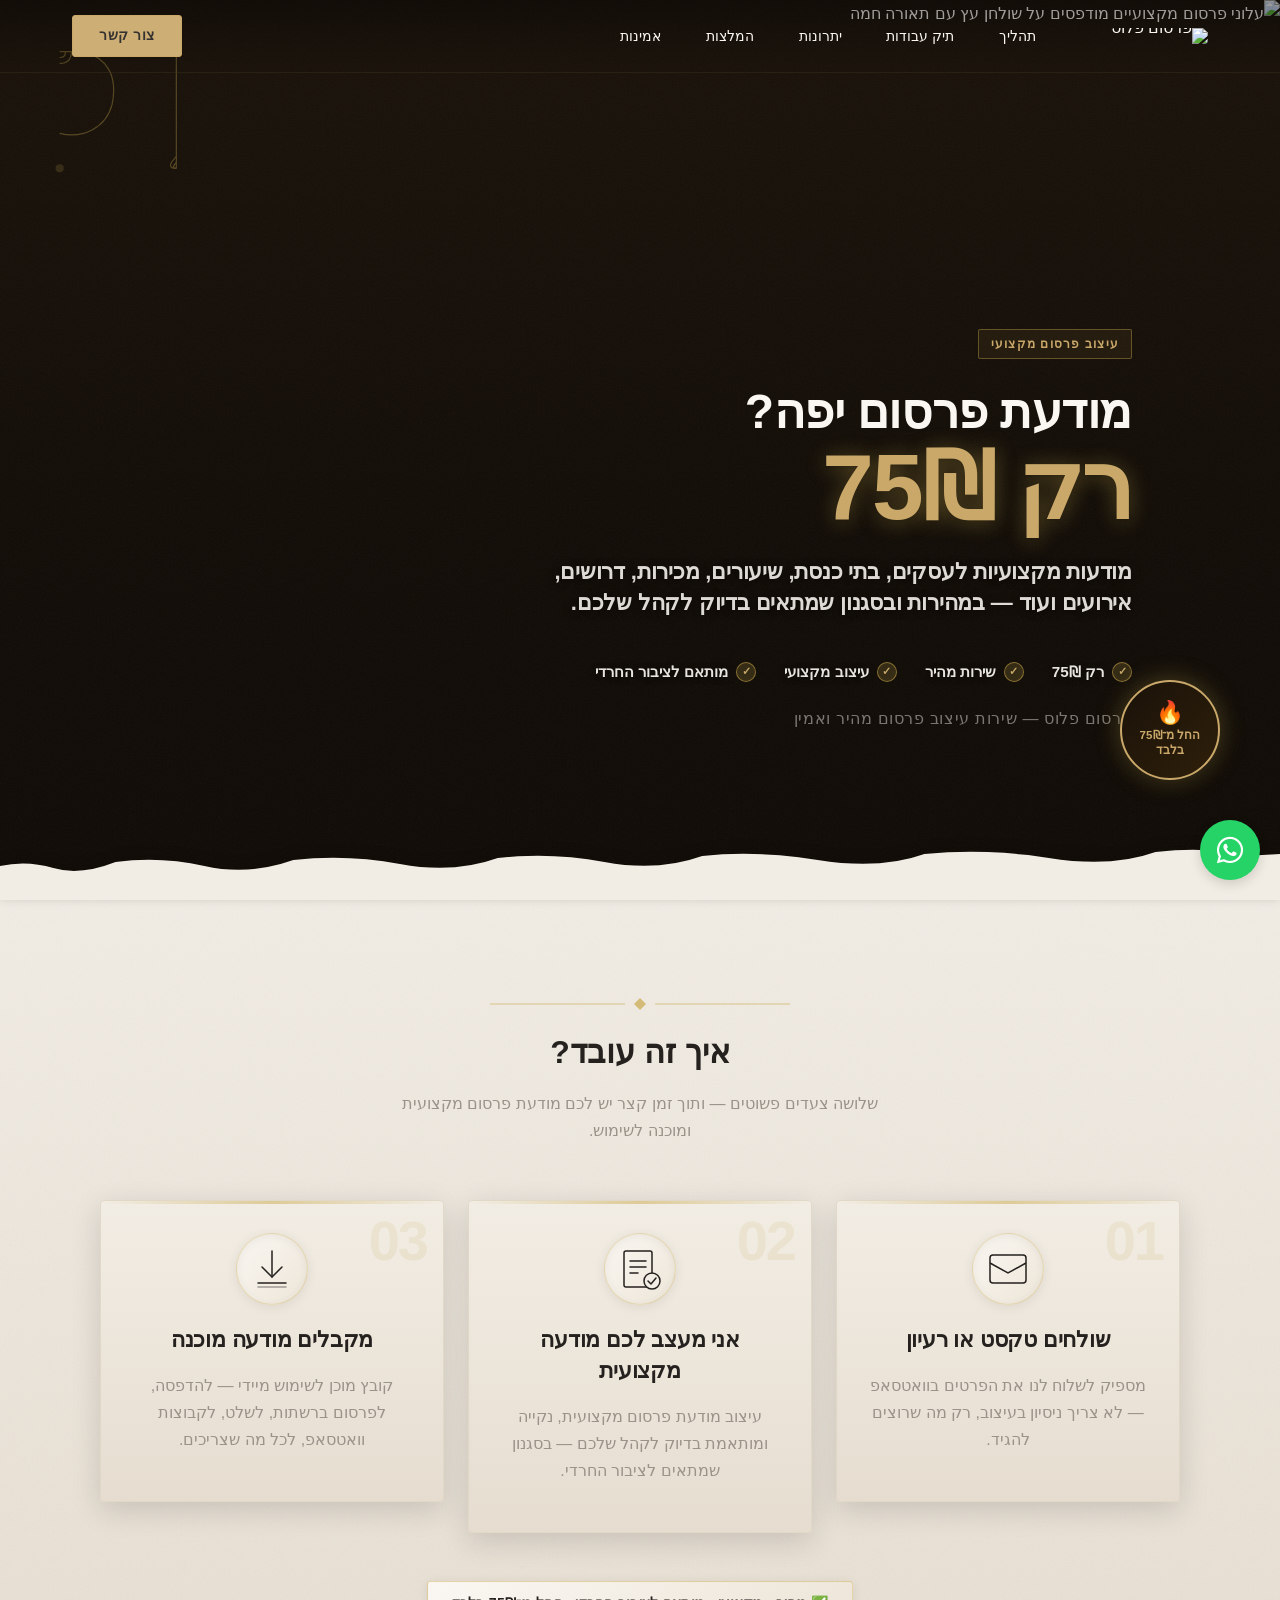
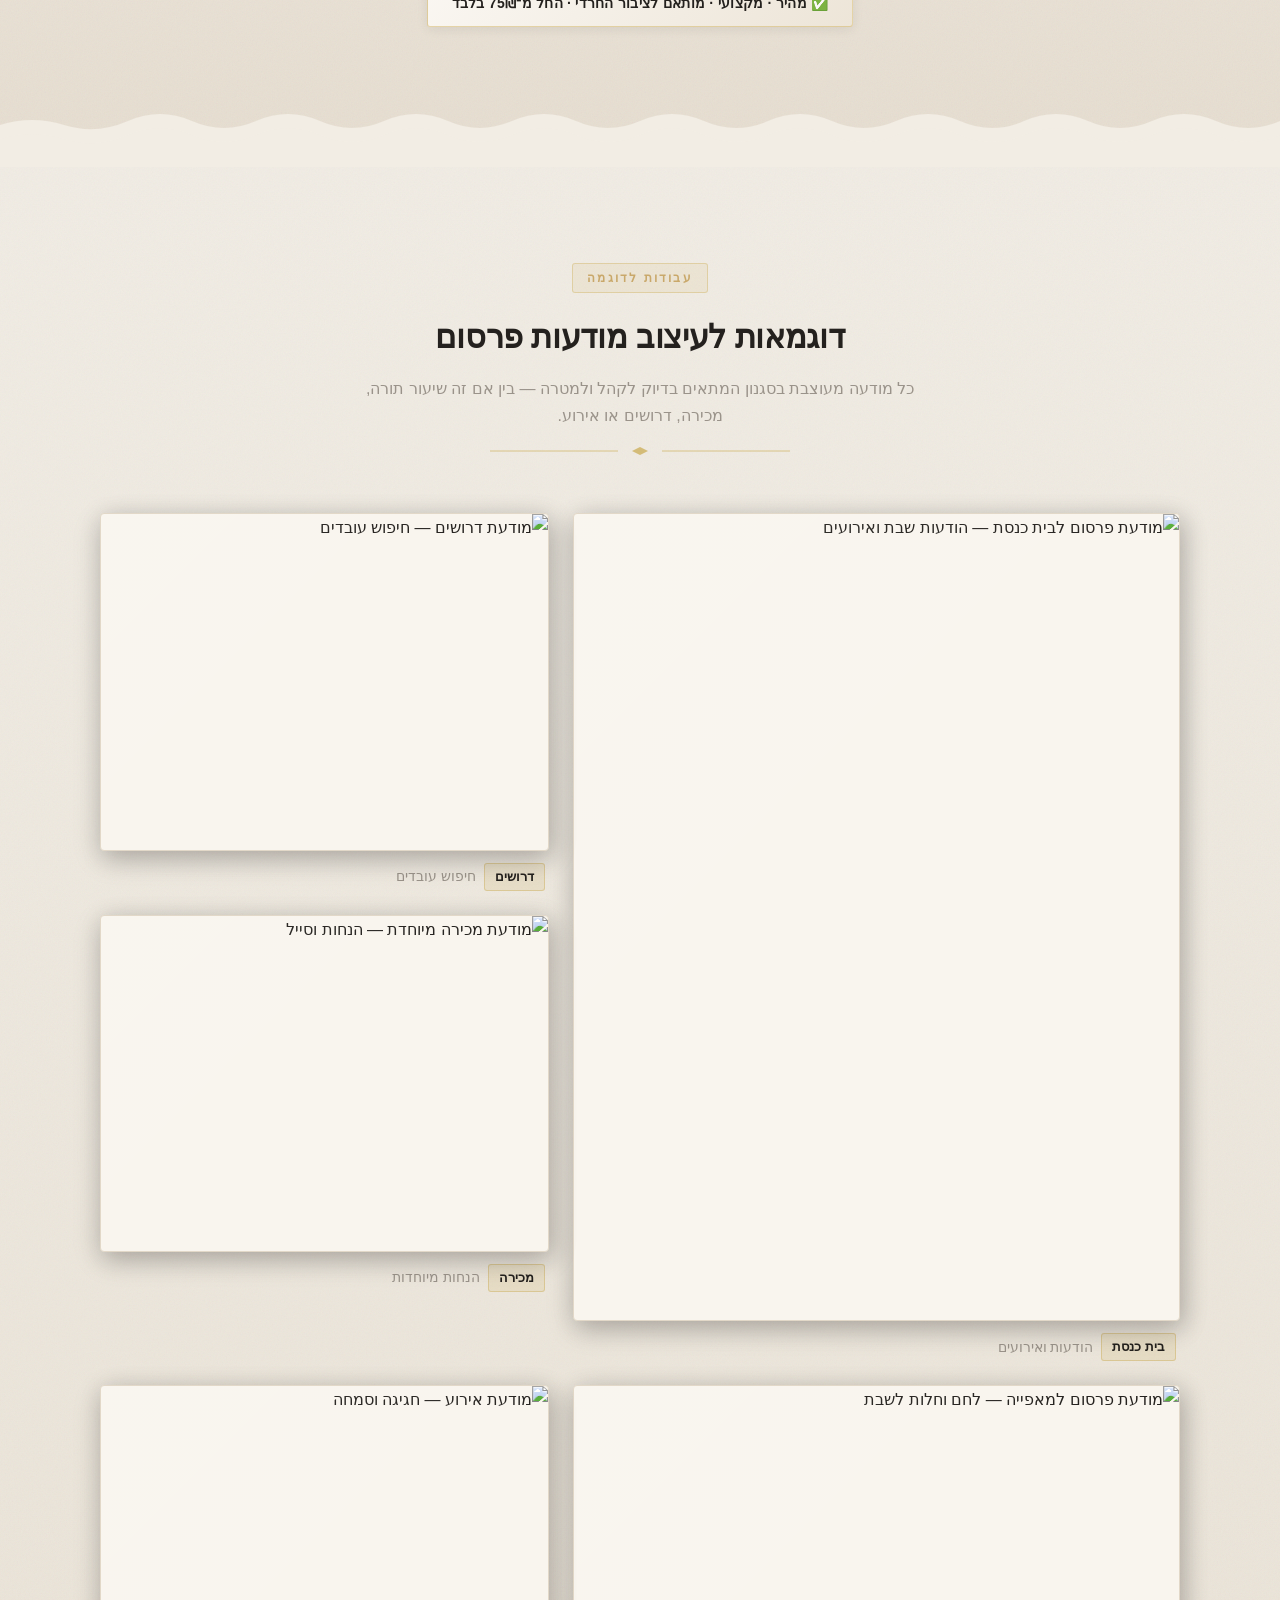
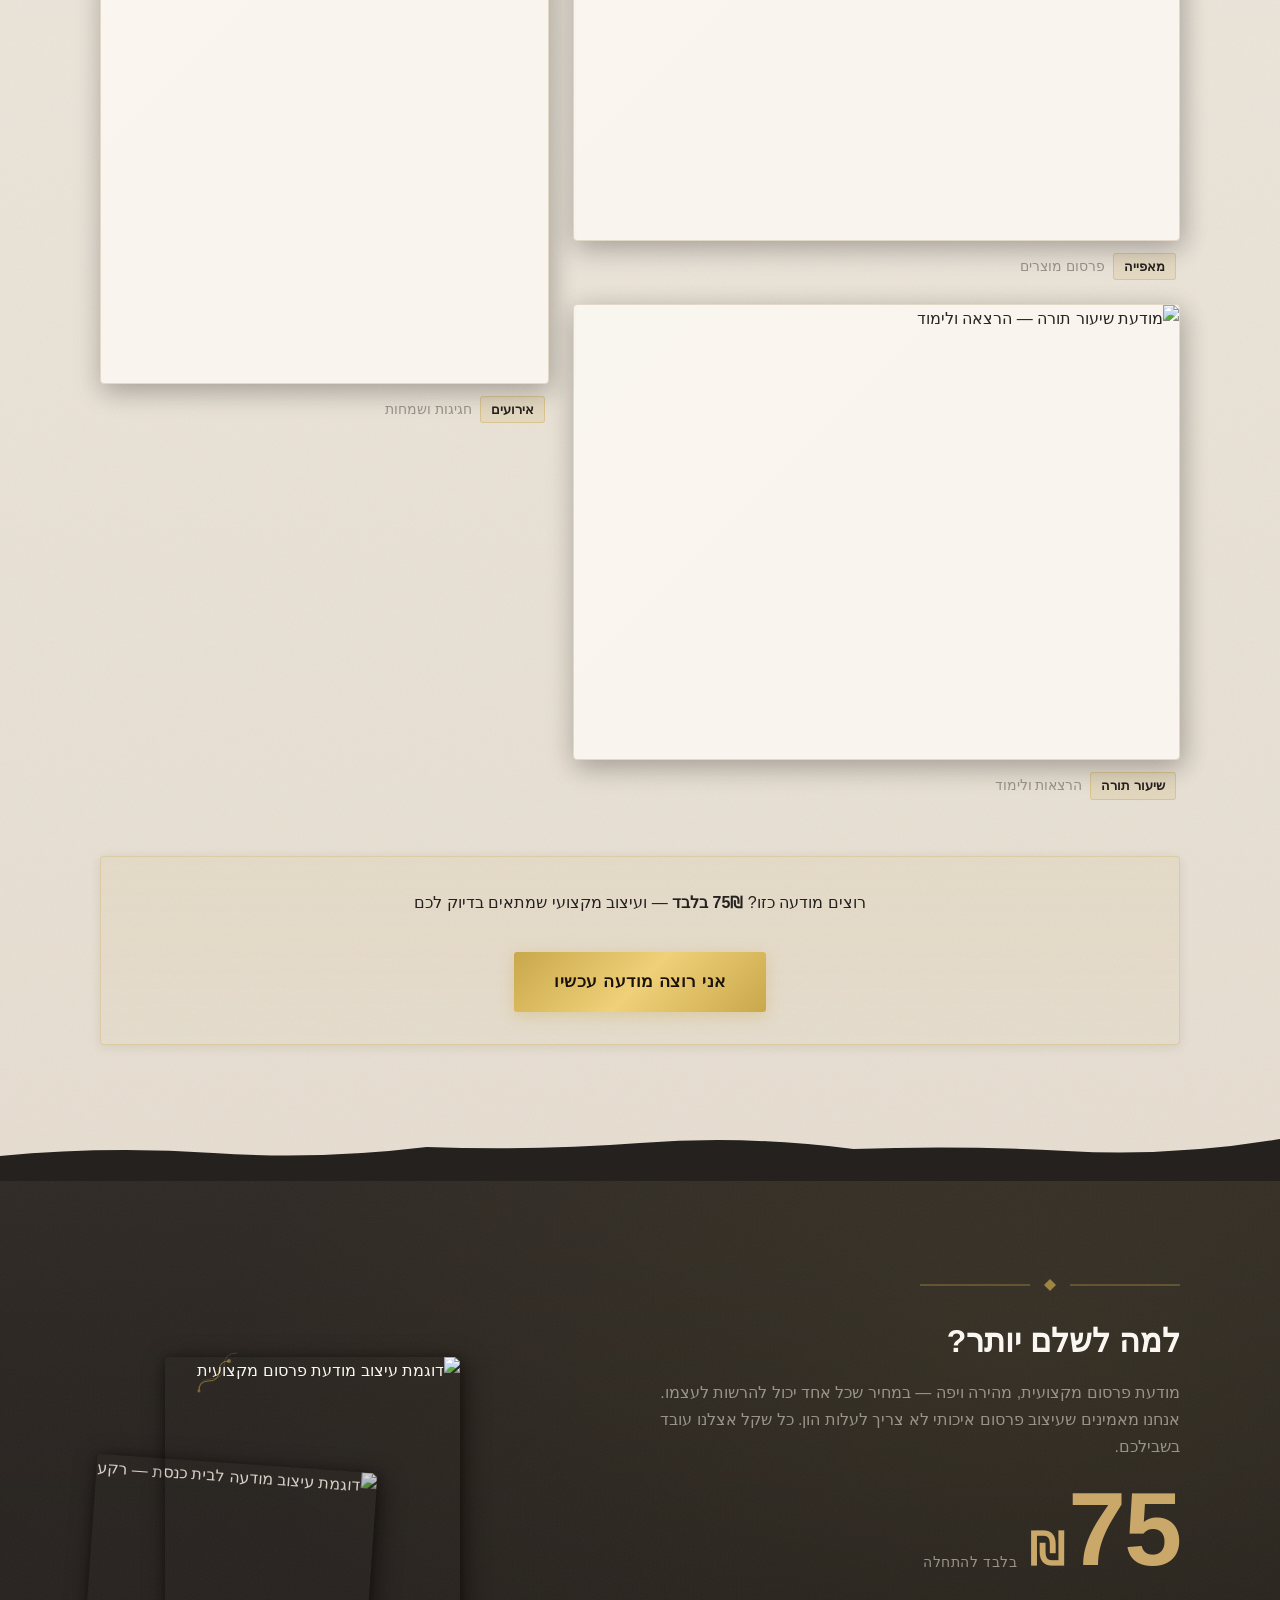
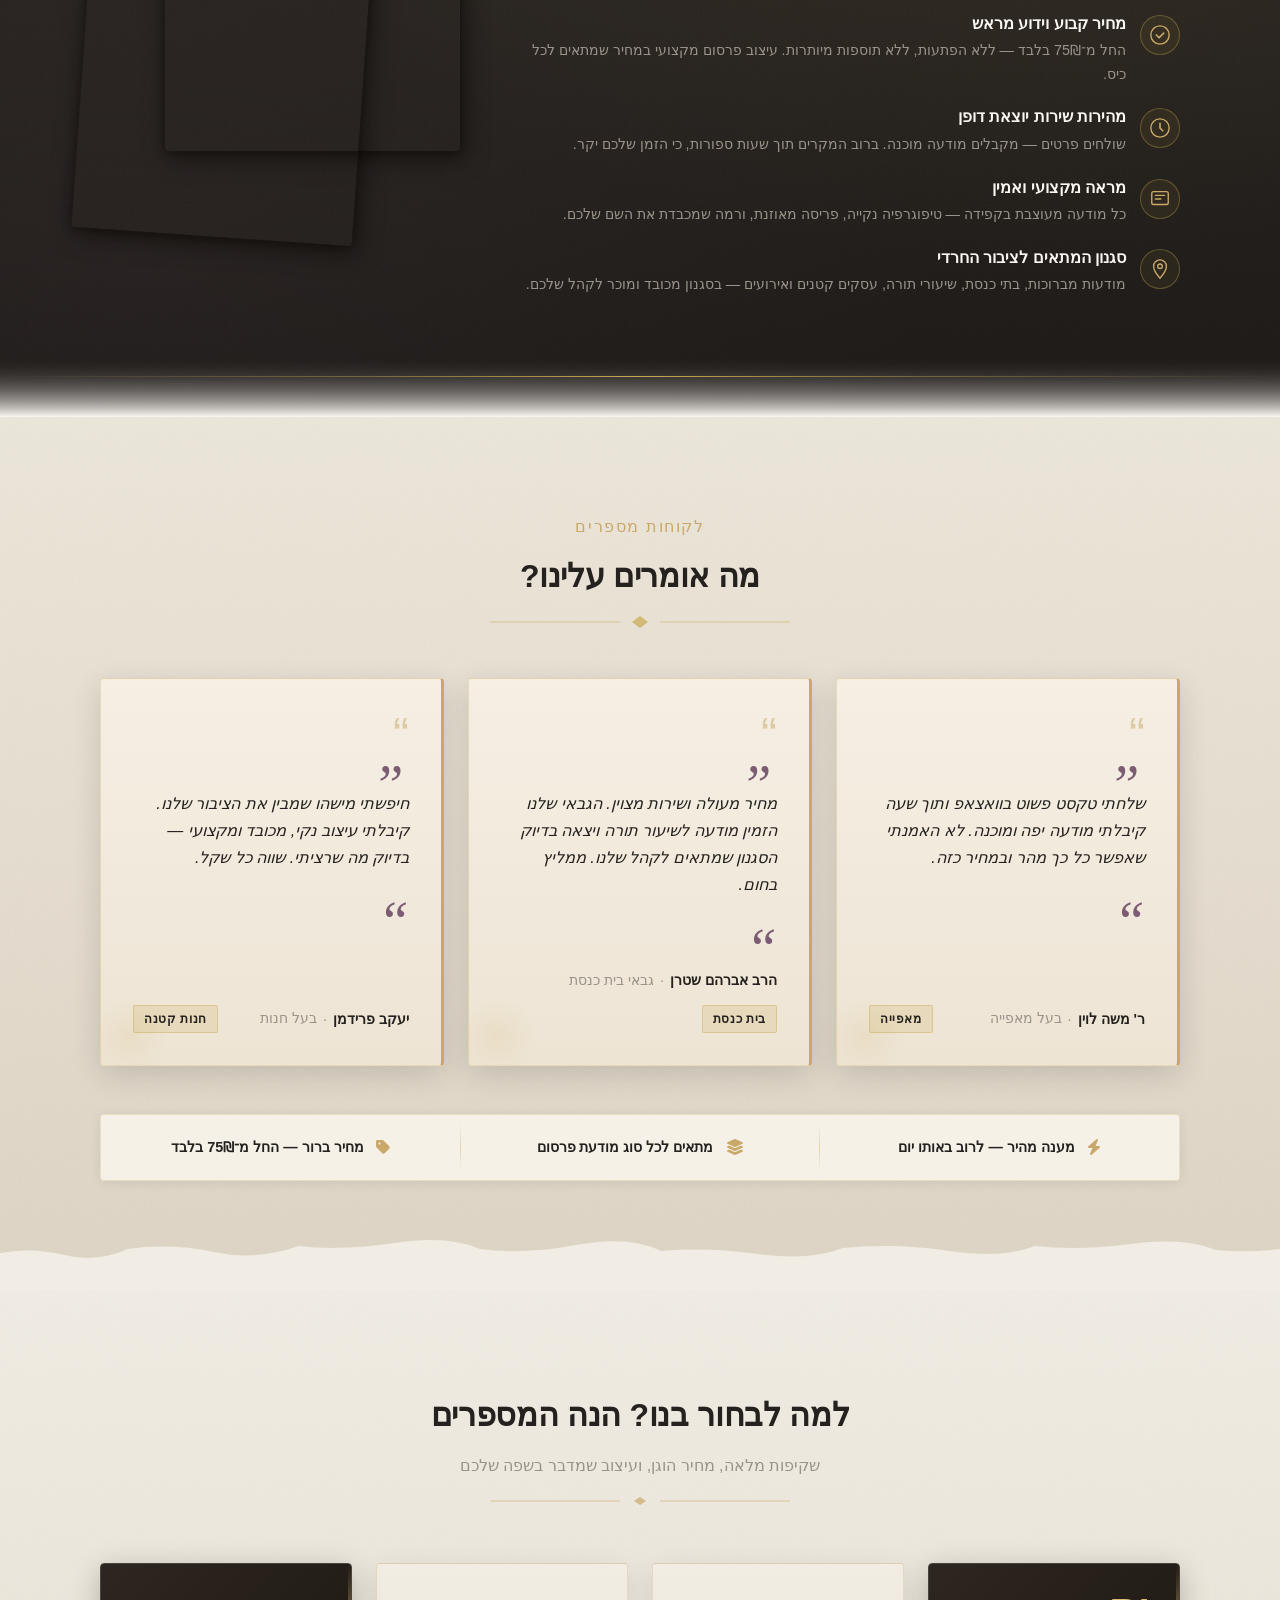
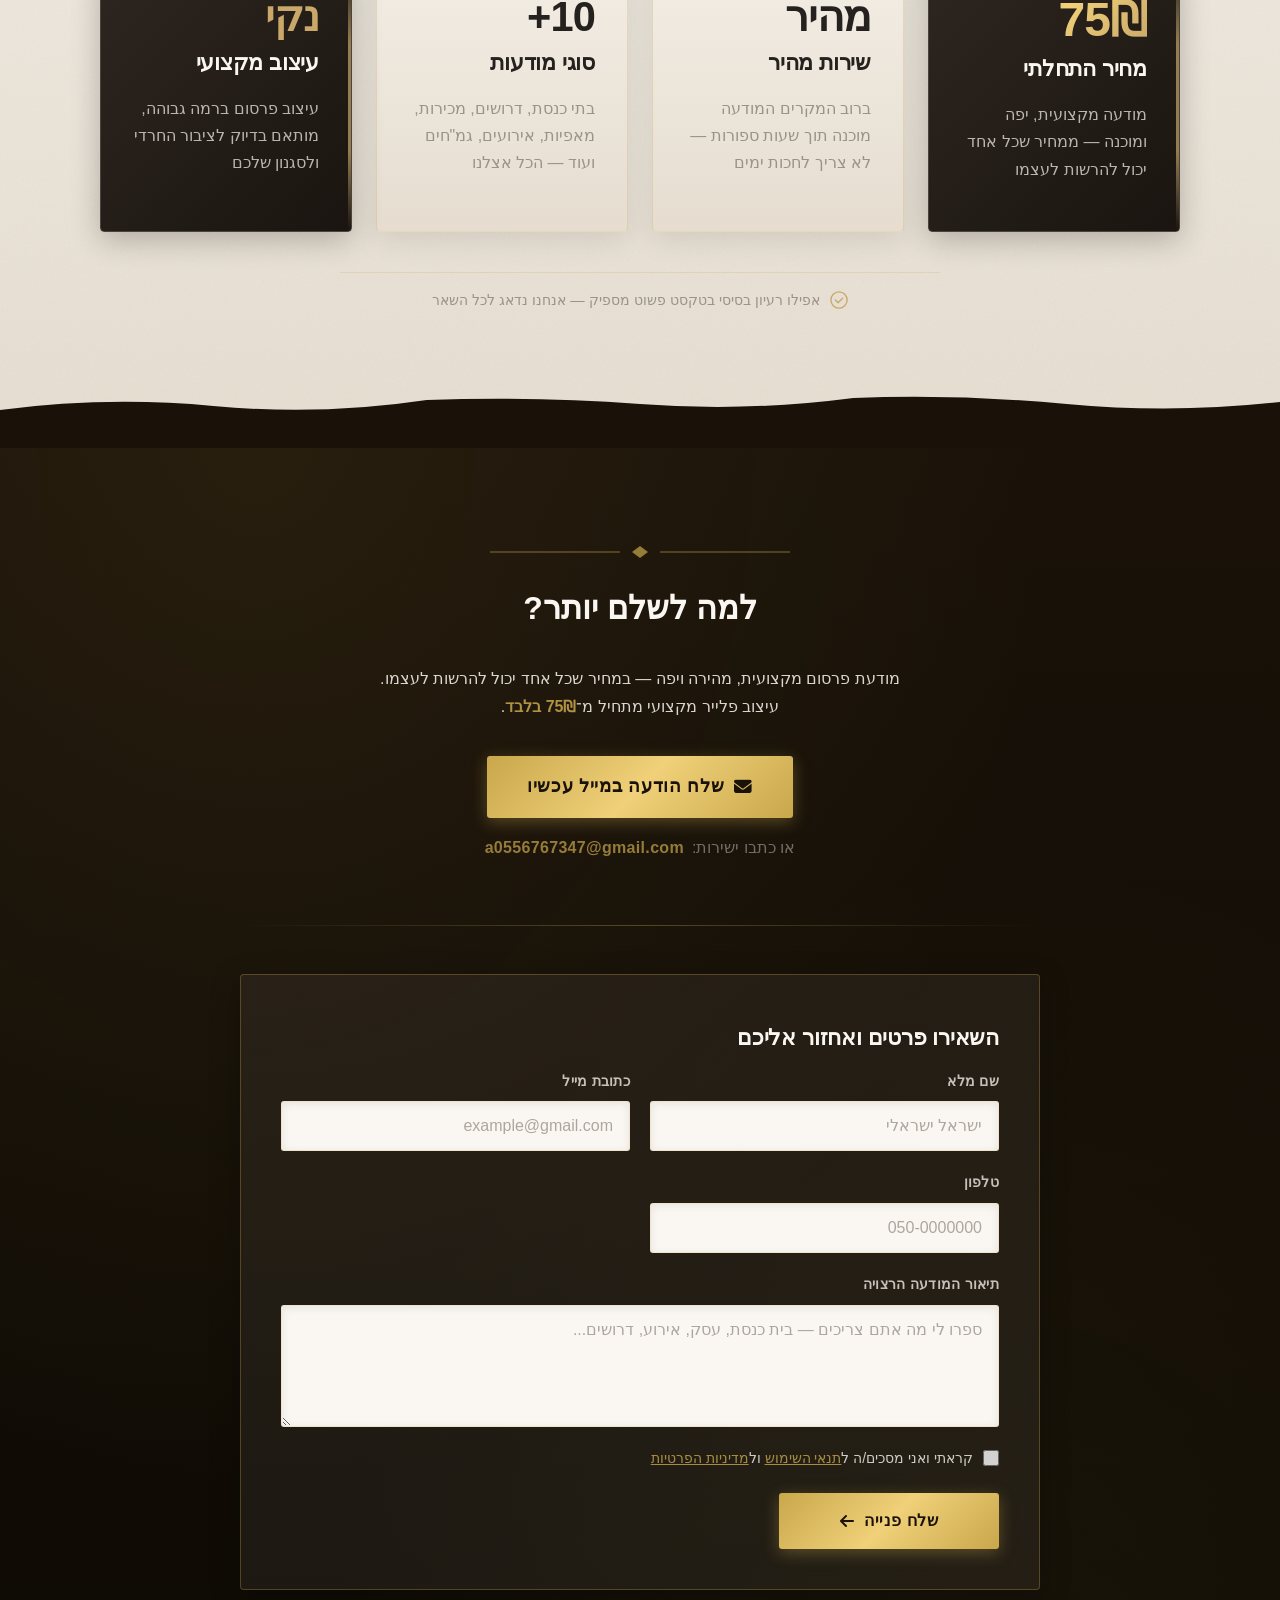
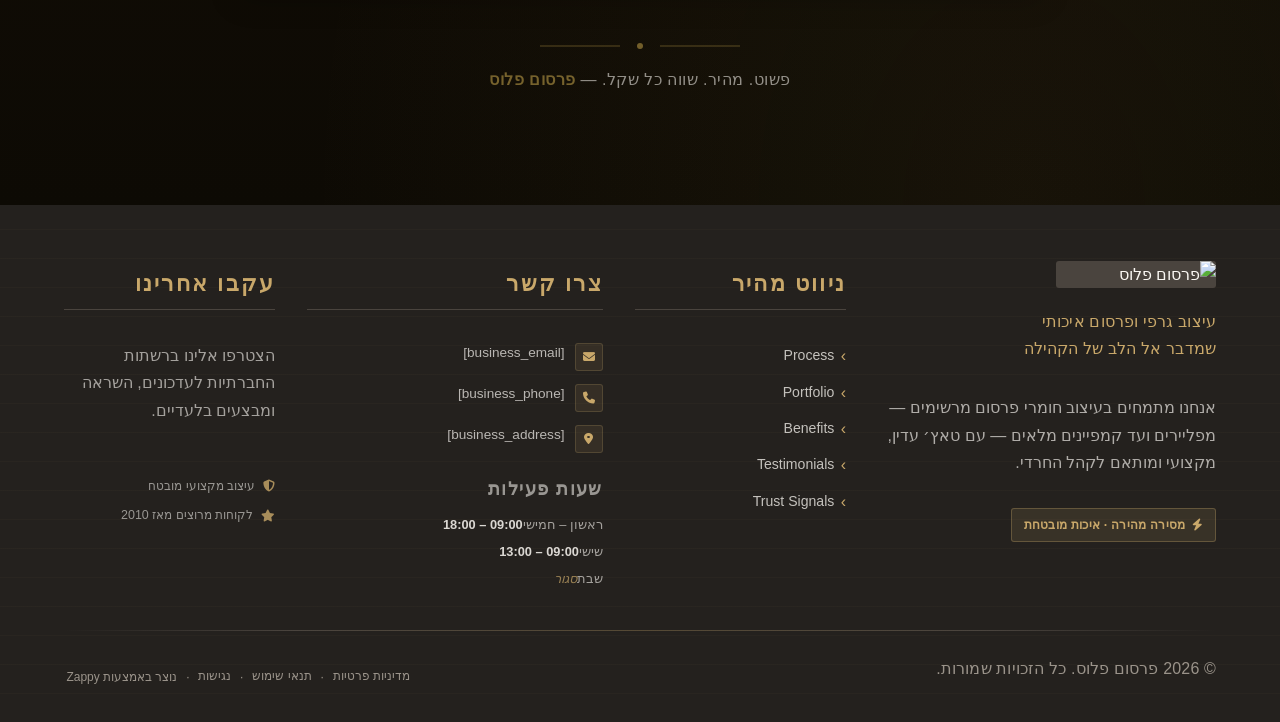
==== public/index.html @ 85729eaf "Initial website commit" ====
<!doctype html><html dir="rtl" lang="he"><head><meta charset="UTF-8"><meta content="width=device-width,initial-scale=1" name="viewport"><meta content="index, follow" name="robots"><title>advertising flyer design — פרסום פלוס</title><meta content="A solo graphic designer offering fast, affordable, and professional advertising flyers starting at 75₪, targeting the Haredi (ultra-Orthodox Jewish) community. " name="description"><meta content="advertising flyer design, advertising logo design, motion graphics for advertising, advertising brochure design" name="keywords"><link href="/assets/favicon.ico" rel="icon" type="image/x-icon"><link href="/assets/favicon-16x16.png" rel="icon" type="image/png" sizes="16x16"><link href="/assets/favicon-32x32.png" rel="icon" type="image/png" sizes="32x32"><link href="/assets/favicon-48x48.png" rel="icon" type="image/png" sizes="48x48"><link href="/assets/favicon-192x192.png" rel="icon" type="image/png" sizes="192x192"><link href="/assets/favicon-512x512.png" rel="icon" type="image/png" sizes="512x512"><link href="/assets/apple-touch-icon.png" rel="apple-touch-icon"><script>!function(){"use strict";var t="b99e4731-8bd4-402f-8fa5-c63ea0bfa626",e="https://api.zappy5.com/api/analytics/track",a=18e5,n=2592e6,o=!0,i=!0,r=!0;var s=function(){var e="zappy_visitor_"+t,a=null;try{if(a=localStorage.getItem(e)){var o=JSON.parse(a),i=Date.now();if(i-o.created<n)return o.lastSeen=i,localStorage.setItem(e,JSON.stringify(o)),o.id}}catch(t){console.warn("Zappy Analytics: LocalStorage not available")}var r="zv_"+Date.now()+"_"+Math.random().toString(36).substr(2,9);try{localStorage.setItem(e,JSON.stringify({id:r,created:Date.now(),lastSeen:Date.now()}))}catch(t){}return r}(),c=function(){var e="zappy_session_"+t,n=null;try{if(n=sessionStorage.getItem(e)){var o=JSON.parse(n),i=Date.now();if(i-o.timestamp<a)return o.timestamp=i,sessionStorage.setItem(e,JSON.stringify(o)),o.id}}catch(t){console.warn("Zappy Analytics: SessionStorage not available")}var r="zs_"+Date.now()+"_"+Math.random().toString(36).substr(2,9);try{sessionStorage.setItem(e,JSON.stringify({id:r,timestamp:Date.now()}))}catch(t){}return r}();function l(a,n){n=n||{};var o={website_id:t,event_type:a,page_path:window.location.pathname,referrer:document.referrer||"direct",visitor_id:s,session_id:c,metadata:n};if(navigator.sendBeacon){var i=new Blob([JSON.stringify(o)],{type:"application/json"});navigator.sendBeacon(e,i)}else fetch(e,{method:"POST",headers:{"Content-Type":"application/json"},body:JSON.stringify(o),keepalive:!0}).catch(function(t){console.warn("Zappy Analytics: Failed to track event",t)})}o&&l("pageview",{title:document.title,url:window.location.href}),i&&document.addEventListener("click",function(t){var e=t.target;if("BUTTON"===e.tagName||e.closest("button")){var a="BUTTON"===e.tagName?e:e.closest("button");l("click",{element:"button",text:a.textContent.trim().substring(0,100),id:a.id||null,class:a.className||null})}else if("A"===e.tagName||e.closest("a")){var n="A"===e.tagName?e:e.closest("a");l("navigation",{element:"link",text:n.textContent.trim().substring(0,100),href:n.href,external:n.hostname!==window.location.hostname})}},!0),r&&document.addEventListener("submit",function(t){var e=t.target;l("form_submit",{form_id:e.id||null,form_name:e.name||null,form_action:e.action||null,form_method:e.method||"GET"})},!0);var d=Date.now();window.addEventListener("beforeunload",function(){l("page_unload",{time_on_page:Math.floor((Date.now()-d)/1e3),page_path:window.location.pathname})}),window.zappyAnalytics={track:l,getVisitorId:function(){return s},getSessionId:function(){return c}}}()</script><meta content="advertising flyer design — פרסום פלוס" property="og:title"><meta content="A solo graphic designer offering fast, affordable, and professional advertising flyers starting at 75₪, targeting the Haredi (ultra-Orthodox Jewish) community. " property="og:description"><meta content="summary_large_image" name="twitter:card"><meta content="advertising flyer design — פרסום פלוס" name="twitter:title"><meta content="A solo graphic designer offering fast, affordable, and professional advertising flyers starting at 75₪, targeting the Haredi (ultra-Orthodox Jewish) community. " name="twitter:description"><meta content="website" property="og:type"><meta content="he_IL" property="og:locale"><link href="https://cdnjs.cloudflare.com/ajax/libs/font-awesome/6.4.0/css/all.min.css" rel="stylesheet"><style>.skip-link{position:absolute;top:0;left:0;transform:translateY(-200%);padding:12px 18px;background:var(--bg-dark,#1a1a1a);color:var(--text-light,#fff);font-weight:600;border-radius:0 0 8px 0;z-index:10000}.skip-link:focus{transform:none;outline:2px solid var(--ring,#fff);outline-offset:2px}:focus-visible{outline:2px solid var(--ring,currentColor);outline-offset:3px}</style><link href="/assets/favicon.ico" rel="icon" type="image/x-icon"><link href="/assets/favicon-16x16.png" rel="icon" type="image/png" sizes="16x16"><link href="/assets/favicon-32x32.png" rel="icon" type="image/png" sizes="32x32"><link href="/assets/favicon-48x48.png" rel="icon" type="image/png" sizes="48x48"><link href="/assets/favicon-192x192.png" rel="icon" type="image/png" sizes="192x192"><link href="/assets/favicon-512x512.png" rel="icon" type="image/png" sizes="512x512"><link href="/assets/apple-touch-icon.png" rel="apple-touch-icon"><link href="https://cdn.jsdelivr.net/npm/vanilla-cookieconsent@3/dist/cookieconsent.css" rel="stylesheet"><script src="https://cdn.jsdelivr.net/npm/vanilla-cookieconsent@3/dist/cookieconsent.umd.js"></script><script src="https://cdn.jsdelivr.net/gh/mickidum/acc_toolbar/acctoolbar/acctoolbar.min.js"></script><link href="/styles.css" rel="stylesheet"><style id="zappy-dropdown-submenu-styles">#navMenu li:has(.sub-menu),.nav-menu li:has(.sub-menu),.navbar li:has(.sub-menu),nav li:has(.sub-menu){position:relative}#navMenu .sub-menu,.nav-menu .sub-menu,.navbar .sub-menu,nav .sub-menu{display:block!important;position:absolute!important;top:100%;left:0;min-width:220px;background:#fff;border-radius:8px;box-shadow:0 8px 25px rgba(0,0,0,.15);padding:8px 0;opacity:0;visibility:hidden;transform:translateY(10px);transition:all .3s ease;z-index:1000;list-style:none;pointer-events:none}#navMenu li:hover>.sub-menu,.nav-menu li:hover>.sub-menu,.navbar li:hover>.sub-menu,nav li:hover>.sub-menu{opacity:1!important;visibility:visible!important;transform:translateY(0)!important;pointer-events:auto!important}.sub-menu li{list-style:none;margin:0;padding:0}.sub-menu a{display:block!important;padding:10px 16px!important;color:var(--text-dark,#333)!important;font-weight:500;text-decoration:none;white-space:nowrap;transition:background-color .2s}.sub-menu .zappy-nav-child>a{padding-left:28px!important;font-size:.9em!important;opacity:.85!important}[dir=rtl] .sub-menu .zappy-nav-child>a,html[lang=ar] .sub-menu .zappy-nav-child>a,html[lang=he] .sub-menu .zappy-nav-child>a{padding-left:10px!important;padding-right:28px!important}.sub-menu .zappy-nav-parent>a{font-weight:600!important}.sub-menu a:hover{background-color:#f5f5f5}[dir=rtl] .nav-menu .sub-menu,[dir=rtl] .navbar .sub-menu,[dir=rtl] nav .sub-menu,html[lang=ar] .nav-menu .sub-menu,html[lang=ar] .navbar .sub-menu,html[lang=ar] nav .sub-menu,html[lang=he] .nav-menu .sub-menu,html[lang=he] .navbar .sub-menu,html[lang=he] nav .sub-menu{left:auto!important;right:0!important}.sub-menu:empty,.sub-menu:not(:has(li)):not(:has(> a)),.sub-menu:not(:has(li:not(.zappy-hidden-menu-item))):not(:has(> a)){display:none!important;opacity:0!important;visibility:hidden!important;pointer-events:none!important}li:has(.menu-group-title):hover>.sub-menu{opacity:1!important;visibility:visible!important;transform:translateY(0)!important;pointer-events:auto!important}#navMenu>li>.menu-group-title,.nav-menu>li>.menu-group-title{display:inline-block;padding:.5rem 1rem;cursor:default;user-select:none}@media (max-width:768px){#navMenu .sub-menu,.nav-menu .sub-menu,.navbar .sub-menu,nav .sub-menu{position:static!important;transform:none!important;box-shadow:none!important;background:0 0!important;max-height:0;overflow:hidden;opacity:0;visibility:hidden;transition:max-height .3s ease,opacity .3s ease;padding:0!important;border-radius:0!important}#navMenu .sub-menu.mobile-expanded,.nav-menu .sub-menu.mobile-expanded,.navbar .sub-menu.mobile-expanded{max-height:none!important;overflow-y:visible!important;opacity:1!important;visibility:visible!important;padding:8px 0 8px 16px!important}[dir=rtl] .sub-menu.mobile-expanded,html[lang=he] .sub-menu.mobile-expanded{padding:8px 16px 8px 0!important}#navMenu li:hover>.sub-menu,.nav-menu li:hover>.sub-menu,.navbar li:hover>.sub-menu,nav li:hover>.sub-menu{opacity:0;visibility:hidden;pointer-events:none}#navMenu li>.sub-menu.mobile-expanded,.nav-menu li>.sub-menu.mobile-expanded,.navbar li>.sub-menu.mobile-expanded,nav li>.sub-menu.mobile-expanded{opacity:1!important;visibility:visible!important;pointer-events:auto!important}#navMenu li:has(.sub-menu),.nav-menu li:has(.sub-menu),.navbar li:has(.sub-menu),nav li:has(.sub-menu){display:flex!important;flex-wrap:wrap!important;align-items:center!important;position:relative!important;min-height:44px!important}#navMenu li:has(.sub-menu)>a,.nav-menu li:has(.sub-menu)>a,.navbar li:has(.sub-menu)>a,nav li:has(.sub-menu)>a{flex:1!important;min-width:0!important}#navMenu li:has(.sub-menu)>.menu-group-title,.nav-menu li:has(.sub-menu)>.menu-group-title,.navbar li:has(.sub-menu)>.menu-group-title,nav li:has(.sub-menu)>.menu-group-title{flex:1!important;min-width:0!important;padding:0!important;line-height:inherit!important}#navMenu li:has(.sub-menu)>.sub-menu,.nav-menu li:has(.sub-menu)>.sub-menu,.navbar li:has(.sub-menu)>.sub-menu,nav li:has(.sub-menu)>.sub-menu{flex-basis:100%!important;width:100%!important}#navMenu li:has(.sub-menu)>a [class*=arrow],#navMenu li:has(.sub-menu)>a [class*=chevron],.nav-menu li:has(.sub-menu)>a .fa-angle-down,.nav-menu li:has(.sub-menu)>a .fa-chevron-down,.nav-menu li:has(.sub-menu)>a [class*=arrow],.nav-menu li:has(.sub-menu)>a [class*=chevron],nav li:has(.sub-menu)>a [class*=arrow],nav li:has(.sub-menu)>a [class*=chevron]{display:none!important;visibility:hidden!important}.mobile-submenu-toggle{display:flex!important;align-items:center!important;justify-content:center!important;width:44px!important;height:auto!important;background:0 0!important;border:none!important;cursor:pointer!important;color:var(--text-light)!important;position:static!important;flex-shrink:0!important;align-self:stretch!important;z-index:2!important;padding:0!important;margin:0!important}.mobile-submenu-toggle::after{content:''!important;width:0!important;height:0!important;border-left:6px solid transparent!important;border-right:6px solid transparent!important;border-top:7px solid currentColor!important;transition:transform .3s ease!important}.mobile-submenu-toggle.expanded::after{transform:rotate(180deg)!important}.sub-menu a{padding:10px 0!important;display:block!important;color:var(--text-light)!important;white-space:normal!important}.sub-menu .zappy-nav-child>a{padding-left:28px!important;font-size:.9em!important;opacity:.85!important}[dir=rtl] .sub-menu .zappy-nav-child>a,html[lang=ar] .sub-menu .zappy-nav-child>a,html[lang=he] .sub-menu .zappy-nav-child>a{padding-left:0!important;padding-right:28px!important}.sub-menu .zappy-nav-parent>a{font-weight:600!important}#navMenu.active,.nav-menu.active{max-width:100vw!important;overflow-x:hidden!important;box-sizing:border-box!important}.navbar .sub-menu li a,.zappy-products-dropdown .sub-menu a,nav.navbar .sub-menu li a{color:var(--text-light)!important}}@media (min-width:769px){.mobile-submenu-toggle{display:none!important}}</style><style id="zappy-widget-visibility">html[dir=rtl] .whatsapp-float{right:20px!important;left:auto!important}html:not([dir]) .whatsapp-float,html[dir=ltr] .whatsapp-float{left:20px!important;right:auto!important}html[dir=rtl] #mic-access-tool-general-button,html[dir=rtl] #mic-init-access-tool #mic-access-tool-general-button,html[dir=rtl] #mic-init-access-tool .mic-access-tool-general-button,html[dir=rtl] ._access-icon,html[dir=rtl] .mic-access-tool-general-button{left:20px!important;right:auto!important}html:not([dir]) #mic-access-tool-general-button,html:not([dir]) #mic-init-access-tool #mic-access-tool-general-button,html:not([dir]) #mic-init-access-tool .mic-access-tool-general-button,html:not([dir]) ._access-icon,html:not([dir]) .mic-access-tool-general-button,html[dir=ltr] #mic-access-tool-general-button,html[dir=ltr] #mic-init-access-tool #mic-access-tool-general-button,html[dir=ltr] #mic-init-access-tool .mic-access-tool-general-button,html[dir=ltr] ._access-icon,html[dir=ltr] .mic-access-tool-general-button{right:20px!important;left:auto!important}@media (max-width:768px){.whatsapp-float{display:flex!important}}@media (min-width:769px){.whatsapp-float{display:flex!important}}@media (max-width:768px){#mic-access-tool-general-button,#mic-init-access-tool #mic-access-tool-general-button,#mic-init-access-tool .mic-access-tool-general-button,._access-icon,.mic-access-tool-general-button{display:flex!important;visibility:visible!important;opacity:1!important;pointer-events:auto!important}#mic-access-tool-box.opened-mic-access-tool,#mic-init-access-tool #mic-access-tool-box.opened-mic-access-tool,.mic-access-tool-box.opened-mic-access-tool{visibility:visible!important;opacity:1!important;pointer-events:auto!important}}@media (min-width:769px){#mic-access-tool-general-button,#mic-init-access-tool #mic-access-tool-general-button,#mic-init-access-tool .mic-access-tool-general-button,._access-icon,.mic-access-tool-general-button{display:flex!important;visibility:visible!important;opacity:1!important;pointer-events:auto!important}#mic-access-tool-box.opened-mic-access-tool,#mic-init-access-tool #mic-access-tool-box.opened-mic-access-tool,.mic-access-tool-box.opened-mic-access-tool{visibility:visible!important;opacity:1!important;pointer-events:auto!important}}</style></head><body><a href="#main" class="skip-link">דלג לתוכן הראשי</a><nav class="navbar" dir="rtl"><button class="mobile-toggle" aria-label="Menu" id="mobileToggle"><svg viewBox="0 0 24 24" height="24" width="24" fill="none" class="hamburger-icon"><path d="M3 12h18M3 6h18M3 18h18" stroke="currentColor" stroke-width="2" stroke-linecap="round"></path></svg> <svg viewBox="0 0 24 24" height="24" width="24" fill="none" class="close-icon" style="display:none"><path d="M18 6L6 18M6 6l12 12" stroke="currentColor" stroke-width="2" stroke-linecap="round"></path></svg></button> <button class="phone-header-btn" aria-label="Call" data-phone=""><svg viewBox="0 0 24 24" height="20" width="20" fill="currentColor"><path d="M22 16.92v3a2 2 0 0 1-2.18 2 19.79 19.79 0 0 1-8.63-3.07 19.5 19.5 0 0 1-6-6 19.79 19.79 0 0 1-3.07-8.67A2 2 0 0 1 4.11 2h3a2 2 0 0 1 2 1.72 12.84 12.84 0 0 0 .7 2.81 2 2 0 0 1-.45 2.11L8.09 9.91a16 16 0 0 0 6 6l1.27-1.27a2 2 0 0 1 2.11-.45 12.84 12.84 0 0 0 2.81.7A2 2 0 0 1 22 16.92z"></path></svg></button><div class="nav-container"><div class="nav-right-group"><div class="nav-brand"><a href="/" class="logo-link"><img alt="פרסום פלוס" src="/assets/site-----image-1.webp" class="logo"></a></div><ul class="nav-menu" id="navMenu"><li><a href="#process">תהליך</a></li><li><a href="#portfolio">תיק עבודות</a></li><li><a href="#benefits">יתרונות</a></li><li><a href="#testimonials">המלצות</a></li><li><a href="#trust-signals">אמינות</a></li></ul></div><div class="nav-cta-container"><a href="#contact" class="nav-cta-btn">צור קשר</a></div></div></nav><script>window.addEventListener("load",function(){const e=document.querySelector(".navbar, nav, header");if(!e)return void console.log("[Navbar] Navbar element not found");let t=document.getElementById("mobileToggle")||document.querySelector(".mobile-toggle")||document.querySelector(".hamburger")||document.querySelector(".hamburger-menu")||document.querySelector(".menu-toggle")||document.querySelector(".burger-menu")||document.querySelector('[aria-label="Menu"]')||document.querySelector('[aria-label="תפריט"]');const n=document.querySelector(".phone-header-btn"),o=window.getComputedStyle(e);let r=o.backgroundColor;if(console.log("[Navbar] Initial navbar background:",r),"transparent"===r||"rgba(0, 0, 0, 0)"===r||r.startsWith("rgba")&&r.includes(", 0)")){const e=o.backgroundImage;if(e&&"none"!==e)console.log("[Navbar] Navbar has background image/gradient, using dark text"),r="rgb(240, 240, 240)";else{const e=window.getComputedStyle(document.body).backgroundColor;console.log("[Navbar] Navbar transparent, using body background:",e),r=e}}const a=r.match(/\d+/g);if(a&&a.length>=3){const e=(.299*parseInt(a[0])+.587*parseInt(a[1])+.114*parseInt(a[2]))/255;console.log("[Navbar] Mobile button colors preserved from Claude CSS (luminance:",e.toFixed(2)+")");const o=document.createElement("style");o.id="zappy-mobile-nav-fix";document.documentElement.lang;document.documentElement.dir,o.textContent='\n        /* Hide mobile buttons on desktop, show only on mobile */\n        @media (min-width: 769px) {\n          .mobile-toggle,\n          .phone-header-btn {\n            display: none !important;\n          }\n        }\n        \n        /* Show and position mobile buttons correctly on mobile */\n        @media (max-width: 768px) {\n          .navbar,\n          nav.navbar {\n            min-height: 70px !important;\n          }\n\n          .mobile-toggle,\n          .phone-header-btn {\n            position: absolute !important;\n            top: 0 !important;\n            bottom: 0 !important;\n            margin-top: auto !important;\n            margin-bottom: auto !important;\n            transform: none !important;\n            z-index: 1001 !important;\n            display: flex !important;\n            align-items: center !important;\n            justify-content: center !important;\n            width: 36px !important;\n            height: 36px !important;\n            border-radius: 50% !important;\n            border: none !important;\n            cursor: pointer !important;\n            padding: 6px !important;\n            background: none !important;\n            color: var(--nav-text, var(--text-light)) !important;\n            touch-action: manipulation !important;\n            -webkit-tap-highlight-color: transparent !important;\n          }\n\n          html[data-zappy-site-type="ecommerce"] .phone-header-btn,\n          body[data-zappy-site-type="ecommerce"] .phone-header-btn,\n          html[data-zappy-site-type="ecommerce"] header .phone-header-btn,\n          html[data-zappy-site-type="ecommerce"] nav .phone-header-btn {\n            display: none !important;\n            visibility: hidden !important;\n            width: 0 !important;\n            height: 0 !important;\n            min-width: 0 !important;\n            overflow: hidden !important;\n          }\n          \n          /* LTR positioning (default): hamburger LEFT, phone RIGHT */\n          html:not([dir="rtl"]):not([lang="he"]):not([lang="ar"]) .mobile-toggle,\n          html[dir="ltr"] .mobile-toggle {\n            left: 12px !important;\n            right: auto !important;\n          }\n          html:not([dir="rtl"]):not([lang="he"]):not([lang="ar"]) .phone-header-btn,\n          html[dir="ltr"] .phone-header-btn {\n            right: 12px !important;\n            left: auto !important;\n          }\n          \n          /* RTL positioning: hamburger RIGHT, phone LEFT */\n          html[dir="rtl"] .mobile-toggle,\n          html[lang="he"] .mobile-toggle,\n          html[lang="ar"] .mobile-toggle {\n            right: 12px !important;\n            left: auto !important;\n          }\n          html[dir="rtl"] .phone-header-btn,\n          html[lang="he"] .phone-header-btn,\n          html[lang="ar"] .phone-header-btn {\n            left: 12px !important;\n            right: auto !important;\n          }\n          \n          /* CRITICAL: Ensure nav-container has min-height on mobile */\n          /* All children are positioned absolutely/fixed on mobile, so height:auto collapses to 0 */\n          .nav-container {\n            min-height: 70px !important;\n            position: relative !important;\n          }\n          \n          /* Ensure SVG icons are properly sized and inherit color */\n          .mobile-toggle svg,\n          .phone-header-btn svg {\n            width: 24px !important;\n            height: 24px !important;\n            /* Don\'t force display - let JavaScript control hamburger/close toggle */\n          }\n          \n          /* Reset nav-cta-container on mobile - remove desktop box-shadow/padding */\n          /* that creates a visible ghost box when CTA button is hidden */\n          .nav-cta-container {\n            box-shadow: none !important;\n            padding: 0 !important;\n          }\n          \n          /* Hide nav-cta-container entirely on mobile when there\'s no lang-switcher */\n          /* (only the CTA button is inside, and it\'s hidden on mobile) */\n          .nav-cta-container:not(:has(.lang-switcher)) {\n            display: none !important;\n          }\n          \n          /* CRITICAL: Prevent hero image fade gradient from bleeding over headline text */\n          /* The .image-fade-gradient has bottom: -30px (extends below parent) */\n          /* On mobile stacked layout, this overlaps the h1 text below the image */\n          .hero-image-column {\n            overflow: hidden !important;\n          }\n          .image-fade-gradient {\n            bottom: 0 !important;\n          }\n          \n          /* Hide desktop language switcher on mobile - hamburger menu handles it */\n          /* High specificity to override stored CSS */\n          .lang-switcher,\n          .nav-cta-container .lang-switcher,\n          .nav-container .lang-switcher,\n          .navbar .lang-switcher,\n          .navbar .nav-cta-container .lang-switcher {\n            display: none !important;\n          }\n        }\n      ';const r=document.getElementById("zappy-mobile-nav-fix");r&&r.remove(),document.head.appendChild(o),console.log("[Navbar] Critical CSS injected for mobile nav positioning");const i=window.innerWidth<=768;if(t){const e=t.querySelector(".hamburger-icon"),n=t.querySelector(".close-icon");e&&(e.style.setProperty("width","24px","important"),e.style.setProperty("height","24px","important"),e.style.setProperty("display","block","important")),n&&(n.style.setProperty("width","24px","important"),n.style.setProperty("height","24px","important"),n.style.setProperty("display","none","important")),i?(t.style.setProperty("position","absolute","important"),t.style.setProperty("top","0","important"),t.style.setProperty("bottom","0","important"),t.style.setProperty("margin-top","auto","important"),t.style.setProperty("margin-bottom","auto","important"),t.style.setProperty("transform","none","important"),t.style.setProperty("z-index","1001","important"),t.style.removeProperty("left"),t.style.removeProperty("right"),console.log("[Navbar] Mobile toggle positioning applied (mobile viewport)")):(t.style.removeProperty("position"),t.style.removeProperty("top"),t.style.removeProperty("transform"),t.style.removeProperty("z-index"),t.style.removeProperty("left"),t.style.removeProperty("right"),console.log("[Navbar] Desktop viewport - cleared mobile toggle inline positioning"))}if(n){const e=n.querySelector("svg");e&&(e.style.width="24px",e.style.height="24px",e.setAttribute("width","24"),e.setAttribute("height","24")),i?(n.style.setProperty("position","absolute","important"),n.style.setProperty("top","0","important"),n.style.setProperty("bottom","0","important"),n.style.setProperty("margin-top","auto","important"),n.style.setProperty("margin-bottom","auto","important"),n.style.setProperty("transform","none","important"),n.style.setProperty("z-index","1001","important"),n.style.removeProperty("left"),n.style.removeProperty("right"),console.log("[Navbar] Phone button positioning applied (mobile viewport)")):(n.style.removeProperty("position"),n.style.removeProperty("top"),n.style.removeProperty("transform"),n.style.removeProperty("z-index"),n.style.removeProperty("left"),n.style.removeProperty("right"),console.log("[Navbar] Desktop viewport - cleared phone button inline positioning"))}}else console.log("[Navbar] Could not parse background color:",r);t=document.getElementById("mobileToggle")||document.querySelector(".mobile-toggle")||document.querySelector(".hamburger")||document.querySelector(".hamburger-menu")||document.querySelector(".menu-toggle")||document.querySelector(".burger-menu")||document.querySelector('[aria-label="Menu"]')||document.querySelector('[aria-label="תפריט"]');const i=document.getElementById("navMenu")||document.querySelector(".nav-menu")||document.querySelector(".nav-links")||document.querySelector("nav ul:not(.submenu)");if(!t||!i)return void console.log("[Navbar] Mobile toggle or menu not found:",{toggle:!!t,menu:!!i});i.id||(i.id="navMenu"),console.log("[Navbar] Initializing mobile menu...");const l=t.cloneNode(!0);t.parentNode.replaceChild(l,t);var s=0;function p(e){var t=Date.now();t-s<300||(s=t,function(e){e.preventDefault(),e.stopPropagation();const t=l.querySelector(".hamburger-icon"),n=l.querySelector(".close-icon");i.classList.contains("active")?(i.classList.remove("active"),t&&t.style.setProperty("display","block","important"),n&&n.style.setProperty("display","none","important"),document.body.style.overflow="",console.log("[Navbar] Menu closed")):(i.classList.add("active"),t&&t.style.setProperty("display","none","important"),n&&n.style.setProperty("display","block","important"),document.body.style.overflow="hidden",console.log("[Navbar] Menu opened"))}(e))}l.addEventListener("click",p),l.addEventListener("touchend",p),i.querySelectorAll("a").forEach(function(e){e.addEventListener("click",function(){if("#"===this.getAttribute("href"))return;const e=l.querySelector(".hamburger-icon"),t=l.querySelector(".close-icon");i.classList.remove("active"),e&&e.style.setProperty("display","block","important"),t&&t.style.setProperty("display","none","important"),document.body.style.overflow="",console.log("[Navbar] Menu closed (link clicked)")})});var m=i.querySelectorAll(".dropdown-toggle");m.forEach(function(e){e.addEventListener("click",function(e){e.preventDefault(),e.stopPropagation();var t=this.closest(".nav-dropdown");t&&(t.parentNode.querySelectorAll(".nav-dropdown.open").forEach(function(e){e!==t&&e.classList.remove("open")}),t.classList.toggle("open"),console.log("[Navbar] Dropdown toggled:",t.classList.contains("open")?"open":"closed"))})}),document.addEventListener("click",function(e){e.target.closest(".nav-dropdown")||document.querySelectorAll(".nav-dropdown.open").forEach(function(e){e.classList.remove("open")})}),console.log("[Navbar] Dropdown handlers initialized for "+m.length+" dropdowns"),n&&n.addEventListener("click",function(){const e=document.querySelectorAll('a[href^="tel:"]'),t=e.length>0?e[0].getAttribute("href").replace("tel:",""):"[business_phone]";window.location.href="tel:"+t,console.log("[Navbar] Phone button clicked")}),console.log("[Navbar] Mobile menu initialized successfully")})</script><main id="main"><section class="index-hero-section" data-band-index="0" data-layout-spec="בית-hero" dir="rtl" id="hero" data-hero-type="fullscreen-scrim"><div class="index-hero-bg"><img alt="עלוני פרסום מקצועיים מודפסים על שולחן עץ עם תאורה חמה" src="/assets/site-index-hero-image-1.webp" data-context="Warm editorial tabletop scene: a collection of printed Hebrew community flyers and advertising leaflets arranged artfully on a wooden surface with natural warm light. Flyers for synagogues, bakeries, and local businesses visible. Paper texture prominent. Warm amber and cream tones. Restrained, dignified composition. Shallow depth of field. Print-studio aesthetic." data-placeholder="index-hero-image-1" height="700" loading="eager" width="1200" data-hero-bg="true" fetchpriority="high"></div><div class="index-hero-scrim" aria-hidden="true"></div><svg viewBox="0 0 120 120" xmlns="http://www.w3.org/2000/svg" aria-hidden="true" height="120" width="120" data-no-icon-edit="true" class="index-hero-corner-flourish"><g fill="none" opacity="0.35" stroke="#C9A84C" stroke-width="1"><path d="M10,10 Q60,10 110,10 Q110,60 110,110"></path><path d="M20,10 Q20,20 10,20"></path><path d="M110,100 Q100,110 110,110"></path><path d="M30,10 C50,15 60,30 55,55 C50,75 30,85 10,80"></path><circle cx="110" cy="10" r="3" fill="#C9A84C" opacity="0.5"></circle><circle cx="10" cy="110" r="3" fill="#C9A84C" opacity="0.5"></circle><path d="M15,10 Q15,15 10,15"></path><path d="M110,105 Q105,110 110,110"></path></g></svg><div class="index-hero-texture" aria-hidden="true"></div><div class="index-hero-content"><div class="index-hero-kicker"><span class="index-hero-kicker-label">עיצוב פרסום מקצועי</span></div><h1 class="index-hero-h1">מודעת פרסום יפה?<br><span class="index-hero-price-accent">רק 75₪</span></h1><h3 class="index-hero-subtitle">מודעות מקצועיות לעסקים, בתי כנסת, שיעורים, מכירות, דרושים, אירועים ועוד — במהירות ובסגנון שמתאים בדיוק לקהל שלכם.</h3><div class="index-hero-cta-wrap"></div><ul class="index-hero-checklist"><li><span class="index-hero-check-icon" aria-hidden="true">✓</span><span>רק 75₪</span></li><li><span class="index-hero-check-icon" aria-hidden="true">✓</span><span>שירות מהיר</span></li><li><span class="index-hero-check-icon" aria-hidden="true">✓</span><span>עיצוב מקצועי</span></li><li><span class="index-hero-check-icon" aria-hidden="true">✓</span><span>מותאם לציבור החרדי</span></li></ul><p class="index-hero-business-name">פרסום פלוס — שירות עיצוב פרסום מהיר ואמין</p></div><div class="index-hero-badge" aria-label="מחיר מבצע: החל מ-75 שקלים בלבד"><span class="index-hero-badge-fire" aria-hidden="true">🔥</span> <span class="index-hero-badge-text">החל מ־75₪ בלבד</span></div><div class="index-hero-divider-wrapper"><svg viewBox="0 0 1440 72" xmlns="http://www.w3.org/2000/svg" aria-hidden="true" data-no-icon-edit="true" preserveAspectRatio="none"><path d="M0,72 L0,38 Q30,32 60,40 T130,34 Q180,28 230,38 T330,32 Q390,26 450,36 T560,30 Q620,24 680,34 T790,28 Q850,22 920,32 T1040,26 Q1110,20 1180,30 T1300,24 Q1360,18 1400,28 L1440,26 L1440,72 Z" fill="#F2EDE4"></path><filter id="torn-shadow"><feDropShadow dx="0" dy="-2" flood-color="rgba(10,5,0,0.18)" stdDeviation="3"></feDropShadow></filter></svg></div></section><section class="index-process-section" data-band-index="1" data-layout-spec="בית-process" dir="rtl" id="process"><div class="index-process-section__texture" aria-hidden="true"></div><div class="index-process-section__container"><div class="index-process-section__intro"><div class="index-process-section__gold-rule" aria-hidden="true"><svg viewBox="0 0 300 16" xmlns="http://www.w3.org/2000/svg" aria-hidden="true" height="16" width="300" fill="none" data-no-icon-edit="true"><line stroke="#C9A84C" stroke-width="1" x1="0" x2="135" y1="8" y2="8" stroke-opacity="0.6"></line><polygon fill="#C9A84C" points="150,2 156,8 150,14 144,8" fill-opacity="0.7"></polygon><line stroke="#C9A84C" stroke-width="1" x1="165" x2="300" y1="8" y2="8" stroke-opacity="0.6"></line></svg></div><h2 class="index-process-section__heading">איך זה עובד?</h2><p class="index-process-section__subheading">שלושה צעדים פשוטים — ותוך זמן קצר יש לכם מודעת פרסום מקצועית ומוכנה לשימוש.</p></div><div class="index-process-section__steps"><div class="index-process-section__connector" aria-hidden="true"></div><article class="index-process-section__card"><div class="index-process-section__step-number" aria-hidden="true">01</div><div class="index-process-section__icon-wrap"><svg viewBox="0 0 48 48" xmlns="http://www.w3.org/2000/svg" aria-hidden="true" height="48" width="48" fill="none" data-element-type="icon" data-icon-type="svg"><rect height="28" width="36" fill="none" rx="3" stroke="currentColor" stroke-width="1.5" x="6" y="10"></rect><path d="M6 18 L24 28 L42 18" stroke="currentColor" stroke-width="1.5" fill="none"></path></svg></div><h3 class="index-process-section__card-title">שולחים טקסט או רעיון</h3><p class="index-process-section__card-text">מספיק לשלוח לנו את הפרטים בוואטסאפ — לא צריך ניסיון בעיצוב, רק מה שרוצים להגיד.</p></article><article class="index-process-section__card"><div class="index-process-section__step-number" aria-hidden="true">02</div><div class="index-process-section__icon-wrap"><svg viewBox="0 0 48 48" xmlns="http://www.w3.org/2000/svg" aria-hidden="true" height="48" width="48" fill="none" data-element-type="icon" data-icon-type="svg"><rect height="36" width="28" fill="none" rx="2" stroke="currentColor" stroke-width="1.5" x="8" y="6"></rect><path d="M14 16 L30 16" stroke="currentColor" stroke-width="1.5" stroke-linecap="round"></path><path d="M14 22 L30 22" stroke="currentColor" stroke-width="1.5" stroke-linecap="round"></path><path d="M14 28 L22 28" stroke="currentColor" stroke-width="1.5" stroke-linecap="round"></path><circle cx="36" cy="36" r="8" fill="#F2EDE4" stroke="currentColor" stroke-width="1.5"></circle><path d="M32 36 L35 39 L40 33" stroke="currentColor" stroke-width="1.5" stroke-linecap="round" stroke-linejoin="round" fill="none"></path></svg></div><h3 class="index-process-section__card-title">אני מעצב לכם מודעה מקצועית</h3><p class="index-process-section__card-text">עיצוב מודעת פרסום מקצועית, נקייה ומותאמת בדיוק לקהל שלכם — בסגנון שמתאים לציבור החרדי.</p></article><article class="index-process-section__card"><div class="index-process-section__step-number" aria-hidden="true">03</div><div class="index-process-section__icon-wrap"><svg viewBox="0 0 48 48" xmlns="http://www.w3.org/2000/svg" aria-hidden="true" height="48" width="48" fill="none" data-element-type="icon" data-icon-type="svg"><path d="M24 6 L24 32" stroke="currentColor" stroke-width="1.5" stroke-linecap="round"></path><path d="M14 22 L24 32 L34 22" stroke="currentColor" stroke-width="1.5" stroke-linecap="round" stroke-linejoin="round" fill="none"></path><path d="M10 38 L38 38" stroke="currentColor" stroke-width="1.5" stroke-linecap="round"></path><path d="M10 42 L38 42" stroke="currentColor" stroke-width="1.5" stroke-linecap="round" stroke-opacity="0.4"></path></svg></div><h3 class="index-process-section__card-title">מקבלים מודעה מוכנה</h3><p class="index-process-section__card-text">קובץ מוכן לשימוש מיידי — להדפסה, לפרסום ברשתות, לשלט, לקבוצות וואטסאפ, לכל מה שצריכים.</p></article></div><div class="index-process-section__badge-wrap"><span class="index-process-section__badge">✅ מהיר · מקצועי · מותאם לציבור החרדי · החל מ־75₪ בלבד</span></div></div><div class="index-process-section__divider-wrapper"><svg viewBox="0 0 1200 90" xmlns="http://www.w3.org/2000/svg" aria-hidden="true" data-no-icon-edit="true" preserveAspectRatio="none"><path d="M0,90 L0,48 Q30,38 60,48 Q90,58 120,44 Q150,30 180,44 Q210,58 240,44 Q270,30 300,44 Q330,58 360,44 Q390,30 420,44 Q450,58 480,44 Q510,30 540,44 Q570,58 600,44 Q630,30 660,44 Q690,58 720,44 Q750,30 780,44 Q810,58 840,44 Q870,30 900,44 Q930,58 960,44 Q990,30 1020,44 Q1050,58 1080,44 Q1110,30 1140,44 Q1170,58 1200,44 L1200,90 Z" fill="#F2EDE4"></path><path d="M0,90 L0,62 Q30,52 60,62 Q90,72 120,58 Q150,44 180,58 Q210,72 240,58 Q270,44 300,58 Q330,72 360,58 Q390,44 420,58 Q450,72 480,58 Q510,44 540,58 Q570,72 600,58 Q630,44 660,58 Q690,72 720,58 Q750,44 780,58 Q810,72 840,58 Q870,44 900,58 Q930,72 960,58 Q990,44 1020,58 Q1050,72 1080,58 Q1110,44 1140,58 Q1170,72 1200,58 L1200,90 Z" fill="#F2EDE4"></path></svg></div></section><section class="index-portfolio-section" data-band-index="2" data-layout-spec="בית-portfolio" dir="rtl" id="portfolio"><div class="portfolio-texture-overlay" aria-hidden="true"></div><div class="portfolio-container"><div class="portfolio-header"><div class="portfolio-header-label">עבודות לדוגמה</div><h2 class="portfolio-title">דוגמאות לעיצוב מודעות פרסום</h2><p class="portfolio-intro">כל מודעה מעוצבת בסגנון המתאים בדיוק לקהל ולמטרה — בין אם זה שיעור תורה, מכירה, דרושים או אירוע.</p><div class="portfolio-gold-rule" aria-hidden="true"><svg viewBox="0 0 300 12" xmlns="http://www.w3.org/2000/svg" aria-hidden="true" height="12" width="300" data-no-icon-edit="true"><line stroke="#C9A84C" stroke-width="1" x1="0" x2="128" y1="6" y2="6" stroke-opacity="0.6"></line><polygon fill="#C9A84C" points="150,2 158,6 150,10 142,6" fill-opacity="0.7"></polygon><line stroke="#C9A84C" stroke-width="1" x1="172" x2="300" y1="6" y2="6" stroke-opacity="0.6"></line></svg></div></div><div class="portfolio-grid"><div class="portfolio-item portfolio-item--large portfolio-item--featured"><div class="portfolio-frame"><img alt="מודעת פרסום לבית כנסת — הודעות שבת ואירועים" src="/assets/site-index-portfolio-image-1.webp" data-context="A professional Hebrew advertising flyer for a synagogue (בית כנסת). Clean, dignified design with dark navy or deep charcoal background, elegant Hebrew typography, a decorative border, and gold accents. Includes a Star of David motif, announcement text about Shabbat times or a special prayer event. Printed flyer style, realistic mockup on warm cream paper texture. Haredi community aesthetic, no photos of people." data-placeholder="index-portfolio-image-1" height="800" loading="lazy" width="600" decoding="async"><div class="portfolio-frame-shine" aria-hidden="true"></div></div><div class="portfolio-label"><span class="portfolio-label-category">בית כנסת</span> <span class="portfolio-label-desc">הודעות ואירועים</span></div></div><div class="portfolio-stack"><div class="portfolio-item portfolio-item--small"><div class="portfolio-frame"><img alt="מודעת דרושים — חיפוש עובדים" src="/assets/site-index-portfolio-image-2.webp" data-context="A professional Hebrew job listing flyer (דרושים). Clean white or light background with bold Hebrew headline saying something like דרושים עובדים. Includes job details, contact info, professional layout. Suitable for Haredi community businesses. Printed flyer mockup on warm paper. No photos of people." data-placeholder="index-portfolio-image-2" height="320" loading="lazy" width="400" decoding="async"><div class="portfolio-frame-shine" aria-hidden="true"></div></div><div class="portfolio-label"><span class="portfolio-label-category">דרושים</span> <span class="portfolio-label-desc">חיפוש עובדים</span></div></div><div class="portfolio-item portfolio-item--small"><div class="portfolio-frame"><img alt="מודעת מכירה מיוחדת — הנחות וסייל" src="/assets/site-index-portfolio-image-3.webp" data-context="A professional Hebrew sale announcement flyer (מכירה מיוחדת). Warm cream or white background with bold Hebrew text announcing a special sale or clearance. Gold and dark typography, clean layout with price tags or percentage discounts. Suitable for Haredi community shops. Printed flyer mockup. No photos of people." data-placeholder="index-portfolio-image-3" height="320" loading="lazy" width="400" decoding="async"><div class="portfolio-frame-shine" aria-hidden="true"></div></div><div class="portfolio-label"><span class="portfolio-label-category">מכירה</span> <span class="portfolio-label-desc">הנחות מיוחדות</span></div></div></div><div class="portfolio-stack portfolio-stack--second"><div class="portfolio-item portfolio-item--small"><div class="portfolio-frame"><img alt="מודעת פרסום למאפייה — לחם וחלות לשבת" src="/assets/site-index-portfolio-image-4.webp" data-context="A professional Hebrew bakery promotion flyer (מאפייה). Warm golden-brown tones, elegant Hebrew typography advertising fresh bread, challah, or pastries for Shabbat. Includes bakery name, products, and prices. Printed flyer mockup on warm cream paper texture. Haredi community aesthetic, no photos of people — use illustrated bread or wheat motifs." data-placeholder="index-portfolio-image-4" height="320" loading="lazy" width="400" decoding="async"><div class="portfolio-frame-shine" aria-hidden="true"></div></div><div class="portfolio-label"><span class="portfolio-label-category">מאפייה</span> <span class="portfolio-label-desc">פרסום מוצרים</span></div></div><div class="portfolio-item portfolio-item--small"><div class="portfolio-frame"><img alt="מודעת שיעור תורה — הרצאה ולימוד" src="/assets/site-index-portfolio-image-5.webp" data-context="A professional Hebrew Torah class announcement flyer (שיעור תורה). Clean white or parchment background with dignified Hebrew typography announcing a Torah lecture or learning session. Includes rabbi name, topic, location, and time. Decorative Hebrew lettering. Printed flyer mockup. Haredi community aesthetic, no photos of people." data-placeholder="index-portfolio-image-5" height="320" loading="lazy" width="400" decoding="async"><div class="portfolio-frame-shine" aria-hidden="true"></div></div><div class="portfolio-label"><span class="portfolio-label-category">שיעור תורה</span> <span class="portfolio-label-desc">הרצאות ולימוד</span></div></div></div><div class="portfolio-item portfolio-item--large portfolio-item--featured-2"><div class="portfolio-frame"><img alt="מודעת אירוע — חגיגה וסמחה" src="/assets/site-index-portfolio-image-6.webp" data-context="A professional Hebrew event announcement flyer (אירוע). Elegant dark navy or deep charcoal background with gold Hebrew typography announcing a community event, wedding celebration, or bar mitzvah. Includes event name, date, venue. Festive but dignified layout with decorative border elements and gold accents. Printed flyer mockup on warm paper. Haredi community aesthetic, no photos of people." data-placeholder="index-portfolio-image-6" height="800" loading="lazy" width="600" decoding="async"><div class="portfolio-frame-shine" aria-hidden="true"></div></div><div class="portfolio-label"><span class="portfolio-label-category">אירועים</span> <span class="portfolio-label-desc">חגיגות ושמחות</span></div></div></div><div class="portfolio-cta-nudge"><p class="portfolio-cta-text">רוצים מודעה כזו? <strong>75₪ בלבד</strong> — ועיצוב מקצועי שמתאים בדיוק לכם</p><a href="#contact" class="btn-primary portfolio-cta-btn">אני רוצה מודעה עכשיו</a></div></div><div class="portfolio-divider-wrapper" aria-hidden="true"><svg viewBox="0 0 1200 80" xmlns="http://www.w3.org/2000/svg" aria-hidden="true" data-no-icon-edit="true" preserveAspectRatio="none"><path d="M0,80 L0,55 Q100,45 200,52 T400,46 Q500,50 600,42 T800,48 Q900,44 1000,50 T1200,38 L1200,80 Z" fill="#24211E"></path></svg></div></section><section class="index-benefits-section" data-band-index="3" data-layout-spec="בית-benefits" dir="rtl" id="benefits"><div class="index-benefits-texture" aria-hidden="true"></div><div class="index-benefits-container"><div class="index-benefits-content"><div class="index-benefits-gold-rule" aria-hidden="true"><svg viewBox="0 0 260 16" xmlns="http://www.w3.org/2000/svg" aria-hidden="true" height="16" width="260" fill="none" data-no-icon-edit="true"><line stroke="#C9A84C" stroke-width="1" x1="0" x2="110" y1="8" y2="8" stroke-opacity="0.6"></line><polygon fill="#C9A84C" points="130,2 136,8 130,14 124,8" fill-opacity="0.7"></polygon><line stroke="#C9A84C" stroke-width="1" x1="150" x2="260" y1="8" y2="8" stroke-opacity="0.6"></line></svg></div><h2 class="index-benefits-heading">למה לשלם יותר?</h2><p class="index-benefits-intro">מודעת פרסום מקצועית, מהירה ויפה — במחיר שכל אחד יכול להרשות לעצמו. אנחנו מאמינים שעיצוב פרסום איכותי לא צריך לעלות הון. כל שקל אצלנו עובד בשבילכם.</p><div class="index-benefits-price-anchor"><span class="index-benefits-price-num">75</span> <span class="index-benefits-price-currency">₪</span> <span class="index-benefits-price-label">בלבד להתחלה</span></div><ul class="index-benefits-list"><li class="index-benefits-item"><div class="index-benefits-icon-wrap"><svg viewBox="0 0 24 24" xmlns="http://www.w3.org/2000/svg" aria-hidden="true" height="22" width="22" fill="none" data-element-type="icon" data-icon-type="svg"><circle cx="12" cy="12" r="10" stroke="currentColor" stroke-width="1.5"></circle><path d="M8 12l3 3 5-5" stroke="currentColor" stroke-width="1.8" stroke-linecap="round" stroke-linejoin="round"></path></svg></div><div class="index-benefits-item-content"><strong>מחיר קבוע וידוע מראש</strong> <span>החל מ־75₪ בלבד — ללא הפתעות, ללא תוספות מיותרות. עיצוב פרסום מקצועי במחיר שמתאים לכל כיס.</span></div></li><li class="index-benefits-item"><div class="index-benefits-icon-wrap"><svg viewBox="0 0 24 24" xmlns="http://www.w3.org/2000/svg" aria-hidden="true" height="22" width="22" fill="none" data-element-type="icon" data-icon-type="svg"><circle cx="12" cy="12" r="10" stroke="currentColor" stroke-width="1.5"></circle><path d="M12 7v5l3 3" stroke="currentColor" stroke-width="1.8" stroke-linecap="round" stroke-linejoin="round"></path></svg></div><div class="index-benefits-item-content"><strong>מהירות שירות יוצאת דופן</strong> <span>שולחים פרטים — מקבלים מודעה מוכנה. ברוב המקרים תוך שעות ספורות, כי הזמן שלכם יקר.</span></div></li><li class="index-benefits-item"><div class="index-benefits-icon-wrap"><svg viewBox="0 0 24 24" xmlns="http://www.w3.org/2000/svg" aria-hidden="true" height="22" width="22" fill="none" data-element-type="icon" data-icon-type="svg"><rect height="14" width="18" rx="2" stroke="currentColor" stroke-width="1.5" x="3" y="4"></rect><path d="M7 8h10M7 12h6" stroke="currentColor" stroke-width="1.5" stroke-linecap="round"></path></svg></div><div class="index-benefits-item-content"><strong>מראה מקצועי ואמין</strong> <span>כל מודעה מעוצבת בקפידה — טיפוגרפיה נקייה, פריסה מאוזנת, ורמה שמכבדת את השם שלכם.</span></div></li><li class="index-benefits-item"><div class="index-benefits-icon-wrap"><svg viewBox="0 0 24 24" xmlns="http://www.w3.org/2000/svg" aria-hidden="true" height="22" width="22" fill="none" data-element-type="icon" data-icon-type="svg"><path d="M12 2C8.13 2 5 5.13 5 9c0 5.25 7 13 7 13s7-7.75 7-13c0-3.87-3.13-7-7-7z" stroke="currentColor" stroke-width="1.5"></path><circle cx="12" cy="9" r="2.5" stroke="currentColor" stroke-width="1.5"></circle></svg></div><div class="index-benefits-item-content"><strong>סגנון המתאים לציבור החרדי</strong> <span>מודעות מברוכות, בתי כנסת, שיעורי תורה, עסקים קטנים ואירועים — בסגנון מכובד ומוכר לקהל שלכם.</span></div></li></ul></div><div class="index-benefits-visual"><div class="index-benefits-swatch-rear"><img alt="דוגמת עיצוב מודעה לבית כנסת — רקע" src="/assets/site-index-benefits-image-2.webp" data-context="A professional advertising flyer design for a Haredi Jewish community event — clean Hebrew typography on warm ivory paper background, featuring an elegant synagogue announcement or Torah class invitation with gold accents and dignified layout. Slightly rotated, showing as a background paper swatch." data-placeholder="index-benefits-image-2" height="440" loading="lazy" width="340" decoding="async" class="index-benefits-swatch-img"></div><div class="index-benefits-swatch-front"><img alt="דוגמת עיצוב מודעת פרסום מקצועית" src="/assets/site-index-benefits-image-1.webp" data-context="A professional Hebrew advertising flyer for a small kosher bakery or community business — warm ivory paper texture, bold Hebrew headline, clean layout with subtle gold border details, designed in a dignified print-poster style suited to the ultra-Orthodox Jewish community." data-placeholder="index-benefits-image-1" height="440" loading="lazy" width="340" decoding="async" class="index-benefits-swatch-img"> <svg viewBox="0 0 80 80" xmlns="http://www.w3.org/2000/svg" aria-hidden="true" height="80" width="80" fill="none" data-no-icon-edit="true" class="index-benefits-corner-flourish"><path d="M70 10 Q60 10 60 20 Q60 30 50 30 Q40 30 40 40" stroke="#C9A84C" stroke-width="1" fill="none" stroke-opacity="0.55"></path><path d="M78 2 Q65 2 65 15 Q65 28 52 28 Q39 28 39 41" stroke="#C9A84C" stroke-width="0.6" fill="none" stroke-opacity="0.35"></path><circle cx="70" cy="10" r="2" fill="#C9A84C" fill-opacity="0.5"></circle><circle cx="40" cy="40" r="1.5" fill="#C9A84C" fill-opacity="0.4"></circle></svg></div></div></div><div class="index-benefits-divider-wrapper" aria-hidden="true"><div class="index-benefits-gold-divider-line"></div><svg viewBox="0 0 1200 60" xmlns="http://www.w3.org/2000/svg" aria-hidden="true" data-no-icon-edit="true" preserveAspectRatio="none" class="index-benefits-divider-svg"><defs><linearGradient id="benefitsDivGrad" x1="0" x2="0" y1="0" y2="1"><stop offset="0%" stop-color="#24211E" stop-opacity="0"></stop><stop offset="100%" stop-color="#FAF7F2" stop-opacity="1"></stop></linearGradient></defs><rect height="60" width="1200" fill="url(#benefitsDivGrad)"></rect></svg></div></section><section class="index-testimonials-section" data-band-index="4" data-layout-spec="בית-testimonials" dir="rtl" id="testimonials"><div class="its-texture-overlay" aria-hidden="true"></div><div class="its-container"><div class="its-header"><p class="its-eyebrow">לקוחות מספרים</p><h2 class="its-title">מה אומרים עלינו?</h2><div class="its-gold-rule" aria-hidden="true"><svg viewBox="0 0 300 16" xmlns="http://www.w3.org/2000/svg" aria-hidden="true" height="16" width="300" fill="none" data-no-icon-edit="true"><line stroke="#C9A84C" stroke-width="1" x1="0" x2="130" y1="8" y2="8" stroke-opacity="0.5"></line><polygon fill="#C9A84C" points="150,2 158,8 150,14 142,8" fill-opacity="0.7"></polygon><line stroke="#C9A84C" stroke-width="1" x1="170" x2="300" y1="8" y2="8" stroke-opacity="0.5"></line></svg></div></div><div class="its-cards-grid"><article class="its-card"><div class="its-card-inner"><div class="its-quote-mark" aria-hidden="true">“</div><blockquote class="its-quote"><p>שלחתי טקסט פשוט בוואצאפ ותוך שעה קיבלתי מודעה יפה ומוכנה. לא האמנתי שאפשר כל כך מהר ובמחיר כזה.</p></blockquote><footer class="its-attribution"><div class="its-attr-details"><span class="its-attr-name">ר' משה לוין</span> <span class="its-attr-sep" aria-hidden="true">·</span> <span class="its-attr-role">בעל מאפייה</span></div><span class="its-tag">מאפייה</span></footer></div><div class="its-card-accent" aria-hidden="true"></div></article><article class="its-card"><div class="its-card-inner"><div class="its-quote-mark" aria-hidden="true">“</div><blockquote class="its-quote"><p>מחיר מעולה ושירות מצוין. הגבאי שלנו הזמין מודעה לשיעור תורה ויצאה בדיוק הסגנון שמתאים לקהל שלנו. ממליץ בחום.</p></blockquote><footer class="its-attribution"><div class="its-attr-details"><span class="its-attr-name">הרב אברהם שטרן</span> <span class="its-attr-sep" aria-hidden="true">·</span> <span class="its-attr-role">גבאי בית כנסת</span></div><span class="its-tag">בית כנסת</span></footer></div><div class="its-card-accent" aria-hidden="true"></div></article><article class="its-card"><div class="its-card-inner"><div class="its-quote-mark" aria-hidden="true">“</div><blockquote class="its-quote"><p>חיפשתי מישהו שמבין את הציבור שלנו. קיבלתי עיצוב נקי, מכובד ומקצועי — בדיוק מה שרציתי. שווה כל שקל.</p></blockquote><footer class="its-attribution"><div class="its-attr-details"><span class="its-attr-name">יעקב פרידמן</span> <span class="its-attr-sep" aria-hidden="true">·</span> <span class="its-attr-role">בעל חנות</span></div><span class="its-tag">חנות קטנה</span></footer></div><div class="its-card-accent" aria-hidden="true"></div></article></div><div class="its-trust-strip"><div class="its-trust-item"><i class="fa-solid fa-bolt" aria-hidden="true"></i> <span>מענה מהיר — לרוב באותו יום</span></div><div class="its-trust-divider" aria-hidden="true"></div><div class="its-trust-item"><i class="fa-solid fa-layer-group" aria-hidden="true"></i> <span>מתאים לכל סוג מודעת פרסום</span></div><div class="its-trust-divider" aria-hidden="true"></div><div class="its-trust-item"><i class="fa-solid fa-tag" aria-hidden="true"></i> <span>מחיר ברור — החל מ־75₪ בלבד</span></div></div></div><div class="its-divider-wrapper"><svg viewBox="0 0 1200 70" xmlns="http://www.w3.org/2000/svg" aria-hidden="true" data-no-icon-edit="true" preserveAspectRatio="none"><path d="M0,70 L0,32 Q30,26 60,34 T120,28 Q160,22 200,31 T280,25 Q320,30 370,22 T450,28 Q490,34 540,24 T620,30 Q660,26 710,33 T790,27 Q840,22 890,30 T970,25 Q1010,30 1060,23 T1140,29 Q1170,32 1200,28 L1200,70 Z" fill="#F2EDE4"></path></svg></div></section><section class="index-trust-signals-section" data-band-index="5" data-layout-spec="בית-trust-signals" dir="rtl" id="trust-signals"><div class="trust-texture-overlay" aria-hidden="true"></div><div class="trust-container"><div class="trust-header"><h2 class="trust-heading">למה לבחור בנו? הנה המספרים</h2><p class="trust-subheading">שקיפות מלאה, מחיר הוגן, ועיצוב שמדבר בשפה שלכם</p><div class="trust-gold-rule" aria-hidden="true"><svg viewBox="0 0 300 12" xmlns="http://www.w3.org/2000/svg" aria-hidden="true" height="12" width="300" fill="none" data-no-icon-edit="true"><line stroke="#C9A86A" stroke-width="1" x1="0" x2="130" y1="6" y2="6" stroke-opacity="0.6"></line><polygon fill="#C9A86A" points="150,2 156,6 150,10 144,6" opacity="0.7"></polygon><line stroke="#C9A86A" stroke-width="1" x1="170" x2="300" y1="6" y2="6" stroke-opacity="0.6"></line></svg></div></div><div class="trust-grid"><article class="trust-tile trust-tile--dark"><div class="trust-tile-anchor">75₪</div><h3 class="trust-tile-label">מחיר התחלתי</h3><p class="trust-tile-clarifier">מודעה מקצועית, יפה ומוכנה — ממחיר שכל אחד יכול להרשות לעצמו</p><div class="trust-tile-gold-bar" aria-hidden="true"></div></article><article class="trust-tile trust-tile--light"><div class="trust-tile-anchor">מהיר</div><h3 class="trust-tile-label">שירות מהיר</h3><p class="trust-tile-clarifier">ברוב המקרים המודעה מוכנה תוך שעות ספורות — לא צריך לחכות ימים</p></article><article class="trust-tile trust-tile--light"><div class="trust-tile-anchor">10+</div><h3 class="trust-tile-label">סוגי מודעות</h3><p class="trust-tile-clarifier">בתי כנסת, דרושים, מכירות, מאפיות, אירועים, גמ"חים ועוד — הכל אצלנו</p></article><article class="trust-tile trust-tile--dark"><div class="trust-tile-anchor">נקי</div><h3 class="trust-tile-label">עיצוב מקצועי</h3><p class="trust-tile-clarifier">עיצוב פרסום ברמה גבוהה, מותאם בדיוק לציבור החרדי ולסגנון שלכם</p><div class="trust-tile-gold-bar" aria-hidden="true"></div></article></div><div class="trust-note"><span class="trust-note-icon" aria-hidden="true"><svg viewBox="0 0 20 20" xmlns="http://www.w3.org/2000/svg" height="18" width="18" fill="none" data-element-type="icon" data-icon-type="svg"><circle cx="10" cy="10" r="9" stroke="currentColor" stroke-width="1.5"></circle><path d="M6 10l3 3 5-5" stroke="currentColor" stroke-width="1.5" stroke-linecap="round" stroke-linejoin="round"></path></svg> </span><span>אפילו רעיון בסיסי בטקסט פשוט מספיק — אנחנו נדאג לכל השאר</span></div></div><div class="trust-divider-wrapper"><svg viewBox="0 0 1200 80" xmlns="http://www.w3.org/2000/svg" aria-hidden="true" data-no-icon-edit="true" preserveAspectRatio="none"><path d="M0,80 L0,42 Q100,28 200,38 T400,32 Q500,28 600,36 T800,30 Q900,26 1000,36 T1200,34 L1200,80 Z" fill="#1A1209"></path></svg></div></section><section class="index-contact-section" data-band-index="6" data-layout-spec="בית-contact" dir="rtl" id="contact"><div class="index-contact-section__texture" aria-hidden="true"></div><div class="index-contact-section__container"><div class="index-contact-section__header"><div class="index-contact-section__gold-rule" aria-hidden="true"><svg viewBox="0 0 300 16" xmlns="http://www.w3.org/2000/svg" aria-hidden="true" height="16" width="300" data-no-icon-edit="true"><line stroke="#C9A84C" stroke-width="1" x1="0" x2="130" y1="8" y2="8" opacity="0.6"></line><polygon fill="#C9A84C" points="150,2 158,8 150,14 142,8" opacity="0.7"></polygon><line stroke="#C9A84C" stroke-width="1" x1="170" x2="300" y1="8" y2="8" opacity="0.6"></line></svg></div><h2 class="index-contact-section__title">למה לשלם יותר?</h2><p class="index-contact-section__subtitle">מודעת פרסום מקצועית, מהירה ויפה — במחיר שכל אחד יכול להרשות לעצמו.<br>עיצוב פלייר מקצועי מתחיל מ־<strong>75₪ בלבד</strong>.</p><div class="index-contact-section__cta-block"><a href="mailto:a0556767347@gmail.com" class="btn-primary index-contact-section__btn-main"><i class="fa fa-envelope" aria-hidden="true"></i> שלח הודעה במייל עכשיו</a><p class="index-contact-section__email-line"><span class="index-contact-section__email-label">או כתבו ישירות:</span> <a href="mailto:a0556767347@gmail.com" class="index-contact-section__email-link">a0556767347@gmail.com</a></p></div></div><div class="index-contact-section__divider" aria-hidden="true"></div><div class="index-contact-section__form-panel"><h3 class="index-contact-section__form-title">השאירו פרטים ואחזור אליכם</h3><form class="contact-form index-contact-section__form" novalidate=""><div class="index-contact-section__form-grid"><div class="index-contact-section__field"><label class="index-contact-section__label" for="contact-name">שם מלא</label> <input class="index-contact-section__input" name="name" type="text" id="contact-name" placeholder="ישראל ישראלי" required=""></div><div class="index-contact-section__field"><label class="index-contact-section__label" for="contact-email">כתובת מייל</label> <input class="index-contact-section__input" name="email" type="email" id="contact-email" placeholder="example@gmail.com" required=""></div><div class="index-contact-section__field"><label class="index-contact-section__label" for="contact-phone">טלפון</label> <input class="index-contact-section__input" name="phone" type="tel" id="contact-phone" placeholder="050-0000000"></div><div class="index-contact-section__field index-contact-section__field--full"><label class="index-contact-section__label" for="contact-message">תיאור המודעה הרצויה</label> <textarea class="index-contact-section__input index-contact-section__textarea" id="contact-message" name="message" placeholder="ספרו לי מה אתם צריכים — בית כנסת, עסק, אירוע, דרושים..." required="" rows="4"></textarea></div></div><div class="privacy-consent"><label class="privacy-consent-label"><input class="privacy-consent-checkbox" name="privacy_consent" type="checkbox" required=""> <span>קראתי ואני מסכים/ה ל<a href="/terms" target="_blank">תנאי השימוש</a> ול<a href="/privacy" target="_blank">מדיניות הפרטיות</a></span></label></div><button class="btn-primary index-contact-section__submit" type="submit">שלח פנייה <i class="fa fa-arrow-left" aria-hidden="true"></i></button></form></div><div class="index-contact-section__closing"><div class="index-contact-section__gold-rule index-contact-section__gold-rule--sm" aria-hidden="true"><svg viewBox="0 0 200 16" xmlns="http://www.w3.org/2000/svg" aria-hidden="true" height="16" width="200" data-no-icon-edit="true"><line stroke="#C9A84C" stroke-width="1" x1="0" x2="80" y1="8" y2="8" opacity="0.5"></line><circle cx="100" cy="8" r="3" fill="#C9A84C" opacity="0.65"></circle><line stroke="#C9A84C" stroke-width="1" x1="120" x2="200" y1="8" y2="8" opacity="0.5"></line></svg></div><p class="index-contact-section__closing-text">פשוט. מהיר. שווה כל שקל. — <strong>פרסום פלוס</strong></p></div></div></section></main><footer class="site-footer" aria-label="כותרת תחתונה של פרסום פלוס" dir="rtl"><div class="footer-inner"><div class="footer-top"><div class="footer-col footer-brand"><img alt="פרסום פלוס" src="/assets/graphic-design-advertising-logo.webp" class="logo"><p class="footer-tagline">עיצוב גרפי ופרסום איכותי<br>שמדבר אל הלב של הקהילה</p><p class="footer-blurb">אנחנו מתמחים בעיצוב חומרי פרסום מרשימים — מפליירים ועד קמפיינים מלאים — עם טאץ׳ עדין, מקצועי ומותאם לקהל החרדי.</p><div class="footer-badge"><i class="fas fa-bolt"></i> מסירה מהירה · איכות מובטחת</div></div><div class="footer-col footer-links"><h3 class="footer-heading">ניווט מהיר</h3><ul class="footer-nav"><li><a href="#process">Process</a></li><li><a href="#portfolio">Portfolio</a></li><li><a href="#benefits">Benefits</a></li><li><a href="#testimonials">Testimonials</a></li><li><a href="#trust-signals">Trust Signals</a></li></ul></div><div class="footer-col footer-contact-col"><h3 class="footer-heading">צרו קשר</h3><ul class="footer-contact"><li><span class="contact-icon"><i class="fas fa-envelope"></i></span> <span class="contact-text"><a href="mailto:[business_email]">[business_email]</a></span></li><li><span class="contact-icon"><i class="fas fa-phone"></i></span> <span class="contact-text"><a href="tel:[business_phone]">[business_phone]</a></span></li><li><a href="/"><span class="contact-icon"><i class="fas fa-map-marker-alt"></i></span> <span class="contact-text">[business_address]</span></a></li></ul><div class="footer-hours"><h4 class="footer-subheading">שעות פעילות</h4><ul class="hours-list"><li><a href="/"><span class="day">ראשון – חמישי</span><span class="time">09:00 – 18:00</span></a></li><li><a href="/"><span class="day">שישי</span><span class="time">09:00 – 13:00</span></a></li><li><a href="/"><span class="day">שבת</span><span class="time closed">סגור</span></a></li></ul></div></div><div class="footer-col footer-social-col"><h3 class="footer-heading">עקבו אחרינו</h3><p class="footer-social-text">הצטרפו אלינו ברשתות החברתיות לעדכונים, השראה ומבצעים בלעדיים.</p><div class="footer-social"></div><div class="footer-trust"><div class="trust-item"><i class="fas fa-shield-alt"></i><span>עיצוב מקצועי מובטח</span></div><div class="trust-item"><i class="fas fa-star"></i><span>לקוחות מרוצים מאז 2010</span></div></div></div></div><div class="footer-divider"></div><div class="footer-bottom"><p class="footer-copy">© 2026 פרסום פלוס. כל הזכויות שמורות.</p><div class="footer-legal"><a href="/privacy">מדיניות פרטיות</a> <span class="legal-sep">·</span> <a href="/terms">תנאי שימוש</a> <span class="legal-sep">·</span> <a href="/accessibility">נגישות</a> <span class="legal-sep">·</span> <a href="https://zappy5.com" class="zappy-attribution" target="_blank">נוצר באמצעות Zappy</a></div></div></div></footer><a href="https://wa.me/[whatsapp_handle]" class="whatsapp-float" aria-label="WhatsApp"><i class="fa-whatsapp fab"></i></a><div data-integration="accessibility:toolbar"></div><script src="/script.js"></script><script id="zappy-mobile-submenu-script">!function(){function e(){if(window.innerWidth>768)return document.querySelectorAll(".mobile-submenu-toggle").forEach(function(e){e.remove()}),void document.querySelectorAll(".sub-menu.mobile-expanded").forEach(function(e){e.classList.remove("mobile-expanded")});document.querySelectorAll(".nav-menu li:has(.sub-menu), nav li:has(.sub-menu), .navbar li:has(.sub-menu), #navMenu li:has(.sub-menu)").forEach(function(e){if(!e.querySelector(".mobile-submenu-toggle")){var t=e.querySelector(".sub-menu"),n=e.querySelector(":scope > a");if(t&&n){var o=document.createElement("button");o.className="mobile-submenu-toggle",o.setAttribute("aria-label","Toggle submenu"),o.setAttribute("type","button"),n.insertAdjacentElement("afterend",o),o.addEventListener("click",function(e){e.preventDefault(),e.stopPropagation(),document.querySelectorAll(".sub-menu.mobile-expanded").forEach(function(e){if(e!==t){e.classList.remove("mobile-expanded");var n=e.parentElement.querySelector(".mobile-submenu-toggle");n&&n.classList.remove("expanded")}}),t.classList.toggle("mobile-expanded"),o.classList.toggle("expanded")})}}})}var t;"loading"===document.readyState?document.addEventListener("DOMContentLoaded",e):e(),window.addEventListener("resize",function(){clearTimeout(t),t=setTimeout(e,250)});var n=new MutationObserver(function(t){t.forEach(function(t){if("attributes"===t.type){var n=t.target;n.classList&&(n.classList.contains("active")||n.classList.contains("open"))&&setTimeout(e,100)}})});setTimeout(function(){document.querySelectorAll(".mobile-menu, .nav-menu, #navMenu, nav").forEach(function(e){n.observe(e,{attributes:!0,attributeFilter:["class","style"]})})},500)}()</script><script id="zappy-navbar-scroll-effect">!function(){var e=document.querySelector("nav.navbar,.navbar:not(.zappy-catalog-menu)"),t=document.querySelector(".zappy-catalog-menu,#zappy-catalog-menu");if(e){var r="rgba(250,247,242,0.85)",o=getComputedStyle(document.documentElement),a=o.getPropertyValue("--text-dark").trim()||"#1a1a1a",s=(o.getPropertyValue("--text-light").trim(),a);e.style.transition="background 0.3s ease,backdrop-filter 0.3s ease,-webkit-backdrop-filter 0.3s ease,box-shadow 0.3s ease",t&&(t.style.transition="background 0.3s ease,backdrop-filter 0.3s ease,-webkit-backdrop-filter 0.3s ease");var n="a,.navbar-brand,.navbar-brand a,.dropdown-toggle,.mobile-toggle,.phone-header-btn,.mobile-hamburger-btn,.mobile-close-btn,.mobile-submenu-toggle,.nav-link",l=["cart-link","login-link","nav-search-toggle","search-toggle"];window.addEventListener("scroll",f,{passive:!0}),window.addEventListener("resize",f,{passive:!0}),f();var i=document.querySelector('section[class*="hero"],[data-hero-type],main>section:first-child'),d=!1;if(i){var p=getComputedStyle(i),c=p.backgroundImage;if(c&&"none"!==c)if(-1!==c.indexOf("url(")){var b=p.backgroundColor.match(/\d+/g);d=!(b&&b.length>=3)||h(parseInt(b[0]),parseInt(b[1]),parseInt(b[2]))<.4}else if(-1!==c.indexOf("gradient")){var y=c.match(/rgba?\(\s*(\d+)\s*,\s*(\d+)\s*,\s*(\d+)/g);if(y&&y.length>0){for(var g=0,m=0;m<y.length;m++){var u=y[m].match(/\d+/g);g+=h(parseInt(u[0]),parseInt(u[1]),parseInt(u[2]))}d=g/y.length<.4}else d=!0}else d=!0;else{var k=p.backgroundColor.match(/\d+/g);k&&k.length>=3&&(d=h(parseInt(k[0]),parseInt(k[1]),parseInt(k[2]))<.4)}}d||(window.removeEventListener("scroll",f),window.removeEventListener("resize",f),e.classList.add("scrolled"),window.innerWidth>768&&(e.style.setProperty("--frosted-text",s),e.style.setProperty("background-image","none","important"),e.style.setProperty("background-color",r,"important"),e.style.backdropFilter="blur(12px)",e.style.webkitBackdropFilter="blur(12px)",e.style.boxShadow="0 2px 16px rgba(0,0,0,0.12)",w(e,s)),t&&(t.classList.add("scrolled"),window.innerWidth>768&&(t.style.setProperty("background",r,"important"),t.style.setProperty("backdrop-filter","blur(12px)","important"),t.style.setProperty("-webkit-backdrop-filter","blur(12px)","important"),w(t,s))),window._zappyNavNoDarkHero=!0)}function w(e,t){for(var r=e.querySelectorAll(n),o=0;o<r.length;o++){var a=!1;(r[o].closest(".sub-menu")||r[o].closest(".dropdown-menu"))&&(a=!0);for(var s=0;s<l.length;s++)if(r[o].classList.contains(l[s])){a=!0;break}a||r[o].style.setProperty("color",t,"important")}}function v(e){for(var t=e.querySelectorAll(n),r=0;r<t.length;r++)t[r].closest(".sub-menu")||t[r].closest(".dropdown-menu")||t[r].style.removeProperty("color")}function f(){if(!window._zappyNavNoDarkHero){if(window.innerWidth<=768)return e.classList.remove("scrolled"),v(e),void(t&&(t.classList.remove("scrolled"),v(t)));(window.scrollY||window.pageYOffset)>60?(e.classList.add("scrolled"),e.style.setProperty("background-color",r,"important"),e.style.setProperty("background-image","none","important"),e.style.setProperty("--frosted-text",s),e.style.backdropFilter="blur(12px)",e.style.webkitBackdropFilter="blur(12px)",e.style.boxShadow="0 2px 16px rgba(0,0,0,0.12)",w(e,s),t&&(t.classList.add("scrolled"),t.style.setProperty("background",r,"important"),t.style.setProperty("backdrop-filter","blur(12px)","important"),t.style.setProperty("-webkit-backdrop-filter","blur(12px)","important"),w(t,s))):(e.classList.remove("scrolled"),e.style.setProperty("background-color","transparent","important"),e.style.removeProperty("background-image"),e.style.removeProperty("--frosted-text"),e.style.backdropFilter="none",e.style.webkitBackdropFilter="none",e.style.boxShadow="none",v(e),t&&(t.classList.remove("scrolled"),t.style.setProperty("background","transparent","important"),t.style.setProperty("backdrop-filter","none","important"),t.style.setProperty("-webkit-backdrop-filter","none","important"),v(t)))}}function h(e,t,r){return t/=255,r/=255,.2126*(e=(e/=255)<=.03928?e/12.92:Math.pow((e+.055)/1.055,2.4))+.7152*(t=t<=.03928?t/12.92:Math.pow((t+.055)/1.055,2.4))+.0722*(r=r<=.03928?r/12.92:Math.pow((r+.055)/1.055,2.4))}}()</script></body></html>
---- styles.css ----
/* Self-hosted fonts (Inter + Rubik for multi-language support) */

/* Inter font (English / LTR languages) */
@font-face {
  font-family: 'Inter';
  font-style: normal;
  font-weight: 400;
  font-display: swap;
  src: url('assets/fonts/Inter-Regular.woff2') format('woff2');
}

@font-face {
  font-family: 'Inter';
  font-style: normal;
  font-weight: 500;
  font-display: swap;
  src: url('assets/fonts/Inter-Medium.woff2') format('woff2');
}

@font-face {
  font-family: 'Inter';
  font-style: normal;
  font-weight: 600;
  font-display: swap;
  src: url('assets/fonts/Inter-SemiBold.woff2') format('woff2');
}

@font-face {
  font-family: 'Inter';
  font-style: normal;
  font-weight: 700;
  font-display: swap;
  src: url('assets/fonts/Inter-Bold.woff2') format('woff2');
}

/* Rubik font (Hebrew / RTL languages) */
@font-face {
  font-family: 'Rubik';
  font-style: normal;
  font-weight: 400;
  font-display: swap;
  src: url('assets/fonts/Rubik-Regular.woff2') format('woff2');
}

@font-face {
  font-family: 'Rubik';
  font-style: normal;
  font-weight: 500;
  font-display: swap;
  src: url('assets/fonts/Rubik-Medium.woff2') format('woff2');
}

@font-face {
  font-family: 'Rubik';
  font-style: normal;
  font-weight: 600;
  font-display: swap;
  src: url('assets/fonts/Rubik-SemiBold.woff2') format('woff2');
}

@font-face {
  font-family: 'Rubik';
  font-style: normal;
  font-weight: 700;
  font-display: swap;
  src: url('assets/fonts/Rubik-Bold.woff2') format('woff2');
}
:root {
  --primary: #24211E;
  --secondary: #C9A86A;
  --accent: #7B5C74;
  --bg-light: #FAF7F2;
  --bg-dark: #24211E;
  --text-dark: #24211E;
  --text-light: #FAF7F2;
  --text-muted: #9A938A;
  --border-light: #E2D8C8;
  --border-dark: #4A443E;
  --nav-bg: transparent;
  --nav-text: #FAF7F2;
  --nav-text-hover: #C9A86A;

  --radius-sm: 2px;
  --radius-card: 4px;
  --radius-btn: 3px;
  --radius-img: 4px;
  --radius-badge: 3px;
  --radius-input: 3px;
  --shadow-subtle: 0 2px 12px rgba(0,0,0,0.08);
  --shadow-card: 0 8px 30px rgba(0,0,0,0.14);
  --shadow-elevated: 0 8px 30px rgba(0,0,0,0.14);
  --shadow-btn-hover: 0 8px 30px rgba(0,0,0,0.14);
  --spacing-section: 96px;
  --spacing-section-mobile: 56px;
  --spacing-card-padding: 32px;
  --spacing-card-gap: 24px;
  --spacing-element-gap: 16px;
  --transition-default: all 0.25s ease;
  --transition-hover: all 0.2s ease;

  --gradient-primary: linear-gradient(135deg, #2E1F0A 0%, #1A1209 100%);
  --gradient-gold-shine: linear-gradient(90deg, #8B6914 0%, #C9A84C 40%, #F0D078 60%, #C9A84C 80%, #8B6914 100%);
  --gradient-secondary: linear-gradient(180deg, #F2EDE4 0%, #E0D5C0 100%);
  --gradient-gold-accent: linear-gradient(135deg, #C9A84C 0%, #F0D078 50%, #C9A84C 100%);
  --gradient-dark-section: linear-gradient(180deg, #1A1209 0%, #0D0A04 100%);
  --gradient-overlay-dark: linear-gradient(180deg, rgba(26,18,9,0.85) 0%, rgba(26,18,9,0.95) 100%);
  --gradient-light-section: linear-gradient(180deg, #F2EDE4 0%, #E6DDD0 100%);
  --gradient-overlay-light: linear-gradient(180deg, rgba(242,237,228,0.0) 0%, rgba(242,237,228,0.9) 100%);
}

*,
*::before,
*::after {
  box-sizing: border-box;
  margin: 0;
  padding: 0;
}

html {
  font-size: 16px !important;
  direction: rtl;
  scroll-behavior: smooth;
  -webkit-text-size-adjust: 100%;
  -moz-text-size-adjust: 100%;
  text-size-adjust: 100%;
}

body {
  font-size: 16px !important;
  line-height: 1.7 !important;
  font-family: 'Rubik', sans-serif;
  color: var(--text-dark);
  background-color: var(--bg-light);
  direction: rtl;
  text-align: right;
  -webkit-font-smoothing: antialiased;
  -moz-osx-font-smoothing: grayscale;
}

h1,
h2,
h3,
h4,
h5,
h6 {
  font-family: 'Rubik', sans-serif;
  color: var(--text-dark);
  font-weight: 700;
  letter-spacing: -0.01em;
}

h1 {
  font-size: 48px !important;
  font-weight: 700 !important;
  line-height: 1.2 !important;
  margin-bottom: 1rem !important;
  margin-top: 0.5rem !important;
}

h2 {
  font-size: 32px !important;
  font-weight: 600 !important;
  line-height: 1.3 !important;
  margin-bottom: 1rem !important;
  margin-top: 0.5rem !important;
}

h3 {
  font-size: 22px !important;
  font-weight: 600 !important;
  line-height: 1.4 !important;
  margin-bottom: 1rem !important;
  margin-top: 0.5rem !important;
}

h4 {
  font-size: 18px !important;
  font-weight: 600 !important;
  line-height: 1.4 !important;
  margin-bottom: 0.75rem !important;
  margin-top: 0.5rem !important;
}

h5 {
  font-size: 16px !important;
  font-weight: 600 !important;
  line-height: 1.5 !important;
  margin-bottom: 0.75rem !important;
  margin-top: 0.5rem !important;
}

h6 {
  font-size: 14px !important;
  font-weight: 600 !important;
  line-height: 1.5 !important;
  margin-bottom: 0.75rem !important;
  margin-top: 0.5rem !important;
}

p {
  font-size: 16px !important;
  font-weight: 400 !important;
  line-height: 1.7 !important;
  margin-bottom: 1rem !important;
  font-family: 'Rubik', sans-serif;
}

small,
.small-text {
  font-size: 14px !important;
  font-weight: 400 !important;
  line-height: 1.6 !important;
  font-family: 'Rubik', sans-serif;
}

span,
div,
li,
td,
th,
label,
input,
textarea,
select,
button {
  font-family: 'Rubik', sans-serif;
}

a {
  color: var(--accent, var(--primary));
  text-decoration: none;
  transition: var(--transition-hover);
}

a:hover {
  color: var(--secondary);
  text-decoration: none;
}

.site-footer a {
  color: inherit;
}

.site-footer a:hover {
  color: var(--secondary);
}

ul,
ol {
  list-style: none;
}

img,
video,
svg {
  max-width: 100%;
  height: auto;
  display: block;
}

img {
  border-radius: var(--radius-img);
}

table {
  border-collapse: collapse;
  border-spacing: 0;
}

input,
textarea,
select,
button{
  font-family: 'Rubik', sans-serif;
  font-size: inherit;
  line-height: inherit;
  border: none;
  
  background: none;
}

input,
textarea,
select {
  border-radius: var(--radius-input);
  border: 1px solid var(--border-light);
  padding: 10px 14px;
  color: var(--text-dark);
  background-color: #fff;
  transition: var(--transition-default);
  width: 100%;
}

input:focus,
textarea:focus,
select:focus {
  border-color: var(--secondary);
  box-shadow: 0 0 0 3px rgba(201, 168, 106, 0.15);
  outline: none;
}

button {
  cursor: pointer;
}

hr {
  border: none;
  border-top: 1px solid var(--border-light);
  margin: 2rem 0;
}

blockquote {
  border-right: 4px solid var(--secondary);
  padding-right: 1rem;
  margin: 1.5rem 0;
  color: var(--text-muted);
  font-style: italic;
}

.container {
  max-width: 1080px;
  margin: 0 auto;
  padding: 0 20px;
  width: 100%;
}

.container-wide {
  max-width: 1280px;
  margin: 0 auto;
  padding: 0 20px;
  width: 100%;
}

.container-narrow {
  max-width: 720px;
  margin: 0 auto;
  padding: 0 20px;
  width: 100%;
}

.section {
  padding-top: var(--spacing-section);
  padding-bottom: var(--spacing-section);
}

.btn {
  display: inline-flex;
  align-items: center;
  justify-content: center;
  gap: 8px;
  border-radius: var(--radius-btn);
  padding: 16px 32px;
  font-weight: 600;
  text-transform: none;
  transition: var(--transition-hover);
  cursor: pointer;
  text-decoration: none;
  font-family: 'Rubik', sans-serif;
  font-size: 16px;
  line-height: 1;
  border: 2px solid transparent;
  white-space: nowrap;
}

.btn:hover {
  box-shadow: var(--shadow-btn-hover);
  transform: translateY(-1px);
  text-decoration: none;
}

.btn:active {
  transform: translateY(0);
}

.btn-primary {
  background-color: var(--secondary);
  color: var(--text-dark);
  border-color: var(--secondary);
}

.btn-primary:hover {
  background-color: #b8944f;
  border-color: #b8944f;
  color: var(--text-dark);
  box-shadow: var(--shadow-btn-hover);
}

.btn-secondary {
  background-color: transparent;
  color: var(--secondary);
  border-color: var(--secondary);
}

.btn-secondary:hover {
  background-color: var(--secondary);
  color: var(--text-dark);
  box-shadow: var(--shadow-btn-hover);
}

.btn-dark {
  background-color: var(--primary);
  color: var(--text-light);
  border-color: var(--primary);
}

.btn-dark:hover {
  background-color: var(--border-dark);
  border-color: var(--border-dark);
  color: var(--text-light);
  box-shadow: var(--shadow-btn-hover);
}

.btn-ghost {
  background-color: transparent;
  color: var(--text-light);
  border-color: var(--text-light);
}

.btn-ghost:hover {
  background-color: var(--text-light);
  color: var(--text-dark);
  box-shadow: var(--shadow-btn-hover);
}

.btn-sm {
  padding: 10px 20px;
  font-size: 14px;
}

.btn-lg {
  padding: 20px 40px;
  font-size: 18px;
}

.card {
  background: #fff;
  border-radius: var(--radius-card);
  box-shadow: var(--shadow-card);
  padding: var(--spacing-card-padding);
  transition: var(--transition-default);
}

.card:hover {
  box-shadow: var(--shadow-elevated);
  transform: translateY(-2px);
}

.badge {
  display: inline-flex;
  align-items: center;
  justify-content: center;
  border-radius: var(--radius-badge);
  padding: 4px 10px;
  font-size: 12px;
  font-weight: 600;
  line-height: 1;
}

.badge-primary {
  background-color: var(--primary);
  color: var(--text-light);
}

.badge-secondary {
  background-color: var(--secondary);
  color: var(--text-dark);
}

.badge-accent {
  background-color: var(--accent);
  color: var(--text-light);
}

.text-center { text-align: center; }
.text-right { text-align: right; }
.text-left { text-align: left; }

.text-primary { color: var(--primary); }
.text-secondary { color: var(--secondary); }
.text-accent { color: var(--accent); }
.text-muted { color: var(--text-muted); }
.text-light { color: var(--text-light); }
.text-dark { color: var(--text-dark); }

.bg-light { background-color: var(--bg-light); }
.bg-dark { background-color: var(--bg-dark); }
.bg-primary { background-color: var(--primary); }
.bg-secondary { background-color: var(--secondary); }
.bg-accent { background-color: var(--accent); }

.bg-gradient-primary { background: var(--gradient-primary); }
.bg-gradient-dark { background: var(--gradient-dark-section); }
.bg-gradient-light { background: var(--gradient-light-section); }
.bg-gradient-secondary { background: var(--gradient-secondary); }

.font-heading {
  font-family: 'Rubik', sans-serif;
}

.font-body {
  font-family: 'Rubik', sans-serif;
}

.fw-400 { font-weight: 400; }
.fw-500 { font-weight: 500; }
.fw-600 { font-weight: 600; }
.fw-700 { font-weight: 700; }

.d-flex { display: flex; }
.d-grid { display: grid; }
.d-block { display: block; }
.d-inline { display: inline; }
.d-inline-flex { display: inline-flex; }
.d-none { display: none; }

.align-center { align-items: center; }
.align-start { align-items: flex-start; }
.align-end { align-items: flex-end; }
.justify-center { justify-content: center; }
.justify-between { justify-content: space-between; }
.justify-start { justify-content: flex-start; }
.justify-end { justify-content: flex-end; }
.flex-wrap { flex-wrap: wrap; }
.flex-col { flex-direction: column; }

.gap-sm { gap: 8px; }
.gap-md { gap: var(--spacing-element-gap); }
.gap-lg { gap: var(--spacing-card-gap); }
.gap-xl { gap: var(--spacing-card-padding); }

.w-full { width: 100%; }
.h-full { height: 100%; }

.mt-0 { margin-top: 0; }
.mb-0 { margin-bottom: 0; }
.mt-1 { margin-top: 0.5rem; }
.mb-1 { margin-bottom: 0.5rem; }
.mt-2 { margin-top: 1rem; }
.mb-2 { margin-bottom: 1rem; }
.mt-3 { margin-top: 1.5rem; }
.mb-3 { margin-bottom: 1.5rem; }
.mt-4 { margin-top: 2rem; }
.mb-4 { margin-bottom: 2rem; }

.pt-section { padding-top: var(--spacing-section); }
.pb-section { padding-bottom: var(--spacing-section); }
.py-section {
  padding-top: var(--spacing-section);
  padding-bottom: var(--spacing-section);
}

.sr-only {
  position: absolute;
  width: 1px;
  height: 1px;
  padding: 0;
  margin: -1px;
  overflow: hidden;
  clip: rect(0, 0, 0, 0);
  white-space: nowrap;
  border-width: 0;
}

.visually-hidden {
  position: absolute;
  width: 1px;
  height: 1px;
  padding: 0;
  margin: -1px;
  overflow: hidden;
  clip: rect(0, 0, 0, 0);
  white-space: nowrap;
  border-width: 0;
}

.price-display {
  font-family: 'Rubik', sans-serif;
  font-weight: 700;
  color: var(--secondary);
  line-height: 1;
}

.price-display .amount {
  font-size: 4rem;
  font-weight: 800;
  letter-spacing: -0.02em;
}

.price-display .currency {
  font-size: 1.5rem;
  font-weight: 600;
  vertical-align: super;
}

.divider {
  width: 60px;
  height: 3px;
  background: var(--secondary);
  margin: 1rem auto;
  border-radius: 2px;
}

.divider-right {
  margin-right: 0;
  margin-left: auto;
}

.overlay-dark {
  background: var(--gradient-overlay-dark);
}

.overlay-light {
  background: var(--gradient-overlay-light);
}

.whatsapp-float {
  position: fixed;
  bottom: 20px;
  width: 60px;
  height: 60px;
  background: #25D366;
  color: white;
  border-radius: 50%;
  display: flex;
  align-items: center;
  justify-content: center;
  font-size: 30px;
  z-index: 999;
  box-shadow: 0 4px 12px rgba(0,0,0,0.15);
  text-decoration: none;
  transition: transform 0.3s, box-shadow 0.3s;
}

html[dir="rtl"] .whatsapp-float {
  right: 20px;
  left: auto;
}

html[dir="ltr"] .whatsapp-float,
html:not([dir]) .whatsapp-float {
  left: 20px;
  right: auto;
}

.whatsapp-float:hover {
  transform: scale(1.1);
  box-shadow: 0 6px 20px rgba(0,0,0,0.2);
  color: white;
}

@media (max-width: 1024px) {
  h1 { font-size: 36px !important; }
  h2 { font-size: 28px !important; }
  h3 { font-size: 20px !important; }
  p  { font-size: 15px !important; }

  .section {
    padding-top: calc(var(--spacing-section) * 0.75);
    padding-bottom: calc(var(--spacing-section) * 0.75);
  }

  .pt-section { padding-top: calc(var(--spacing-section) * 0.75); }
  .pb-section { padding-bottom: calc(var(--spacing-section) * 0.75); }
  .py-section {
    padding-top: calc(var(--spacing-section) * 0.75);
    padding-bottom: calc(var(--spacing-section) * 0.75);
  }
}

@media (max-width: 768px) {
  h1 {
    font-size: 28px !important;
    margin-bottom: 1rem !important;
    margin-top: 0.5rem !important;
  }

  h2 {
    font-size: 22px !important;
    margin-bottom: 1rem !important;
    margin-top: 0.5rem !important;
  }

  h3 {
    font-size: 18px !important;
    margin-bottom: 1rem !important;
    margin-top: 0.5rem !important;
  }

  p { font-size: 14px !important; }

  .section {
    padding-top: var(--spacing-section-mobile);
    padding-bottom: var(--spacing-section-mobile);
  }

  .pt-section { padding-top: var(--spacing-section-mobile); }
  .pb-section { padding-bottom: var(--spacing-section-mobile); }
  .py-section {
    padding-top: var(--spacing-section-mobile);
    padding-bottom: var(--spacing-section-mobile);
  }

  .btn {
    padding: 14px 24px;
    font-size: 15px;
  }

  .btn-lg {
    padding: 16px 28px;
    font-size: 16px;
  }

  .card {
    padding: 20px;
  }

  .container {
    padding: 0 16px;
  }

  .price-display .amount {
    font-size: 3rem;
  }

  .d-none-mobile {
    display: none !important;
  }
}

@media (max-width: 480px) {
  .container {
    padding: 0 12px;
  }

  .btn {
    padding: 12px 20px;
    font-size: 14px;
  }

  .whatsapp-float {
    width: 52px;
    height: 52px;
    font-size: 26px;
    bottom: 16px;
  }

  html[dir="rtl"] .whatsapp-float {
    right: 16px;
  }

  html[dir="ltr"] .whatsapp-float,
  html:not([dir]) .whatsapp-float {
    left: 16px;
  }
}

@media (min-width: 769px) {
  .d-none-desktop {
    display: none !important;
  }
}

/* Navbar Styles */
:root {
  --nav-bg: transparent;
  --nav-text: #FAF7F2;
  --nav-text-hover: #C9A86A;
  --primary: #24211E;
  --secondary: #C9A86A;
  --accent: #7B5C74;
  --bg-light: #FAF7F2;
  --bg-dark: #24211E;
  --text-dark: #24211E;
  --text-light: #FAF7F2;
  --text-muted: #9A938A;
  --border-light: #E2D8C8;
  --border-dark: #4A443E;
}

.navbar {
  position: fixed;
  top: 0;
  right: 0;
  left: 0;
  z-index: 1000;
  background: var(--nav-bg);
  background-image: linear-gradient(to bottom, rgba(36, 33, 30, 0.72) 0%, rgba(36, 33, 30, 0.0) 100%);
  backdrop-filter: none;
  border-bottom: 1px solid rgba(201, 168, 106, 0.12);
  padding: 0 24px;
  direction: rtl;
  transition: background 0.3s ease, box-shadow 0.3s ease;
}

.navbar.scrolled {
  background-image: linear-gradient(to bottom, rgba(36, 33, 30, 0.97) 0%, rgba(36, 33, 30, 0.97) 100%);
  box-shadow: 0 2px 24px rgba(0, 0, 0, 0.32);
}

.nav-container {
  max-width: 1200px;
  margin: 0 auto;
  display: flex;
  align-items: center;
  height: 72px;
  gap: 0;
  direction: rtl;
}

.nav-brand {
  flex-shrink: 0;
  display: flex;
  align-items: center;
}

.logo-link {
  display: flex;
  align-items: center;
  text-decoration: none;
  outline-offset: 4px;
}

.logo {
  max-height: 40px;
  height: auto;
  width: auto;
  display: block;
}

.nav-menu {
  display: flex;
  align-items: center;
  list-style: none;
  margin: 0;
  padding: 0;
  gap: 4px;
  flex: 1;
  justify-content: center;
  direction: rtl;
}

.nav-item {
  position: relative;
}

.nav-link {
  display: inline-block;
  color: var(--nav-text);
  text-decoration: none;
  font-size: 0.9rem;
  font-weight: 500;
  letter-spacing: 0.03em;
  padding: 8px 14px;
  border-radius: 2px;
  position: relative;
  transition: color 0.2s ease;
  font-family: 'Rubik', sans-serif;
}

.nav-link::after {
  content: "";
  position: absolute;
  bottom: 2px;
  right: 14px;
  left: 14px;
  height: 1.5px;
  background: var(--secondary);
  transform: scaleX(0);
  transform-origin: left center;
  transition: transform 0.22s ease;
  border-radius: 1px;
}

.nav-link:hover {
  color: var(--nav-text-hover);
}

.nav-link:hover::after {
  transform: scaleX(1);
}

.nav-cta-container {
  margin-left: auto;
  flex-shrink: 0;
  display: flex;
  align-items: center;
}

.nav-cta-btn {
  display: inline-block;
  background: var(--secondary);
  color: var(--text-dark);
  text-decoration: none;
  font-size: 0.88rem;
  font-weight: 600;
  letter-spacing: 0.04em;
  padding: 10px 26px;
  border-radius: 3px;
  border: 1.5px solid var(--secondary);
  transition: all 0.2s ease;
  white-space: nowrap;
  font-family: 'Rubik', sans-serif;
  text-transform: none;
  position: relative;
  overflow: hidden;
}

.nav-cta-btn::before {
  content: "";
  position: absolute;
  inset: 0;
  background: rgba(255, 255, 255, 0.08);
  
  transition: opacity 0.2s ease;
}

.nav-cta-btn:hover {
  background: transparent;
  color: var(--secondary);
  border-color: var(--secondary);
  box-shadow: 0 8px 30px rgba(0, 0, 0, 0.14), 0 0 0 1px rgba(201, 168, 106, 0.3);
  transform: translateY(-1px);
}

.nav-cta-btn:hover::before {
  opacity: 1;
}

.mobile-toggle {
  display: none;
  align-items: center;
  justify-content: center;
  background: none;
  border: none;
  cursor: pointer;
  color: var(--nav-text);
  padding: 8px;
  border-radius: 4px;
  transition: color 0.2s ease, background 0.2s ease;
  position: absolute;
  right: 16px;
  top: 50%;
  transform: translateY(-50%);
  z-index: 10;
}

.mobile-toggle:hover {
  color: var(--nav-text-hover);
  background: rgba(201, 168, 106, 0.1);
}

.phone-header-btn {
  display: none;
  align-items: center;
  justify-content: center;
  background: none;
  border: none;
  cursor: pointer;
  color: var(--nav-text);
  padding: 8px;
  border-radius: 4px;
  transition: color 0.2s ease, background 0.2s ease;
  position: absolute;
  left: 16px;
  top: 50%;
  transform: translateY(-50%);
  z-index: 10;
}

.phone-header-btn:hover {
  color: var(--nav-text-hover);
  background: rgba(201, 168, 106, 0.1);
}

@media (max-width: 768px) {
  .navbar {
    padding: 0;
    background-image: linear-gradient(to bottom, rgba(36, 33, 30, 0.97) 0%, rgba(36, 33, 30, 0.97) 100%);
  }

  .mobile-toggle {
    display: flex;
  }

  .phone-header-btn {
    display: flex;
  }

  .nav-container {
    height: 64px;
    padding: 0 64px;
    justify-content: center;
  }

  .nav-brand {
    justify-content: center;
  }

  .nav-menu {
    display: none;
    position: absolute;
    top: 64px;
    right: 0;
    left: 0;
    flex-direction: column;
    background: rgba(36, 33, 30, 0.98);
    border-top: 1px solid rgba(201, 168, 106, 0.18);
    padding: 16px 0 20px;
    gap: 2px;
    box-shadow: 0 12px 32px rgba(0, 0, 0, 0.36);
    z-index: 999;
  }

  .nav-menu.open {
    display: flex;
  }

  .nav-link {
    padding: 12px 24px;
    font-size: 1rem;
    width: 100%;
    text-align: right;
    border-radius: 0;
  }

  .nav-link::after {
    display: none;
  }

  .nav-cta-container {
    display: none;
  }
}
:root {
  --nav-bg: transparent;
  --nav-text: #FAF7F2;
  --nav-text-hover: #C9A86A;
  --primary: #24211E;
  --secondary: #C9A86A;
  --accent: #7B5C74;
  --bg-light: #FAF7F2;
  --bg-dark: #24211E;
  --text-dark: #24211E;
  --text-light: #FAF7F2;
  --text-muted: #9A938A;
  --border-light: #E2D8C8;
  --border-dark: #4A443E;
}

.navbar {
  position: fixed;
  top: 0;
  right: 0;
  left: 0;
  z-index: 1000;
  background: var(--nav-bg);
  background-image: linear-gradient(to bottom, rgba(36, 33, 30, 0.72) 0%, rgba(36, 33, 30, 0.0) 100%);
  backdrop-filter: none;
  border-bottom: 1px solid rgba(201, 168, 106, 0.12);
  padding: 0 24px;
  direction: rtl;
  transition: background 0.3s ease, box-shadow 0.3s ease;
}

.navbar.scrolled {
  background-image: linear-gradient(to bottom, rgba(36, 33, 30, 0.97) 0%, rgba(36, 33, 30, 0.97) 100%);
  box-shadow: 0 2px 24px rgba(0, 0, 0, 0.32);
}

.nav-container {
  max-width: 1200px;
  margin: 0 auto;
  display: flex;
  align-items: center;
  height: 72px;
  gap: 0;
  direction: rtl;
}

.nav-brand {
  flex-shrink: 0;
  display: flex;
  align-items: center;
}

.logo-link {
  display: flex;
  align-items: center;
  text-decoration: none;
  outline-offset: 4px;
}

.logo {
  max-height: 40px;
  height: auto;
  width: auto;
  display: block;
}

.nav-menu {
  display: flex;
  align-items: center;
  list-style: none;
  margin: 0;
  padding: 0;
  gap: 4px;
  flex: 1;
  justify-content: center;
  direction: rtl;
}

.nav-item {
  position: relative;
}

.nav-link {
  display: inline-block;
  color: var(--nav-text);
  text-decoration: none;
  font-size: 0.9rem;
  font-weight: 500;
  letter-spacing: 0.03em;
  padding: 8px 14px;
  border-radius: 2px;
  position: relative;
  transition: color 0.2s ease;
  font-family: 'Rubik', sans-serif;
}

.nav-link::after {
  content: "";
  position: absolute;
  bottom: 2px;
  right: 14px;
  left: 14px;
  height: 1.5px;
  background: var(--secondary);
  transform: scaleX(0);
  transform-origin: left center;
  transition: transform 0.22s ease;
  border-radius: 1px;
}

.nav-link:hover {
  color: var(--nav-text-hover);
}

.nav-link:hover::after {
  transform: scaleX(1);
}

.nav-cta-container {
  margin-left: auto;
  flex-shrink: 0;
  display: flex;
  align-items: center;
}

.nav-cta-btn {
  display: inline-block;
  background: var(--secondary);
  color: var(--text-dark);
  text-decoration: none;
  font-size: 0.88rem;
  font-weight: 600;
  letter-spacing: 0.04em;
  padding: 10px 26px;
  border-radius: 3px;
  border: 1.5px solid var(--secondary);
  transition: all 0.2s ease;
  white-space: nowrap;
  font-family: 'Rubik', sans-serif;
  text-transform: none;
  position: relative;
  overflow: hidden;
}

.nav-cta-btn::before {
  content: "";
  position: absolute;
  inset: 0;
  background: rgba(255, 255, 255, 0.08);
  
  transition: opacity 0.2s ease;
}

.nav-cta-btn:hover {
  background: transparent;
  color: var(--secondary);
  border-color: var(--secondary);
  box-shadow: 0 8px 30px rgba(0, 0, 0, 0.14), 0 0 0 1px rgba(201, 168, 106, 0.3);
  transform: translateY(-1px);
}

.nav-cta-btn:hover::before {
  opacity: 1;
}

.mobile-toggle {
  display: none;
  align-items: center;
  justify-content: center;
  background: none;
  border: none;
  cursor: pointer;
  color: var(--nav-text);
  padding: 8px;
  border-radius: 4px;
  transition: color 0.2s ease, background 0.2s ease;
  position: absolute;
  right: 16px;
  top: 50%;
  transform: translateY(-50%);
  z-index: 10;
}

.mobile-toggle:hover {
  color: var(--nav-text-hover);
  background: rgba(201, 168, 106, 0.1);
}

.phone-header-btn {
  display: none;
  align-items: center;
  justify-content: center;
  background: none;
  border: none;
  cursor: pointer;
  color: var(--nav-text);
  padding: 8px;
  border-radius: 4px;
  transition: color 0.2s ease, background 0.2s ease;
  position: absolute;
  left: 16px;
  top: 50%;
  transform: translateY(-50%);
  z-index: 10;
}

.phone-header-btn:hover {
  color: var(--nav-text-hover);
  background: rgba(201, 168, 106, 0.1);
}

@media (max-width: 768px) {
  .navbar {
    padding: 0;
    background-image: linear-gradient(to bottom, rgba(36, 33, 30, 0.97) 0%, rgba(36, 33, 30, 0.97) 100%);
  }

  .mobile-toggle {
    display: flex;
  }

  .phone-header-btn {
    display: flex;
  }

  .nav-container {
    height: 64px;
    padding: 0 64px;
    justify-content: center;
  }

  .nav-brand {
    justify-content: center;
  }

  .nav-menu {
    display: none;
    position: absolute;
    top: 64px;
    right: 0;
    left: 0;
    flex-direction: column;
    background: rgba(36, 33, 30, 0.98);
    border-top: 1px solid rgba(201, 168, 106, 0.18);
    padding: 16px 0 20px;
    gap: 2px;
    box-shadow: 0 12px 32px rgba(0, 0, 0, 0.36);
    z-index: 999;
  }

  .nav-menu.open {
    display: flex;
  }

  .nav-link {
    padding: 12px 24px;
    font-size: 1rem;
    width: 100%;
    text-align: right;
    border-radius: 0;
  }

  .nav-link::after {
    display: none;
  }

  .nav-cta-container {
    display: none;
  }
}


/* ============================================
   NAVBAR LAYOUT - POST-GENERATION FIXES
   Structural layout only - colors from Claude
   ============================================ */

/* Base navbar styles - structural only, colors from AI */
.navbar {
  position: sticky;
  top: 0;
  width: 100%;
  z-index: 1000;
  /* Background color is set by Claude's CSS - don't override */
  box-shadow: 0 2px 4px rgba(0,0,0,0.1);
}

/* ============================================
   DESKTOP LAYOUT (>768px)
   ============================================ */

/* Nav container - constrains max width and provides padding */
.nav-container {
  display: flex;
  align-items: center;
  gap: 1rem;
  position: relative;
  max-width: 1400px;
  margin: 0 auto;
  padding: 1rem 2rem;
  width: 100%;
  box-sizing: border-box;
  min-height: 70px;
}

/* Logo styling (desktop) — mobile logo stays at 110px/35px, do not adjust */
.logo {
  max-height: 40px;
  max-width: 160px !important;
  height: auto;
  width: auto;
  display: block;
  object-fit: contain;
  transition: opacity 0.3s ease;
}

.logo:hover {
  opacity: 0.8;
}

.logo-link {
  display: inline-flex;
  align-items: center;
  text-decoration: none;
  line-height: 0;
}

.logo-link:focus {
  outline: none;
}

/* Remove browser default dark focus box on mouse-click; preserve for keyboard (:focus-visible). */
.navbar a:focus:not(:focus-visible),
.navbar button:focus:not(:focus-visible),
.nav-menu a:focus:not(:focus-visible) {
  outline: none;
}
.navbar a:focus-visible,
.navbar button:focus-visible,
.nav-menu a:focus-visible {
  outline: 2px solid var(--primary-color, var(--primary, #24211E));
  outline-offset: 2px;
}

/* Nav brand container */
.nav-brand {
  display: flex;
  align-items: center;
  flex-shrink: 0;
  margin: 0;
}

/* Navigation menu - positioned adjacent to logo */
.nav-menu {
  display: flex;
  list-style: none;
  gap: 0.2rem;
  margin: 0;
  padding: 0;
  align-items: center;
  flex-wrap: nowrap;
  flex: 1;
  min-width: 0;
}

.nav-menu li {
  margin: 0;
  padding: 0;
}

.nav-menu > li > a,
.nav-menu > .nav-item > a {
  text-decoration: none;
  transition: color 0.3s ease;
  font-weight: 500;
  font-size: 0.9rem;
  padding: 0.5rem 0.65rem;
  white-space: nowrap;
  color: var(--nav-text, var(--text-light)) !important;
}

.nav-menu > li > a:hover,
.nav-menu > .nav-item > a:hover {
  color: var(--nav-text-hover, var(--secondary)) !important;
}

/* CTA Container - pushed to end of navbar */
.nav-cta-container {
  margin-left: auto;
  display: flex;
  align-items: center;
  align-self: center;
  height: auto;
  max-height: none;
  padding-top: 0;
  padding-bottom: 0;
}

.nav-cta-item {
  list-style: none;
  margin: 0;
  padding: 0;
}

/* Search container inside CTA area — vertically center to match CTA button */
.nav-cta-container .zappy-search-container {
  align-self: center;
}
.nav-cta-container p {
  margin: 0 !important;
}

/* CTA button - prevent stretching to fill navbar height.
   AI CSS provides colors/gradients/etc - we only constrain sizing.
   display: inline-flex + max-height: 44px keeps it as a compact pill. */
.nav-cta-btn {
  display: inline-flex;
  align-items: center;
  align-self: center;
  height: auto;
  max-height: 44px;
  padding-top: 0.5rem;
  padding-bottom: 0.5rem;
  white-space: nowrap;
  box-sizing: border-box;
  overflow: hidden;
}

/* ============================================
   LTR DESKTOP LAYOUT (English, Spanish, French)
   ============================================ */
html[dir="ltr"] .nav-container,
html[lang="en"] .nav-container,
html[lang="es"] .nav-container,
html[lang="fr"] .nav-container {
  justify-content: flex-start;
}

html[dir="ltr"] .nav-menu,
html[lang="en"] .nav-menu,
html[lang="es"] .nav-menu,
html[lang="fr"] .nav-menu {
  margin-left: 0;
  margin-right: 0;
}

html[dir="ltr"] .nav-cta-container,
html[lang="en"] .nav-cta-container,
html[lang="es"] .nav-cta-container,
html[lang="fr"] .nav-cta-container {
  margin-left: auto;
  margin-right: 0;
}

/* ============================================
   RTL DESKTOP LAYOUT (Hebrew, Arabic)
   ============================================ */
html[dir="rtl"] .nav-container,
html[lang="he"] .nav-container,
html[lang="ar"] .nav-container {
  flex-direction: row-reverse;
  justify-content: space-between;
}

/* CTA on the left in RTL */
html[dir="rtl"] .nav-cta-container,
html[lang="he"] .nav-cta-container,
html[lang="ar"] .nav-cta-container {
  order: -1;
  margin: 0;
}

/* Wrapper groups menu and logo together on the right */
html[dir="rtl"] .nav-right-group,
html[lang="he"] .nav-right-group,
html[lang="ar"] .nav-right-group {
  display: flex;
  align-items: center;
  gap: 1rem;
  order: 1;
  flex: 1;
  min-width: 0;
  flex-direction: row-reverse;
}

/* Within wrapper: Logo on far right, menu to its left */
html[dir="rtl"] .nav-right-group .nav-brand,
html[lang="he"] .nav-right-group .nav-brand,
html[lang="ar"] .nav-right-group .nav-brand {
  order: 2;
}

html[dir="rtl"] .nav-right-group .nav-menu,
html[lang="he"] .nav-right-group .nav-menu,
html[lang="ar"] .nav-right-group .nav-menu {
  order: 1;
}

/* ============================================
   DROPDOWN MENUS (Desktop)
   ============================================ */
.nav-dropdown {
  position: relative;
}

.dropdown-toggle {
  background: none;
  border: none;
  cursor: pointer;
  font-family: 'Rubik', sans-serif;
  font-size: 0.9rem;
  font-weight: 500;
  display: inline-flex;
  align-items: center;
  gap: 4px;
  padding: 0.5rem 0.65rem;
  color: var(--nav-text, var(--text-light)) !important;
  transition: color 0.3s ease;
  white-space: nowrap;
}

.dropdown-toggle:hover {
  color: var(--nav-text-hover, var(--secondary)) !important;
}

.dropdown-arrow {
  width: 10px;
  height: 10px;
  flex-shrink: 0;
  transition: transform 0.2s ease;
}

.nav-dropdown:hover .dropdown-arrow,
.nav-dropdown.open .dropdown-arrow {
  transform: rotate(180deg);
}

.nav-dropdown {
  overflow: visible !important;
}

.dropdown-menu {
  display: none;
  position: absolute;
  top: calc(100% + 8px);
  min-width: 220px;
  background: var(--bg-light, #ffffff);
  box-shadow: 0 8px 24px rgba(0,0,0,0.15);
  border-radius: 8px;
  padding: 8px 0;
  z-index: 100001;
  list-style: none;
  margin: 0;
}

html[dir="rtl"] .dropdown-menu,
html[lang="he"] .dropdown-menu,
html[lang="ar"] .dropdown-menu {
  right: 0;
  left: auto;
}

html[dir="ltr"] .dropdown-menu,
html:not([dir="rtl"]):not([lang="he"]):not([lang="ar"]) .dropdown-menu {
  left: 0;
  right: auto;
}

@media (min-width: 769px) {
  .nav-dropdown:hover > .dropdown-menu {
    display: block;
  }
}

.dropdown-menu li {
  margin: 0;
  padding: 0;
}

.dropdown-menu li a {
  display: block;
  padding: 10px 20px;
  text-decoration: none;
  white-space: nowrap;
  font-weight: 400;
  font-size: 0.9em;
  color: var(--text-dark, #1a1a1a) !important;
  transition: background 0.2s ease, color 0.2s ease;
}

.dropdown-menu li a:hover {
  background: rgba(128,128,128,0.1);
  color: var(--nav-text-hover, var(--accent, var(--primary))) !important;
}

/* Desktop: Hide mobile-only elements */
@media (min-width: 769px) {
  .mobile-toggle,
  .phone-header-btn {
    display: none !important;
  }
  
  /* Hide Contact in nav-menu on desktop (it shows in CTA container instead) */
  .nav-menu .mobile-contact-link {
    display: none !important;
  }
  
  /* When .nav-right-group wrapper is absent, the nav-container has 3 direct
     children (brand, menu, CTA) with space-between. flex:1 makes the menu
     fill the gap, and justify-content:flex-start pushes items toward the
     logo side instead of centering them in the available space. */
  .nav-menu {
    flex: 1 !important;
    justify-content: flex-start !important;
  }
}

/* ============================================
   MOBILE RESPONSIVE (≤768px)
   ============================================ */
@media (max-width: 768px) {
  .navbar,
  nav.navbar {
    min-height: 70px !important;
  }

  /* Reset nav-container for mobile */
  /* CRITICAL: Reset position properties to prevent conflict with AI-generated mobile CSS */
  /* Some AI generations set .nav-container to position:fixed for slide-out menus, */
  /* position:relative is needed so .nav-brand (position:absolute) centers within it */
  .nav-container {
    padding: 0.75rem 1rem;
    gap: 0;
    justify-content: center !important;
    position: relative !important;
    top: auto !important;
    right: auto !important;
    left: auto !important;
    height: auto !important;
    min-height: 70px !important; /* Ensure height for absolutely positioned mobile buttons */
    width: 100% !important;
  }
  
  /* Show mobile elements - positioned as direct children of navbar */
  .mobile-toggle {
    position: absolute;
    top: 0;
    bottom: 0;
    height: 36px !important;
    margin-top: auto;
    margin-bottom: auto;
    transform: none !important;
    left: 12px; /* LTR default - hamburger on left */
    right: auto;
    display: flex !important;
    align-items: center;
    justify-content: center;
    background: none;
    border: none;
    cursor: pointer;
    padding: 6px;
    z-index: 1001;
    width: 36px !important;
    color: var(--nav-text, var(--text-light)) !important;
    touch-action: manipulation;
    -webkit-tap-highlight-color: transparent;
  }
  
  .phone-header-btn {
    position: absolute;
    top: 0;
    bottom: 0;
    height: 36px !important;
    margin-top: auto;
    margin-bottom: auto;
    transform: none !important;
    right: 12px; /* LTR default - phone on right */
    left: auto;
    display: flex !important;
    align-items: center;
    justify-content: center;
    background: none;
    border: none;
    cursor: pointer;
    padding: 6px;
    z-index: 1001;
    width: 36px !important;
    color: var(--nav-text, var(--text-light)) !important;
    touch-action: manipulation;
    -webkit-tap-highlight-color: transparent;
  }
  
  /* Ensure logo-link is centered */
  .logo-link, .nav-brand a {
    display: flex !important;
    justify-content: center !important;
    margin: 0 auto !important;
  }
  
  .mobile-toggle svg,
  .phone-header-btn svg {
    width: 24px !important;
    height: 24px !important;
    color: inherit !important;
    fill: none !important;
    stroke: currentColor !important;
    stroke-width: 2 !important;
    transition: opacity 0.3s ease;
  }
  
  .mobile-toggle svg path,
  .phone-header-btn svg path {
    stroke: currentColor !important;
  }
  
  .mobile-toggle img,
  .phone-header-btn img {
    width: 24px !important;
    height: 24px !important;
    /* Filter removed - preserve original image colors */
    /* ColorContrastService will handle contrast adjustments */
  }
  
  .mobile-toggle:hover svg,
  .phone-header-btn:hover svg {
    opacity: 0.8;
  }

  html[data-zappy-site-type="ecommerce"] .phone-header-btn,
  body[data-zappy-site-type="ecommerce"] .phone-header-btn,
  html[data-zappy-site-type="ecommerce"] header .phone-header-btn,
  html[data-zappy-site-type="ecommerce"] nav .phone-header-btn {
    display: none !important;
    visibility: hidden !important;
    width: 0 !important;
    height: 0 !important;
    min-width: 0 !important;
    overflow: hidden !important;
  }
  
  /* Remove default button styles */
  .mobile-toggle:focus,
  .mobile-toggle:active,
  .phone-header-btn:focus,
  .phone-header-btn:active {
    outline: none;
    border: none;
    box-shadow: none;
  }
  
  /* Center logo on mobile - applies to both LTR and RTL */
  /* RTL selectors added for higher specificity to override desktop RTL rules */
  /* IMPORTANT: Do NOT use margin shorthand (margin: 0 auto) — it resets margin-top
     which breaks AI centering hacks (top:50% + margin-top:-Npx).
     Use explicit left/right + transform for robust vertical centering. */
  .nav-brand,
  html[dir="rtl"] .nav-brand,
  html[lang="he"] .nav-brand,
  html[lang="ar"] .nav-brand,
  html[dir="rtl"] .nav-right-group .nav-brand,
  html[lang="he"] .nav-right-group .nav-brand,
  html[lang="ar"] .nav-right-group .nav-brand {
    position: absolute !important;
    left: 50% !important;
    top: 50% !important;
    transform: translate(-50%, -50%) !important;
    margin: 0 !important;
    text-align: center;
    order: 0 !important;
  }
  
  /* Mobile logo size: fixed at 35px/110px — do not adjust, especially for e-commerce/catalog sites */
  .logo {
    max-height: 35px !important;
    max-width: 110px !important;
  }
  
  /* Hide RTL wrapper on mobile */
  .nav-right-group {
    display: contents !important;
  }
  
  /* Hide CTA container on mobile - Contact will be in hamburger menu */
  .nav-cta-container {
    display: none !important;
  }
  
  /* Mobile menu - hidden by default */
  /* CRITICAL: flex-direction: column must have !important to override any desktop rules */
  .nav-menu {
    position: fixed;
    top: 70px;
    width: 50%;
    max-width: 300px;
    /* Mobile menu is position:fixed so it CANNOT inherit background from navbar.
       When --nav-bg is transparent (hero-overlay navbars), the menu would be invisible.
       Always use a solid background derived from the palette. */
    background-color: var(--bg-dark, #1a1a1a) !important;
    flex-direction: column !important;
    gap: 0;
    padding: 20px 0;
    box-shadow: 0 4px 12px rgba(0,0,0,0.15);
    display: none;
    z-index: 999;
    margin: 0 !important;
    /* Align menu items to top, not center */
    align-items: stretch !important;
    justify-content: flex-start !important;
  }
  
  .nav-menu.active {
    display: flex !important;
    flex-direction: column !important;
  }
  
  .nav-menu li {
    width: 100%;
  }
  
  /* Show mobile-contact-link in hamburger menu */
  .nav-menu .mobile-contact-link {
    display: block !important;
  }
  
  /* LTR mobile menu text alignment - left aligned */
  html[dir="ltr"] .nav-menu a,
  html:not([dir="rtl"]):not([lang="he"]):not([lang="ar"]) .nav-menu a {
    text-align: left !important;
  }
  
  .nav-menu a {
    display: block;
    padding: 15px 30px;
    width: 100%;
    font-weight: 500;
  }
  
  /* Mobile dropdown menus */
  .nav-dropdown {
    position: static;
  }
  
  .dropdown-toggle {
    display: flex;
    width: 100%;
    padding: 15px 30px;
    font-weight: 500;
    justify-content: space-between;
  }
  
  .dropdown-menu {
    position: static !important;
    box-shadow: none !important;
    border-radius: 0 !important;
    padding: 0 !important;
    background: rgba(128,128,128,0.06) !important;
    min-width: auto !important;
    max-height: 0 !important;
    overflow: hidden !important;
    opacity: 1 !important;
    visibility: visible !important;
    transform: none !important;
    transition: max-height 0.3s ease !important;
  }
  
  .nav-dropdown .dropdown-menu {
    display: block;
    max-height: 0 !important;
    overflow: hidden !important;
  }
  
  .nav-dropdown.open > .dropdown-menu {
    display: block !important;
    max-height: none !important;
    overflow-y: visible !important;
    padding: 0.5rem 0 !important;
  }
  
  .dropdown-menu li a {
    padding: 12px 30px 12px 50px !important;
    font-size: 0.9em;
  }
  
  html[dir="rtl"] .dropdown-menu li a,
  html[lang="he"] .dropdown-menu li a,
  html[lang="ar"] .dropdown-menu li a {
    padding: 12px 50px 12px 30px !important;
  }

  /* Mobile submenu links: use nav panel text color instead of desktop submenu color.
     Desktop submenu uses light bg + dark text, but mobile submenu is inline (transparent)
     within the nav panel which may be dark. Cannot use 'inherit' because the container
     chain (.sub-menu, li) has dark color — only nav <a> tags get light color explicitly. */
  .navbar .sub-menu li a,
  nav.navbar .sub-menu li a,
  .nav-menu .sub-menu a,
  .zappy-products-dropdown .sub-menu a,
  .sub-menu a {
    color: var(--nav-text, var(--text-light)) !important;
    white-space: normal !important;
  }
  .mobile-submenu-toggle {
    color: var(--nav-text, var(--text-light)) !important;
  }

  /* Force sub-menu hidden by default on mobile */
  .navbar .zappy-products-dropdown .sub-menu,
  .navbar .zappy-products-dropdown > .sub-menu {
    display: none !important;
    position: static !important;
    max-height: 0 !important;
    overflow: hidden !important;
    
    visibility: hidden !important;
    pointer-events: none !important;
    box-shadow: none !important;
    border: none !important;
    padding: 0 !important;
    transform: none !important;
  }
  /* Disable hover-triggered dropdowns on mobile — only open via click (.open class) */
  .navbar .zappy-products-dropdown:hover .sub-menu,
  .navbar .zappy-products-dropdown:hover > .sub-menu,
  .navbar .zappy-products-dropdown:focus-within .sub-menu,
  .navbar .zappy-products-dropdown:focus-within > .sub-menu,
  .navbar .menu-item-has-children:hover > .sub-menu,
  .navbar .nav-dropdown:hover > .dropdown-menu {
    display: none !important;
    
    visibility: hidden !important;
    max-height: 0 !important;
    pointer-events: none !important;
  }
  .navbar .zappy-products-dropdown.open .sub-menu,
  .navbar .zappy-products-dropdown.open > .sub-menu,
  .navbar .zappy-products-dropdown .sub-menu.mobile-expanded,
  .navbar .zappy-products-dropdown > .sub-menu.mobile-expanded,
  .navbar .menu-item-has-children.open > .sub-menu,
  .navbar .menu-item-has-children > .sub-menu.mobile-expanded,
  .navbar .nav-dropdown.open > .dropdown-menu {
    display: block !important;
    opacity: 1 !important;
    visibility: visible !important;
    max-height: none !important;
    pointer-events: auto !important;
    position: static !important;
    overflow-y: visible !important;
    padding: 0.5rem 0 !important;
  }

  /* Prevent hero image fade gradient from bleeding over headline text below */
  /* The .image-fade-gradient has bottom: -30px which extends below parent; */
  /* on mobile stacked layout this overlaps the h1 text */
  .hero-image-column {
    overflow: hidden !important;
  }
  .image-fade-gradient {
    bottom: 0 !important;
  }
}

/* ============================================
   LTR POSITIONING (English, Spanish, French, etc.)
   For LTR mobile: hamburger on LEFT, phone on RIGHT
   Uses !important to override any inline styles
   ============================================ */
@media (max-width: 768px) {
  html[dir="ltr"] .mobile-toggle,
  html:not([dir="rtl"]):not([lang="he"]):not([lang="ar"]) .mobile-toggle {
    left: 12px !important;
    right: auto !important;
  }
  
  html[dir="ltr"] .phone-header-btn,
  html:not([dir="rtl"]):not([lang="he"]):not([lang="ar"]) .phone-header-btn {
    right: 12px !important;
    left: auto !important;
  }
  
  html[dir="ltr"] .nav-menu,
  html:not([dir="rtl"]):not([lang="he"]):not([lang="ar"]) .nav-menu {
    left: 0 !important;
    right: auto !important;
  }
}

/* ============================================
   RTL POSITIONING (Hebrew, Arabic)
   For RTL mobile: hamburger on RIGHT, phone on LEFT
   (natural mirror of LTR layout)
   Uses !important to override any inline styles
   ============================================ */
@media (max-width: 768px) {
  html[dir="rtl"] .mobile-toggle,
  html[lang="he"] .mobile-toggle,
  html[lang="ar"] .mobile-toggle {
    left: auto !important;
    right: 12px !important;
  }
  
  html[dir="rtl"] .phone-header-btn,
  html[lang="he"] .phone-header-btn,
  html[lang="ar"] .phone-header-btn {
    left: 12px !important;
    right: auto !important;
  }
  
  html[dir="rtl"] .nav-menu,
  html[lang="he"] .nav-menu,
  html[lang="ar"] .nav-menu {
    right: 0 !important;
    left: auto !important;
  }
  
  html[dir="rtl"] .nav-menu a,
  html[lang="he"] .nav-menu a,
  html[lang="ar"] .nav-menu a {
    text-align: right !important;
  }
  
  /* Hide desktop language switcher on mobile - hamburger menu handles it */
  /* High specificity to override stored CSS */
  .lang-switcher,
  .nav-cta-container .lang-switcher,
  .nav-container .lang-switcher,
  .navbar .lang-switcher,
  .navbar .nav-cta-container .lang-switcher {
    display: none !important;
  }
}

/* ============================================
   CLONED SITE NAVBAR FIXES
   For sites without nav-right-group wrapper
   ============================================ */

/* Force navbar to be truly full width */
header {
  width: 100% !important;
  max-width: 100% !important;
  margin: 0 !important;
  padding: 0 !important;
  box-sizing: border-box !important;
}

.navbar {
  width: 100% !important;
  max-width: 100% !important;
  margin: 0 !important;
  left: 0 !important;
  right: 0 !important;
}

nav.navbar {
  position: fixed;
  top: 0;
  left: 0;
  right: 0;
  width: 100% !important;
  max-width: none !important;
  overflow-x: clip !important;
  overflow-y: visible !important;
}

/* iOS Safari fix: When the page has hidden horizontal overflow (which iOS
   does not clip on the <html> element), width: 100% / 100vw on a fixed
   element resolves to the visual viewport width, which can exceed the
   actual layout viewport. This pushes children positioned with right:0
   off-screen to the right.

   Two-part fix:
   1. Navbar — left:0 + right:0 + width:auto + overflow-x:clip anchors
      the navbar to the real layout viewport on all mobile browsers.
      overflow-x:clip (instead of hidden) prevents Safari from creating
      a scroll container that intercepts touch events on child elements.
   2. Mobile dropdown menu — position:fixed + right:0 on the menu still
      anchors to the iOS visual viewport (regardless of its navbar parent).
      We use a CSS variable --ios-viewport-gap, set by a runtime JS snippet
      (see ensureIOSNavbarGapFix in githubService) to
      (window.innerWidth - document.documentElement.clientWidth). Shifting
      the menu's 'right' by that gap lands it on the real layout-viewport
      right edge on iOS, and is a no-op on every other browser (gap=0).  */
@media (max-width: 768px) {
  .navbar,
  nav.navbar {
    width: auto !important;
    max-width: none !important;
    left: 0 !important;
    right: 0 !important;
    overflow-x: clip !important;
    overflow-y: visible !important;
    box-sizing: border-box !important;
  }
  /* Selector list mirrors the RTL selectors used elsewhere in Zappy CSS so
     this rule wins the cascade via equal-or-higher specificity. */
  #navMenu,
  .nav-menu,
  html[dir="rtl"] .nav-menu,
  html[dir="rtl"] .navbar .nav-menu,
  html[dir="rtl"] nav .nav-menu,
  html[dir="rtl"] header .nav-menu,
  html[dir="rtl"] .nav-container .nav-menu,
  [dir="rtl"] .navbar .nav-menu,
  [dir="rtl"] nav .nav-menu,
  [dir="rtl"] header .nav-menu,
  [dir="rtl"] .nav-container .nav-menu,
  [dir="rtl"] .nav-menu,
  html[lang="he"] .nav-menu,
  html[lang="ar"] .nav-menu {
    position: fixed !important;
    top: var(--total-header-height, var(--zappy-navbar-bottom, 70px)) !important;
    right: var(--ios-viewport-gap, 0px) !important;
  }
}

/* Constrained nav-container - content limited to 1200px and centered */
.nav-container {
  width: 100% !important;
  max-width: 1200px !important;
  margin: 0 auto !important;
  padding: 0 2rem !important;
  box-sizing: border-box !important;
  display: flex !important;
  align-items: center !important;
  justify-content: space-between !important;
}

/* RTL layout for cloned sites (without nav-right-group) */
/* Base RTL styles - apply to all screens */
html[dir="rtl"] .nav-container,
html[lang="he"] .nav-container,
html[lang="ar"] .nav-container {
  justify-content: space-between !important;
}

/* Logo stays on right in RTL - DESKTOP ONLY */
/* On mobile, logo should be centered (handled by mobile media query) */
@media (min-width: 769px) {
  html[dir="rtl"] .nav-brand,
  html[dir="rtl"] .logo-link,
  html[lang="he"] .nav-brand,
  html[lang="he"] .logo-link,
  html[lang="ar"] .nav-brand,
  html[lang="ar"] .logo-link {
    order: 2 !important;
    margin-left: 1.5rem !important;
  }
}

/* Base RTL nav-menu styles - display:flex but NOT flex-direction (that's desktop-only) */
html[dir="rtl"] .nav-menu,
html[lang="he"] .nav-menu,
html[lang="ar"] .nav-menu {
  order: 1 !important;
  margin-right: 0 !important;
  margin-left: 0 !important;
}

/* CTA button pushed to far left in RTL */
html[dir="rtl"] .cta-button,
html[dir="rtl"] a.cta-button,
html[dir="rtl"] .nav-cta-btn,
html[lang="he"] .cta-button,
html[lang="he"] a.cta-button,
html[lang="he"] .nav-cta-btn,
html[lang="ar"] .cta-button,
html[lang="ar"] a.cta-button,
html[lang="ar"] .nav-cta-btn {
  order: 0 !important;
  margin-right: auto !important;
  margin-left: 0 !important;
}

/* DESKTOP ONLY: Horizontal flex layout for RTL navbar - prevents breaking mobile vertical menu */
@media (min-width: 769px) {
  html[dir="rtl"] .nav-container,
  html[lang="he"] .nav-container,
  html[lang="ar"] .nav-container {
    flex-direction: row-reverse !important;
  }
  
  html[dir="rtl"] .nav-menu,
  html[lang="he"] .nav-menu,
  html[lang="ar"] .nav-menu {
    display: flex !important;
    flex-direction: row !important;
    align-items: center !important;
    gap: 1.5rem !important;
    /* flex:1 ensures menu fills space between brand and CTA so items
       stay adjacent to the logo instead of centering when the
       .nav-right-group wrapper is absent (cloned sites, etc.).
       justify-content: flex-start pushes items toward the logo
       (in RTL, flex-start = right side, adjacent to the brand). */
    flex: 1 !important;
    justify-content: flex-start !important;
  }
}

/* ============================================
   END NAVBAR FIXES
   ============================================ */

/* Post-generation fix: Remove main element margin-top and padding-top */
main { margin-top: 0 !important; padding-top: 0 !important; }


/* Footer Styles */
.site-footer {
  --primary: #24211E;
  --secondary: #C9A86A;
  --accent: #7B5C74;
  --bg-light: #FAF7F2;
  --bg-dark: #24211E;
  --text-dark: #24211E;
  --text-light: #FAF7F2;
  --text-muted: #9A938A;
  --border-light: #E2D8C8;
  --border-dark: #4A443E;

  background-color: var(--bg-dark);
  color: var(--text-light);
  font-family: 'Rubik', sans-serif;
  direction: rtl;
  position: relative;
  overflow: hidden;
}

.site-footer::before {
  content: '';
  position: absolute;
  inset: 0;
  background-image:
    repeating-linear-gradient(
      0deg,
      transparent,
      transparent 28px,
      rgba(201,168,106,0.03) 28px,
      rgba(201,168,106,0.03) 29px
    );
  pointer-events: none;
  z-index: 0;
}

.footer-inner {
  position: relative;
  z-index: 1;
  max-width: 1200px;
  margin: 0 auto;
  padding: 3.5rem 1.5rem 1.5rem;
}

/* ── TOP GRID ── */
.footer-top {
  display: grid;
  grid-template-columns: 1fr;
  gap: 2.5rem;
}

@media (min-width: 768px) {
  .footer-top {
    grid-template-columns: 1.6fr 1fr 1.4fr 1fr;
    gap: 2rem;
  }
}

/* ── COLUMN BASE ── */
.footer-col {
  display: flex;
  flex-direction: column;
  gap: 1rem;
}

/* ── LOGO ── */
.site-footer .logo {
  display: block;
  max-width: 150px;
  height: auto;
  margin-bottom: 0.25rem;
  background: var(--border-dark);
  border-radius: 3px;
}

/* ── TAGLINE & BLURB ── */
.footer-tagline {
  font-size: 1rem;
  font-weight: 700;
  color: var(--secondary);
  line-height: 1.5;
  margin: 0;
  letter-spacing: 0.01em;
}

.footer-blurb {
  font-size: 0.85rem;
  color: rgba(250,247,242,0.65);
  line-height: 1.75;
  margin: 0;
}

/* ── BADGE ── */
.footer-badge {
  display: inline-flex;
  align-items: center;
  gap: 0.4rem;
  background: rgba(201,168,106,0.12);
  border: 1px solid rgba(201,168,106,0.3);
  color: var(--secondary);
  font-size: 0.78rem;
  font-weight: 600;
  padding: 0.35rem 0.75rem;
  border-radius: 3px;
  width: fit-content;
  letter-spacing: 0.02em;
}

.footer-badge i {
  font-size: 0.75rem;
}

/* ── HEADINGS ── */
.footer-heading {
  font-size: 0.82rem;
  font-weight: 700;
  color: var(--secondary);
  text-transform: uppercase;
  letter-spacing: 0.1em;
  margin: 0 0 0.25rem;
  padding-bottom: 0.6rem;
  border-bottom: 1px solid var(--border-dark);
}

.footer-subheading {
  font-size: 0.78rem;
  font-weight: 600;
  color: rgba(250,247,242,0.55);
  text-transform: uppercase;
  letter-spacing: 0.08em;
  margin: 0.75rem 0 0.4rem;
}

/* ── NAV LINKS ── */
.footer-nav {
  list-style: none;
  margin: 0;
  padding: 0;
  display: flex;
  flex-direction: column;
  gap: 0.55rem;
}

.footer-nav li a {
  color: rgba(250,247,242,0.75);
  text-decoration: none;
  font-size: 0.88rem;
  transition: all 0.2s ease;
  display: inline-flex;
  align-items: center;
  gap: 0.4rem;
  border-radius: 3px;
  padding: 0.1rem 0;
}

.footer-nav li a::before {
  content: '›';
  color: var(--secondary);
  font-size: 1rem;
  line-height: 1;
  transition: all 0.2s ease;
}

.footer-nav li a:hover {
  color: var(--secondary);
  padding-right: 0.3rem;
}

.footer-nav li a:hover::before {
  transform: translateX(-3px);
}

/* ── CONTACT LIST ── */
.footer-contact {
  list-style: none;
  margin: 0;
  padding: 0;
  display: flex;
  flex-direction: column;
  gap: 0.75rem;
}

.footer-contact li {
  display: flex;
  align-items: flex-start;
  gap: 0.65rem;
}

.contact-icon {
  display: flex;
  align-items: center;
  justify-content: center;
  width: 28px;
  height: 28px;
  min-width: 28px;
  background: rgba(201,168,106,0.1);
  border: 1px solid rgba(201,168,106,0.2);
  border-radius: 3px;
  color: var(--secondary);
  font-size: 0.75rem;
  margin-top: 0.05rem;
  transition: all 0.2s ease;
}

.footer-contact li:hover .contact-icon {
  background: rgba(201,168,106,0.2);
  border-color: rgba(201,168,106,0.4);
}

.contact-text {
  font-size: 0.85rem;
  color: rgba(250,247,242,0.7);
  line-height: 1.55;
}

.contact-text a {
  color: rgba(250,247,242,0.7);
  text-decoration: none;
  transition: all 0.2s ease;
  border-radius: 3px;
}

.contact-text a:hover {
  color: var(--secondary);
}

/* ── HOURS ── */
.hours-list {
  list-style: none;
  margin: 0;
  padding: 0;
  display: flex;
  flex-direction: column;
  gap: 0.35rem;
}

.hours-list li {
  display: flex;
  justify-content: space-between;
  align-items: center;
  font-size: 0.8rem;
  gap: 0.5rem;
}

.hours-list .day {
  color: rgba(250,247,242,0.6);
}

.hours-list .time {
  color: rgba(250,247,242,0.85);
  font-weight: 600;
  font-variant-numeric: tabular-nums;
}

.hours-list .time.closed {
  color: rgba(201,168,106,0.7);
  font-style: italic;
  font-weight: 400;
}

/* ── SOCIAL ── */
.footer-social-text {
  font-size: 0.83rem;
  color: rgba(250,247,242,0.6);
  line-height: 1.6;
  margin: 0;
}

.footer-social {
  display: flex;
  gap: 0.6rem;
  flex-wrap: wrap;
}

.social-link {
  display: flex;
  align-items: center;
  justify-content: center;
  width: 38px;
  height: 38px;
  background: rgba(250,247,242,0.06);
  border: 1px solid var(--border-dark);
  border-radius: 3px;
  color: rgba(250,247,242,0.75);
  font-size: 0.9rem;
  text-decoration: none;
  transition: all 0.2s ease;
  box-shadow: 0 2px 12px rgba(0,0,0,0.08);
}

.social-link:hover {
  background: var(--secondary);
  border-color: var(--secondary);
  color: var(--bg-dark);
  transform: translateY(-2px);
  box-shadow: 0 4px 16px rgba(201,168,106,0.25);
}

/* ── TRUST ITEMS ── */
.footer-trust {
  display: flex;
  flex-direction: column;
  gap: 0.5rem;
  margin-top: 0.25rem;
}

.trust-item {
  display: flex;
  align-items: center;
  gap: 0.5rem;
  font-size: 0.78rem;
  color: rgba(250,247,242,0.55);
}

.trust-item i {
  color: var(--secondary);
  font-size: 0.75rem;
  opacity: 0.8;
}

/* ── DIVIDER ── */
.footer-divider {
  height: 1px;
  background: linear-gradient(
    to left,
    transparent,
    var(--border-dark) 20%,
    rgba(201,168,106,0.3) 50%,
    var(--border-dark) 80%,
    transparent
  );
  margin: 2.5rem 0 1.5rem;
}

/* ── BOTTOM BAR ── */
.footer-bottom {
  display: flex;
  flex-direction: column;
  align-items: center;
  gap: 0.75rem;
  text-align: center;
}

@media (min-width: 768px) {
  .footer-bottom {
    flex-direction: row;
    justify-content: space-between;
    text-align: start;
  }
}

.footer-copy {
  font-size: 0.8rem;
  color: rgba(250,247,242,0.45);
  margin: 0;
  letter-spacing: 0.01em;
}

.footer-legal {
  display: flex;
  flex-wrap: wrap;
  align-items: center;
  gap: 0.4rem;
  justify-content: center;
}

@media (min-width: 768px) {
  .footer-legal {
    justify-content: flex-end;
  }
}

.footer-legal a {
  font-size: 0.78rem;
  color: rgba(250,247,242,0.5);
  text-decoration: none;
  border-radius: 3px;
  transition: all 0.2s ease;
  padding: 0.1rem 0.15rem;
}

.footer-legal a:hover {
  color: var(--secondary);
}

.legal-sep {
  color: var(--border-dark);
  font-size: 0.75rem;
  user-select: none;
}

.zappy-attribution {
  font-size: 0.75rem !important;
  color: rgba(201,168,106,0.45) !important;
  text-decoration: none;
  transition: all 0.2s ease;
  border-radius: 3px;
}

.zappy-attribution:hover {
  color: var(--secondary) !important;
}

/* ── FOCUS STYLES ── */
.site-footer a:focus-visible {
  outline: 2px solid var(--secondary);
  outline-offset: 2px;
  border-radius: 3px;
}

/* ── MOBILE REFINEMENTS ── */
@media (max-width: 767px) {
  .footer-inner {
    padding: 2.5rem 1.25rem 1.25rem;
  }

  .footer-top {
    gap: 2rem;
  }

  .footer-col {
    border-bottom: 1px solid var(--border-dark);
    padding-bottom: 1.5rem;
  }

  .footer-col:last-child {
    border-bottom: none;
    padding-bottom: 0;
  }

  .footer-social {
    gap: 0.5rem;
  }

  .hours-list li {
    font-size: 0.82rem;
  }
}


/* V2 Decorative Helpers — quote marks */
:root { --decorative-quote-color: var(--accent, #b48b59); --decorative-quote-font: var(--accent-font, var(--font-display, serif)); }
blockquote::before, .quote::before, [data-quote]::before {
  content: "\201C";
  font-family: var(--decorative-quote-font);
  color: var(--decorative-quote-color);
  font-size: 3.5em;
  line-height: 0;
  margin-right: 0.1em;
  vertical-align: -0.4em;
  display: inline-block;
}
blockquote::after, .quote::after, [data-quote]::after {
  content: "\201D";
  font-family: var(--decorative-quote-font);
  color: var(--decorative-quote-color);
  font-size: 3.5em;
  line-height: 0;
  margin-left: 0.1em;
  vertical-align: -0.6em;
  display: inline-block;
}
html[dir="rtl"] blockquote::before, html[dir="rtl"] .quote::before, html[dir="rtl"] [data-quote]::before { content: "\201D"; }
html[dir="rtl"] blockquote::after, html[dir="rtl"] .quote::after, html[dir="rtl"] [data-quote]::after { content: "\201C"; }

/* V2 Decorative Helpers — section divider flourish */
hr.section-flourish, .section-flourish, [data-section-divider] {
  display: block;
  width: clamp(80px, 12vw, 180px);
  height: 2px;
  margin: 1.25rem auto;
  border: 0;
  background: linear-gradient(90deg, transparent, var(--accent, var(--primary, #b48b59)) 30%, var(--accent, var(--primary, #b48b59)) 70%, transparent);
  border-radius: 999px;
  opacity: 0.85;
}

/* V2 Decorative Helpers — scroll cue (bottom-of-hero) */
.scroll-cue, [data-scroll-cue] {
  position: absolute;
  left: 50%;
  bottom: max(1.5rem, 4vh);
  transform: translateX(-50%);
  display: inline-flex;
  flex-direction: column;
  align-items: center;
  gap: 0.5rem;
  font-family: var(--accent-font, var(--font-display, sans-serif));
  font-size: 0.75rem;
  letter-spacing: 0.2em;
  text-transform: uppercase;
  color: var(--text-muted, currentColor);
  pointer-events: none;
  z-index: 2;
}
.scroll-cue svg, [data-scroll-cue] svg { width: 1rem; height: 1rem; opacity: 0.7; }
@media (prefers-reduced-motion: no-preference) {
  .scroll-cue svg, [data-scroll-cue] svg { animation: decorative-scroll-bounce 2s ease-in-out infinite; }
}
@keyframes decorative-scroll-bounce {
  0%, 100% { transform: translateY(0); }
  50% { transform: translateY(4px); }
}


/* Footer Contrast Guard — overrides dark-on-dark text */
.site-footer .contact-list a,
.site-footer .contact-list li,
.site-footer .contact-list span,
.site-footer .footer-legal a,
.site-footer .copyright p,
.site-footer .footer-description,
.site-footer .footer-bottom a,
.site-footer .footer-bottom p,
.site-footer .footer-bottom span:not(.separator) {
  color: #9A938A !important;
}
.site-footer .contact-list a:hover,
.site-footer .footer-legal a:hover,
.site-footer .footer-bottom a:hover {
  color: #FAF7F2 !important;
}
.site-footer .footer-legal .separator {
  color: #4A443E !important;
}
/* Footer contact alignment fix */
.footer-contact li > a { display: flex; align-items: flex-start; gap: inherit; }
/* RTL footer contact: icon on the right (start) side, text on the left */
html[dir="rtl"] .footer-contact li,
html[dir="rtl"] .site-footer .footer-contact li,
html[dir="rtl"] .site-footer .footer-col:nth-child(3) .footer-contact li {
  flex-direction: row !important;
  justify-content: flex-start !important;
}
html[dir="rtl"] .footer-contact .contact-icon { order: 0 !important; }
html[dir="rtl"] .footer-contact .contact-text { order: 1 !important; }
html[dir="rtl"] .footer-contact li > a { flex-direction: row !important; }
/* hero */
.index-hero-section {
  position: relative;
  width: 100%;
  min-height: 100vh;
  overflow: visible;
  background-color: #1A1209;
  color: var(--text-light);
  direction: rtl;
  display: flex;
  align-items: flex-end;
  padding-bottom: 72px;
}

/* ── Background Image ── */
.index-hero-section .index-hero-bg {
  position: absolute;
  inset: 0;
  z-index: 0;
  overflow: hidden;
}

.index-hero-section .index-hero-bg img {
  width: 100%;
  height: 100%;
  object-fit: cover;
  object-position: center center;
  display: block;
  border-radius: 0;
}

/* ── Scrim Overlay ── */
.index-hero-section .index-hero-scrim {
  position: absolute;
  inset: 0;
  z-index: 1;
  pointer-events: none;
  background-image:
    linear-gradient(
      to top,
      rgba(13, 9, 4, 0.92) 0%,
      rgba(13, 9, 4, 0.82) 30%,
      rgba(13, 9, 4, 0.55) 60%,
      rgba(13, 9, 4, 0.25) 85%,
      rgba(13, 9, 4, 0.10) 100%
    );
}

/* ── Parchment Texture Overlay ── */
.index-hero-section .index-hero-texture {
  position: absolute;
  inset: 0;
  z-index: 2;
  pointer-events: none;
  opacity: 0.05;
  background-image: url("data:image/svg+xml,%3Csvg xmlns='http://www.w3.org/2000/svg' width='200' height='200'%3E%3Cfilter id='noise'%3E%3CfeTurbulence type='fractalNoise' baseFrequency='0.75' numOctaves='4' stitchTiles='stitch'/%3E%3C/filter%3E%3Crect width='200' height='200' filter='url(%23noise)' opacity='1'/%3E%3C/svg%3E");
  background-repeat: repeat;
  background-size: 200px 200px;
}

/* ── Corner Flourish ── */
.index-hero-section .index-hero-corner-flourish {
  position: absolute;
  inset-inline-end: 24px;
  top: 24px;
  z-index: 3;
  pointer-events: none;
  width: 120px;
  height: 120px;
}

/* ── Hero Content ── */
.index-hero-section .index-hero-content {
  position: relative;
  z-index: 10;
  width: 100%;
  max-width: 1080px;
  margin: 0 auto;
  padding: 120px 24px 60px;
  display: flex;
  flex-direction: column;
  align-items: flex-start;
  gap: 0;
}

/* ── Kicker ── */
.index-hero-section .index-hero-kicker {
  margin-bottom: 16px;
}

.index-hero-section .index-hero-kicker-label {
  font-family: 'Rubik', sans-serif;
  font-size: 0.75rem;
  font-weight: 700;
  letter-spacing: 0.1em;
  text-transform: uppercase;
  color: var(--secondary);
  display: inline-block;
  padding: 4px 12px;
  border: 1px solid rgba(201, 168, 76, 0.4);
  border-radius: 2px;
  background: rgba(201, 168, 76, 0.08);
}

/* ── H1 ── */
.index-hero-section .index-hero-h1 {font-family: 'Rubik', sans-serif;
  font-size: 3rem;
  font-weight: 800;
  line-height: 1.15;
  color: var(--text-light);
  text-align: start;
  margin: 0 0 20px 0;
  letter-spacing: -0.01em;}

.index-hero-section .index-hero-price-accent {
  font-size: 3.8rem;
  font-weight: 900;
  color: var(--secondary);
  -webkit-text-fill-color: var(--secondary);
  display: inline-block;
  line-height: 1.0;
  text-shadow: 0 2px 20px rgba(201,168,76,0.4), 0 1px 4px rgba(0,0,0,0.5);
  letter-spacing: -0.02em;
}

/* ── Subtitle ── */
.index-hero-section .index-hero-subtitle {
  font-family: 'Rubik', sans-serif;
  font-size: 1.05rem;
  font-weight: 400;
  line-height: 1.75;
  color: rgba(250, 247, 242, 0.88);
  text-align: start;
  margin: 0 0 28px 0;
  max-width: 560px;
  text-shadow: 0 1px 8px rgba(0,0,0,0.6);
}

/* ── CTA Wrap ── */
.index-hero-section .index-hero-cta-wrap {
  margin-bottom: 24px;
}

.index-hero-section .index-hero-btn-primary {
  display: inline-flex;
  align-items: center;
  gap: 10px;
  font-family: 'Rubik', sans-serif;
  font-size: 1.05rem;
  font-weight: 700;
  letter-spacing: 0.04em;
  color: #1A1209;
  background: linear-gradient(135deg, #C9A84C 0%, #F0D078 50%, #C9A84C 100%);
  padding: 16px 36px;
  border-radius: 3px;
  border: none;
  text-decoration: none;
  box-shadow: 0 4px 20px rgba(201,168,76,0.45), 0 8px 30px rgba(0,0,0,0.25);
  transition: all 0.25s ease;
  cursor: pointer;
}

.index-hero-section .index-hero-btn-primary:hover {
  transform: translateY(-3px);
  box-shadow: 0 8px 32px rgba(201,168,76,0.55), 0 12px 40px rgba(0,0,0,0.3);
  background: linear-gradient(135deg, #D4B45A 0%, #F5DC88 50%, #D4B45A 100%);
  color: #1A1209;
}

.index-hero-section .index-hero-btn-primary i {
  font-size: 0.95rem;
  color: #1A1209;
}

/* ── Trust Checklist ── */
.index-hero-section .index-hero-checklist {
  list-style: none;
  margin: 0 0 20px 0;
  padding: 0;
  display: flex;
  flex-wrap: wrap;
  gap: 10px 20px;
}

.index-hero-section .index-hero-checklist li {
  display: flex;
  flex-direction: row;
  align-items: center;
  gap: 8px;
  font-family: 'Rubik', sans-serif;
  font-size: 0.9rem;
  font-weight: 600;
  color: rgba(250, 247, 242, 0.92);
  text-shadow: 0 1px 6px rgba(0,0,0,0.5);
}

.index-hero-section .index-hero-check-icon {
  display: inline-flex;
  align-items: center;
  justify-content: center;
  width: 20px;
  height: 20px;
  border-radius: 50%;
  background: rgba(201, 168, 76, 0.2);
  border: 1px solid rgba(201, 168, 76, 0.55);
  color: var(--secondary);
  font-size: 0.7rem;
  font-weight: 800;
  flex-shrink: 0;
}

/* ── Business Name Line ── */
.index-hero-section .index-hero-business-name {
  font-family: 'Rubik', sans-serif;
  font-size: 0.8rem;
  font-weight: 400;
  color: rgba(250, 247, 242, 0.45);
  text-align: start;
  margin: 0;
  letter-spacing: 0.04em;
  text-shadow: none;
}

/* ── Promotional Badge ── */
.index-hero-section .index-hero-badge {
  position: absolute;
  inset-inline-start: 32px;
  bottom: 110px;
  z-index: 12;
  display: flex;
  flex-direction: column;
  align-items: center;
  justify-content: center;
  gap: 4px;
  background: linear-gradient(135deg, #1A1209 0%, #2E1F0A 100%);
  border: 2px solid var(--secondary);
  border-radius: 50%;
  width: 88px;
  height: 88px;
  box-shadow: 0 0 24px rgba(201,168,76,0.35), 0 4px 16px rgba(0,0,0,0.4);
  text-align: center;
  padding: 8px;
}

.index-hero-section .index-hero-badge-fire {
  font-size: 1.2rem;
  line-height: 1;
}

.index-hero-section .index-hero-badge-text {
  font-family: 'Rubik', sans-serif;
  font-size: 0.65rem;
  font-weight: 800;
  color: var(--secondary);
  line-height: 1.3;
  text-align: center;
  letter-spacing: 0.01em;
}

/* ── Bottom Torn-Paper Divider ── */
.index-hero-section .index-hero-divider-wrapper {
  position: absolute;
  bottom: 0;
  left: 0;
  width: 100%;
  height: 72px;
  pointer-events: none;
  z-index: 5;
  filter: drop-shadow(0 -3px 6px rgba(10,5,0,0.2));
}

.index-hero-section .index-hero-divider-wrapper svg {
  display: block;
  width: 100%;
  height: 100%;
}

/* ══════════════════════════════════════════
   DESKTOP BREAKPOINT (≥ 768px)
══════════════════════════════════════════ */
@media (min-width: 768px) {
  .index-hero-section .index-hero-content {
    padding: 160px 48px 80px;
    max-width: 1080px;
  }

  .index-hero-section .index-hero-h1 {
    font-size: 4rem;
  }

  .index-hero-section .index-hero-price-accent {
    font-size: 5rem;
  }

  .index-hero-section .index-hero-subtitle {
    font-size: 1.1rem;
    max-width: 580px;
  }

  .index-hero-section .index-hero-checklist {
    gap: 10px 28px;
  }

  .index-hero-section .index-hero-checklist li {
    font-size: 0.95rem;
  }

  .index-hero-section .index-hero-badge {
    inset-inline-start: 60px;
    bottom: 120px;
    width: 100px;
    height: 100px;
  }

  .index-hero-section .index-hero-badge-fire {
    font-size: 1.4rem;
  }

  .index-hero-section .index-hero-badge-text {
    font-size: 0.72rem;
  }

  .index-hero-section .index-hero-corner-flourish {
    inset-inline-end: 48px;
    top: 40px;
    width: 140px;
    height: 140px;
  }
}

@media (min-width: 1080px) {
  .index-hero-section .index-hero-h1 {
    font-size: 4.8rem;
  }

  .index-hero-section .index-hero-price-accent {
    font-size: 5.8rem;
  }
}

/* ══════════════════════════════════════════
   MOBILE (≤ 767px)
══════════════════════════════════════════ */
@media (max-width: 767px) {
  .index-hero-section {
    min-height: 100svh;
    align-items: flex-end;
  }

  .index-hero-section .index-hero-content {
    padding: 100px 16px 56px;
  }

  .index-hero-section .index-hero-h1 {
    font-size: 2.4rem;
    margin-bottom: 14px;
  }

  .index-hero-section .index-hero-price-accent {
    font-size: 3.2rem;
  }

  .index-hero-section .index-hero-subtitle {
    font-size: 0.97rem;
    margin-bottom: 22px;
    max-width: 100%;
  }

  .index-hero-section .index-hero-btn-primary {
    width: 100%;
    justify-content: center;
    font-size: 1rem;
    padding: 15px 24px;
  }

  .index-hero-section .index-hero-cta-wrap {
    width: 100%;
    margin-bottom: 18px;
  }

  .index-hero-section .index-hero-checklist {
    gap: 8px 16px;
  }

  .index-hero-section .index-hero-checklist li {
    font-size: 0.85rem;
  }

  .index-hero-section .index-hero-badge {
    inset-inline-start: 16px;
    bottom: 96px;
    width: 76px;
    height: 76px;
  }

  .index-hero-section .index-hero-badge-fire {
    font-size: 1rem;
  }

  .index-hero-section .index-hero-badge-text {
    font-size: 0.6rem;
  }

  .index-hero-section .index-hero-corner-flourish {
    width: 80px;
    height: 80px;
    inset-inline-end: 12px;
    top: 16px;
  }
}
/* ZAPPY_POSTGEN_GUARD_HERO_FONT_CAP:index-hero */
.hero h1, .hero-section h1, [class*="hero-"] h1, [class~="hero"] h1, .hero .hero-title, .hero-title { font-size: 48px !important; line-height: 1.2 !important; }
@media (max-width: 1024px) {
  .hero h1, .hero-section h1, [class*="hero-"] h1, [class~="hero"] h1, .hero .hero-title, .hero-title { font-size: 36px !important; }
}
@media (max-width: 768px) {
  .hero h1, .hero-section h1, [class*="hero-"] h1, [class~="hero"] h1, .hero .hero-title, .hero-title { font-size: 28px !important; }
}

/* ZAPPY_POSTGEN_GUARD_HERO_TYPO:בית-hero (index-hero) — stripped 1 jarring hero headline effect(s) */


/* process */
.index-process-section {
  position: relative;
  overflow: visible;
  background-color: #F2EDE4;
  background-image:
    url("data:image/svg+xml,%3Csvg xmlns='http://www.w3.org/2000/svg' width='200' height='200'%3E%3Cfilter id='noise'%3E%3CfeTurbulence type='fractalNoise' baseFrequency='0.75' numOctaves='4' stitchTiles='stitch'/%3E%3C/filter%3E%3Crect width='200' height='200' filter='url(%23noise)' opacity='0.04'/%3E%3C/svg%3E"),
    linear-gradient(180deg, #F2EDE4 0%, #E6DDD0 100%);
  color: var(--text-dark);
  direction: rtl;
  padding: 96px 24px 140px;
}

.index-process-section__texture {
  position: absolute;
  inset: 0;
  pointer-events: none;
  z-index: 0;
  background-image: url("data:image/svg+xml,%3Csvg xmlns='http://www.w3.org/2000/svg' width='300' height='300'%3E%3Cfilter id='n'%3E%3CfeTurbulence type='fractalNoise' baseFrequency='0.8' numOctaves='4' stitchTiles='stitch'/%3E%3C/filter%3E%3Crect width='300' height='300' filter='url(%23n)' opacity='0.05'/%3E%3C/svg%3E");
  opacity: 1;
}

.index-process-section__container {
  position: relative;
  z-index: 1;
  max-width: 1080px;
  margin: 0 auto;
}

/* ── Intro ── */
.index-process-section__intro {
  text-align: center;
  margin-block-end: 56px;
}

.index-process-section__gold-rule {
  display: flex;
  justify-content: center;
  margin-block-end: 20px;
}

.index-process-section__heading {
  font-family: 'Rubik', sans-serif;
  font-size: 2rem;
  font-weight: 700;
  line-height: 1.2;
  color: var(--text-dark);
  margin: 0 0 16px 0;
  letter-spacing: 0;
}

.index-process-section__subheading {
  font-family: 'Rubik', sans-serif;
  font-size: 1rem;
  line-height: 1.7;
  color: var(--text-muted);
  max-width: 520px;
  margin: 0 auto;
  text-align: center;
}

/* ── Steps Grid ── */
.index-process-section__steps {
  display: grid;
  grid-template-columns: 1fr;
  gap: 24px;
  position: relative;
  direction: rtl;
}

.index-process-section__connector {
  display: none;
}

/* ── Card ── */
.index-process-section__card {
  position: relative;
  background: linear-gradient(180deg, #F2EDE4 0%, #E6DDD0 100%);
  border: 1px solid var(--border-light);
  border-radius: 4px;
  padding: 32px;
  box-shadow: 0 8px 30px rgba(0,0,0,0.14);
  text-align: center;
  transition: transform 0.25s ease, box-shadow 0.25s ease;
  overflow: hidden;
}

.index-process-section__card::before {
  content: '';
  position: absolute;
  inset-inline-end: 0;
  top: 0;
  width: 100%;
  height: 3px;
  background: linear-gradient(90deg, transparent, rgba(201,168,76,0.5), transparent);
  pointer-events: none;
}

.index-process-section__card:hover {
  transform: translateY(-3px);
  box-shadow: 0 16px 48px rgba(10,5,0,0.22);
}

/* Step number watermark */
.index-process-section__step-number {
  position: absolute;
  inset-inline-start: 16px;
  top: 12px;
  font-family: 'Rubik', sans-serif;
  font-size: 3.5rem;
  font-weight: 800;
  line-height: 1;
  color: rgba(201,168,76,0.12);
  pointer-events: none;
  user-select: none;
  letter-spacing: -2px;
}

/* Icon */
.index-process-section__icon-wrap {
  display: flex;
  align-items: center;
  justify-content: center;
  width: 72px;
  height: 72px;
  margin: 0 auto 20px;
  border-radius: 50%;
  background: linear-gradient(135deg, #FAF7F2 0%, #EDE5D8 100%);
  border: 1px solid rgba(201,168,76,0.35);
  box-shadow: 0 2px 12px rgba(0,0,0,0.08), inset 0 2px 8px rgba(10,5,0,0.06);
  color: var(--text-dark);
  flex-shrink: 0;
}

.index-process-section__icon-wrap svg {
  display: block;
  color: var(--text-dark);
}

/* Card title */
.index-process-section__card-title {
  font-family: 'Rubik', sans-serif;
  font-size: 1.375rem;
  font-weight: 700;
  line-height: 1.4;
  color: var(--text-dark);
  margin: 0 0 12px 0;
  text-align: center;
}

/* Card text */
.index-process-section__card-text {
  font-family: 'Rubik', sans-serif;
  font-size: 1rem;
  line-height: 1.7;
  color: var(--text-muted);
  margin: 0;
  text-align: center;
  max-width: none !important;
}

/* ── Badge ── */
.index-process-section__badge-wrap {
  display: flex;
  justify-content: center;
  margin-block-start: 48px;
}

.index-process-section__badge {
  display: inline-block;
  font-family: 'Rubik', sans-serif;
  font-size: 0.875rem;
  font-weight: 600;
  color: var(--text-dark);
  background: linear-gradient(135deg, #FAF7F2 0%, #EDE5D8 100%);
  border: 1px solid rgba(201,168,76,0.45);
  border-radius: 3px;
  padding: 10px 24px;
  box-shadow: 0 2px 12px rgba(0,0,0,0.08);
  letter-spacing: 0.02em;
  text-align: center;
}

/* ── Bottom Divider ── */
.index-process-section__divider-wrapper {
  position: absolute;
  bottom: 0;
  left: 0;
  width: 100%;
  height: 90px;
  pointer-events: none;
  z-index: 5;
}

.index-process-section__divider-wrapper svg {
  display: block;
  width: 100%;
  height: 100%;
}

/* ── Responsive: Tablet+ ── */
@media (min-width: 640px) {
  .index-process-section__steps {
    grid-template-columns: 1fr 1fr;
  }

  .index-process-section__card:last-child {
    grid-column: 1 / -1;
    max-width: 420px;
    margin-inline: auto;
    width: 100%;
  }
}

/* ── Responsive: Desktop ── */
@media (min-width: 900px) {
  .index-process-section {
    padding: 96px 40px 140px;
  }

  .index-process-section__steps {
    grid-template-columns: repeat(3, 1fr);
    gap: 24px;
    align-items: start;
  }

  .index-process-section__card:last-child {
    grid-column: auto;
    max-width: none;
    margin-inline: 0;
  }

  /* Dotted connector between cards */
  .index-process-section__connector {
    display: block;
    position: absolute;
    top: 72px;
    inset-inline-end: calc(33.33% + 20px);
    inset-inline-start: calc(33.33% + 20px);
    height: 1px;
    background: none;
    border-top: 2px dashed rgba(201,168,76,0.3);
    pointer-events: none;
    z-index: 0;
  }

  .index-process-section__heading {
    font-size: 2.5rem;
  }
}

/* ── Mobile ── */
@media (max-width: 639px) {
  .index-process-section {
    padding: 56px 16px 120px;
  }

  .index-process-section__steps {
    grid-template-columns: 1fr !important;
  }

  .index-process-section__card:last-child {
    grid-column: auto;
    max-width: none;
    margin-inline: 0;
  }

  .index-process-section__card {
    padding: 24px 20px;
  }

  .index-process-section__badge {
    font-size: 0.8rem;
    padding: 8px 16px;
    text-align: center;
  }

  .index-process-section__intro {
    margin-block-end: 36px;
  }

  .index-process-section__badge-wrap {
    margin-block-start: 32px;
  }
}

/* portfolio */
.index-portfolio-section {
  position: relative;
  overflow: visible;
  background-color: #F2EDE4;
  background-image:
    url("data:image/svg+xml,%3Csvg xmlns='http://www.w3.org/2000/svg' width='200' height='200'%3E%3Cfilter id='noise'%3E%3CfeTurbulence type='fractalNoise' baseFrequency='0.75' numOctaves='4' stitchTiles='stitch'/%3E%3C/filter%3E%3Crect width='200' height='200' filter='url(%23noise)' opacity='0.05'/%3E%3C/svg%3E"),
    linear-gradient(180deg, #F2EDE4 0%, #E6DDD0 100%);
  padding: 96px 24px 136px;
  direction: rtl;
  color: var(--text-dark);
}

/* Texture overlay */
.index-portfolio-section .portfolio-texture-overlay {
  position: absolute;
  inset: 0;
  background-image: url("data:image/svg+xml,%3Csvg xmlns='http://www.w3.org/2000/svg' width='300' height='300'%3E%3Cfilter id='g'%3E%3CfeTurbulence type='fractalNoise' baseFrequency='0.65' numOctaves='4' stitchTiles='stitch'/%3E%3C/filter%3E%3Crect width='300' height='300' filter='url(%23g)' opacity='0.04'/%3E%3C/svg%3E");
  pointer-events: none;
  z-index: 0;
}

/* Container */
.index-portfolio-section .portfolio-container {
  position: relative;
  z-index: 1;
  max-width: 1080px;
  margin: 0 auto;
}

/* ── HEADER ── */
.index-portfolio-section .portfolio-header {
  text-align: center;
  margin-bottom: 56px;
}

.index-portfolio-section .portfolio-header-label {
  display: inline-block;
  font-family: 'Rubik', sans-serif;
  font-size: 0.75rem;
  font-weight: 600;
  letter-spacing: 0.18em;
  text-transform: uppercase;
  color: var(--secondary);
  background: rgba(201,168,76,0.1);
  border: 1px solid rgba(201,168,76,0.35);
  border-radius: 3px;
  padding: 4px 14px;
  margin-bottom: 16px;
}

.index-portfolio-section .portfolio-title {
  font-family: 'Rubik', sans-serif;
  font-size: 2rem;
  font-weight: 700;
  line-height: 1.2;
  color: var(--text-dark);
  margin: 0 0 16px;
  text-align: center;
}

.index-portfolio-section .portfolio-intro {
  font-family: 'Rubik', sans-serif;
  font-size: 1rem;
  line-height: 1.7;
  color: var(--text-muted);
  max-width: 560px;
  margin: 0 auto 20px;
  text-align: center;
}

.index-portfolio-section .portfolio-gold-rule {
  display: flex;
  justify-content: center;
  margin-top: 8px;
}

/* ── GRID ── */
.index-portfolio-section .portfolio-grid {
  display: grid;
  grid-template-columns: 1.35fr 1fr;
  grid-template-rows: auto auto;
  gap: 24px;
  direction: rtl;
  align-items: start;
}

/* Row 1: large item + stack */
.index-portfolio-section .portfolio-item--featured {
  grid-column: 1;
  grid-row: 1;
}

.index-portfolio-section .portfolio-stack {
  grid-column: 2;
  grid-row: 1;
  display: flex;
  flex-direction: column;
  gap: 24px;
}

/* Row 2: stack + large item */
.index-portfolio-section .portfolio-stack--second {
  grid-column: 1;
  grid-row: 2;
  display: flex;
  flex-direction: column;
  gap: 24px;
}

.index-portfolio-section .portfolio-item--featured-2 {
  grid-column: 2;
  grid-row: 2;
}

/* ── PORTFOLIO ITEM ── */
.index-portfolio-section .portfolio-item {
  display: flex;
  flex-direction: column;
  gap: 12px;
}

/* ── FRAME ── */
.index-portfolio-section .portfolio-frame {
  position: relative;
  border-radius: 4px;
  overflow: hidden;
  border: 1.5px solid var(--border-light);
  box-shadow: 0 8px 30px rgba(0,0,0,0.14), 4px 6px 24px rgba(10,5,0,0.18);
  background: #F9F5EE;
  transition: transform var(--transition-hover, 0.2s ease), box-shadow var(--transition-hover, 0.2s ease);
  cursor: pointer;
}

.index-portfolio-section .portfolio-frame:hover {
  transform: translateY(-3px) scale(1.01);
  box-shadow: 0 16px 48px rgba(10,5,0,0.22), 0 4px 16px rgba(201,168,76,0.18);
}

.index-portfolio-section .portfolio-frame img {
  display: block;
  width: 100%;
  height: auto;
  object-fit: cover;
  border-radius: 3px;
  transition: transform var(--transition-hover, 0.2s ease);
}

.index-portfolio-section .portfolio-frame:hover img {
  transform: scale(1.02);
}

/* Subtle shine overlay */
.index-portfolio-section .portfolio-frame-shine {
  position: absolute;
  inset: 0;
  background: linear-gradient(135deg, rgba(255,255,255,0.07) 0%, transparent 60%);
  pointer-events: none;
  border-radius: 3px;
}

/* Large items: portrait flyers */
.index-portfolio-section .portfolio-item--large .portfolio-frame img {
  aspect-ratio: 3/4;
  min-height: 360px;
}

/* Small items: landscape/square flyers */
.index-portfolio-section .portfolio-item--small .portfolio-frame img {
  aspect-ratio: 4/3;
}

/* ── LABEL ── */
.index-portfolio-section .portfolio-label {
  display: flex;
  flex-direction: row;
  align-items: center;
  gap: 8px;
  padding-inline-start: 4px;
}

.index-portfolio-section .portfolio-label-category {
  font-family: 'Rubik', sans-serif;
  font-size: 0.8rem;
  font-weight: 700;
  color: var(--text-dark);
  background: rgba(201,168,76,0.15);
  border: 1px solid rgba(201,168,76,0.4);
  border-radius: 3px;
  padding: 2px 10px;
  white-space: nowrap;
}

.index-portfolio-section .portfolio-label-desc {
  font-family: 'Rubik', sans-serif;
  font-size: 0.875rem;
  color: var(--text-muted);
  line-height: 1.4;
}

/* ── CTA NUDGE ── */
.index-portfolio-section .portfolio-cta-nudge {
  margin-top: 56px;
  display: flex;
  flex-direction: column;
  align-items: center;
  gap: 20px;
  text-align: center;
  padding: 32px;
  background: linear-gradient(180deg, rgba(201,168,76,0.08) 0%, rgba(201,168,76,0.03) 100%);
  border: 1px solid rgba(201,168,76,0.3);
  border-radius: 4px;
  box-shadow: 0 2px 12px rgba(0,0,0,0.08);
}

.index-portfolio-section .portfolio-cta-text {
  font-family: 'Rubik', sans-serif;
  font-size: 1rem;
  line-height: 1.7;
  color: var(--text-dark);
  margin: 0;
  text-align: center;
}

.index-portfolio-section .portfolio-cta-text strong {
  color: var(--text-dark);
  font-weight: 800;
}

.index-portfolio-section .portfolio-cta-btn {
  display: inline-block;
  font-family: 'Rubik', sans-serif;
  font-size: 1.05rem;
  font-weight: 700;
  letter-spacing: 0.03em;
  text-decoration: none;
  background: linear-gradient(135deg, #C9A84C 0%, #F0D078 50%, #C9A84C 100%);
  color: #1A1209;
  padding: 16px 40px;
  border-radius: 3px;
  border: none;
  box-shadow: 0 4px 16px rgba(201,168,76,0.35);
  transition: all 0.25s ease;
  cursor: pointer;
}

.index-portfolio-section .portfolio-cta-btn:hover {
  transform: translateY(-2px);
  box-shadow: 0 8px 30px rgba(201,168,76,0.45);
}

/* ── BOTTOM DIVIDER ── */
.index-portfolio-section .portfolio-divider-wrapper {
  position: absolute;
  bottom: 0;
  left: 0;
  width: 100%;
  height: 80px;
  pointer-events: none;
  z-index: 5;
}

.index-portfolio-section .portfolio-divider-wrapper svg {
  display: block;
  width: 100%;
  height: 100%;
}

/* ══════════════════════════════════════
   RESPONSIVE — TABLET (768px)
══════════════════════════════════════ */
@media (max-width: 900px) {
  .index-portfolio-section .portfolio-grid {
    grid-template-columns: 1fr 1fr;
  }

  .index-portfolio-section .portfolio-item--large .portfolio-frame img {
    min-height: 280px;
  }
}

/* ══════════════════════════════════════
   RESPONSIVE — MOBILE (768px)
══════════════════════════════════════ */
@media (max-width: 768px) {
  .index-portfolio-section {
    padding: 56px 16px 100px;
  }

  .index-portfolio-section .portfolio-header {
    margin-bottom: 36px;
  }

  .index-portfolio-section .portfolio-title {
    font-size: 1.6rem;
  }

  .index-portfolio-section .portfolio-intro {
    font-size: 0.95rem;
  }

  /* Single column on mobile */
  .index-portfolio-section .portfolio-grid {
    grid-template-columns: 1fr !important;
    grid-template-rows: auto !important;
    gap: 20px;
  }

  .index-portfolio-section .portfolio-item--featured {
    grid-column: 1 !important;
    grid-row: auto !important;
  }

  .index-portfolio-section .portfolio-stack {
    grid-column: 1 !important;
    grid-row: auto !important;
    flex-direction: row;
    gap: 16px;
  }

  .index-portfolio-section .portfolio-stack--second {
    grid-column: 1 !important;
    grid-row: auto !important;
    flex-direction: row;
    gap: 16px;
  }

  .index-portfolio-section .portfolio-item--featured-2 {
    grid-column: 1 !important;
    grid-row: auto !important;
  }

  .index-portfolio-section .portfolio-stack .portfolio-item--small,
  .index-portfolio-section .portfolio-stack--second .portfolio-item--small {
    flex: 1;
    min-width: 0;
  }

  .index-portfolio-section .portfolio-item--large .portfolio-frame img {
    min-height: 200px;
    aspect-ratio: 3/4;
  }

  .index-portfolio-section .portfolio-item--small .portfolio-frame img {
    aspect-ratio: 4/3;
  }

  .index-portfolio-section .portfolio-cta-nudge {
    padding: 20px 16px;
    margin-top: 36px;
    gap: 16px;
  }

  .index-portfolio-section .portfolio-cta-btn {
    width: 100%;
    text-align: center;
    padding: 14px 24px;
    font-size: 1rem;
  }
}

@media (max-width: 480px) {
  .index-portfolio-section .portfolio-stack,
  .index-portfolio-section .portfolio-stack--second {
    flex-direction: column;
  }
}

/* benefits */
.index-benefits-section {
  position: relative;
  overflow: visible;
  background-color: #24211E;
  background-image:
    radial-gradient(ellipse at 80% 20%, rgba(201,168,76,0.07) 0%, transparent 55%),
    radial-gradient(ellipse at 10% 80%, rgba(123,92,116,0.08) 0%, transparent 50%),
    linear-gradient(180deg, #2E2924 0%, #1A1714 100%);
  color: var(--text-light);
  padding: 96px 24px 100px;
  direction: rtl;
}

/* Parchment texture overlay */
.index-benefits-section .index-benefits-texture {
  position: absolute;
  inset: 0;
  pointer-events: none;
  z-index: 0;
  background-image: url("data:image/svg+xml,%3Csvg xmlns='http://www.w3.org/2000/svg' width='200' height='200'%3E%3Cfilter id='noise'%3E%3CfeTurbulence type='fractalNoise' baseFrequency='0.75' numOctaves='4' stitchTiles='stitch'/%3E%3CfeColorMatrix type='saturate' values='0'/%3E%3C/filter%3E%3Crect width='200' height='200' filter='url(%23noise)' opacity='0.045'/%3E%3C/svg%3E");
  opacity: 1;
}

/* Container */
.index-benefits-section .index-benefits-container {
  position: relative;
  z-index: 1;
  max-width: 1080px;
  margin: 0 auto;
  display: grid;
  grid-template-columns: 1fr;
  gap: 56px;
  align-items: center;
}

/* === CONTENT COLUMN === */
.index-benefits-section .index-benefits-content {
  display: flex;
  flex-direction: column;
  gap: 0;
}

/* Gold rule above heading */
.index-benefits-section .index-benefits-gold-rule {
  margin-bottom: 20px;
  line-height: 0;
}

/* Heading */
.index-benefits-section .index-benefits-heading {
  font-family: 'Rubik', sans-serif;
  font-size: 2rem;
  font-weight: 700;
  line-height: 1.3;
  color: var(--text-light);
  margin: 0 0 16px 0;
  text-align: right;
  letter-spacing: 0;
}

/* Intro paragraph */
.index-benefits-section .index-benefits-intro {
  font-family: 'Rubik', sans-serif;
  font-size: 1rem;
  line-height: 1.7;
  color: var(--text-muted);
  margin: 0 0 28px 0;
  text-align: right;
  max-width: 520px;
}

/* Oversized price anchor */
.index-benefits-section .index-benefits-price-anchor {
  display: flex;
  align-items: baseline;
  gap: 4px;
  margin-bottom: 32px;
  direction: rtl;
}

.index-benefits-section .index-benefits-price-num {
  font-family: 'Rubik', sans-serif;
  font-size: 5rem;
  font-weight: 800;
  line-height: 1;
  color: var(--secondary);
  letter-spacing: -2px;
}

.index-benefits-section .index-benefits-price-currency {
  font-family: 'Rubik', sans-serif;
  font-size: 2.2rem;
  font-weight: 700;
  color: var(--secondary);
  line-height: 1;
  margin-inline-end: 8px;
}

.index-benefits-section .index-benefits-price-label {
  font-family: 'Rubik', sans-serif;
  font-size: 0.9rem;
  color: var(--text-muted);
  letter-spacing: 0.04em;
  align-self: flex-end;
  padding-bottom: 6px;
}

/* Benefits list */
.index-benefits-section .index-benefits-list {
  list-style: none;
  margin: 0;
  padding: 0;
  display: flex;
  flex-direction: column;
  gap: 20px;
}

.index-benefits-section .index-benefits-item {
  display: grid;
  grid-template-columns: 40px 1fr;
  gap: 14px;
  align-items: flex-start;
  direction: rtl;
}

.index-benefits-section .index-benefits-icon-wrap {
  width: 40px;
  height: 40px;
  border-radius: 50%;
  border: 1px solid rgba(201,168,76,0.35);
  display: flex;
  align-items: center;
  justify-content: center;
  flex-shrink: 0;
  color: var(--secondary);
  background: rgba(201,168,76,0.07);
  margin-top: 2px;
}

.index-benefits-section .index-benefits-item-content {
  display: flex;
  flex-direction: column;
  gap: 4px;
  text-align: right;
}

.index-benefits-section .index-benefits-item-content strong {
  font-family: 'Rubik', sans-serif;
  font-size: 1rem;
  font-weight: 700;
  color: var(--text-light);
  line-height: 1.4;
}

.index-benefits-section .index-benefits-item-content span {
  font-family: 'Rubik', sans-serif;
  font-size: 0.9rem;
  line-height: 1.65;
  color: var(--text-muted);
}

/* === VISUAL COLUMN === */
.index-benefits-section .index-benefits-visual {
  position: relative;
  width: 100%;
  max-width: 380px;
  margin: 0 auto;
  height: 420px;
}

/* Rear swatch */
.index-benefits-section .index-benefits-swatch-rear {
  position: absolute;
  inset-inline-end: -16px;
  bottom: -20px;
  width: 78%;
  z-index: 1;
  transform: rotate(4deg);
  border-radius: 4px;
  overflow: hidden;
  box-shadow: 4px 6px 24px rgba(10,5,0,0.55), 0 2px 8px rgba(10,5,0,0.35);
}

.index-benefits-section .index-benefits-swatch-rear .index-benefits-swatch-img {
  width: 100%;
  height: auto;
  display: block;
  object-fit: cover;
  aspect-ratio: 3/4;
  border-radius: 4px;
  filter: brightness(0.82) sepia(0.12);
}

/* Front swatch */
.index-benefits-section .index-benefits-swatch-front {
  position: absolute;
  inset-inline-start: 0;
  top: 0;
  width: 82%;
  z-index: 2;
  border-radius: 4px;
  overflow: visible;
  box-shadow: 4px 6px 24px rgba(10,5,0,0.55), 0 2px 8px rgba(10,5,0,0.35);
}

.index-benefits-section .index-benefits-swatch-front .index-benefits-swatch-img {
  width: 100%;
  height: auto;
  display: block;
  object-fit: cover;
  aspect-ratio: 3/4;
  border-radius: 4px;
  transition: transform 0.25s ease, box-shadow 0.25s ease;
}

.index-benefits-section .index-benefits-swatch-front:hover .index-benefits-swatch-img {
  transform: scale(1.02);
  box-shadow: 0 16px 48px rgba(10,5,0,0.5);
}

/* Corner flourish on front swatch */
.index-benefits-section .index-benefits-corner-flourish {
  position: absolute;
  top: -6px;
  inset-inline-end: -6px;
  pointer-events: none;
  z-index: 3;
  aria-hidden: true;
}

/* === BOTTOM DIVIDER === */
.index-benefits-section .index-benefits-divider-wrapper {
  position: absolute;
  bottom: 0;
  left: 0;
  width: 100%;
  height: 60px;
  pointer-events: none;
  z-index: 5;
  display: flex;
  flex-direction: column;
  justify-content: flex-end;
}

.index-benefits-section .index-benefits-gold-divider-line {
  width: 100%;
  height: 1px;
  background: linear-gradient(90deg, transparent 0%, rgba(201,168,76,0.45) 30%, #C9A84C 50%, rgba(201,168,76,0.45) 70%, transparent 100%);
  position: absolute;
  bottom: 40px;
  left: 0;
  z-index: 6;
}

.index-benefits-section .index-benefits-divider-svg {
  display: block;
  width: 100%;
  height: 60px;
}

/* ===== DESKTOP LAYOUT (≥768px) ===== */
@media (min-width: 768px) {
  .index-benefits-section {
    padding: 96px 40px 120px;
  }

  .index-benefits-section .index-benefits-container {
    grid-template-columns: 1fr 360px;
    gap: 64px;
    align-items: center;
  }

  .index-benefits-section .index-benefits-heading {
    font-size: 2.4rem;
  }

  .index-benefits-section .index-benefits-price-num {
    font-size: 6.5rem;
  }

  .index-benefits-section .index-benefits-price-currency {
    font-size: 2.8rem;
  }

  .index-benefits-section .index-benefits-visual {
    height: 460px;
    max-width: 360px;
    margin: 0;
  }
}

/* ===== MOBILE (≤767px) ===== */
@media (max-width: 767px) {
  .index-benefits-section {
    padding: 64px 16px 100px;
  }

  .index-benefits-section .index-benefits-container {
    grid-template-columns: 1fr;
    gap: 40px;
  }

  .index-benefits-section .index-benefits-price-num {
    font-size: 4rem;
  }

  .index-benefits-section .index-benefits-price-currency {
    font-size: 1.8rem;
  }

  .index-benefits-section .index-benefits-visual {
    height: 340px;
    max-width: 320px;
  }

  .index-benefits-section .index-benefits-swatch-rear {
    inset-inline-end: -10px;
    bottom: -14px;
  }

  .index-benefits-section .index-benefits-item {
    grid-template-columns: 36px 1fr;
    gap: 10px;
  }

  .index-benefits-section .index-benefits-icon-wrap {
    width: 36px;
    height: 36px;
  }
}

/* testimonials */
.index-testimonials-section {
  position: relative;
  overflow: visible;
  background-color: #E8E0D2;
  background-image:
    url("data:image/svg+xml,%3Csvg xmlns='http://www.w3.org/2000/svg' width='200' height='200'%3E%3Cfilter id='noise'%3E%3CfeTurbulence type='fractalNoise' baseFrequency='0.75' numOctaves='4' stitchTiles='stitch'/%3E%3CfeColorMatrix type='saturate' values='0'/%3E%3C/filter%3E%3Crect width='200' height='200' filter='url(%23noise)' opacity='0.05'/%3E%3C/svg%3E"),
    linear-gradient(180deg, #EDE6DA 0%, #DDD4C4 100%);
  padding: 80px 16px 100px;
  direction: rtl;
  color: var(--text-dark);
}

.index-testimonials-section .its-texture-overlay {
  position: absolute;
  inset: 0;
  background-image: url("data:image/svg+xml,%3Csvg xmlns='http://www.w3.org/2000/svg' width='300' height='300'%3E%3Cfilter id='g'%3E%3CfeTurbulence type='fractalNoise' baseFrequency='0.65' numOctaves='4' stitchTiles='stitch'/%3E%3CfeColorMatrix type='saturate' values='0'/%3E%3C/filter%3E%3Crect width='300' height='300' filter='url(%23g)' opacity='0.045'/%3E%3C/svg%3E");
  pointer-events: none;
  z-index: 0;
}

/* ── Container ── */
.index-testimonials-section .its-container {
  position: relative;
  z-index: 1;
  max-width: 1080px;
  margin: 0 auto;
}

/* ── Header ── */
.index-testimonials-section .its-header {
  text-align: center;
  margin-bottom: 48px;
}

.index-testimonials-section .its-eyebrow {
  font-family: 'Rubik', sans-serif;
  font-size: 0.875rem;
  font-weight: 600;
  letter-spacing: 0.1em;
  color: var(--secondary);
  text-transform: uppercase;
  margin: 0 0 10px;
  direction: rtl;
}

.index-testimonials-section .its-title {
  font-family: 'Rubik', sans-serif;
  font-size: 2rem;
  font-weight: 700;
  line-height: 1.3;
  color: var(--text-dark);
  margin: 0 0 18px;
  direction: rtl;
}

.index-testimonials-section .its-gold-rule {
  display: flex;
  justify-content: center;
  align-items: center;
}

.index-testimonials-section .its-gold-rule svg {
  display: block;
}

/* ── Cards Grid ── */
.index-testimonials-section .its-cards-grid {
  display: grid;
  grid-template-columns: 1fr;
  gap: 24px;
  margin-bottom: 48px;
}

/* ── Individual Card ── */
.index-testimonials-section .its-card {
  position: relative;
  background: linear-gradient(180deg, #F5EFE4 0%, #EDE4D4 100%);
  border-radius: 4px;
  border: 1px solid rgba(201, 168, 76, 0.3);
  border-inline-start: 3px solid var(--secondary);
  box-shadow: 0 8px 30px rgba(10, 5, 0, 0.14);
  padding: 32px;
  transition: transform 0.25s ease, box-shadow 0.25s ease;
  overflow: hidden;
}

.index-testimonials-section .its-card:hover {
  transform: translateY(-3px);
  box-shadow: 0 16px 48px rgba(10, 5, 0, 0.22);
}

.index-testimonials-section .its-card-inner {
  position: relative;
  z-index: 1;
}

.index-testimonials-section .its-card-accent {
  position: absolute;
  bottom: -12px;
  left: -12px;
  width: 80px;
  height: 80px;
  border-radius: 50%;
  background: radial-gradient(circle, rgba(201, 168, 76, 0.12) 0%, transparent 70%);
  pointer-events: none;
  z-index: 0;
}

/* ── Quote Mark ── */
.index-testimonials-section .its-quote-mark {
  font-family: 'Rubik', sans-serif;
  font-size: 3rem;
  line-height: 1;
  color: var(--secondary);
  opacity: 0.5;
  margin-bottom: 4px;
  display: block;
  text-align: start;
}

/* ── Quote Text ── */
.index-testimonials-section .its-quote {
  margin: 0 0 20px;
  padding: 0;
  border: none;
}

.index-testimonials-section .its-quote p {
  font-family: 'Rubik', sans-serif;
  font-size: 1rem;
  font-weight: 400;
  line-height: 1.7;
  color: var(--text-dark);
  margin: 0;
  direction: rtl;
  text-align: start;
}

/* ── Attribution ── */
.index-testimonials-section .its-attribution {
  display: flex;
  flex-direction: row;
  align-items: center;
  justify-content: space-between;
  gap: 12px;
  flex-wrap: wrap;
}

.index-testimonials-section .its-attr-details {
  display: flex;
  flex-direction: row;
  align-items: center;
  gap: 6px;
}

.index-testimonials-section .its-attr-name {
  font-family: 'Rubik', sans-serif;
  font-size: 0.9rem;
  font-weight: 700;
  color: var(--text-dark);
  direction: rtl;
}

.index-testimonials-section .its-attr-sep {
  color: var(--text-muted);
  font-size: 0.9rem;
}

.index-testimonials-section .its-attr-role {
  font-family: 'Rubik', sans-serif;
  font-size: 0.875rem;
  font-weight: 400;
  color: var(--text-muted);
  direction: rtl;
}

.index-testimonials-section .its-tag {
  display: inline-block;
  font-family: 'Rubik', sans-serif;
  font-size: 0.75rem;
  font-weight: 600;
  letter-spacing: 0.05em;
  color: var(--text-dark);
  background: rgba(201, 168, 76, 0.18);
  border: 1px solid rgba(201, 168, 76, 0.4);
  border-radius: 2px;
  padding: 3px 10px;
  white-space: nowrap;
  direction: rtl;
}

/* ── Trust Strip ── */
.index-testimonials-section .its-trust-strip {
  display: flex;
  flex-direction: column;
  align-items: stretch;
  gap: 0;
  background: rgba(255, 252, 246, 0.7);
  border: 1px solid rgba(201, 168, 76, 0.25);
  border-radius: 4px;
  box-shadow: 0 2px 12px rgba(0, 0, 0, 0.08);
  overflow: hidden;
}

.index-testimonials-section .its-trust-item {
  display: flex;
  flex-direction: row;
  align-items: center;
  gap: 12px;
  padding: 16px 24px;
  direction: rtl;
}

.index-testimonials-section .its-trust-item i {
  color: var(--secondary);
  font-size: 1rem;
  flex-shrink: 0;
}

.index-testimonials-section .its-trust-item span {
  font-family: 'Rubik', sans-serif;
  font-size: 0.9rem;
  font-weight: 600;
  color: var(--text-dark);
  direction: rtl;
  text-align: start;
}

.index-testimonials-section .its-trust-divider {
  height: 1px;
  background: linear-gradient(90deg, transparent, rgba(201, 168, 76, 0.35), transparent);
  margin: 0;
}

/* ── Bottom Divider ── */
.index-testimonials-section .its-divider-wrapper {
  position: absolute;
  bottom: 0;
  left: 0;
  width: 100%;
  height: 70px;
  pointer-events: none;
  z-index: 5;
}

.index-testimonials-section .its-divider-wrapper svg {
  display: block;
  width: 100%;
  height: 100%;
}

/* ── Responsive: Tablet & Desktop ── */
@media (min-width: 640px) {
  .index-testimonials-section .its-trust-strip {
    flex-direction: row;
    align-items: center;
  }

  .index-testimonials-section .its-trust-item {
    flex: 1;
    justify-content: center;
    text-align: center;
    padding: 20px 16px;
  }

  .index-testimonials-section .its-trust-item span {
    text-align: center;
  }

  .index-testimonials-section .its-trust-divider {
    width: 1px;
    height: 48px;
    background: linear-gradient(180deg, transparent, rgba(201, 168, 76, 0.4), transparent);
    flex-shrink: 0;
    align-self: center;
  }
}

@media (min-width: 768px) {
  .index-testimonials-section {
    padding: 96px 32px 110px;
  }

  .index-testimonials-section .its-cards-grid {
    grid-template-columns: repeat(3, 1fr);
  }

  .index-testimonials-section .its-card {
    display: flex;
    flex-direction: column;
  }

  .index-testimonials-section .its-card-inner {
    display: flex;
    flex-direction: column;
    flex: 1;
  }

  .index-testimonials-section .its-quote {
    flex: 1;
  }

  .index-testimonials-section .its-title {
    font-size: 2rem;
  }
}

@media (max-width: 767px) {
  .index-testimonials-section .its-cards-grid {
    grid-template-columns: 1fr !important;
  }

  .index-testimonials-section .its-card {
    padding: 24px 20px;
  }

  .index-testimonials-section .its-attribution {
    flex-direction: column;
    align-items: flex-start;
    gap: 8px;
  }
}

/* trust-signals */
.index-trust-signals-section {
  position: relative;
  overflow: visible;
  background-color: #F2EDE4;
  background-image:
    url("data:image/svg+xml,%3Csvg xmlns='http://www.w3.org/2000/svg' width='200' height='200'%3E%3Cfilter id='noise'%3E%3CfeTurbulence type='fractalNoise' baseFrequency='0.75' numOctaves='4' stitchTiles='stitch'/%3E%3C/filter%3E%3Crect width='200' height='200' filter='url(%23noise)' opacity='0.05'/%3E%3C/svg%3E"),
    linear-gradient(180deg, #F2EDE4 0%, #E6DDD0 100%);
  color: var(--text-dark);
  padding: 96px 24px 120px;
  direction: rtl;
}

.index-trust-signals-section .trust-texture-overlay {
  position: absolute;
  inset: 0;
  background-image: url("data:image/svg+xml,%3Csvg xmlns='http://www.w3.org/2000/svg' width='300' height='300'%3E%3Cfilter id='g'%3E%3CfeTurbulence type='fractalNoise' baseFrequency='0.65' numOctaves='3' stitchTiles='stitch'/%3E%3C/filter%3E%3Crect width='300' height='300' filter='url(%23g)' opacity='0.045'/%3E%3C/svg%3E");
  pointer-events: none;
  z-index: 0;
}

.index-trust-signals-section .trust-container {
  position: relative;
  z-index: 1;
  max-width: 1080px;
  margin: 0 auto;
  width: 100%;
}

/* ── Header ── */
.index-trust-signals-section .trust-header {
  text-align: center;
  margin-bottom: 56px;
}

.index-trust-signals-section .trust-heading {
  font-family: 'Rubik', sans-serif;
  font-size: 2rem;
  font-weight: 700;
  line-height: 1.3;
  color: var(--text-dark);
  margin: 0 0 12px;
  direction: rtl;
}

.index-trust-signals-section .trust-subheading {
  font-family: 'Rubik', sans-serif;
  font-size: 1rem;
  line-height: 1.7;
  color: var(--text-muted);
  margin: 0 0 20px;
  direction: rtl;
}

.index-trust-signals-section .trust-gold-rule {
  display: flex;
  justify-content: center;
  align-items: center;
}

/* ── Grid ── */
.index-trust-signals-section .trust-grid {
  display: grid;
  grid-template-columns: 1fr 1fr;
  gap: 24px;
  direction: rtl;
  margin-bottom: 40px;
}

/* ── Tiles shared ── */
.index-trust-signals-section .trust-tile {
  position: relative;
  border-radius: 4px;
  padding: 32px;
  overflow: hidden;
  transition: transform 0.25s ease, box-shadow 0.25s ease;
  min-width: 0;
}

.index-trust-signals-section .trust-tile:hover {
  transform: translateY(-3px);
  box-shadow: 0 16px 48px rgba(10,5,0,0.22);
}

/* Dark tile */
.index-trust-signals-section .trust-tile--dark {
  background: linear-gradient(135deg, #2E2620 0%, #1A1510 100%);
  border: 1px solid var(--border-dark);
  box-shadow: 0 8px 30px rgba(0,0,0,0.24);
  color: var(--text-light);
}

.index-trust-signals-section .trust-tile--dark .trust-tile-anchor {
  color: var(--secondary);
}

.index-trust-signals-section .trust-tile--dark .trust-tile-label {
  color: var(--text-light);
}

.index-trust-signals-section .trust-tile--dark .trust-tile-clarifier {
  color: rgba(250, 247, 242, 0.7);
}

/* Light tile */
.index-trust-signals-section .trust-tile--light {
  background: linear-gradient(180deg, #F2EDE4 0%, #E6DDD0 100%);
  border: 1px solid rgba(201,168,106,0.3);
  box-shadow: 0 8px 30px rgba(0,0,0,0.10);
  color: var(--text-dark);
}

.index-trust-signals-section .trust-tile--light .trust-tile-anchor {
  color: var(--primary);
}

.index-trust-signals-section .trust-tile--light .trust-tile-label {
  color: var(--text-dark);
}

.index-trust-signals-section .trust-tile--light .trust-tile-clarifier {
  color: var(--text-muted);
}

/* Anchor number/keyword */
.index-trust-signals-section .trust-tile-anchor {
  font-family: 'Rubik', sans-serif;
  font-size: 3rem;
  font-weight: 800;
  line-height: 1;
  letter-spacing: -0.02em;
  display: block;
  margin-bottom: 10px;
  direction: rtl;
}

/* Price tile anchor gets gold treatment */
.index-trust-signals-section .trust-tile--dark:first-child .trust-tile-anchor {
  font-size: 3.5rem;
  background: linear-gradient(135deg, #C9A86A 0%, #F0D078 50%, #C9A86A 100%);
  -webkit-background-clip: text;
  -webkit-text-fill-color: transparent;
  background-clip: text;
}

/* Label */
.index-trust-signals-section .trust-tile-label {
  font-family: 'Rubik', sans-serif;
  font-size: 1.375rem;
  font-weight: 700;
  line-height: 1.4;
  margin: 0 0 10px;
  direction: rtl;
}

/* Clarifier */
.index-trust-signals-section .trust-tile-clarifier {
  font-family: 'Rubik', sans-serif;
  font-size: 0.9rem;
  line-height: 1.65;
  margin: 0;
  direction: rtl;
}

/* Gold accent bar on dark tiles */
.index-trust-signals-section .trust-tile-gold-bar {
  position: absolute;
  inset-inline-start: 0;
  top: 0;
  width: 3px;
  height: 100%;
  background: linear-gradient(180deg, transparent 0%, #C9A86A 30%, #C9A86A 70%, transparent 100%);
  border-radius: 0 2px 2px 0;
  opacity: 0.7;
}

/* ── Note line ── */
.index-trust-signals-section .trust-note {
  display: flex;
  flex-direction: row;
  align-items: center;
  justify-content: center;
  gap: 10px;
  direction: rtl;
  text-align: center;
  font-family: 'Rubik', sans-serif;
  font-size: 0.9rem;
  line-height: 1.6;
  color: var(--text-muted);
  padding: 16px 24px;
  border-top: 1px solid rgba(201,168,106,0.25);
  max-width: 600px;
  margin: 0 auto;
}

.index-trust-signals-section .trust-note-icon {
  color: var(--secondary);
  flex-shrink: 0;
  display: flex;
  align-items: center;
}

/* ── Bottom divider ── */
.index-trust-signals-section .trust-divider-wrapper {
  position: absolute;
  bottom: 0;
  left: 0;
  width: 100%;
  height: 80px;
  pointer-events: none;
  z-index: 5;
}

.index-trust-signals-section .trust-divider-wrapper svg {
  display: block;
  width: 100%;
  height: 100%;
}

/* ── Responsive: 4-column on wide screens ── */
@media (min-width: 900px) {
  .index-trust-signals-section .trust-grid {
    grid-template-columns: repeat(4, 1fr);
  }

  .index-trust-signals-section .trust-tile-anchor {
    font-size: 2.6rem;
  }

  .index-trust-signals-section .trust-tile--dark:first-child .trust-tile-anchor {
    font-size: 3rem;
  }
}

/* ── Mobile ── */
@media (max-width: 768px) {
  .index-trust-signals-section {
    padding: 56px 16px 96px;
  }

  .index-trust-signals-section .trust-header {
    margin-bottom: 36px;
  }

  .index-trust-signals-section .trust-heading {
    font-size: 1.6rem;
  }

  .index-trust-signals-section .trust-grid {
    grid-template-columns: 1fr 1fr;
    gap: 16px;
  }

  .index-trust-signals-section .trust-tile {
    padding: 20px 16px;
  }

  .index-trust-signals-section .trust-tile-anchor {
    font-size: 2.2rem;
  }

  .index-trust-signals-section .trust-tile--dark:first-child .trust-tile-anchor {
    font-size: 2.4rem;
  }

  .index-trust-signals-section .trust-tile-label {
    font-size: 1.1rem;
  }

  .index-trust-signals-section .trust-tile-clarifier {
    font-size: 0.82rem;
  }

  .index-trust-signals-section .trust-note {
    font-size: 0.85rem;
    padding: 14px 8px;
  }
}

@media (max-width: 480px) {
  .index-trust-signals-section .trust-grid {
    grid-template-columns: 1fr;
  }

  .index-trust-signals-section .trust-tile {
    padding: 24px 20px;
  }
}

/* contact */
.index-contact-section {
  position: relative;
  overflow: visible;
  direction: rtl;
  background-color: #1A1209;
  background-image:
    radial-gradient(ellipse at 20% 0%, rgba(201,168,76,0.08) 0%, transparent 55%),
    radial-gradient(ellipse at 80% 100%, rgba(201,168,76,0.06) 0%, transparent 50%),
    linear-gradient(180deg, #1A1209 0%, #0D0A04 100%);
  color: var(--text-light);
  padding: 96px 24px;
  font-family: 'Rubik', sans-serif;
}

/* Parchment texture overlay */
.index-contact-section__texture {
  position: absolute;
  inset: 0;
  pointer-events: none;
  z-index: 0;
  background-image: url("data:image/svg+xml,%3Csvg xmlns='http://www.w3.org/2000/svg' width='200' height='200'%3E%3Cfilter id='noise'%3E%3CfeTurbulence type='fractalNoise' baseFrequency='0.65' numOctaves='3' stitchTiles='stitch'/%3E%3CfeColorMatrix type='saturate' values='0'/%3E%3C/filter%3E%3Crect width='200' height='200' filter='url(%23noise)' opacity='0.05'/%3E%3C/svg%3E");
  opacity: 0.05;
}

.index-contact-section__container {
  position: relative;
  z-index: 1;
  max-width: 800px;
  margin: 0 auto;
  display: flex;
  flex-direction: column;
  align-items: center;
  gap: 48px;
}

/* ── Header ── */
.index-contact-section__header {
  text-align: center;
  display: flex;
  flex-direction: column;
  align-items: center;
  gap: 20px;
  width: 100%;
}

.index-contact-section__gold-rule {
  display: flex;
  justify-content: center;
}

.index-contact-section__gold-rule--sm {
  opacity: 0.8;
}

.index-contact-section__title {
  font-family: 'Rubik', sans-serif;
  font-size: 2rem;
  font-weight: 700;
  line-height: 1.2;
  color: var(--text-light);
  margin: 0;
  letter-spacing: 0;
}

.index-contact-section__subtitle {
  font-size: 1rem;
  line-height: 1.7;
  color: var(--text-light);
  opacity: 0.85;
  margin: 0;
  max-width: 560px;
  text-align: center;
}

.index-contact-section__subtitle strong {
  color: #C9A84C;
  font-weight: 700;
}

/* ── CTA Block ── */
.index-contact-section__cta-block {
  display: flex;
  flex-direction: column;
  align-items: center;
  gap: 16px;
  width: 100%;
}

.index-contact-section__btn-main {
  display: inline-flex;
  align-items: center;
  gap: 10px;
  background: linear-gradient(135deg, #C9A84C 0%, #F0D078 50%, #C9A84C 100%);
  color: #1A1209;
  padding: 16px 40px;
  border-radius: 3px;
  border: none;
  font-weight: 700;
  font-size: 1.1rem;
  letter-spacing: 0.04em;
  box-shadow: 0 4px 16px rgba(201,168,76,0.35);
  text-decoration: none;
  cursor: pointer;
  transition: all 0.25s ease;
  font-family: 'Rubik', sans-serif;
}

.index-contact-section__btn-main:hover {
  box-shadow: 0 8px 30px rgba(201,168,76,0.5);
  transform: translateY(-2px);
  color: #1A1209;
}

.index-contact-section__email-line {
  display: flex;
  align-items: center;
  gap: 8px;
  flex-wrap: wrap;
  justify-content: center;
  margin: 0;
  font-size: 0.875rem;
  color: var(--text-light);
  opacity: 0.7;
}

.index-contact-section__email-label {
  color: var(--text-muted);
}

.index-contact-section__email-link {
  color: #C9A84C;
  text-decoration: none;
  font-weight: 600;
  letter-spacing: 0.02em;
  direction: ltr;
  display: inline-block;
  transition: all 0.2s ease;
}

.index-contact-section__email-link:hover {
  text-decoration: underline;
  opacity: 0.85;
}

/* ── Divider ── */
.index-contact-section__divider {
  width: 100%;
  height: 1px;
  background: linear-gradient(90deg, transparent, rgba(201,168,76,0.35), transparent);
}

/* ── Form Panel ── */
.index-contact-section__form-panel {
  width: 100%;
  background: rgba(242,237,228,0.06);
  border: 1px solid rgba(201,168,76,0.3);
  border-radius: 4px;
  padding: 40px;
  box-shadow: 0 8px 30px rgba(0,0,0,0.25);
}

.index-contact-section__form-title {
  font-family: 'Rubik', sans-serif;
  font-size: 1.375rem;
  font-weight: 700;
  color: var(--text-light);
  margin: 0 0 28px 0;
  text-align: right;
  line-height: 1.4;
}

/* ── Form Grid ── */
.index-contact-section__form-grid {
  display: grid;
  grid-template-columns: 1fr;
  gap: 20px;
  margin-bottom: 20px;
}

.index-contact-section__field {
  display: flex;
  flex-direction: column;
  gap: 8px;
}

.index-contact-section__field--full {
  grid-column: 1 / -1;
}

.index-contact-section__label {
  font-size: 0.875rem;
  font-weight: 600;
  color: var(--text-light);
  opacity: 0.75;
  text-align: right;
  letter-spacing: 0.02em;
}

.index-contact-section__input {
  width: 100%;
  padding: 12px 16px;
  background: #FAF7F2;
  color: #1A1209;
  border: 1px solid rgba(201,168,76,0.25);
  border-radius: 3px;
  font-family: 'Rubik', sans-serif;
  font-size: 1rem;
  line-height: 1.5;
  direction: rtl;
  text-align: right;
  transition: all 0.25s ease;
  box-sizing: border-box;
  outline: none;
  box-shadow: inset 0 2px 8px rgba(10,5,0,0.08);
}

.index-contact-section__input::placeholder {
  color: #9A938A;
  opacity: 0.8;
}

.index-contact-section__input:focus {
  border-color: rgba(201,168,76,0.7);
  box-shadow: 0 0 0 3px rgba(201,168,76,0.12), inset 0 2px 8px rgba(10,5,0,0.08);
  background: #FFFFFF;
}

.index-contact-section__textarea {
  resize: vertical;
  min-height: 110px;
}

/* ── Privacy Consent ── */
.index-contact-section .privacy-consent {
  margin-bottom: 24px;
  color: var(--text-light);
  opacity: 0.8;
}

.index-contact-section .privacy-consent-label {
  display: flex;
  align-items: flex-start;
  gap: 10px;
  flex-direction: row;
  cursor: pointer;
  font-size: 0.875rem;
  line-height: 1.6;
  color: var(--text-light);
  text-align: right;
}

.index-contact-section .privacy-consent-checkbox {
  margin-top: 3px;
  accent-color: #C9A84C;
  flex-shrink: 0;
  width: 16px;
  height: 16px;
}

.index-contact-section .privacy-consent a {
  color: #C9A84C;
  text-decoration: underline;
}

.index-contact-section .privacy-consent a:hover {
  opacity: 0.8;
}

/* ── Submit Button ── */
.index-contact-section__submit {
  display: inline-flex;
  align-items: center;
  gap: 10px;
  background: linear-gradient(135deg, #C9A84C 0%, #F0D078 50%, #C9A84C 100%);
  color: #1A1209;
  padding: 14px 36px;
  border-radius: 3px;
  border: none;
  font-weight: 700;
  font-size: 1rem;
  letter-spacing: 0.04em;
  box-shadow: 0 4px 16px rgba(201,168,76,0.35);
  cursor: pointer;
  transition: all 0.25s ease;
  font-family: 'Rubik', sans-serif;
  width: 100%;
  justify-content: center;
}

.index-contact-section__submit:hover {
  box-shadow: 0 8px 30px rgba(201,168,76,0.5);
  transform: translateY(-2px);
}

/* ── Closing ── */
.index-contact-section__closing {
  display: flex;
  flex-direction: column;
  align-items: center;
  gap: 12px;
  text-align: center;
}

.index-contact-section__closing-text {
  font-size: 0.875rem;
  color: var(--text-light);
  opacity: 0.55;
  margin: 0;
  letter-spacing: 0.03em;
  text-align: center;
}

.index-contact-section__closing-text strong {
  color: #C9A84C;
  opacity: 1;
  font-weight: 700;
}

/* ── RESPONSIVE — Desktop ── */
@media (min-width: 768px) {
  .index-contact-section {
    padding: 96px 40px;
  }

  .index-contact-section__title {
    font-size: 2.5rem;
  }

  .index-contact-section__form-grid {
    grid-template-columns: 1fr 1fr;
  }

  .index-contact-section__submit {
    width: auto;
    min-width: 220px;
  }
}

/* ── RESPONSIVE — Mobile ── */
@media (max-width: 767px) {
  .index-contact-section {
    padding: 64px 16px;
  }

  .index-contact-section__container {
    gap: 32px;
  }

  .index-contact-section__title {
    font-size: 1.6rem;
  }

  .index-contact-section__form-panel {
    padding: 24px 16px;
  }

  .index-contact-section__btn-main {
    width: 100%;
    justify-content: center;
    font-size: 1rem;
    padding: 14px 24px;
  }

  .index-contact-section__form-grid {
    grid-template-columns: 1fr;
  }

  .index-contact-section .privacy-consent-label {
    align-items: flex-start;
  }
}



/* Global font override - exclude icon fonts and special elements */
*:not(.fas):not(.far):not(.fab):not(.fa):not([class*="fa-"]):not(.iconify):not([class*="icon"]):not(code):not(pre):not(i[class*="fa"]) {
  font-family: 'Rubik', sans-serif !important;
}


/* Logo size constraint - enforce max-height only */
.logo, img.logo, .logo img, .logo-link img, .nav-brand img {
  max-height: 40px !important;
  height: auto !important;
  width: auto !important;
  object-fit: contain !important;
}


/* Footer contact alignment fix */
.footer-contact li > a { display: flex; align-items: flex-start; gap: inherit; }

/* RTL footer contact: icon on the right (start) side, text on the left */
html[dir="rtl"] .footer-contact li, html[dir="rtl"] .site-footer .footer-contact li, html[dir="rtl"] .site-footer .footer-col:nth-child(3) .footer-contact li { flex-direction: row !important; justify-content: flex-start !important; }
html[dir="rtl"] .footer-contact .contact-icon { order: 0 !important; }
html[dir="rtl"] .footer-contact .contact-text { order: 1 !important; }
html[dir="rtl"] .footer-contact li > a { flex-direction: row !important; }


/* ============================================
   MOBILE RESPONSIVE FIXES (Auto-generated)
   Safe, minimal fixes for common overflow issues
   ============================================ */

@media (max-width: 768px) {
  
  /* 1. GLOBAL FIXES - Essential for preventing horizontal scroll */
  html, body {
    width: 100% !important;
    max-width: 100vw !important;
    overflow-x: clip !important;
    box-sizing: border-box !important;
  }
  
  *, *::before, *::after {
    box-sizing: border-box !important;
  }

  /* 2. FORM FIXES - Forms often have fixed widths */
  input[type="text"],
  input[type="email"],
  input[type="tel"],
  input[type="number"],
  input[type="url"],
  input[type="search"],
  select,
  textarea {
    width: 100% !important;
    max-width: 100% !important;
    min-width: 0 !important;
    box-sizing: border-box !important;
  }

  .form-field,
  .form-group,
  .input-group {
    width: 100% !important;
    max-width: 100% !important;
    box-sizing: border-box !important;
  }

  /* 3. GRID TO COLUMN CONVERSION */
  /* Only convert grids that don't have proper mobile handling */
  [style*="display: grid"]:not([data-zappy-auto-grid="true"]):not(.zappy-preserve-css-grid),
  [style*="display:grid"]:not([data-zappy-auto-grid="true"]):not(.zappy-preserve-css-grid),
  .grid:not([data-zappy-auto-grid="true"]):not(.zappy-preserve-css-grid) {
    display: flex !important;
    flex-direction: column !important;
    gap: 1rem !important;
  }
  
  /* Ensure auto-grids use single column on mobile */
  [data-zappy-auto-grid="true"] {
    display: grid !important;
    grid-template-columns: 1fr !important;
    gap: 1.5rem !important;
  }
  
  /* Force single-column for AI-generated grids with class names like gallery-grid, features-grid, etc. */
  /* These often have fixed column counts (repeat(3, 1fr) or repeat(4, 1fr)) that don't fit mobile */
  [class*="-grid"]:not([data-zappy-auto-grid="true"]):not([data-zappy-explicit-columns="true"]) {
    grid-template-columns: 1fr !important;
  }
  
  /* Reset any column/row spanning items on mobile - they cause overflow */
  [class*="-grid"] > [class*="-large"],
  [class*="-grid"] > [class*="-item-large"],
  [class*="-grid"] > [style*="grid-column: span"],
  [class*="-grid"] > [style*="grid-row: span"] {
    grid-column: span 1 !important;
    grid-row: span 1 !important;
  }
  
  /* Fix zoom wrapper images to be responsive on mobile */
  [data-zappy-zoom-wrapper="true"] {
    width: 100% !important;
    max-width: 100% !important;
    height: auto !important;
  }
  
  [data-zappy-zoom-wrapper="true"] img {
    position: relative !important;
    width: 100% !important;
    height: auto !important;
    max-height: 300px !important;
    object-fit: cover !important;
    top: 0 !important;
    left: 0 !important;
  }

  /* Hero sections need extra padding-top to clear the sticky navbar */
  /* The navbar is ~70px tall, so hero needs at least 100px padding-top */
  /* IMPORTANT: Use section tag to avoid matching child elements like buttons that contain "-hero-section" in their BEM class */
  section[class*="-hero-section"]:first-of-type,
  main > section:first-child {
    padding-top: 100px !important;
  }

  main > section:first-child:has(.hero-sbs-wrap),
  section[class*="-hero-section"]:first-of-type:has(.hero-sbs-wrap) {
    padding-top: 0 !important;
  }

  .hero-sbs-image-frame [data-zappy-zoom-wrapper="true"] img {
    inset: 0 !important;
    width: 100% !important;
    height: 100% !important;
    max-height: none !important;
    object-fit: cover !important;
    object-position: center center !important;
  }

  /* 4. TYPOGRAPHY SCALING - Only headings, NOT spans (breaks icons) */
  h1 {
    font-size: clamp(28px, 8vw, 48px) !important;
  }
  
  h2 {
    font-size: clamp(24px, 6vw, 36px) !important;
  }
  
  h3 {
    font-size: clamp(20px, 5vw, 28px) !important;
  }
  
  h4 {
    font-size: clamp(18px, 4vw, 24px) !important;
  }

  /* Body text scaling - exclude spans to avoid breaking icons */
  p, li {
    font-size: clamp(14px, 4vw, 18px) !important;
  }

  /* 5. IMAGE RESPONSIVENESS */
  img {
    max-width: 100% !important;
    height: auto !important;
  }

  /* 5b. HERO BG IMAGE EXCEPTION - fullscreen hero backgrounds must fill their
     absolute-positioned wrapper, not shrink to natural aspect-ratio height.
     data-hero-bg is added deterministically by sectionGenerationService. */
  img[data-hero-bg] {
    height: 100% !important;
    width: 100% !important;
    object-fit: cover !important;
  }

  /* 6. MULTI-COLUMN LAYOUTS */
  .columns,
  [style*="column-count"],
  [style*="columns:"] {
    column-count: 1 !important;
    columns: 1 !important;
  }

  /* 7. TABLES */
  table {
    width: 100% !important;
    display: block !important;
    overflow-x: auto !important;
  }

  /* 8. CARDS/BLOCKS */
  .card,
  .block,
  .box {
    width: 100% !important;
    max-width: 100% !important;
  }

  /* 9. HERO SECTIONS - Targeted selectors only */
  section.hero,
  section.hero-section,
  section[class*="hero-section"] {
    min-height: auto !important;
    height: auto !important;
    padding: 2rem 1rem !important;
  }

  /* 9b. HERO SECTION CHILDREN - prevent 100vh min-height on inner wrappers
     AI often sets content-wrappers / scrim divs to min-height:100vh which
     creates huge empty space on mobile. Reset direct children so the section
     sizes to its content. Absolute-positioned backgrounds are unaffected. */
  section.hero > *,
  section.hero-section > *,
  section[class*="hero-section"] > * {
    min-height: auto !important;
  }

  /* 9c. FULLSCREEN HERO EXCEPTION — from sharedMobileCss.js */

  section[data-hero-type*="fullscreen"] {
    height: auto !important;
    min-height: 100svh !important;
    padding: 0 0 90px 0 !important;
  }
  section[data-hero-type*="fullscreen"] > [class*="-container"]:not([class*="bg"]):not([class*="scrim"]):not([class*="divider"]),
  section[data-hero-type*="fullscreen"] > .container {
    padding-bottom: 100px !important;
    min-height: auto !important;
  }

  /* 10. HERO TITLE ACCENTS - ensure inline display for proper text flow */
  h1 span[class*="accent"],
  h2 span[class*="accent"],
  .hero-title span,
  .hero-heading span {
    display: inline !important;
  }

  /* 11. PACKAGES/CARDS GRIDS - Specific class targeting */
  .packages-grid,
  .cards-grid,
  .pricing-grid {
    display: flex !important;
    flex-direction: column !important;
    width: 100% !important;
  }

  /* 12. PREVENT HORIZONTAL SCROLL - Safety net */
  body > * {
    max-width: 100vw !important;
  }
}

/* END MOBILE RESPONSIVE FIXES */

/* === NAVBAR STYLE OVERRIDES START === */
.navbar { background-color: transparent !important; background-image: linear-gradient(to bottom, rgba(0,0,0,var(--nav-overlay-opacity,0.35)), transparent) !important; transition: background-color 0.3s ease, background-image 0.3s ease, backdrop-filter 0.3s ease, -webkit-backdrop-filter 0.3s ease, box-shadow 0.3s ease !important; }
.zappy-catalog-menu, #zappy-catalog-menu { background-image: linear-gradient(to bottom, rgba(0,0,0,var(--nav-overlay-opacity,0.35)), transparent) !important; transition: background 0.3s ease, background-image 0.3s ease, backdrop-filter 0.3s ease, -webkit-backdrop-filter 0.3s ease !important;}
.navbar .nav-menu > li > a,
.navbar .nav-menu > .nav-item > a,
.navbar .nav-link,
.navbar .navbar-nav .nav-link,
.navbar a:not(.nav-cta-btn) { color: #FAF7F2 !important; }
.navbar .nav-menu > li > a:hover,
.navbar .nav-menu > .nav-item > a:hover,
.navbar .nav-link:hover,
.navbar a:not(.nav-cta-btn):hover { color: #C9A86A !important; }
.navbar .navbar-brand, .navbar .navbar-brand a { color: #FAF7F2 !important; }
.navbar .dropdown-toggle { color: #FAF7F2 !important; }
.navbar .dropdown-toggle:hover { color: #C9A86A !important; }
.navbar .mobile-hamburger-btn, .navbar .mobile-close-btn { color: #FAF7F2 !important; }
.navbar-toggler { color: #FAF7F2 !important; border-color: #FAF7F244 !important; }
.navbar-toggler-icon { background-image: url("data:image/svg+xml,%3csvg xmlns='http://www.w3.org/2000/svg' viewBox='0 0 30 30'%3e%3cpath stroke='%23FAF7F2' stroke-linecap='round' stroke-miterlimit='10' stroke-width='2' d='M4 7h22M4 15h22M4 23h22'/%3e%3c/svg%3e") !important; }
.navbar .dropdown-menu { background-color: #24211E !important; }
.navbar .dropdown-menu li a,
.navbar .dropdown-menu .dropdown-item { color: #FAF7F2 !important; }
.navbar .dropdown-menu li a:hover,
.navbar .dropdown-menu .dropdown-item:hover { color: #C9A86A !important; background-color: rgba(128,128,128,0.1) !important; }
.navbar .sub-menu,
.navbar ul.sub-menu,
nav.navbar .sub-menu { background-color: #24211E !important; }
.navbar .sub-menu a,
.navbar .sub-menu li a,
.navbar .nav-menu .sub-menu a,
.navbar .nav-menu .sub-menu li a,
.navbar .zappy-products-dropdown .sub-menu a,
nav.navbar .sub-menu li a { color: #FAF7F2 !important; }
.navbar .sub-menu a:hover,
.navbar .sub-menu li a:hover,
nav.navbar .sub-menu li a:hover { color: #C9A86A !important; background-color: rgba(128,128,128,0.1) !important; }
.navbar .mobile-submenu-toggle { color: #FAF7F2 !important; }
.navbar .phone-header-btn { color: #FAF7F2 !important; }
.navbar .nav-search-input,
.navbar .nav-search-box .nav-search-input { color: #24211E !important; }
.navbar .nav-search-input::placeholder { color: var(--text-muted, rgba(128,128,128,0.6)) !important; }
@media (min-width: 769px) {
  .navbar .nav-search-box .nav-search-btn { color: #24211E !important; }
  .navbar .nav-search-box .nav-search-btn svg { stroke: #24211E !important; fill: none !important; }
}
.navbar .nav-search-result-name { color: #24211E !important; }
.navbar .nav-search-result-item a { color: #24211E !important; }
.navbar .nav-search-result-price { color: var(--accent, var(--primary)) !important; }
.navbar .nav-search-no-results,
.navbar .search-no-results { color: var(--text-muted, rgba(128,128,128,0.6)) !important; }
.zappy-catalog-menu, #zappy-catalog-menu { background: transparent !important; }
.zappy-catalog-menu .catalog-menu-item,
.zappy-catalog-menu .catalog-menu-all { color: #FAF7F2 !important; }
.zappy-catalog-menu .catalog-menu-item:hover,
.zappy-catalog-menu .catalog-menu-all:hover { color: #C9A86A !important; background: rgba(128,128,128,0.1) !important; }
.navbar .cart-link.nav-cart,
.navbar .login-link.nav-login,
.navbar .nav-search-toggle,
.navbar .search-toggle { background: var(--bg-light, #ffffff) !important; color: var(--text-dark, #1a1a1a) !important; }
.navbar .cart-link.nav-cart:hover,
.navbar .login-link.nav-login:hover,
.navbar .nav-search-toggle:hover,
.navbar .search-toggle:hover { background: rgba(128,128,128,0.15) !important; color: var(--text-dark, #1a1a1a) !important; }
.navbar .cart-link.nav-cart svg, .navbar .login-link.nav-login svg, .navbar .nav-search-toggle svg, .navbar .search-toggle svg { color: inherit !important; fill: none !important; stroke: currentColor !important; }

@media (min-width: 769px) {
  .navbar:not(.scrolled) .dropdown-menu { background-color: #24211E !important; }
  .navbar:not(.scrolled) .dropdown-menu li a,
  .navbar:not(.scrolled) .dropdown-menu .dropdown-item { color: #FAF7F2 !important; }
  .navbar:not(.scrolled) .dropdown-menu li a:hover,
  .navbar:not(.scrolled) .dropdown-menu .dropdown-item:hover { color: var(--nav-text-hover, var(--accent)) !important; }
  .navbar:not(.scrolled) .sub-menu { background-color: #24211E !important; }
  .navbar:not(.scrolled) .sub-menu a,
  .navbar:not(.scrolled) .sub-menu li a,
  .navbar:not(.scrolled) .nav-menu .sub-menu a,
  .navbar:not(.scrolled) .zappy-products-dropdown .sub-menu a { color: #FAF7F2 !important; }
  .navbar:not(.scrolled) .sub-menu a:hover,
  .navbar:not(.scrolled) .sub-menu li a:hover { color: var(--nav-text-hover, var(--accent)) !important; }
}
.navbar.scrolled { background-color: rgba(36,33,30,0.85) !important; background-image: none !important; backdrop-filter: blur(12px) !important; -webkit-backdrop-filter: blur(12px) !important; box-shadow: 0 2px 16px rgba(0,0,0,0.12) !important; }
.navbar.scrolled::before, .navbar.scrolled::after { background: transparent !important; opacity: 0 !important; }
.navbar.scrolled ~ .zappy-catalog-menu, .navbar.scrolled ~ #zappy-catalog-menu, .zappy-catalog-menu.scrolled, #zappy-catalog-menu.scrolled { background: rgba(36,33,30,0.85) !important; background-image: none !important; backdrop-filter: blur(12px) !important; -webkit-backdrop-filter: blur(12px) !important; }
.zappy-catalog-menu.scrolled .catalog-menu-item,
.zappy-catalog-menu.scrolled .catalog-menu-all,
#zappy-catalog-menu.scrolled .catalog-menu-item,
#zappy-catalog-menu.scrolled .catalog-menu-all,
.navbar.scrolled ~ .zappy-catalog-menu .catalog-menu-item,
.navbar.scrolled ~ .zappy-catalog-menu .catalog-menu-all,
.navbar.scrolled ~ #zappy-catalog-menu .catalog-menu-item,
.navbar.scrolled ~ #zappy-catalog-menu .catalog-menu-all { color: var(--frosted-text, #FAF7F2) !important; }
.zappy-catalog-menu.scrolled .catalog-menu-item:hover,
.zappy-catalog-menu.scrolled .catalog-menu-all:hover,
#zappy-catalog-menu.scrolled .catalog-menu-item:hover,
#zappy-catalog-menu.scrolled .catalog-menu-all:hover,
.navbar.scrolled ~ .zappy-catalog-menu .catalog-menu-item:hover,
.navbar.scrolled ~ .zappy-catalog-menu .catalog-menu-all:hover,
.navbar.scrolled ~ #zappy-catalog-menu .catalog-menu-item:hover,
.navbar.scrolled ~ #zappy-catalog-menu .catalog-menu-all:hover { color: var(--nav-text-hover, var(--accent)) !important; }
.navbar.scrolled .nav-menu > li > a,
.navbar.scrolled .nav-menu > .nav-item > a,
.navbar.scrolled .nav-link,
.navbar.scrolled a:not(.nav-cta-btn) { color: var(--frosted-text, #FAF7F2) !important; }
.navbar.scrolled .nav-menu > li > a:hover,
.navbar.scrolled .nav-menu > .nav-item > a:hover,
.navbar.scrolled .nav-link:hover,
.navbar.scrolled a:not(.nav-cta-btn):hover { color: var(--nav-text-hover, var(--accent)) !important; }
.navbar.scrolled .navbar-brand, .navbar.scrolled .navbar-brand a { color: var(--frosted-text, #FAF7F2) !important; }
.navbar.scrolled .dropdown-toggle { color: var(--frosted-text, #FAF7F2) !important; }
.navbar.scrolled .mobile-hamburger-btn, .navbar.scrolled .mobile-close-btn { color: var(--frosted-text, #FAF7F2) !important; }
.navbar.scrolled .phone-header-btn { color: var(--frosted-text, #FAF7F2) !important; }
.navbar.scrolled .mobile-toggle { color: var(--frosted-text, #FAF7F2) !important; }
.navbar.scrolled .mobile-toggle svg { color: inherit !important; }
.navbar.scrolled .mobile-toggle svg path { stroke: currentColor !important; }
.navbar.scrolled .mobile-hamburger-btn svg,
.navbar.scrolled .mobile-close-btn svg,
.navbar.scrolled .phone-header-btn svg,
.navbar.scrolled .navbar-brand svg,
.navbar.scrolled .logo-link svg { color: inherit !important; stroke: currentColor !important; }
.navbar.scrolled .mobile-hamburger-btn svg path,
.navbar.scrolled .mobile-close-btn svg path,
.navbar.scrolled .phone-header-btn svg path,
.navbar.scrolled .navbar-brand svg path,
.navbar.scrolled .logo-link svg path { stroke: currentColor !important; }
.navbar.scrolled .nav-search-btn { color: var(--frosted-text, #FAF7F2) !important; }
.navbar.scrolled .nav-search-btn svg { stroke: var(--frosted-text, #FAF7F2) !important; fill: none !important; }
@media (min-width: 769px) {
  .navbar.scrolled .sub-menu,
  .navbar.scrolled ul.sub-menu,
  nav.navbar.scrolled .sub-menu { background-color: var(--bg-light, #ffffff) !important; border-radius: 8px !important; box-shadow: 0 4px 20px rgba(0,0,0,0.15) !important; }
  .navbar.scrolled .sub-menu a,
  .navbar.scrolled .sub-menu li a,
  .navbar.scrolled .nav-menu .sub-menu a,
  .navbar.scrolled .nav-menu .sub-menu li a,
  .navbar.scrolled .zappy-products-dropdown .sub-menu a,
  nav.navbar.scrolled .sub-menu li a { color: #24211E !important; }
  .navbar.scrolled .sub-menu a:hover,
  .navbar.scrolled .sub-menu li a:hover,
  .navbar.scrolled .nav-menu .sub-menu a:hover,
  nav.navbar.scrolled .sub-menu li a:hover { color: #C9A86A !important; background-color: rgba(128,128,128,0.1) !important; }
  .navbar.scrolled .dropdown-menu { background-color: var(--bg-light, #ffffff) !important; }
  .navbar.scrolled .dropdown-menu li a,
  .navbar.scrolled .dropdown-menu .dropdown-item { color: #24211E !important; }
  .navbar.scrolled .dropdown-menu li a:hover,
  .navbar.scrolled .dropdown-menu .dropdown-item:hover { color: #C9A86A !important; background-color: rgba(128,128,128,0.1) !important; }
  .navbar.scrolled .mobile-submenu-toggle { color: #24211E !important; }
}

.navbar.scrolled .cart-link.nav-cart,
.navbar.scrolled .login-link.nav-login,
.navbar.scrolled .nav-search-toggle,
.navbar.scrolled .search-toggle { background: var(--bg-light, #ffffff) !important; color: var(--text-dark, #1a1a1a) !important; }
@media (max-width: 768px) {
  .navbar { background-color: transparent !important; background-image: none !important; backdrop-filter: none !important; -webkit-backdrop-filter: none !important; box-shadow: none !important; }
  .zappy-catalog-menu, #zappy-catalog-menu { background-image: none !important; }
  .navbar::before, .navbar::after { background: transparent !important; opacity: 0 !important; }
  body.menu-open .navbar, body.nav-open .navbar, body.mobile-menu-open .navbar, .navbar.scrolled, .navbar.active, .navbar.open, .navbar.show, .navbar.menu-open, .navbar:has(.nav-menu.active), .navbar:has(#navMenu.active), .navbar:has(.mobile-menu.active), .navbar:has(.mobile-toggle.active), .navbar:has(#mobileToggle.active) { background-color: #24211E !important; }
  .nav-menu, .nav-menu.active, .nav-menu.nav-menu-active, #navMenu, #navMenu.active, .mobile-menu, .mobile-menu.active, .mobile-nav, .mobile-nav.active { background-color: #24211E !important; background: #24211E !important; }
  .nav-menu.active, .nav-menu.nav-menu-active, #navMenu.active, .mobile-menu.active, .mobile-nav.active { max-height: calc(100dvh - 70px) !important; overflow-y: auto !important; }
  .nav-menu a, .nav-menu > li > a, #navMenu a, #navMenu > li > a { color: #FAF7F2 !important; }
  .nav-menu a:hover, .nav-menu > li > a:hover { color: #C9A86A !important; }
  .nav-menu .dropdown-menu { background: rgba(128,128,128,0.06) !important; }
  .nav-menu .dropdown-menu a, .nav-menu .dropdown-menu li a { color: #FAF7F2 !important; }
  .nav-menu .dropdown-menu a:hover { color: #C9A86A !important; }
  .nav-menu .sub-menu a { color: #FAF7F2 !important; white-space: normal !important; }
  .nav-menu .sub-menu a:hover { color: #C9A86A !important; }
  .nav-menu > li { position: relative !important; }
  .navbar .nav-menu .mobile-submenu-toggle { color: #FAF7F2 !important; position: static !important; height: auto !important; flex-shrink: 0 !important; align-self: stretch !important; }
  .mobile-toggle { color: #FAF7F2 !important; }
  .mobile-toggle svg { color: inherit !important; }
  .mobile-toggle svg path { stroke: currentColor !important; }
  
  /* When menu is open or navbar is scrolled in mobile, the background is dropdownBg, so text should be mobileMenuText */
  .navbar.scrolled .mobile-toggle, .navbar.scrolled .mobile-hamburger-btn, .navbar.scrolled .mobile-close-btn,
  .navbar.scrolled .navbar-brand, .navbar.scrolled .dropdown-toggle, .navbar.scrolled .phone-header-btn,
  body.menu-open .navbar .mobile-toggle, body.nav-open .navbar .mobile-toggle, body.mobile-menu-open .navbar .mobile-toggle,
  .navbar.active .mobile-toggle, .navbar.open .mobile-toggle, .navbar.show .mobile-toggle, .navbar.menu-open .mobile-toggle,
  .navbar:has(.nav-menu.active) .mobile-toggle, .navbar:has(#navMenu.active) .mobile-toggle, .navbar:has(.mobile-menu.active) .mobile-toggle, .navbar:has(.mobile-toggle.active) .mobile-toggle,
  body.menu-open .navbar .navbar-brand, body.nav-open .navbar .navbar-brand, body.mobile-menu-open .navbar .navbar-brand,
  .navbar.active .navbar-brand, .navbar.open .navbar-brand, .navbar.show .navbar-brand, .navbar.menu-open .navbar-brand,
  .navbar:has(.nav-menu.active) .navbar-brand, .navbar:has(#navMenu.active) .navbar-brand, .navbar:has(.mobile-menu.active) .navbar-brand, .navbar:has(.mobile-toggle.active) .navbar-brand,
  body.menu-open .navbar .phone-header-btn, body.nav-open .navbar .phone-header-btn, body.mobile-menu-open .navbar .phone-header-btn,
  .navbar.active .phone-header-btn, .navbar.open .phone-header-btn, .navbar.show .phone-header-btn, .navbar.menu-open .phone-header-btn,
  .navbar:has(.nav-menu.active) .phone-header-btn, .navbar:has(#navMenu.active) .phone-header-btn, .navbar:has(.mobile-menu.active) .phone-header-btn, .navbar:has(.mobile-toggle.active) .phone-header-btn {
    color: #FAF7F2 !important;
  }
  .navbar.scrolled .mobile-toggle svg, .navbar.scrolled .mobile-hamburger-btn svg, .navbar.scrolled .mobile-close-btn svg,
  .navbar.scrolled .navbar-brand svg, .navbar.scrolled .dropdown-toggle svg, .navbar.scrolled .phone-header-btn svg,
  body.menu-open .navbar .mobile-toggle svg, body.nav-open .navbar .mobile-toggle svg, body.mobile-menu-open .navbar .mobile-toggle svg,
  .navbar.active .mobile-toggle svg, .navbar.open .mobile-toggle svg, .navbar.show .mobile-toggle svg, .navbar.menu-open .mobile-toggle svg,
  .navbar:has(.nav-menu.active) .mobile-toggle svg, .navbar:has(#navMenu.active) .mobile-toggle svg, .navbar:has(.mobile-menu.active) .mobile-toggle svg, .navbar:has(.mobile-toggle.active) .mobile-toggle svg,
  body.menu-open .navbar .phone-header-btn svg, body.nav-open .navbar .phone-header-btn svg, body.mobile-menu-open .navbar .phone-header-btn svg,
  .navbar.active .phone-header-btn svg, .navbar.open .phone-header-btn svg, .navbar.show .phone-header-btn svg, .navbar.menu-open .phone-header-btn svg,
  .navbar:has(.nav-menu.active) .phone-header-btn svg, .navbar:has(#navMenu.active) .phone-header-btn svg, .navbar:has(.mobile-menu.active) .phone-header-btn svg, .navbar:has(.mobile-toggle.active) .phone-header-btn svg,
  body.menu-open .navbar .navbar-brand svg, body.nav-open .navbar .navbar-brand svg, body.mobile-menu-open .navbar .navbar-brand svg,
  .navbar.active .navbar-brand svg, .navbar.open .navbar-brand svg, .navbar.show .navbar-brand svg, .navbar.menu-open .navbar-brand svg,
  .navbar:has(.nav-menu.active) .navbar-brand svg, .navbar:has(#navMenu.active) .navbar-brand svg, .navbar:has(.mobile-menu.active) .navbar-brand svg, .navbar:has(.mobile-toggle.active) .navbar-brand svg {
    color: #FAF7F2 !important;
    stroke: currentColor !important;
  }
  .navbar.scrolled .mobile-toggle svg path, .navbar.scrolled .mobile-hamburger-btn svg path, .navbar.scrolled .mobile-close-btn svg path,
  .navbar.scrolled .navbar-brand svg path, .navbar.scrolled .dropdown-toggle svg path, .navbar.scrolled .phone-header-btn svg path,
  body.menu-open .navbar .mobile-toggle svg path, body.nav-open .navbar .mobile-toggle svg path, body.mobile-menu-open .navbar .mobile-toggle svg path,
  .navbar.active .mobile-toggle svg path, .navbar.open .mobile-toggle svg path, .navbar.show .mobile-toggle svg path, .navbar.menu-open .mobile-toggle svg path,
  .navbar:has(.nav-menu.active) .mobile-toggle svg path, .navbar:has(#navMenu.active) .mobile-toggle svg path, .navbar:has(.mobile-menu.active) .mobile-toggle svg path, .navbar:has(.mobile-toggle.active) .mobile-toggle svg path,
  body.menu-open .navbar .phone-header-btn svg path, body.nav-open .navbar .phone-header-btn svg path, body.mobile-menu-open .navbar .phone-header-btn svg path,
  .navbar.active .phone-header-btn svg path, .navbar.open .phone-header-btn svg path, .navbar.show .phone-header-btn svg path, .navbar.menu-open .phone-header-btn svg path,
  .navbar:has(.nav-menu.active) .phone-header-btn svg path, .navbar:has(#navMenu.active) .phone-header-btn svg path, .navbar:has(.mobile-menu.active) .phone-header-btn svg path, .navbar:has(.mobile-toggle.active) .phone-header-btn svg path,
  body.menu-open .navbar .navbar-brand svg path, body.nav-open .navbar .navbar-brand svg path, body.mobile-menu-open .navbar .navbar-brand svg path,
  .navbar.active .navbar-brand svg path, .navbar.open .navbar-brand svg path, .navbar.show .navbar-brand svg path, .navbar.menu-open .navbar-brand svg path,
  .navbar:has(.nav-menu.active) .navbar-brand svg path, .navbar:has(#navMenu.active) .navbar-brand svg path, .navbar:has(.mobile-menu.active) .navbar-brand svg path, .navbar:has(.mobile-toggle.active) .navbar-brand svg path {
    stroke: currentColor !important;
  }
  
  .navbar.scrolled .mobile-toggle svg { color: inherit !important; }
  .navbar.scrolled .mobile-toggle svg path { stroke: currentColor !important; }
  
  .navbar.scrolled .nav-menu > li > a,
  .navbar.scrolled .nav-menu > .nav-item > a,
  .navbar.scrolled .nav-link,
  .navbar.scrolled a:not(.nav-cta-btn) { color: #FAF7F2 !important; }
  .cart-link.nav-cart,
  .login-link.nav-login,
  .nav-search-toggle,
  .search-toggle { background: var(--bg-light, #ffffff) !important; color: var(--text-dark, #1a1a1a) !important; }
  .cart-link.nav-cart svg,
  .login-link.nav-login svg,
  .nav-search-toggle svg,
  .search-toggle svg { stroke: var(--text-dark, #1a1a1a) !important; color: var(--text-dark, #1a1a1a) !important; }
  .mobile-search-panel { color: #FAF7F2 !important; }
  .mobile-search-panel input { color: #FAF7F2 !important; background: rgba(255,255,255,0.12) !important; }
  .mobile-search-panel .close-search { color: #FAF7F2 !important; background: rgba(255,255,255,0.15) !important; }
  .mobile-search-panel .close-search svg { stroke: #FAF7F2 !important; color: #FAF7F2 !important; }
  .mobile-search-panel .close-search:hover { color: #FAF7F2 !important; background: rgba(255,255,255,0.25) !important; }
  .mobile-search-panel .close-search:hover svg { stroke: #FAF7F2 !important; color: #FAF7F2 !important; }
  .navbar .zappy-products-dropdown .sub-menu,
  .navbar .zappy-products-dropdown > .sub-menu {
    display: none !important; position: static !important; max-height: 0 !important;
    overflow: hidden !important; opacity: 0 !important; visibility: hidden !important;
    pointer-events: none !important; box-shadow: none !important; border: none !important;
    padding: 0 !important; transform: none !important;
  }
  .navbar .zappy-products-dropdown:hover .sub-menu,
  .navbar .zappy-products-dropdown:hover > .sub-menu,
  .navbar .zappy-products-dropdown:focus-within .sub-menu,
  .navbar .zappy-products-dropdown:focus-within > .sub-menu,
  .navbar .menu-item-has-children:hover > .sub-menu,
  .navbar .nav-dropdown:hover > .dropdown-menu {
    display: none !important; opacity: 0 !important; visibility: hidden !important;
    max-height: 0 !important; pointer-events: none !important;
  }
  .navbar .zappy-products-dropdown.open .sub-menu,
  .navbar .zappy-products-dropdown.open > .sub-menu,
  .navbar .zappy-products-dropdown .sub-menu.mobile-expanded,
  .navbar .zappy-products-dropdown > .sub-menu.mobile-expanded,
  .navbar .menu-item-has-children.open > .sub-menu,
  .navbar .menu-item-has-children > .sub-menu.mobile-expanded,
  .navbar .nav-dropdown.open > .dropdown-menu {
    display: block !important; opacity: 1 !important; visibility: visible !important;
    max-height: none !important; pointer-events: auto !important; position: static !important;
    overflow-y: visible !important; padding: 0.5rem 0 !important;
  }
}
/* === NAVBAR STYLE OVERRIDES END === */

/* Legal Pages Content Styles */

/* Legal Pages Content Styles */
.legal-page-content {
  padding: 120px 0 60px;
  min-height: 60vh;
  color: inherit;
}

.legal-page-content .container {
  max-width: 800px;
  margin: 0 auto;
  padding: 0 20px;
}

.legal-page-content h1 {
  font-size: 2.5rem;
  margin-bottom: 1rem;
  color: inherit;
}

.legal-page-content .last-updated {
  color: #666;
  margin-bottom: 2rem;
  font-style: italic;
}

.legal-page-content h2 {
  font-size: 1.5rem;
  margin-top: 2rem;
  margin-bottom: 1rem;
  color: inherit;
}

.legal-page-content p {
  margin-bottom: 1rem;
  line-height: 1.7;
}

.legal-page-content ul {
  margin-bottom: 1.5rem;
  padding-left: 1.5rem;
}

[dir="rtl"] .legal-page-content ul {
  padding-left: 0;
  padding-right: 1.5rem;
}

.legal-page-content li {
  margin-bottom: 0.5rem;
  line-height: 1.6;
}

.legal-page-content .contact-box,
.legal-page-content .contact-info {
  background: rgba(0, 0, 0, 0.03);
  padding: 1.5rem;
  border-radius: 8px;
  margin-top: 1.5rem;
  border: 1px solid rgba(0, 0, 0, 0.08);
}

.legal-page-content .contact-box a,
.legal-page-content .contact-info a {
  color: inherit;
  text-decoration: underline;
}

.legal-page-content .contact-box a:hover,
.legal-page-content .contact-info a:hover {
  opacity: 0.8;
}

.legal-page-content .important-notice,
.legal-page-content .legal-reference {
  background: rgba(0, 0, 0, 0.03);
  padding: 1rem 1.5rem;
  border-radius: 8px;
  margin: 1.5rem 0;
  border-left: 4px solid currentColor;
}

[dir="rtl"] .legal-page-content .important-notice,
[dir="rtl"] .legal-page-content .legal-reference {
  border-left: none;
  border-right: 4px solid currentColor;
}

/* Cookie Consent Styles */

/* Cookie Consent Customizations ccCssV13 */
:root {
  /* --cc-bg has to STAY translucent (with the matching backdrop-filter on
   * the bar below) so the slim bar reads as a frosted overlay rather than
   * a solid horizontal stripe slapped on top of the page. The preferences
   * modal — which doesn't use backdrop-filter — overrides this to a solid
   * white below so it doesn't render see-through against the page. */
  --cc-bg: rgba(255, 255, 255, 0.96);
  --cc-modal-bg: #ffffff;
  --cc-primary-color: #1f2937;
  --cc-secondary-color: #4b5563;
  --cc-btn-primary-bg: #24211e;
  --cc-btn-primary-color: #ffffff;
  --cc-btn-primary-border: #24211e;
  --cc-btn-primary-hover-bg: #0b0805;
  --cc-btn-primary-hover-border: #0b0805;
  --cc-btn-primary-hover-color: #ffffff;
  /* --cc-btn-secondary-* are used by BOTH the bar's "Customize" link and
   * the preferences modal's "Accept Necessary" / "Save Preferences" pills.
   * We keep the token defaults sensible (light grey fill, dark text) so
   * the preferences-modal buttons stay visible, then override only
   * .zappy-cookie-banner__button--customize directly to render the
   * Customize link as a transparent underlined text. */
  --cc-btn-secondary-bg: #f3f4f6;
  --cc-btn-secondary-color: #1f2937;
  --cc-btn-secondary-border: #e5e7eb;
  --cc-btn-secondary-hover-bg: #e5e7eb;
  --cc-btn-secondary-hover-color: #111827;
  --cc-btn-secondary-hover-border: #d1d5db;
  --cc-toggle-on-bg: #24211e;
}

#cc-main,
#cc--main {
  font-family: inherit !important;
  color: var(--cc-primary-color);
}

/* === Zappy-owned slim bottom bar ===
 * Single-row inline layout: [description text] ......... [Customize] [Accept]
 * The banner is our DOM (#zappy-cookie-banner), not the library's #cm
 * consent modal. That avoids vanilla-cookieconsent's internal
 * <button><span>Label</span></button> structure entirely.
 */
#zappy-cookie-banner {
  position: fixed !important;
  inset: auto 0 0 0 !important;
  width: 100% !important;
  max-width: 100% !important;
  margin: 0 !important;
  padding: 10px 56px 10px 20px !important;
  background: var(--cc-bg) !important;
  -webkit-backdrop-filter: saturate(180%) blur(12px);
  backdrop-filter: saturate(180%) blur(12px);
  border: none !important;
  border-top: 1px solid rgba(36, 33, 30, 0.18) !important;
  border-radius: 0 !important;
  box-shadow: 0 -1px 12px rgba(0, 0, 0, 0.04) !important;
  display: flex !important;
  align-items: center !important;
  min-height: 52px !important;
  font-size: 13px !important;
  line-height: 1.4 !important;
  z-index: 2147483646;
}

#zappy-cookie-banner .zappy-cookie-banner__inner {
  display: flex !important;
  flex-direction: row !important;
  align-items: center !important;
  flex-wrap: nowrap !important;
  gap: 16px !important;
  max-width: 1200px;
  width: 100% !important;
  margin: 0 auto;
  padding: 0 !important;
  min-height: 32px !important;
}

#zappy-cookie-banner .zappy-cookie-banner__text {
  flex: 1 1 auto;
  min-width: 0;
  padding: 0 !important;
  margin: 0 !important;
  display: block !important;
  font-size: 13px !important;
  font-weight: 400 !important;
  color: var(--cc-primary-color) !important;
  height: 32px !important;
  min-height: 32px !important;
  line-height: 32px !important;
  white-space: nowrap;
  overflow: hidden;
  text-overflow: ellipsis;
}

#zappy-cookie-banner .zappy-cookie-banner__actions {
  display: flex !important;
  flex-direction: row !important;
  align-items: center !important;
  gap: 8px !important;
  flex: 0 0 auto;
  border: none !important;
  padding: 0 !important;
  background: transparent !important;
}

#zappy-cookie-banner .zappy-cookie-banner__button {
  display: inline-flex !important;
  align-items: center !important;
  justify-content: center !important;
  font-size: 13px !important;
  font-weight: 500 !important;
  padding: 0 16px !important;
  height: 32px !important;
  min-height: 0 !important;
  line-height: 1 !important;
  border-radius: 999px !important;
  transition: background-color 0.15s ease, color 0.15s ease;
  cursor: pointer;
}

/* Primary "Accept" — filled pill in site primary color */
#zappy-cookie-banner .zappy-cookie-banner__button--accept {
  background-color: var(--cc-btn-primary-bg) !important;
  color: var(--cc-btn-primary-color) !important;
  border: 1px solid var(--cc-btn-primary-border) !important;
}

#zappy-cookie-banner .zappy-cookie-banner__button--accept:hover {
  background-color: var(--cc-btn-primary-hover-bg) !important;
  border-color: var(--cc-btn-primary-hover-border) !important;
}

/* Secondary "Customize" — borderless underlined text link.
 * Same height as the Accept pill so the row stays perfectly aligned, but
 * with no fill, no border, and an underline that sits 3px below the
 * baseline (text-underline-offset). Hard-coded brand color so this rule
 * doesn't depend on --cc-btn-secondary-* (which have to stay sensible
 * defaults for the preferences modal's two secondary pills). */
#zappy-cookie-banner .zappy-cookie-banner__button--customize {
  background-color: transparent !important;
  color: #24211e !important;
  border: none !important;
  padding: 0 8px !important;
  height: 32px !important;
  text-decoration: underline;
  text-underline-offset: 3px;
  border-radius: 6px !important;
}

#zappy-cookie-banner .zappy-cookie-banner__button--customize:hover {
  color: #0b0805 !important;
  background-color: transparent !important;
}

#zappy-cookie-banner .zappy-cookie-banner__close {
  position: absolute !important;
  top: 8px !important;
  right: 12px !important;
  width: 28px !important;
  height: 28px !important;
  padding: 0 !important;
  margin: 0 !important;
  display: inline-flex !important;
  align-items: center !important;
  justify-content: center !important;
  background: transparent !important;
  border: none !important;
  border-radius: 999px !important;
  color: var(--cc-secondary-color) !important;
  font-size: 20px !important;
  font-weight: 400 !important;
  line-height: 1 !important;
  cursor: pointer;
  transition: background-color 0.15s ease, color 0.15s ease;
}
#zappy-cookie-banner .zappy-cookie-banner__close:hover {
  background-color: rgba(0, 0, 0, 0.06) !important;
  color: var(--cc-primary-color) !important;
}
#zappy-cookie-banner .zappy-cookie-banner__button:focus-visible,
#zappy-cookie-banner .zappy-cookie-banner__close:focus-visible {
  outline: 2px solid var(--cc-btn-primary-bg) !important;
  outline-offset: 2px;
}
/* RTL: anchor the X to the top-LEFT and shift body padding accordingly. */
[dir="rtl"] #zappy-cookie-banner {
  padding: 10px 20px 10px 56px !important;
}
[dir="rtl"] #zappy-cookie-banner .zappy-cookie-banner__close {
  right: auto !important;
  left: 12px !important;
}

/* === Preferences modal — minimalist restyle ===
 * The modal opens when "Customize" is clicked. It MUST render as a solid
 * card — pre-fix it inherited the bar's translucent --cc-bg without the
 * matching backdrop-filter, leaving the page footer visibly bleeding
 * through the modal box, the title, the toggle rows, and the bottom
 * button row. Solid white box + clean shadow + an explicit slightly
 * darker scrim on the overlay restores proper modal hierarchy. */
/* The scrim belongs on wrapper layers only. In vanilla-cookieconsent v3,
 * .pm / #pm is the preferences card itself, so styling .pm as the dark
 * overlay makes the card look transparent. */
#cc-main .pm-wrapper,
#cc--main .pm-wrapper,
#cc-main .pm-wrapper.pm--box,
#cc--main .pm-wrapper.pm--box {
  background: rgba(0, 0, 0, 0.32) !important;
}

#cc-main #pm,
#cc--main #pm,
#cc-main .pm,
#cc--main .pm,
#cc-main .pm .pm__box,
#cc--main .pm .pm__box,
#cc-main .pm__box,
#cc--main .pm__box {
  background: var(--cc-modal-bg) !important;
  -webkit-backdrop-filter: none !important;
  backdrop-filter: none !important;
  border-radius: 14px !important;
  border: 1px solid rgba(0, 0, 0, 0.06) !important;
  box-shadow: 0 12px 48px rgba(0, 0, 0, 0.18) !important;
}

#cc-main .pm__header,
#cc--main .pm__header,
#cc-main .pm__body,
#cc--main .pm__body,
#cc-main .pm__footer,
#cc--main .pm__footer,
#cc-main .pm__section,
#cc--main .pm__section {
  background: var(--cc-modal-bg) !important;
}

#cc-main .pm__title,
#cc--main .pm__title {
  font-weight: 600 !important;
  color: var(--cc-primary-color) !important;
}

#cc-main .pm__btn[data-role="accept-all"],
#cc--main .pm__btn[data-role="accept-all"] {
  background-color: var(--cc-btn-primary-bg) !important;
  border-color: var(--cc-btn-primary-border) !important;
  color: var(--cc-btn-primary-color) !important;
  border-radius: 999px !important;
}

#cc-main .pm__btn[data-role="accept-all"]:hover,
#cc--main .pm__btn[data-role="accept-all"]:hover {
  background-color: var(--cc-btn-primary-hover-bg) !important;
  border-color: var(--cc-btn-primary-hover-border) !important;
}

/* Secondary modal pills — "Accept Necessary" + "Save Preferences".
 * Must be a visible solid fill (light grey on white card) so users can
 * actually find them. Pre-fix these inherited --cc-btn-secondary-bg:
 * transparent (used by the bar's Customize text link), making them
 * invisible against the modal background. */
#cc-main .pm__btn,
#cc--main .pm__btn {
  border-radius: 999px !important;
}
#cc-main .pm__btn[data-role="necessary"],
#cc--main .pm__btn[data-role="necessary"],
#cc-main .pm__btn[data-role="save"],
#cc--main .pm__btn[data-role="save"] {
  background-color: var(--cc-btn-secondary-bg) !important;
  color: var(--cc-btn-secondary-color) !important;
  border: 1px solid var(--cc-btn-secondary-border) !important;
}
#cc-main .pm__btn[data-role="necessary"]:hover,
#cc--main .pm__btn[data-role="necessary"]:hover,
#cc-main .pm__btn[data-role="save"]:hover,
#cc--main .pm__btn[data-role="save"]:hover {
  background-color: var(--cc-btn-secondary-hover-bg) !important;
  color: var(--cc-btn-secondary-hover-color) !important;
  border-color: var(--cc-btn-secondary-hover-border) !important;
}

/* Toggle thumbs in brand color when on */
#cc-main .section__toggle:checked + .toggle__icon,
#cc--main .section__toggle:checked + .toggle__icon,
#cc-main .section__toggle:checked ~ .toggle__icon,
#cc--main .section__toggle:checked ~ .toggle__icon {
  background-color: var(--cc-toggle-on-bg) !important;
}

/* Mobile fallback: two rows (description on top, buttons below) */
@media (max-width: 640px) {
  #zappy-cookie-banner {
    padding: 10px 14px !important;
  }
  #zappy-cookie-banner .zappy-cookie-banner__inner {
    flex-direction: column !important;
    align-items: stretch !important;
    gap: 8px !important;
  }
  #zappy-cookie-banner .zappy-cookie-banner__text {
    white-space: normal;
    overflow: visible;
    text-overflow: clip;
    height: auto !important;
    min-height: 0 !important;
    line-height: 1.4 !important;
  }
  #zappy-cookie-banner .zappy-cookie-banner__actions {
    width: 100%;
    justify-content: space-between;
  }
  #zappy-cookie-banner .zappy-cookie-banner__button--accept {
    flex: 1 1 auto;
    text-align: center;
  }
}

/* Cookie preferences button in legal footer keeps default behavior */
.cookie-preferences-btn:hover {
  text-decoration: none !important;
}

/* Accessibility Styles */

/* Basic Accessibility Enhancements */
:root {
  --accessibility-focus: #24211E;
}

/* Skip link styles */
.skip-link:focus {
  position: absolute !important;
  top: 6px !important;
  left: 6px !important;
  background: #000 !important;
  color: white !important;
  padding: 8px !important;
  text-decoration: none !important;
  z-index: 10000 !important;
  border-radius: 4px !important; transform: none; }

/* Enhanced focus indicators */
*:focus {
  outline: 2px solid var(--accessibility-focus) !important;
  outline-offset: 2px !important;
}

/* High contrast mode support */
@media (prefers-contrast: high) {
  * {
    border-color: currentColor !important;
  }
}

/* Reduced motion support */
@media (prefers-reduced-motion: reduce) {
  *,
  *::before,
  *::after {
    animation-duration: 0.01ms !important;
    animation-iteration-count: 1 !important;
    transition-duration: 0.01ms !important;
    scroll-behavior: auto !important;
  }
}

/* Screen reader only content */
.sr-only {
  position: absolute !important;
  width: 1px !important;
  height: 1px !important;
  padding: 0 !important;
  margin: -1px !important;
  overflow: hidden !important;
  clip: rect(0, 0, 0, 0) !important;
  white-space: nowrap !important;
  border: 0 !important;
}


/* Custom Accessibility Toolbar Styling - Zappy Style */

/* Main button icon - ONLY target the floating button, not menu elements */
#mic-access-tool-general-button {
  background-color: transparent !important;
  background: transparent !important;
  border: none !important;
  width: 32px !important;
  height: 32px !important;
  min-width: 32px !important;
  min-height: 32px !important;
  display: flex !important;
  align-items: center !important;
  justify-content: center !important;
  padding: 0 !important;
  line-height: 0 !important;
  position: relative !important;
  overflow: hidden !important;
}

/* AGGRESSIVELY hide all text in the button */
#mic-access-tool-general-button,
#mic-access-tool-general-button *:not(svg):not(path):not(circle):not(rect):not(polygon):not(ellipse):not(line):not(polyline):not(g) {
  font-size: 0 !important;
  color: transparent !important;
  text-indent: -9999px !important;
  line-height: 0 !important;
  letter-spacing: -999em !important;
  white-space: nowrap !important;
}

/* Hide text nodes specifically */

/* Hover state - keep text hidden */
#mic-access-tool-general-button:hover {
  background-color: rgba(36, 33, 30, 0.1) !important;
  background: rgba(36, 33, 30, 0.1) !important;
  box-shadow: 0 2px 8px rgba(36, 33, 30, 0.2) !important;
  font-size: 0 !important;
  color: transparent !important;
  text-indent: -9999px !important;
}

/* Target the SVG and make it the selected color */
#mic-access-tool-general-button svg {
  width: 18px !important;
  height: 18px !important;
  max-width: 18px !important;
  max-height: 18px !important;
  position: absolute !important;
  top: 50% !important;
  left: 50% !important;
  transform: translate(-50%, -50%) !important;
  margin: 0 !important;
  /* Convert green to selected color using dynamic CSS filter */
  filter: invert(50%) sepia(100%) saturate(500%) hue-rotate(0deg) brightness(100%) contrast(100%) !important;
}

/* Also directly target all SVG elements to be the selected color */
#mic-access-tool-general-button svg,
#mic-access-tool-general-button svg *,
#mic-access-tool-general-button svg path,
#mic-access-tool-general-button svg circle,
#mic-access-tool-general-button svg rect,
#mic-access-tool-general-button svg polygon,
#mic-access-tool-general-button svg ellipse,
#mic-access-tool-general-button svg line,
#mic-access-tool-general-button svg polyline,
#mic-access-tool-general-button svg g {
  fill: #24211E !important;
  stroke: #24211E !important;
  color: #24211E !important;
}

/* Target images if the icon is an img instead of SVG */
#mic-access-tool-general-button img,
#mic-access-tool-general-button i {
  width: 18px !important;
  height: 18px !important;
  position: absolute !important;
  top: 50% !important;
  left: 50% !important;
  transform: translate(-50%, -50%) !important;
  /* Convert green to selected color using dynamic filter */
  filter: invert(50%) sepia(100%) saturate(500%) hue-rotate(0deg) brightness(100%) contrast(100%) !important;
}

/* Menu header with selected color */
#mic-access-tool-box .mic-access-tool-box-header,
.mic-access-tool-box-header,
div[id*="mic-access-tool-box"] header,
div[id*="mic-access-tool-box"] .header {
  background: #24211E !important;
  color: white !important;
}

/* Make header text white - title and close button */
#mic-access-tool-box .mic-access-tool-box-header *,
.mic-access-tool-box-header *,
div[id*="mic-access-tool-box"] header *,
div[id*="mic-access-tool-box"] .header * {
  color: white !important;
}

/* Close button text */
#mic-access-tool-box .mic-access-tool-box-header button,
#mic-access-tool-box .mic-access-tool-box-header a,
#mic-access-tool-box [class*="close"],
#mic-access-tool-box button[title*="close"],
#mic-access-tool-box button[title*="Close"] {
  color: white !important;
  background: transparent !important;
}

/* Active buttons and highlights in menu */
#mic-access-tool-box button.active,
#mic-access-tool-box button:hover,
div[id*="mic-access-tool-box"] button.active,
div[id*="mic-access-tool-box"] button:hover {
  border-color: #24211E !important;
  color: #24211E !important;
  background-color: rgba(36, 33, 30, 0.1) !important;
}

/* Reset button */
#mic-access-tool-box button[title*="reset"],
#mic-access-tool-box button[title*="Reset"],
#mic-access-tool-box [class*="reset"],
div[id*="mic-access-tool-box"] button[class*="reset"] {
  background: #24211E !important;
  color: white !important;
}

/* Reset button text and icon */
#mic-access-tool-box button[title*="reset"] *,
#mic-access-tool-box button[title*="Reset"] *,
#mic-access-tool-box [class*="reset"] *,
div[id*="mic-access-tool-box"] button[class*="reset"] * {
  color: white !important;
}

/* Accessibility widget - displayed by default on both mobile and desktop */
/* Position: opposite side from WhatsApp button (RTL sites → left, LTR sites → right) */
#mic-access-tool-general-button,
.mic-access-tool-general-button,
#mic-init-access-tool .mic-access-tool-general-button,
#mic-init-access-tool #mic-access-tool-general-button,
._access-icon {
  display: flex !important;
}
/* mobile-submenu-overflow-fix */
@media (max-width: 768px) {
  .navbar .sub-menu.mobile-expanded,
  .nav-menu .sub-menu.mobile-expanded,
  #navMenu .sub-menu.mobile-expanded,
  .zappy-products-dropdown .sub-menu.mobile-expanded,
  .zappy-products-dropdown > .sub-menu.mobile-expanded,
  .menu-item-has-children > .sub-menu.mobile-expanded {
    max-height: none !important;
    overflow-y: visible !important;
  }
  .menu-item-has-children,
  .zappy-products-dropdown,
  .nav-menu > li.menu-item-has-children {
    flex-shrink: 0 !important;
  }
  .sub-menu a,
  .navbar .sub-menu a,
  .navbar .sub-menu li a,
  nav.navbar .sub-menu li a,
  .zappy-products-dropdown .sub-menu a {
    white-space: normal !important;
  }
}


/* zappy-nav-child-indent */
.zappy-products-dropdown .zappy-nav-child > a,
.sub-menu .zappy-nav-child > a {
  padding-left: 28px !important;
  font-size: 0.9em !important;
  opacity: 0.85 !important;
}
[dir="rtl"] .zappy-products-dropdown .zappy-nav-child > a,
[dir="rtl"] .sub-menu .zappy-nav-child > a,
html[lang="he"] .zappy-products-dropdown .zappy-nav-child > a,
html[lang="he"] .sub-menu .zappy-nav-child > a,
html[lang="ar"] .zappy-products-dropdown .zappy-nav-child > a,
html[lang="ar"] .sub-menu .zappy-nav-child > a {
  padding-left: 0 !important;
  padding-right: 28px !important;
}
.zappy-products-dropdown .zappy-nav-parent > a,
.sub-menu .zappy-nav-parent > a {
  font-weight: 600 !important;
}
@media (max-width: 768px) {
  .nav-menu.active,
  #navMenu.active {
    max-width: 100vw !important;
    overflow-x: hidden !important;
    box-sizing: border-box !important;
  }
}


/* ========== EMPTY SUBMENU HIDING (Auto-added by Zappy) ========== */
.sub-menu:empty,
.dropdown-menu:empty,
.sub-menu.zappy-empty-submenu,
.dropdown-menu.zappy-empty-submenu,
.nav-menu .sub-menu.zappy-empty-submenu,
nav .sub-menu.zappy-empty-submenu,
.navbar .sub-menu.zappy-empty-submenu,
#navMenu .sub-menu.zappy-empty-submenu,
#navMenu .dropdown-menu.zappy-empty-submenu {
  display: none !important;
}


/* ========== RTL MOBILE NAVBAR FIX (zappy-rtl-mobile-fix) ========== */
/* High-specificity rules to ensure RTL positioning wins over any [lang="en"] conflicts */
/* For RTL sites: hamburger on RIGHT, phone on LEFT (mirror of LTR layout) */
/* NOTE: Includes both html[dir="rtl"] AND [dir="rtl"] selectors as fallback */
/* because some pages may be wrapped with <html lang="en"> (missing dir="rtl" on html) */
/* but still have dir="rtl" on <body> or other ancestor elements */

@media (max-width: 768px) {
  /* RTL Mobile Toggle (hamburger) - positioned on RIGHT */
  /* Using multiple parent selectors for higher specificity */
  html[dir="rtl"] .navbar .mobile-toggle,
  html[dir="rtl"] nav .mobile-toggle,
  html[dir="rtl"] header .mobile-toggle,
  html[dir="rtl"] .nav-container .mobile-toggle,
  html[dir="rtl"] .mobile-toggle,
  [dir="rtl"] .navbar .mobile-toggle,
  [dir="rtl"] nav .mobile-toggle,
  [dir="rtl"] header .mobile-toggle,
  [dir="rtl"] .nav-container .mobile-toggle,
  [dir="rtl"] .mobile-toggle,
  html[lang="he"] .mobile-toggle,
  html[lang="ar"] .mobile-toggle {
    left: auto !important;
    right: 15px !important;
  }
  
  /* RTL Phone Button - positioned on LEFT */
  html[dir="rtl"] .navbar .phone-header-btn,
  html[dir="rtl"] nav .phone-header-btn,
  html[dir="rtl"] header .phone-header-btn,
  html[dir="rtl"] .nav-container .phone-header-btn,
  html[dir="rtl"] .phone-header-btn,
  [dir="rtl"] .navbar .phone-header-btn,
  [dir="rtl"] nav .phone-header-btn,
  [dir="rtl"] header .phone-header-btn,
  [dir="rtl"] .nav-container .phone-header-btn,
  [dir="rtl"] .phone-header-btn,
  html[lang="he"] .phone-header-btn,
  html[lang="ar"] .phone-header-btn {
    left: 15px !important;
    right: auto !important;
  }
  
  /* RTL Mobile Menu - slides from RIGHT */
  html[dir="rtl"] .navbar .nav-menu,
  html[dir="rtl"] nav .nav-menu,
  html[dir="rtl"] header .nav-menu,
  html[dir="rtl"] .nav-container .nav-menu,
  html[dir="rtl"] .nav-menu,
  [dir="rtl"] .navbar .nav-menu,
  [dir="rtl"] nav .nav-menu,
  [dir="rtl"] header .nav-menu,
  [dir="rtl"] .nav-container .nav-menu,
  [dir="rtl"] .nav-menu,
  html[lang="he"] .nav-menu,
  html[lang="ar"] .nav-menu {
    left: auto !important;
    right: 0 !important;
  }
  
  /* RTL Mobile Menu Links - text align right */
  html[dir="rtl"] .nav-menu a,
  html[dir="rtl"] .nav-menu li,
  [dir="rtl"] .nav-menu a,
  [dir="rtl"] .nav-menu li,
  html[lang="he"] .nav-menu a,
  html[lang="he"] .nav-menu li,
  html[lang="ar"] .nav-menu a,
  html[lang="ar"] .nav-menu li {
    text-align: right !important;
  }
}

/* ========== END RTL MOBILE NAVBAR FIX ========== */


/* ========== NAV CONTAINER MIN-HEIGHT FIX (nav-container-min-height-fix) ========== */
/* On mobile, all nav children are position:absolute/fixed (out of flow), */
/* so height:auto collapses to 0px. min-height ensures the navbar is visible. */

/* DEFENSIVE: Ensure CTA container is visible on desktop */
/* This guards against CSS minifiers (CleanCSS level 2) that may pull */
/* the mobile display:none rule out of its @media query */
@media (min-width: 769px) {
  .nav-cta-container,
  .nav-cta-container:not(:has(.lang-switcher)) {
    display: flex !important;
    align-items: center !important;
  }
}

@media (max-width: 768px) {
  .nav-container {
    min-height: 70px !important;
    position: relative !important;
  }
  /* Reset nav-cta-container desktop styling (box-shadow/padding) on mobile */
  .nav-cta-container {
    box-shadow: none !important;
    padding: 0 !important;
  }
  /* Hide nav-cta-container when no lang-switcher (only CTA btn, which is hidden on mobile) */
  .nav-cta-container:not(:has(.lang-switcher)) {
    display: none !important;
  }
}

/* ========== END NAV CONTAINER MIN-HEIGHT FIX ========== */


/* ========== HERO IMAGE GRADIENT FIX (hero-image-gradient-fix) ========== */
/* Prevent hero image fade gradient from bleeding over headline text below. */
/* The .image-fade-gradient has bottom: -30px which extends below its parent; */
/* on mobile stacked layout this overlaps the h1 text. */

@media (max-width: 768px) {
  .hero-image-column {
    overflow: hidden !important;
  }
  .image-fade-gradient {
    bottom: 0 !important;
  }
}

/* ========== END HERO IMAGE GRADIENT FIX ========== */


/* ========== FULLSCREEN HERO OVERFLOW FIX (fullscreen-hero-overflow-fix) ========== */
@media (max-width: 768px) {

  section[data-hero-type*="fullscreen"] {
    height: auto !important;
    min-height: 100svh !important;
    padding: 0 0 90px 0 !important;
  }
  section[data-hero-type*="fullscreen"] > [class*="-container"]:not([class*="bg"]):not([class*="scrim"]):not([class*="divider"]),
  section[data-hero-type*="fullscreen"] > .container {
    padding-bottom: 100px !important;
    min-height: auto !important;
  }
}
/* ========== END FULLSCREEN HERO OVERFLOW FIX ========== */


/* ========== PRODUCT ICON STYLES (product-icon-styles) ========== */
.product-title-row { display: flex; align-items: flex-start; justify-content: space-between; gap: 16px; width: 100%; }
.product-title-row h1 { flex: 1; min-width: 0; }
.product-icon-actions { display: flex; gap: 8px; flex-shrink: 0; padding-top: 6px; }
.icon-btn { width: 36px; height: 36px; border: none; background: transparent; cursor: pointer; display: flex; align-items: center; justify-content: center; transition: color 0.2s; color: currentColor; padding: 0; }
.icon-btn:hover { color: var(--primary-color, #ff0083); }
.icon-btn.active { color: #e74c3c; }
.icon-btn.active .heart-outline { display: none !important; }
.icon-btn.active .heart-filled { display: block !important; }
.profile-section, .addresses-section, .favorites-section, .orders-section { border: 1px solid var(--border-color, rgba(128,128,128,0.2)); border-radius: 12px; padding: 24px; margin-bottom: 24px; background: transparent; }
.favorites-section h2 { font-size: 1.25rem; color: var(--text-color, #1f2937); margin-bottom: 20px; }
.favorites-loading { text-align: center; padding: 20px; color: var(--text-secondary, #6b7280); }
.favorites-empty { text-align: center; padding: 32px; color: var(--text-secondary, #6b7280); }
.favorites-empty p { margin-bottom: 16px; }
.favorites-grid { display: grid; grid-template-columns: repeat(auto-fill, minmax(180px, 1fr)); gap: 16px; }
.favorite-card { background: transparent; border: 1px solid var(--border-color, rgba(128,128,128,0.2)); border-radius: 10px; overflow: hidden; transition: box-shadow 0.2s; position: relative; }
.favorite-card:hover { box-shadow: 0 2px 12px rgba(0,0,0,0.08); }
.favorite-card-img { width: 100%; aspect-ratio: 1; object-fit: cover; }
.favorite-card-body { padding: 12px; }
.favorite-card-body h4 { font-size: 0.875rem; font-weight: 500; color: var(--text-color, #1f2937); margin: 0 0 6px 0; overflow: hidden; text-overflow: ellipsis; white-space: nowrap; }
.favorite-price { font-weight: 600; color: var(--primary-color, #ff0083); font-size: 0.9rem; }
.favorite-remove-btn { position: absolute; top: 8px; right: 8px; width: 28px; height: 28px; border-radius: 50%; border: none; background: rgba(255,255,255,0.9); color: #dc2626; cursor: pointer; display: flex; align-items: center; justify-content: center; font-size: 16px; transition: all 0.2s; box-shadow: 0 1px 4px rgba(0,0,0,0.1); }
.favorite-remove-btn:hover { background: #dc2626; color: white; }
@media (max-width: 480px) { .favorites-grid { grid-template-columns: repeat(2, 1fr); gap: 10px; } }
/* ========== END PRODUCT ICON STYLES ========== */

/* ========== ORPHANED_ZOOM_IMG_FIX ========== */
@media (max-width: 768px) {
  .zappy-preserve-css-grid > img[data-zappy-zoom],
  [class*="-grid"] > img[data-zappy-zoom] {
    position: relative !important;
    width: 100% !important;
    height: auto !important;
    max-width: 100% !important;
    max-height: 300px !important;
    object-fit: cover !important;
    left: auto !important;
    top: auto !important;
  }
}
/* ========== END ORPHANED_ZOOM_IMG_FIX ========== */


/* ========== GRID RESPONSIVE FIX (zappy-grid-mobile-fix) ========== */
/* Ensures grids with explicit columns use CSS variable and are responsive on mobile */

/* DESKTOP: Explicit column grids use CSS variable for grid-template-columns */
/* The deployment process ensures --zappy-grid-cols is always set in inline styles */
[data-zappy-explicit-columns="true"] {
  display: grid !important;
  grid-template-columns: var(--zappy-grid-cols, repeat(2, minmax(0, 1fr))) !important;
}
/* Carousel mode overrides grid display to allow flex-based track layout */
.zappy-carousel-mode,
[data-zappy-display-mode="carousel"] {
  display: block !important;
}

/* ZOOM WRAPPER: Ensure overflow:hidden and position:relative for crop zoom effect */
/* The wrapper clips the oversized image to create the zoom/crop effect */
/* position:relative is needed so absolutely positioned images stay within the wrapper */
[data-zappy-zoom-wrapper="true"] {
  overflow: hidden !important;
  position: relative !important;
}

/* Prevent inserted elements from exceeding their container width.
   max-width uses no !important so inline styles can set a specific constraint. */
.zappy-inserted-element {
  max-width: 100%;
  box-sizing: border-box !important;
}

@media (max-width: 768px) {
  /* Auto-grid (AI-generated) grids - force single column on mobile */
  .zappy-preserve-css-grid[data-zappy-auto-grid="true"],
  [data-zappy-auto-grid="true"] {
    grid-template-columns: 1fr !important;
    gap: 1.5rem !important;
  }
  
  /* Grid children: override min-width:auto so children with fixed-width
     content (e.g. zoom wrappers with width:448px!important) can shrink
     to fit the 1fr column instead of overflowing the grid container. */
  .zappy-preserve-css-grid[data-zappy-auto-grid="true"] > *,
  [data-zappy-auto-grid="true"] > *,
  [data-zappy-explicit-columns="true"] > * {
    min-width: 0 !important;
    max-width: 100% !important;
  }
  
  /* Featured grids - force single column on mobile */
  .featured-grid {
    grid-template-columns: 1fr !important;
  }
  
  /* Neutralize centering transforms on mobile */
  [data-zappy-center-transform] {
    transform: none !important;
  }
  
  /* Media-only grid items - constrain height on mobile */
  .zappy-preserve-css-grid[data-zappy-auto-grid="true"] > .zappy-grid-item-media-only,
  [data-zappy-auto-grid="true"] > .zappy-grid-item-media-only {
    height: auto !important;
    max-height: 300px !important;
  }
  
  .zappy-preserve-css-grid[data-zappy-auto-grid="true"] > .zappy-grid-item-media-only img,
  [data-zappy-auto-grid="true"] > .zappy-grid-item-media-only img {
    height: auto !important;
    max-height: 300px !important;
  }
  
  /* Full-width mode zoom wrappers - ensure image is visible (not collapsed) */
  [data-zappy-zoom-wrapper-width-mode="full"] img {
    position: relative !important;
    width: 100% !important;
    height: auto !important;
    max-width: 100% !important;
    max-height: 300px !important;
    left: auto !important;
    top: auto !important;
    object-fit: cover !important;
  }
  
  /* MOBILE: Explicit column grids - force single column on mobile */
  [data-zappy-explicit-columns="true"] {
    grid-template-columns: 1fr !important;
  }
  
  /* Inline grid with fixed pixel columns - make responsive */
  .zappy-inline-grid-active.zappy-preserve-css-grid {
    grid-template-columns: 1fr !important;
  }
  
  /* AI-generated section grids with common naming patterns */
  /* These often have fixed pixel column widths that don't adapt to mobile */
  [class*="-grid"]:not([data-zappy-auto-grid]):not(.zappy-preserve-css-grid):not([data-zappy-explicit-columns="true"]) {
    grid-template-columns: 1fr !important;
  }
  
  /* Reset any column/row spanning items on mobile - they cause overflow */
  /* Gallery grids often have -large items that span multiple columns */
  [class*="-grid"] > [class*="-large"],
  [class*="-grid"] > [class*="-item-large"],
  [class*="-grid"] > [style*="grid-column: span"],
  [class*="-grid"] > [style*="grid-row: span"] {
    grid-column: span 1 !important;
    grid-row: span 1 !important;
  }
  
  /* Common AI-generated visual/frame containers that may overflow */
  [class*="-visual"],
  [class*="-frame"] {
    width: 100% !important;
    max-width: 100% !important;
    min-width: 0 !important;
  }
  
  /* CRITICAL: Constrain zoom wrappers on mobile without breaking saved crop geometry */
  [data-zappy-zoom-wrapper="true"] {
    width: 100% !important;
    max-width: 100% !important;
    min-width: 0 !important;
    overflow: hidden !important;
    position: relative !important;
  }

  /* The zoom wrapper's image is position:absolute (so it contributes 0 to the
     wrapper's intrinsic content width). Inserted-element parents that carry a
     desktop pixel height can either collapse to 0px wide or preserve a stale
     desktop height after their child wrapper shrinks on mobile. Force them
     to fill the parent container and let the wrapper's aspect-ratio determine
     the real height, eliminating empty space before following text. */
  .zappy-inserted-element:has(> [data-zappy-zoom-wrapper="true"]) {
    width: 100% !important;
    max-width: 100% !important;
    height: auto !important;
    min-height: 0 !important;
    max-height: none !important;
  }

  .zappy-inserted-element:has(> [data-zappy-zoom-wrapper="true"]) > [data-zappy-zoom-wrapper="true"] {
    width: 100% !important;
    max-width: 100% !important;
    height: auto !important;
  }

  /* Reset zoom wrapper images on mobile to responsive display.
     Images with explicit mobile crop overrides are excluded - the JS runtime
     applies their crop/zoom after page load. */
  [data-zappy-zoom-wrapper="true"]:not([data-zappy-zoom-wrapper-width-mode="full"]) img:not([data-zappy-mobile-object-position]):not([data-zappy-mobile-zoom]) {
    position: relative !important;
    width: 100% !important;
    height: auto !important;
    max-height: 300px !important;
    max-width: 100% !important;
    object-fit: cover !important;
    top: auto !important;
    left: auto !important;
    right: auto !important;
    bottom: auto !important;
  }
  
  /* Carousel: ensure block display on mobile */
  .zappy-carousel-mode,
  [data-zappy-display-mode="carousel"] {
    display: block !important;
  }
  /* JS-initialized carousel: constrain wrapper on mobile */
  .zappy-carousel-js-init .zappy-carousel-container-wrapper {
    max-width: calc(100% - 20px) !important;
  }
  .zappy-carousel-js-init .zappy-carousel-item {
    min-width: 0 !important;
    max-width: 100% !important;
  }
  /* CSS-only fallback: if JS didn't initialize, stack items vertically */
  .zappy-carousel-mode:not(.zappy-carousel-js-init) .zappy-carousel-container-wrapper {
    width: 100% !important;
    max-width: 100% !important;
    overflow: visible !important;
  }
  .zappy-carousel-mode:not(.zappy-carousel-js-init) .zappy-carousel-track {
    flex-direction: column !important;
    transform: none !important;
    gap: 1.5rem !important;
  }
  .zappy-carousel-mode:not(.zappy-carousel-js-init) .zappy-carousel-item {
    width: 100% !important;
    min-width: 0 !important;
    max-width: 100% !important;
    flex: 0 0 auto !important;
  }
  .zappy-carousel-mode:not(.zappy-carousel-js-init) > :not(style):not(script):not(.zappy-carousel-btn):not(.zappy-carousel-dots):not(.zappy-carousel-container-wrapper) {
    width: 100% !important;
    min-width: 0 !important;
    max-width: 100% !important;
    flex: none !important;
  }
  .zappy-carousel-mode:not(.zappy-carousel-js-init) .zappy-carousel-btn,
  .zappy-carousel-mode:not(.zappy-carousel-js-init) .zappy-carousel-dots {
    display: none !important;
  }
  /* Carousel items: fix zoom wrapper padding creating excess spacing */
  .zappy-carousel-item [data-zappy-zoom-wrapper="true"],
  .zappy-carousel-mode > div [data-zappy-zoom-wrapper="true"] {
    padding-bottom: 0 !important;
    min-height: 0 !important;
    height: auto !important;
  }
  /* Carousel buttons: position inside the card area on mobile */
  .zappy-carousel-js-init > .zappy-carousel-btn {
    left: 4px !important;
    right: auto !important;
    width: 36px !important;
    height: 36px !important;
    font-size: 16px !important;
    background: rgba(255,255,255,0.9) !important;
  }
  .zappy-carousel-js-init > .zappy-carousel-btn.zappy-carousel-right {
    left: auto !important;
    right: 4px !important;
  }
  
  /* ========== MAIN PADDING FIX ========== */
  /* Fix double-padding from old V2 mobile CSS that applied padding to both main and sections */
  /* Exclude ecommerce-page which needs its own horizontal padding for proper mobile layout */
  main:not(.ecommerce-page) {
    padding-left: 0 !important;
    padding-right: 0 !important;
  }
  
  /* Hero sections need flex-column on mobile for proper stacking */
  section[class*="hero"],
  .home-Hero-section {
    flex-direction: column !important;
  }
  
  /* Hero sections need extra padding-top to clear the sticky navbar */
  /* The navbar is ~70px tall, so hero needs at least 100px padding-top */
  /* IMPORTANT: Use section tag to avoid matching child elements like buttons that contain "-hero-section" in their BEM class */
  section[class*="-hero-section"]:first-of-type,
  main > section:first-child {
    padding-top: 100px !important;
  }

  /* Split hero (.hero-sbs-wrap) already applies ~100px top padding for the navbar.
     Without this override, the global rule above stacks and mobile shows ~200px
     of dead air above the hero image. */
  main > section:first-child:has(.hero-sbs-wrap),
  section[class*="-hero-section"]:first-of-type:has(.hero-sbs-wrap) {
    padding-top: 0 !important;
  }

  /* Zoom-crop hero portraits: anchor with inset:0 so RTL/LTR matches and cover
     cropping stays centered (physical left:0 absolute imgs can mis-read in RTL). */
  .hero-sbs-image-frame [data-zappy-zoom-wrapper="true"] img {
    inset: 0 !important;
    width: 100% !important;
    height: 100% !important;
    max-height: none !important;
    object-fit: cover !important;
    object-position: center center !important;
  }
  
  /* ========== HERO CONTAINER FULL-WIDTH (FULLSCREEN HEROES ONLY) ========== */
  /* Only strip container padding/width for heroes with actual background images.
     Text-only and side-by-side hero sections on inner pages need normal padding. */
  .hero-container,
  /* V2 generation-time fullscreen heroes */
  section[data-hero-type="fullscreen-scrim"] > .container,
  section[data-hero-type="fullscreen-card"] > .container,
  /* Editor-applied background images on hero sections */
  section[class*="hero"][data-zappy-bg-type="image"] > .container,
  section[class*="hero"][data-zappy-bg-type="video"] > .container,
  /* V1 fallback: hero sections with known bg structures */
  section[class*="hero"]:has(.hero-bg-container) > .container,
  section[class*="hero"]:has([data-hero-bg]) > .container {
    width: 100% !important;
    max-width: 100% !important;
  }
  
  /* ========== HERO WIDTH FIX ========== */
  /* Remove nested horizontal padding for fullscreen-type heroes only */
  .home-Hero-section .hero-container,
  .home-Hero-section .hero-content,
  .home-Hero-section .hero-metrics,
  .home-Hero-section .hero-image-column,
  .home-Hero-section .hero-image-frame,
  .home-Hero-section .container,
  .home-Hero-section .wrapper,
  /* V2 fullscreen heroes */
  section[data-hero-type="fullscreen-scrim"] .hero-container,
  section[data-hero-type="fullscreen-scrim"] .hero-content,
  section[data-hero-type="fullscreen-scrim"] .container,
  section[data-hero-type="fullscreen-card"] .hero-container,
  section[data-hero-type="fullscreen-card"] .hero-content,
  section[data-hero-type="fullscreen-card"] .container,
  /* Editor-applied background images on hero sections */
  section[class*="hero"][data-zappy-bg-type="image"] .hero-container,
  section[class*="hero"][data-zappy-bg-type="image"] .hero-content,
  section[class*="hero"][data-zappy-bg-type="image"] .container,
  section[class*="hero"][data-zappy-bg-type="video"] .hero-container,
  section[class*="hero"][data-zappy-bg-type="video"] .hero-content,
  section[class*="hero"][data-zappy-bg-type="video"] .container,
  /* V1 fallback: hero sections with known bg structures */
  section[class*="hero"]:has(.hero-bg-container) .hero-container,
  section[class*="hero"]:has(.hero-bg-container) .hero-content,
  section[class*="hero"]:has(.hero-bg-container) .container,
  section[class*="hero"]:has([data-hero-bg]) .hero-container,
  section[class*="hero"]:has([data-hero-bg]) .hero-content,
  section[class*="hero"]:has([data-hero-bg]) .container {
    padding-left: 0 !important;
    padding-right: 0 !important;
    padding-inline-start: 0 !important;
    padding-inline-end: 0 !important;
  }
  
  /* ========== HERO VERTICAL SPACING FIX ========== */
  .home-Hero-section .hero-content,
  .home-Hero-section .hero-container,
  .home-Hero-section .hero-image-column {
    padding-top: 8px !important;
    padding-bottom: 8px !important;
  }
  
  .hero-cta-row {
    padding: 8px 0 !important;
    margin: 8px 0 12px !important;
  }
  
  .hero-content {
    gap: 12px !important;
  }
  
  .hero-metrics {
    gap: 10px !important;
  }
  
  .metric-card {
    padding: 12px !important;
  }
  
  .hero-container {
    gap: 16px !important;
  }

  /* ========== GRID OVERFLOW FIX ========== */
  /* CSS Grid items default to min-width:auto, preventing them from shrinking
     below their content's intrinsic size. Fixed-width zoom wrappers or large
     images inside grid items can force the column wider than the viewport. */
  .hero-container > * {
    min-width: 0 !important;
    overflow: hidden !important;
  }

  /* Zappy-inserted image elements with fixed-width zoom wrappers must
     respect the parent container width on mobile */
  .zappy-inserted-element,
  [data-zappy-zoom-wrapper] {
    max-width: 100% !important;
  }

  /* ========== FULLSCREEN HERO OVERFLOW FIX ========== */

  section[data-hero-type*="fullscreen"] {
    height: auto !important;
    min-height: 100svh !important;
    padding: 0 0 90px 0 !important;
  }
  section[data-hero-type*="fullscreen"] > [class*="-container"]:not([class*="bg"]):not([class*="scrim"]):not([class*="divider"]),
  section[data-hero-type*="fullscreen"] > .container {
    padding-bottom: 100px !important;
    min-height: auto !important;
  }
}

/* ========== HERO SECTION WIDTH CONSTRAINT (ALL VIEWPORTS) ========== */
/* Prevent hero sections from exceeding viewport width.                */
/* Root cause: AI-generated CSS may use width:100vw or add horizontal  */
/* padding to the section, causing it to overflow the viewport.        */
/* NOTE: Do NOT add overflow:hidden here — it clips SVG bottom dividers */
/* that need overflow:visible to extend into the next section.          */
section[class*="hero" i],
section[class*="Hero"],
section[data-hero-type] {
  max-width: 100% !important;
  box-sizing: border-box !important;
}

/* ========== SVG DIVIDER OVERLAY FIX ========== */
/* Many AI sections place .section-divider absolutely at the bottom of a section,
   which can overlap/cut off the last row of content. The safest CSS-only fix
   is to prevent overlay by forcing the divider into normal flow. */
.section-divider {
  position: relative !important;
  bottom: auto !important;
  top: auto !important;
  left: auto !important;
  right: auto !important;
  z-index: auto !important;
  margin-top: 16px !important;
}

.section-divider svg {
  display: block !important;
  width: 100% !important;
  height: auto !important;
}

/* Exclude small icon SVGs from full-width sizing - these are decorative icons, not wave dividers */
.section-divider svg.divider-icon,
.section-divider svg[width="32"],
.section-divider svg[width="24"],
.section-divider svg[width="48"],
.section-divider svg[viewBox="0 0 32 32"],
.section-divider svg[viewBox="0 0 24 24"],
.section-divider svg[viewBox="0 0 48 48"] {
  width: auto !important;
  height: auto !important;
  max-width: 64px !important;
  max-height: 64px !important;
}

/* ========== END SVG DIVIDER OVERLAY FIX ========== */

/* ========== HORIZONTAL-PAIR GRID MEDIA FIX ========== */
/* Ensures media in horizontal-pair grids fills columns correctly */

/* Image/video media cells: stretch to fill the grid cell */
.zappy-horizontal-grid[data-zappy-grid-kind="horizontal-pair"] [data-zappy-media-cell="true"]:not([data-element-type="icon"]) {
  position: relative !important;
  display: flex !important;
  flex-direction: column !important;
  align-items: stretch !important;
  justify-content: stretch !important;
  min-height: 0 !important;
}

/* Icon media cells: use flex for centering but allow alignment to be controlled by the editor */
.zappy-horizontal-grid[data-zappy-grid-kind="horizontal-pair"] [data-zappy-media-cell="true"][data-element-type="icon"] {
  position: relative !important;
  display: flex !important;
  min-height: 0 !important;
}

/* Images/videos: preserve aspect ratio while filling column width */
.zappy-horizontal-grid[data-zappy-grid-kind="horizontal-pair"] [data-zappy-media-cell="true"] > img,
.zappy-horizontal-grid[data-zappy-grid-kind="horizontal-pair"] [data-zappy-media-cell="true"] > video {
  width: 100% !important;
  max-width: 100% !important;
  height: auto !important;
  max-height: none !important;
  flex: 0 0 auto !important;
  min-height: 0 !important;
  display: block !important;
  object-fit: contain !important;
  object-position: center !important;
}

/* Icons/SVG: respect their explicit pixel size from the editor */
/* Do NOT force width/height: 100% - icons should use their inline size */
.zappy-horizontal-grid[data-zappy-grid-kind="horizontal-pair"] [data-zappy-media-cell="true"] > svg,
.zappy-horizontal-grid[data-zappy-grid-kind="horizontal-pair"] [data-zappy-media-cell="true"] > .iconify,
.zappy-horizontal-grid[data-zappy-grid-kind="horizontal-pair"] [data-zappy-media-cell="true"] > .iconify svg {
  flex: 0 0 auto !important;
  min-height: 0 !important;
  display: inline-block !important;
}

/* Non-media grid items (buttons, text, etc.) should NOT stretch */
.zappy-horizontal-grid[data-zappy-grid-kind="horizontal-pair"] > .zappy-inserted-element:not([data-zappy-media-cell]) {
  align-self: start !important;
  height: auto !important;
  width: auto !important;
  max-width: 100% !important;
}

/* Buttons inside non-media grid items should NOT stretch horizontally */
.zappy-horizontal-grid[data-zappy-grid-kind="horizontal-pair"] > .zappy-inserted-element:not([data-zappy-media-cell]) .btn,
.zappy-horizontal-grid[data-zappy-grid-kind="horizontal-pair"] > .zappy-inserted-element:not([data-zappy-media-cell]) [data-element-type="button"] {
  width: auto !important;
  flex: 0 0 auto !important;
}

/* ========== END HORIZONTAL-PAIR GRID MEDIA FIX ========== */

/* ========== END GRID RESPONSIVE FIX ========== */


/* ZAPPY_NAVBAR_CTA_ALIGNMENT_FIX */
.nav-cta-container .zappy-search-container,
.zappy-search-container { align-self: center; }
.nav-cta-container p { margin: 0 !important; }


/* ZAPPY_SECTION_BG_TYPE_FIX */
[data-zappy-bg-type="color"] { background-image: none !important; background-color: var(--zappy-bg-color, transparent) !important; }
[data-zappy-bg-type="image"] { background-image: linear-gradient(var(--zappy-bg-overlay, rgba(0,0,0,0)), var(--zappy-bg-overlay, rgba(0,0,0,0))), var(--zappy-bg-image, none) !important; background-size: cover !important; background-position: center !important; background-repeat: no-repeat !important; }
[data-zappy-bg-type="video"] { background-image: none !important; }


/* ZAPPY_IOS_NAVBAR_GAP_FIX */
/* iOS Safari does not clip overflow-x:hidden on <html>, so a page with any
   horizontal overflow ends up with visual viewport > layout viewport.
   position:fixed children anchored with right:0 (the mobile dropdown menu)
   then pin to the visual viewport right edge — off-screen past the navbar.
   Companion JS (ZAPPY_IOS_VIEWPORT_GAP_FIX in script.js) measures the gap
   and exposes it as --ios-viewport-gap; this rule uses it to shift the
   menu inward so it lands on the real layout-viewport right edge. On every
   other browser the gap is 0 and the rule is a no-op.

   The selector list below intentionally mirrors the RTL selectors used
   elsewhere in the stylesheet — we need equal-or-higher specificity to
   win the cascade (!important alone can't beat higher specificity). */
@media (max-width: 768px) {
  .navbar,
  nav.navbar {
    width: auto !important;
    max-width: none !important;
    left: 0 !important;
    right: 0 !important;
    overflow-x: clip !important;
    box-sizing: border-box !important;
  }
  #navMenu,
  .nav-menu,
  html[dir="rtl"] .nav-menu,
  html[dir="rtl"] .navbar .nav-menu,
  html[dir="rtl"] nav .nav-menu,
  html[dir="rtl"] header .nav-menu,
  html[dir="rtl"] .nav-container .nav-menu,
  [dir="rtl"] .navbar .nav-menu,
  [dir="rtl"] nav .nav-menu,
  [dir="rtl"] header .nav-menu,
  [dir="rtl"] .nav-container .nav-menu,
  [dir="rtl"] .nav-menu,
  html[lang="he"] .nav-menu,
  html[lang="ar"] .nav-menu {
    /* Force position:fixed so the --ios-viewport-gap shift is measured
       against the (visual) viewport, not whatever container the menu may
       have been reparented into by earlier v1/v2 patches.
       --zappy-navbar-bottom is set by the runtime JS companion and
       defaults to 70px — this lets us override the v2 `top: 100%` (which
       with position:fixed would resolve to the full viewport height and
       push the menu off-screen). */
    position: fixed !important;
    top: var(--zappy-navbar-bottom, 70px) !important;
    right: var(--ios-viewport-gap, 0px) !important;
  }
}


/* ZAPPY_PRODUCTS_DROPDOWN_LTR_INDENT */
/* LTR mirror of the [dir="rtl"] indentation block. Equal-or-higher
   specificity than the shorthand .navbar .sub-menu li a override so the
   nested sub-category items keep their visual indent on every LTR page —
   English, Spanish, French, Russian, German, etc. The selectors target
   dir="ltr" (the source of truth set on <html> by per-language page
   generation), NOT a specific language code, so the rule stays generic
   across every site / language combination. */
[dir="ltr"] .sub-menu .zappy-nav-child > a,
[dir="ltr"] .zappy-products-dropdown .zappy-nav-child > a,
html[dir="ltr"] .sub-menu .zappy-nav-child > a,
html[dir="ltr"] .zappy-products-dropdown .zappy-nav-child > a {
  padding-left: 28px !important;
  padding-right: 16px !important;
  font-size: 0.9em !important;
  opacity: 0.85 !important;
}
@media (max-width: 768px) {
  [dir="ltr"] .navbar .zappy-products-dropdown > .sub-menu .zappy-nav-child > a,
  [dir="ltr"] nav.navbar .zappy-products-dropdown > .sub-menu .zappy-nav-child > a,
  html[dir="ltr"] .navbar .zappy-products-dropdown > .sub-menu .zappy-nav-child > a,
  html[dir="ltr"] nav.navbar .zappy-products-dropdown > .sub-menu .zappy-nav-child > a {
    padding-left: 36px !important;
    padding-right: 16px !important;
  }
}


/* ZAPPY_MOBILE_NAV_MENU_ITEM_PADDING */
@media (max-width: 768px) {
  .navbar .nav-menu.active > li > a,
  nav.navbar .nav-menu.active > li > a,
  #navMenu.active > li > a,
  .nav-menu.open > li > a {
    display: flex !important;
    align-items: center !important;
    width: 100% !important;
    box-sizing: border-box !important;
    padding: 12px 16px !important;
    height: auto !important;
    min-height: 44px !important;
    line-height: 1.4 !important;
  }
  .navbar .nav-menu.active > li,
  nav.navbar .nav-menu.active > li,
  #navMenu.active > li,
  .nav-menu.open > li {
    margin: 4px 0 !important;
  }
  .navbar .nav-menu.active > li.zappy-products-dropdown > a,
  nav.navbar .nav-menu.active > li.zappy-products-dropdown > a,
  #navMenu.active > li.zappy-products-dropdown > a,
  .nav-menu.open > li.zappy-products-dropdown > a {
    padding-right: 56px !important;
  }
  html[dir="rtl"] .navbar .nav-menu.active > li.zappy-products-dropdown > a,
  html[dir="rtl"] nav.navbar .nav-menu.active > li.zappy-products-dropdown > a,
  html[dir="rtl"] #navMenu.active > li.zappy-products-dropdown > a,
  html[dir="rtl"] .nav-menu.open > li.zappy-products-dropdown > a {
    padding-right: 16px !important;
    padding-left: 56px !important;
  }
}

html[dir="rtl"] #mic-access-tool-general-button, html[dir="rtl"] .mic-access-tool-general-button,
html[dir="rtl"] #mic-init-access-tool .mic-access-tool-general-button,
html[dir="rtl"] #mic-init-access-tool #mic-access-tool-general-button,
html[dir="rtl"] ._access-icon { left: 20px !important; right: auto !important; }
html[dir="ltr"] #mic-access-tool-general-button, html[dir="ltr"] .mic-access-tool-general-button,
html[dir="ltr"] #mic-init-access-tool .mic-access-tool-general-button,
html[dir="ltr"] #mic-init-access-tool #mic-access-tool-general-button,
html[dir="ltr"] ._access-icon,
html:not([dir]) #mic-access-tool-general-button, html:not([dir]) .mic-access-tool-general-button,
html:not([dir]) #mic-init-access-tool .mic-access-tool-general-button,
html:not([dir]) #mic-init-access-tool #mic-access-tool-general-button,
html:not([dir]) ._access-icon { right: 20px !important; left: auto !important; }

/* LTR: keep image on left for solution-reverse sections */
html[dir="ltr"] .solution-item.solution-reverse .solution-image { order: -1 !important; }
html[dir="ltr"] .solution-item.solution-reverse .solution-content { order: 1 !important; }
html[dir="ltr"] .service-detail.service-reverse .service-detail-image { order: -1 !important; }
html[dir="ltr"] .service-detail.service-reverse .service-detail-content { order: 1 !important; }


/* ZAPPY_MOBILE_NAV_ICON_ALIGNMENT_FIX */
/* ZAPPY_MOBILE_NAV_ICON_ALIGNMENT_FIX_V3 */
/* The mobile hamburger / phone buttons are absolutely positioned. Keep the
   navbar itself as a non-collapsing containing block so auto-margin centering
   stays aligned even when generated mobile CSS moves every nav child out of flow. */
@media (max-width: 768px) {
  .navbar,
  nav.navbar {
    min-height: 70px !important;
  }

  /* Some generated RTL nav CSS sets both left:50% and right:50% on the
     absolute .nav-brand. That collapses it to 0px wide, so the logo flows
     left from the center instead of being centered on it. */
  .navbar .nav-brand,
  nav.navbar .nav-brand,
  html[dir="rtl"] .navbar .nav-brand,
  html[dir="rtl"] nav.navbar .nav-brand,
  html[lang="he"] .navbar .nav-brand,
  html[lang="he"] nav.navbar .nav-brand,
  html[lang="ar"] .navbar .nav-brand,
  html[lang="ar"] nav.navbar .nav-brand {
    position: absolute !important;
    left: 50% !important;
    right: auto !important;
    top: 50% !important;
    width: auto !important;
    min-width: max-content !important;
    max-width: calc(100% - 168px) !important;
    transform: translate(-50%, -50%) !important;
    margin: 0 !important;
    text-align: center !important;
    justify-content: center !important;
  }

  .navbar .nav-brand .logo-link,
  nav.navbar .nav-brand .logo-link,
  .navbar .nav-brand a,
  nav.navbar .nav-brand a {
    display: inline-flex !important;
    justify-content: center !important;
    align-items: center !important;
    margin-left: auto !important;
    margin-right: auto !important;
  }

  .navbar > .mobile-toggle,
  nav.navbar > .mobile-toggle,
  .navbar .mobile-toggle,
  nav.navbar .mobile-toggle,
  #mobileToggle,
  .navbar > .phone-header-btn,
  nav.navbar > .phone-header-btn,
  .navbar .phone-header-btn,
  nav.navbar .phone-header-btn {
    position: absolute !important;
    top: 0 !important;
    bottom: 0 !important;
    transform: none !important;
    margin-top: auto !important;
    margin-bottom: auto !important;
    align-self: center !important;
    align-items: center !important;
    justify-content: center !important;
    line-height: 0 !important;
  }

  .navbar > .mobile-toggle,
  nav.navbar > .mobile-toggle,
  .navbar .mobile-toggle,
  nav.navbar .mobile-toggle,
  #mobileToggle {
    display: flex !important;
  }

  html:not([data-zappy-site-type="ecommerce"]) .navbar > .phone-header-btn,
  html:not([data-zappy-site-type="ecommerce"]) nav.navbar > .phone-header-btn,
  html:not([data-zappy-site-type="ecommerce"]) .navbar .phone-header-btn,
  html:not([data-zappy-site-type="ecommerce"]) nav.navbar .phone-header-btn {
    display: flex !important;
  }

  html[data-zappy-site-type="ecommerce"] .phone-header-btn,
  body[data-zappy-site-type="ecommerce"] .phone-header-btn,
  html[data-zappy-site-type="ecommerce"] header .phone-header-btn,
  html[data-zappy-site-type="ecommerce"] nav .phone-header-btn {
    display: none !important;
    visibility: hidden !important;
    width: 0 !important;
    height: 0 !important;
    min-width: 0 !important;
    overflow: hidden !important;
  }
}


/* ZAPPY_PUBLISHED_MOBILE_MEDIA_FIT_FIX */
@media (max-width: 768px) {
  /* Published sites can carry stale editor-generated transform:scale(...) rules.
     Fullscreen hero backgrounds must keep filling their absolute wrapper; mobile
     crop runtime can still override this with inline styles when needed. */
  html body main section[class*="hero"] [data-hero-bg],
  html body main section[class*="hero"] [data-hero-background="true"],
  html body main section[data-hero-type*="fullscreen"] img[data-hero-bg],
  html body main section[data-hero-type*="fullscreen"] img[data-hero-background="true"] {
    transform: none !important;
    transform-origin: center center !important;
    max-width: none !important;
    width: 100% !important;
    height: 100% !important;
    object-fit: cover !important;
  }

  /* Filter chip rows should wrap on narrow RTL screens instead of hiding most
     options off-canvas behind a horizontal scroller. */
  html body main #showcaseAdvancedFilter .adv-filter-group > .adv-filter-scroll-row,
  html body main .index-showcase-section #showcaseAdvancedFilter .adv-filter-group > .adv-filter-scroll-row,
  html body main .index-showcase-section .adv-filter-group > .adv-filter-scroll-row {
    display: flex !important;
    flex-wrap: wrap !important;
    overflow-x: visible !important;
    overflow-y: visible !important;
    justify-content: flex-start !important;
    align-items: center !important;
    padding-inline: 0 !important;
    margin-inline: 0 !important;
    height: auto !important;
    cursor: default !important;
  }
}

/* Spec table BiDi fix: isolate cells so mixed LTR/RTL content renders correctly */
.specs-table th, .specs-table td { unicode-bidi: plaintext !important; }
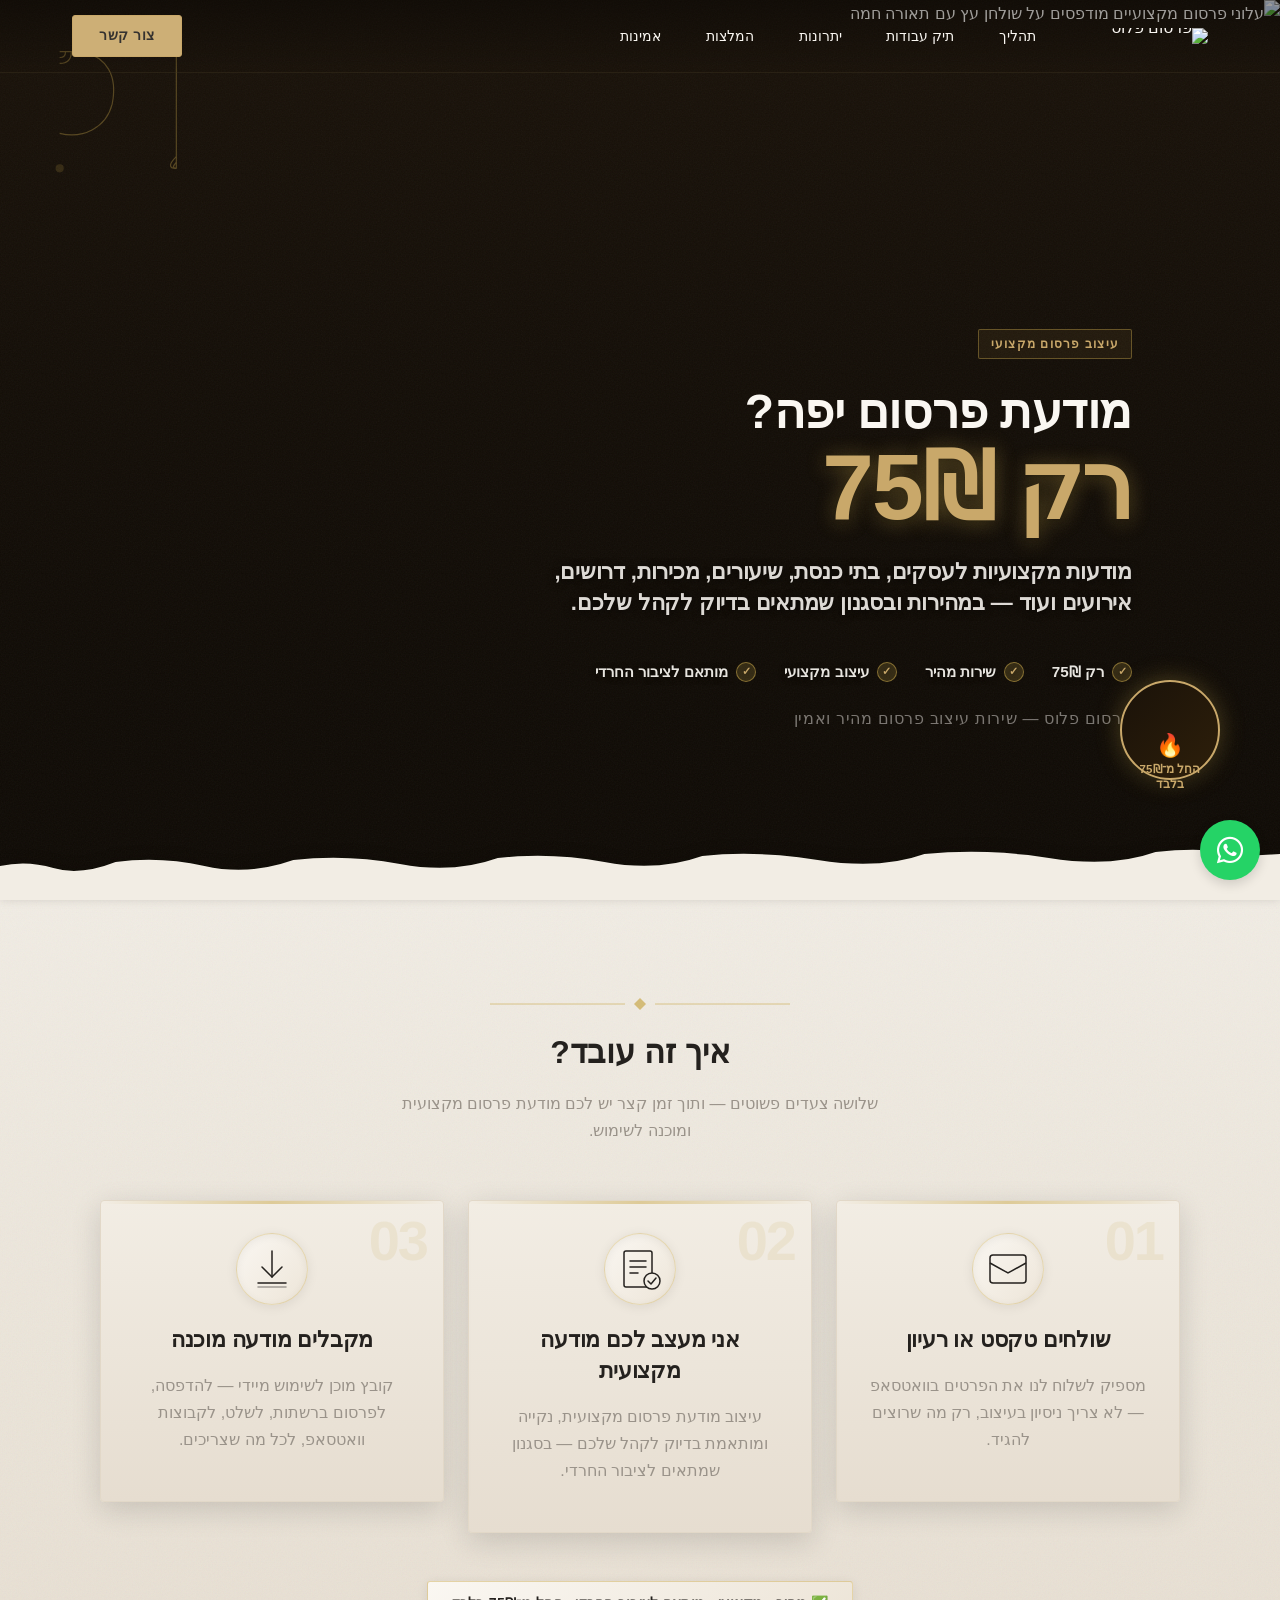
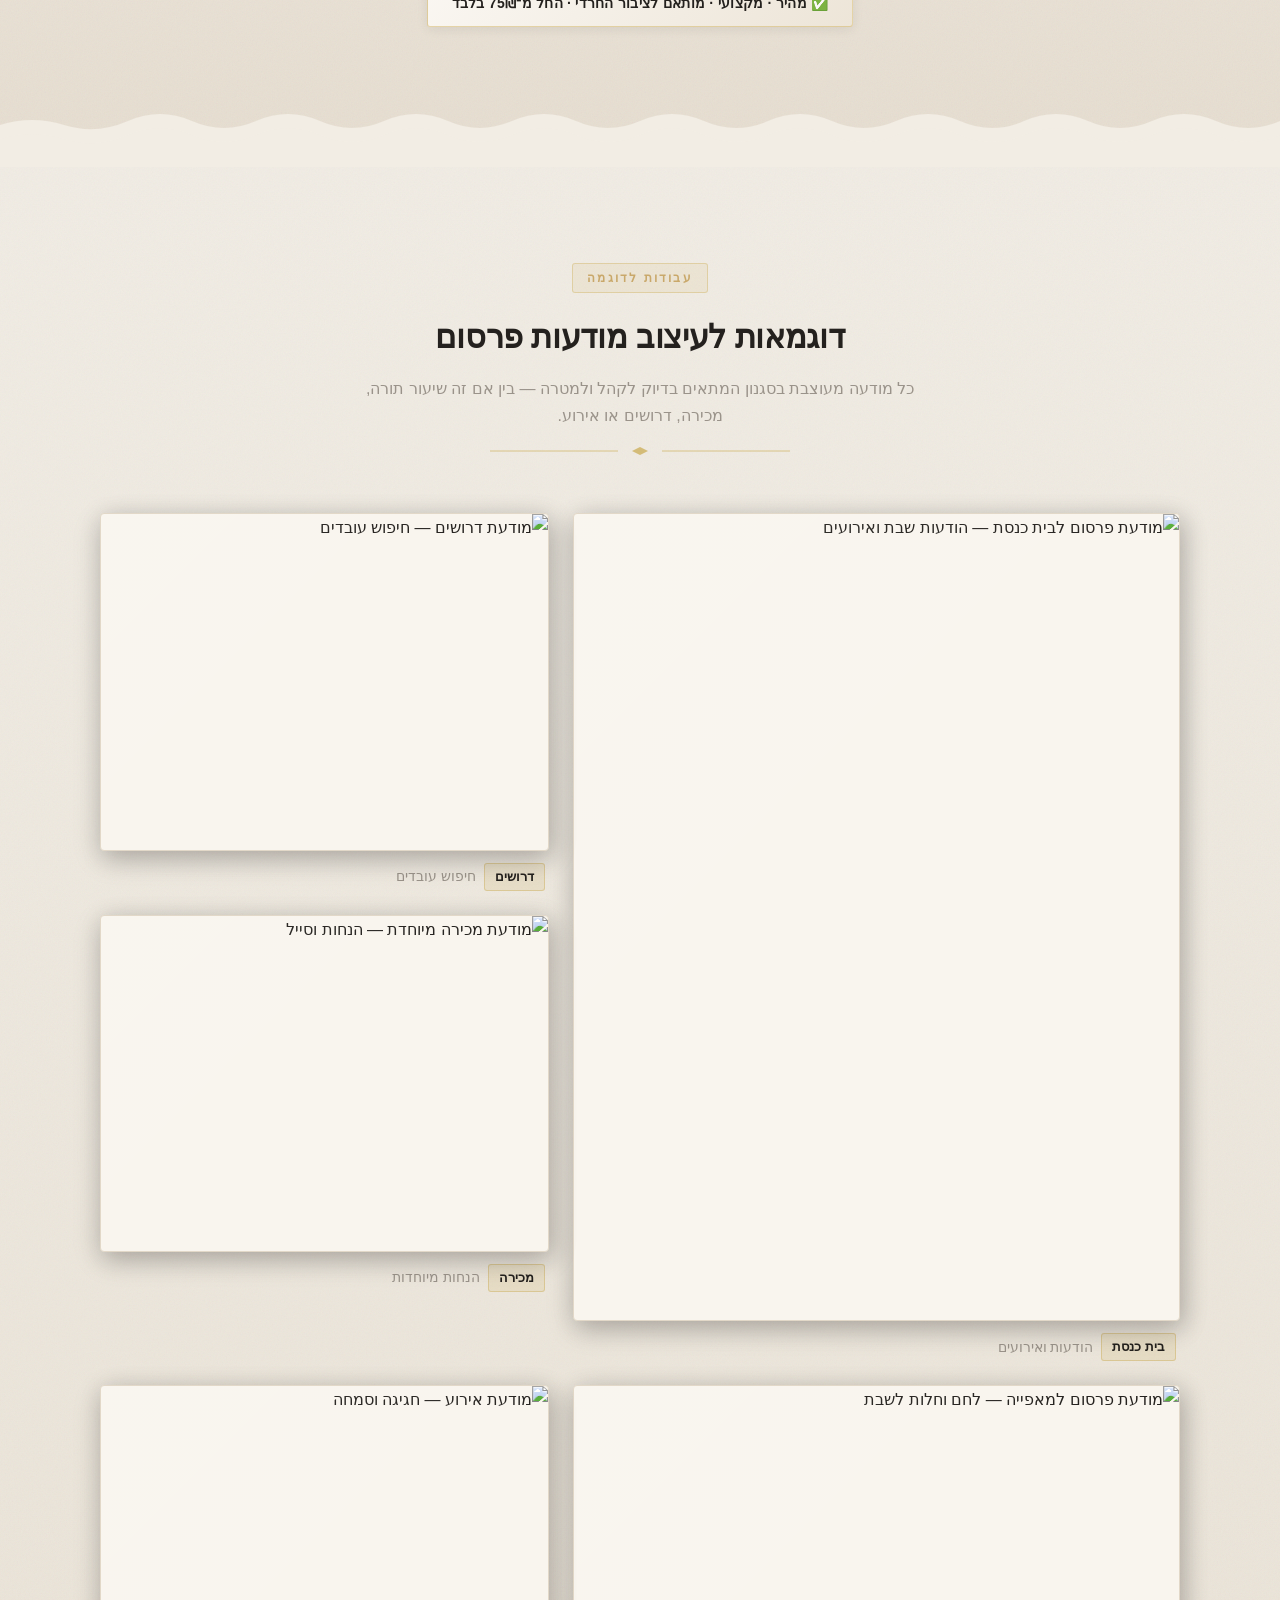
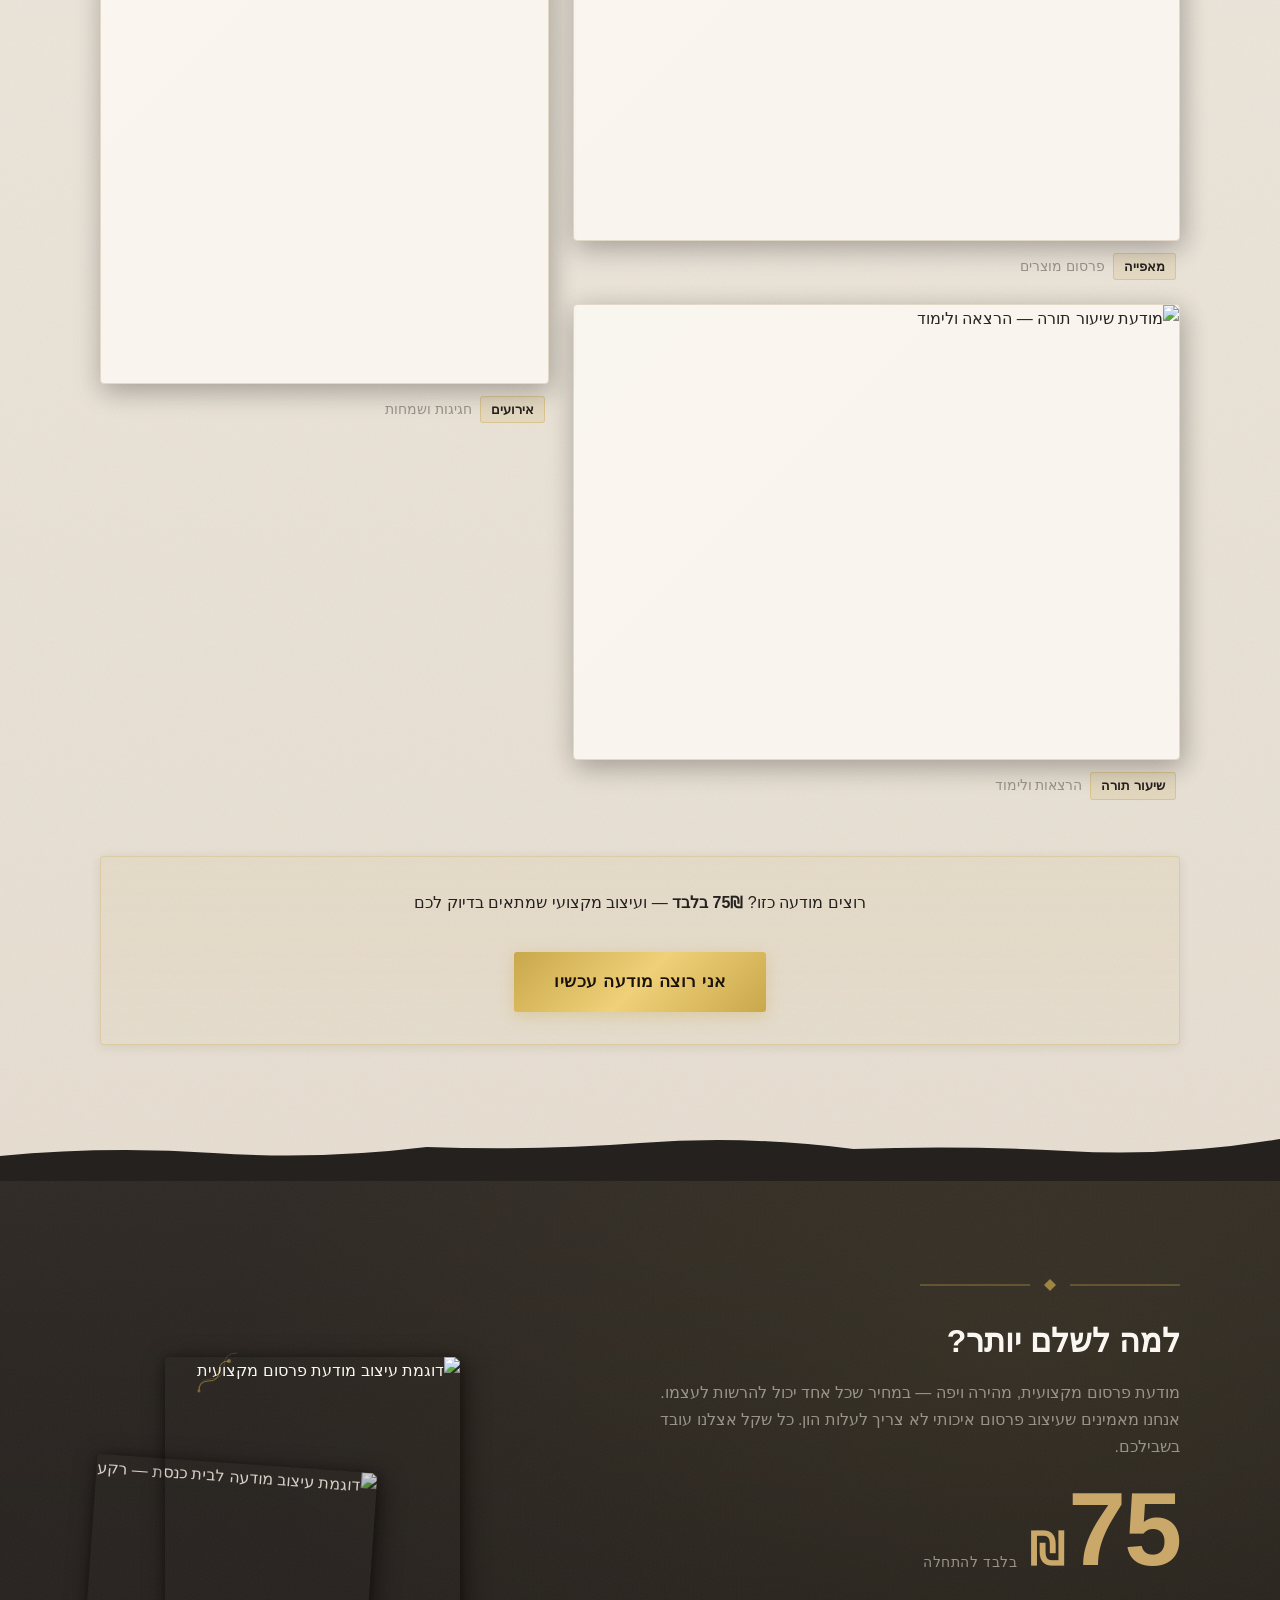
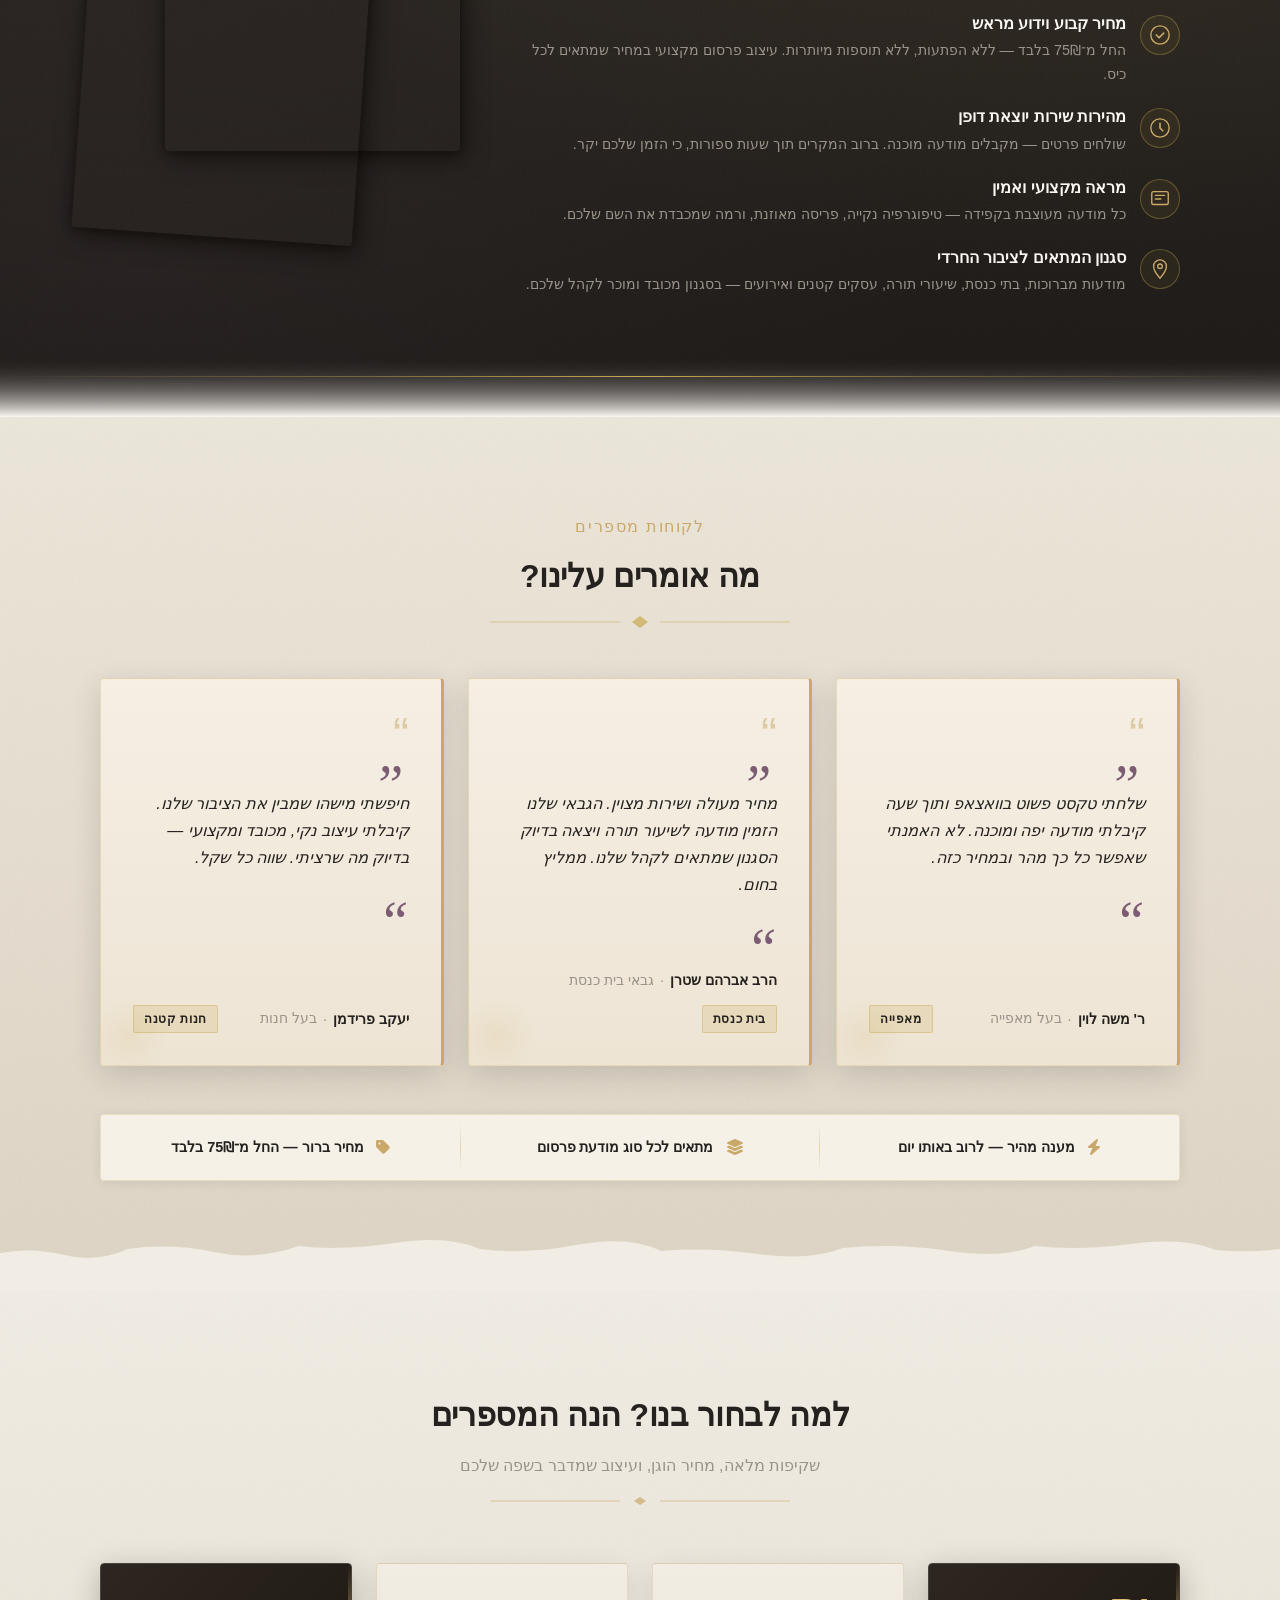
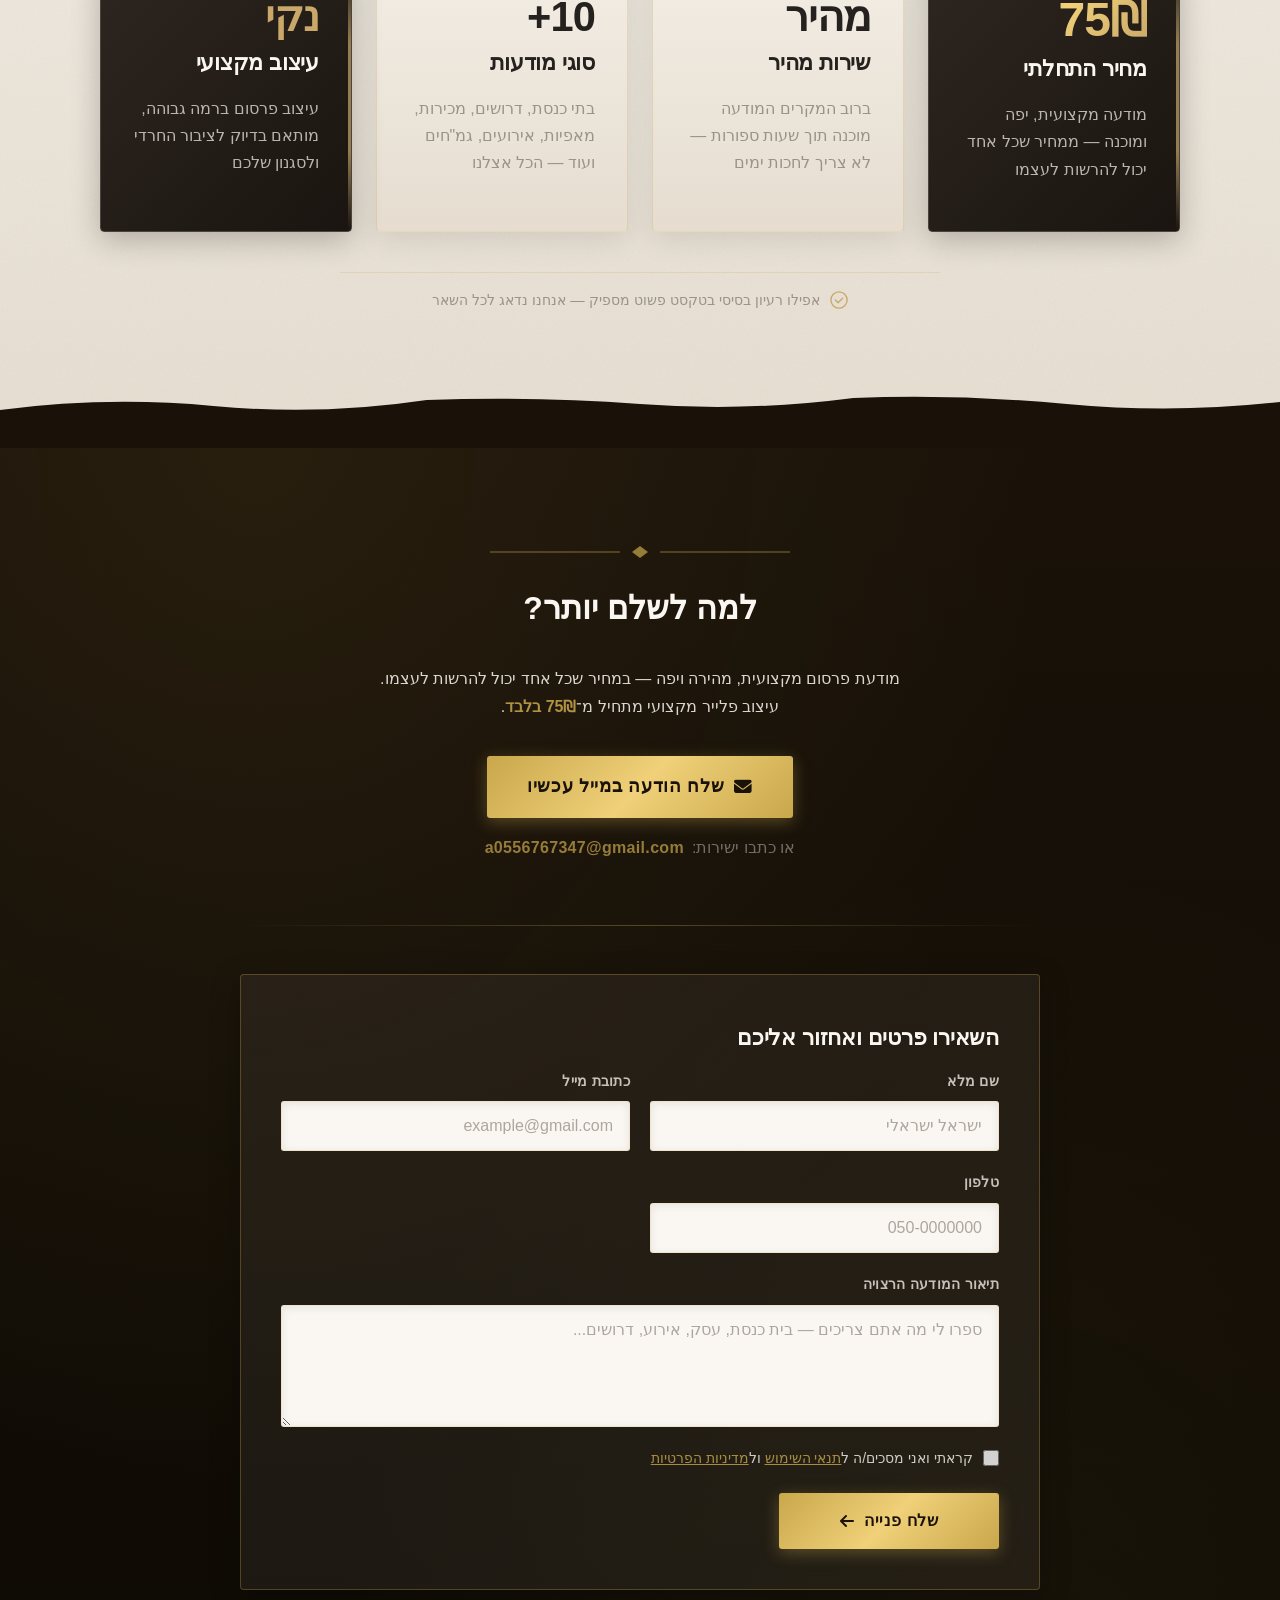
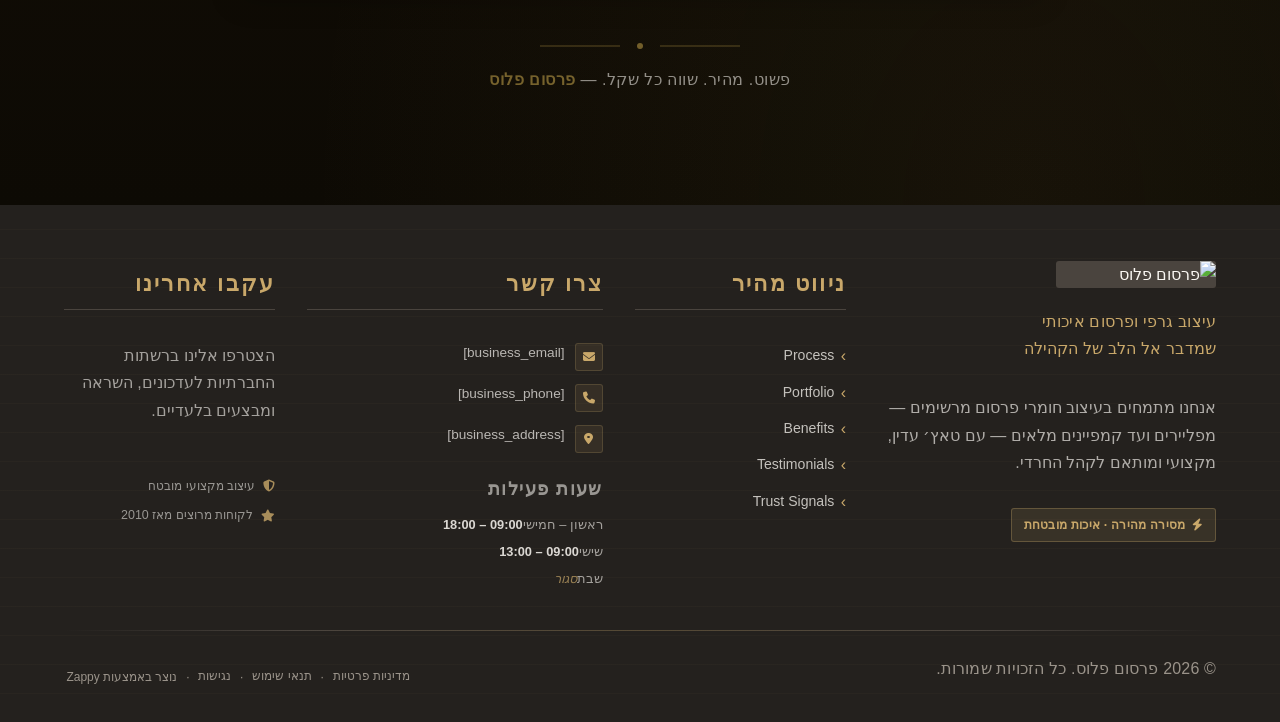
==== commit e6455898: "Incremental sync: 1 page(s) — update_text" ====
--- a/public/index.html
+++ b/public/index.html
@@ -1 +1 @@
-<!doctype html><html dir="rtl" lang="he"><head><meta charset="UTF-8"><meta content="width=device-width,initial-scale=1" name="viewport"><meta content="index, follow" name="robots"><title>advertising flyer design — פרסום פלוס</title><meta content="A solo graphic designer offering fast, affordable, and professional advertising flyers starting at 75₪, targeting the Haredi (ultra-Orthodox Jewish) community. " name="description"><meta content="advertising flyer design, advertising logo design, motion graphics for advertising, advertising brochure design" name="keywords"><link href="/assets/favicon.ico" rel="icon" type="image/x-icon"><link href="/assets/favicon-16x16.png" rel="icon" type="image/png" sizes="16x16"><link href="/assets/favicon-32x32.png" rel="icon" type="image/png" sizes="32x32"><link href="/assets/favicon-48x48.png" rel="icon" type="image/png" sizes="48x48"><link href="/assets/favicon-192x192.png" rel="icon" type="image/png" sizes="192x192"><link href="/assets/favicon-512x512.png" rel="icon" type="image/png" sizes="512x512"><link href="/assets/apple-touch-icon.png" rel="apple-touch-icon"><script>!function(){"use strict";var t="b99e4731-8bd4-402f-8fa5-c63ea0bfa626",e="https://api.zappy5.com/api/analytics/track",a=18e5,n=2592e6,o=!0,i=!0,r=!0;var s=function(){var e="zappy_visitor_"+t,a=null;try{if(a=localStorage.getItem(e)){var o=JSON.parse(a),i=Date.now();if(i-o.created<n)return o.lastSeen=i,localStorage.setItem(e,JSON.stringify(o)),o.id}}catch(t){console.warn("Zappy Analytics: LocalStorage not available")}var r="zv_"+Date.now()+"_"+Math.random().toString(36).substr(2,9);try{localStorage.setItem(e,JSON.stringify({id:r,created:Date.now(),lastSeen:Date.now()}))}catch(t){}return r}(),c=function(){var e="zappy_session_"+t,n=null;try{if(n=sessionStorage.getItem(e)){var o=JSON.parse(n),i=Date.now();if(i-o.timestamp<a)return o.timestamp=i,sessionStorage.setItem(e,JSON.stringify(o)),o.id}}catch(t){console.warn("Zappy Analytics: SessionStorage not available")}var r="zs_"+Date.now()+"_"+Math.random().toString(36).substr(2,9);try{sessionStorage.setItem(e,JSON.stringify({id:r,timestamp:Date.now()}))}catch(t){}return r}();function l(a,n){n=n||{};var o={website_id:t,event_type:a,page_path:window.location.pathname,referrer:document.referrer||"direct",visitor_id:s,session_id:c,metadata:n};if(navigator.sendBeacon){var i=new Blob([JSON.stringify(o)],{type:"application/json"});navigator.sendBeacon(e,i)}else fetch(e,{method:"POST",headers:{"Content-Type":"application/json"},body:JSON.stringify(o),keepalive:!0}).catch(function(t){console.warn("Zappy Analytics: Failed to track event",t)})}o&&l("pageview",{title:document.title,url:window.location.href}),i&&document.addEventListener("click",function(t){var e=t.target;if("BUTTON"===e.tagName||e.closest("button")){var a="BUTTON"===e.tagName?e:e.closest("button");l("click",{element:"button",text:a.textContent.trim().substring(0,100),id:a.id||null,class:a.className||null})}else if("A"===e.tagName||e.closest("a")){var n="A"===e.tagName?e:e.closest("a");l("navigation",{element:"link",text:n.textContent.trim().substring(0,100),href:n.href,external:n.hostname!==window.location.hostname})}},!0),r&&document.addEventListener("submit",function(t){var e=t.target;l("form_submit",{form_id:e.id||null,form_name:e.name||null,form_action:e.action||null,form_method:e.method||"GET"})},!0);var d=Date.now();window.addEventListener("beforeunload",function(){l("page_unload",{time_on_page:Math.floor((Date.now()-d)/1e3),page_path:window.location.pathname})}),window.zappyAnalytics={track:l,getVisitorId:function(){return s},getSessionId:function(){return c}}}()</script><meta content="advertising flyer design — פרסום פלוס" property="og:title"><meta content="A solo graphic designer offering fast, affordable, and professional advertising flyers starting at 75₪, targeting the Haredi (ultra-Orthodox Jewish) community. " property="og:description"><meta content="summary_large_image" name="twitter:card"><meta content="advertising flyer design — פרסום פלוס" name="twitter:title"><meta content="A solo graphic designer offering fast, affordable, and professional advertising flyers starting at 75₪, targeting the Haredi (ultra-Orthodox Jewish) community. " name="twitter:description"><meta content="website" property="og:type"><meta content="he_IL" property="og:locale"><link href="https://cdnjs.cloudflare.com/ajax/libs/font-awesome/6.4.0/css/all.min.css" rel="stylesheet"><style>.skip-link{position:absolute;top:0;left:0;transform:translateY(-200%);padding:12px 18px;background:var(--bg-dark,#1a1a1a);color:var(--text-light,#fff);font-weight:600;border-radius:0 0 8px 0;z-index:10000}.skip-link:focus{transform:none;outline:2px solid var(--ring,#fff);outline-offset:2px}:focus-visible{outline:2px solid var(--ring,currentColor);outline-offset:3px}</style><link href="/assets/favicon.ico" rel="icon" type="image/x-icon"><link href="/assets/favicon-16x16.png" rel="icon" type="image/png" sizes="16x16"><link href="/assets/favicon-32x32.png" rel="icon" type="image/png" sizes="32x32"><link href="/assets/favicon-48x48.png" rel="icon" type="image/png" sizes="48x48"><link href="/assets/favicon-192x192.png" rel="icon" type="image/png" sizes="192x192"><link href="/assets/favicon-512x512.png" rel="icon" type="image/png" sizes="512x512"><link href="/assets/apple-touch-icon.png" rel="apple-touch-icon"><link href="https://cdn.jsdelivr.net/npm/vanilla-cookieconsent@3/dist/cookieconsent.css" rel="stylesheet"><script src="https://cdn.jsdelivr.net/npm/vanilla-cookieconsent@3/dist/cookieconsent.umd.js"></script><script src="https://cdn.jsdelivr.net/gh/mickidum/acc_toolbar/acctoolbar/acctoolbar.min.js"></script><link href="/styles.css" rel="stylesheet"><style id="zappy-dropdown-submenu-styles">#navMenu li:has(.sub-menu),.nav-menu li:has(.sub-menu),.navbar li:has(.sub-menu),nav li:has(.sub-menu){position:relative}#navMenu .sub-menu,.nav-menu .sub-menu,.navbar .sub-menu,nav .sub-menu{display:block!important;position:absolute!important;top:100%;left:0;min-width:220px;background:#fff;border-radius:8px;box-shadow:0 8px 25px rgba(0,0,0,.15);padding:8px 0;opacity:0;visibility:hidden;transform:translateY(10px);transition:all .3s ease;z-index:1000;list-style:none;pointer-events:none}#navMenu li:hover>.sub-menu,.nav-menu li:hover>.sub-menu,.navbar li:hover>.sub-menu,nav li:hover>.sub-menu{opacity:1!important;visibility:visible!important;transform:translateY(0)!important;pointer-events:auto!important}.sub-menu li{list-style:none;margin:0;padding:0}.sub-menu a{display:block!important;padding:10px 16px!important;color:var(--text-dark,#333)!important;font-weight:500;text-decoration:none;white-space:nowrap;transition:background-color .2s}.sub-menu .zappy-nav-child>a{padding-left:28px!important;font-size:.9em!important;opacity:.85!important}[dir=rtl] .sub-menu .zappy-nav-child>a,html[lang=ar] .sub-menu .zappy-nav-child>a,html[lang=he] .sub-menu .zappy-nav-child>a{padding-left:10px!important;padding-right:28px!important}.sub-menu .zappy-nav-parent>a{font-weight:600!important}.sub-menu a:hover{background-color:#f5f5f5}[dir=rtl] .nav-menu .sub-menu,[dir=rtl] .navbar .sub-menu,[dir=rtl] nav .sub-menu,html[lang=ar] .nav-menu .sub-menu,html[lang=ar] .navbar .sub-menu,html[lang=ar] nav .sub-menu,html[lang=he] .nav-menu .sub-menu,html[lang=he] .navbar .sub-menu,html[lang=he] nav .sub-menu{left:auto!important;right:0!important}.sub-menu:empty,.sub-menu:not(:has(li)):not(:has(> a)),.sub-menu:not(:has(li:not(.zappy-hidden-menu-item))):not(:has(> a)){display:none!important;opacity:0!important;visibility:hidden!important;pointer-events:none!important}li:has(.menu-group-title):hover>.sub-menu{opacity:1!important;visibility:visible!important;transform:translateY(0)!important;pointer-events:auto!important}#navMenu>li>.menu-group-title,.nav-menu>li>.menu-group-title{display:inline-block;padding:.5rem 1rem;cursor:default;user-select:none}@media (max-width:768px){#navMenu .sub-menu,.nav-menu .sub-menu,.navbar .sub-menu,nav .sub-menu{position:static!important;transform:none!important;box-shadow:none!important;background:0 0!important;max-height:0;overflow:hidden;opacity:0;visibility:hidden;transition:max-height .3s ease,opacity .3s ease;padding:0!important;border-radius:0!important}#navMenu .sub-menu.mobile-expanded,.nav-menu .sub-menu.mobile-expanded,.navbar .sub-menu.mobile-expanded{max-height:none!important;overflow-y:visible!important;opacity:1!important;visibility:visible!important;padding:8px 0 8px 16px!important}[dir=rtl] .sub-menu.mobile-expanded,html[lang=he] .sub-menu.mobile-expanded{padding:8px 16px 8px 0!important}#navMenu li:hover>.sub-menu,.nav-menu li:hover>.sub-menu,.navbar li:hover>.sub-menu,nav li:hover>.sub-menu{opacity:0;visibility:hidden;pointer-events:none}#navMenu li>.sub-menu.mobile-expanded,.nav-menu li>.sub-menu.mobile-expanded,.navbar li>.sub-menu.mobile-expanded,nav li>.sub-menu.mobile-expanded{opacity:1!important;visibility:visible!important;pointer-events:auto!important}#navMenu li:has(.sub-menu),.nav-menu li:has(.sub-menu),.navbar li:has(.sub-menu),nav li:has(.sub-menu){display:flex!important;flex-wrap:wrap!important;align-items:center!important;position:relative!important;min-height:44px!important}#navMenu li:has(.sub-menu)>a,.nav-menu li:has(.sub-menu)>a,.navbar li:has(.sub-menu)>a,nav li:has(.sub-menu)>a{flex:1!important;min-width:0!important}#navMenu li:has(.sub-menu)>.menu-group-title,.nav-menu li:has(.sub-menu)>.menu-group-title,.navbar li:has(.sub-menu)>.menu-group-title,nav li:has(.sub-menu)>.menu-group-title{flex:1!important;min-width:0!important;padding:0!important;line-height:inherit!important}#navMenu li:has(.sub-menu)>.sub-menu,.nav-menu li:has(.sub-menu)>.sub-menu,.navbar li:has(.sub-menu)>.sub-menu,nav li:has(.sub-menu)>.sub-menu{flex-basis:100%!important;width:100%!important}#navMenu li:has(.sub-menu)>a [class*=arrow],#navMenu li:has(.sub-menu)>a [class*=chevron],.nav-menu li:has(.sub-menu)>a .fa-angle-down,.nav-menu li:has(.sub-menu)>a .fa-chevron-down,.nav-menu li:has(.sub-menu)>a [class*=arrow],.nav-menu li:has(.sub-menu)>a [class*=chevron],nav li:has(.sub-menu)>a [class*=arrow],nav li:has(.sub-menu)>a [class*=chevron]{display:none!important;visibility:hidden!important}.mobile-submenu-toggle{display:flex!important;align-items:center!important;justify-content:center!important;width:44px!important;height:auto!important;background:0 0!important;border:none!important;cursor:pointer!important;color:var(--text-light)!important;position:static!important;flex-shrink:0!important;align-self:stretch!important;z-index:2!important;padding:0!important;margin:0!important}.mobile-submenu-toggle::after{content:''!important;width:0!important;height:0!important;border-left:6px solid transparent!important;border-right:6px solid transparent!important;border-top:7px solid currentColor!important;transition:transform .3s ease!important}.mobile-submenu-toggle.expanded::after{transform:rotate(180deg)!important}.sub-menu a{padding:10px 0!important;display:block!important;color:var(--text-light)!important;white-space:normal!important}.sub-menu .zappy-nav-child>a{padding-left:28px!important;font-size:.9em!important;opacity:.85!important}[dir=rtl] .sub-menu .zappy-nav-child>a,html[lang=ar] .sub-menu .zappy-nav-child>a,html[lang=he] .sub-menu .zappy-nav-child>a{padding-left:0!important;padding-right:28px!important}.sub-menu .zappy-nav-parent>a{font-weight:600!important}#navMenu.active,.nav-menu.active{max-width:100vw!important;overflow-x:hidden!important;box-sizing:border-box!important}.navbar .sub-menu li a,.zappy-products-dropdown .sub-menu a,nav.navbar .sub-menu li a{color:var(--text-light)!important}}@media (min-width:769px){.mobile-submenu-toggle{display:none!important}}</style><style id="zappy-widget-visibility">html[dir=rtl] .whatsapp-float{right:20px!important;left:auto!important}html:not([dir]) .whatsapp-float,html[dir=ltr] .whatsapp-float{left:20px!important;right:auto!important}html[dir=rtl] #mic-access-tool-general-button,html[dir=rtl] #mic-init-access-tool #mic-access-tool-general-button,html[dir=rtl] #mic-init-access-tool .mic-access-tool-general-button,html[dir=rtl] ._access-icon,html[dir=rtl] .mic-access-tool-general-button{left:20px!important;right:auto!important}html:not([dir]) #mic-access-tool-general-button,html:not([dir]) #mic-init-access-tool #mic-access-tool-general-button,html:not([dir]) #mic-init-access-tool .mic-access-tool-general-button,html:not([dir]) ._access-icon,html:not([dir]) .mic-access-tool-general-button,html[dir=ltr] #mic-access-tool-general-button,html[dir=ltr] #mic-init-access-tool #mic-access-tool-general-button,html[dir=ltr] #mic-init-access-tool .mic-access-tool-general-button,html[dir=ltr] ._access-icon,html[dir=ltr] .mic-access-tool-general-button{right:20px!important;left:auto!important}@media (max-width:768px){.whatsapp-float{display:flex!important}}@media (min-width:769px){.whatsapp-float{display:flex!important}}@media (max-width:768px){#mic-access-tool-general-button,#mic-init-access-tool #mic-access-tool-general-button,#mic-init-access-tool .mic-access-tool-general-button,._access-icon,.mic-access-tool-general-button{display:flex!important;visibility:visible!important;opacity:1!important;pointer-events:auto!important}#mic-access-tool-box.opened-mic-access-tool,#mic-init-access-tool #mic-access-tool-box.opened-mic-access-tool,.mic-access-tool-box.opened-mic-access-tool{visibility:visible!important;opacity:1!important;pointer-events:auto!important}}@media (min-width:769px){#mic-access-tool-general-button,#mic-init-access-tool #mic-access-tool-general-button,#mic-init-access-tool .mic-access-tool-general-button,._access-icon,.mic-access-tool-general-button{display:flex!important;visibility:visible!important;opacity:1!important;pointer-events:auto!important}#mic-access-tool-box.opened-mic-access-tool,#mic-init-access-tool #mic-access-tool-box.opened-mic-access-tool,.mic-access-tool-box.opened-mic-access-tool{visibility:visible!important;opacity:1!important;pointer-events:auto!important}}</style></head><body><a href="#main" class="skip-link">דלג לתוכן הראשי</a><nav class="navbar" dir="rtl"><button class="mobile-toggle" aria-label="Menu" id="mobileToggle"><svg viewBox="0 0 24 24" height="24" width="24" fill="none" class="hamburger-icon"><path d="M3 12h18M3 6h18M3 18h18" stroke="currentColor" stroke-width="2" stroke-linecap="round"></path></svg> <svg viewBox="0 0 24 24" height="24" width="24" fill="none" class="close-icon" style="display:none"><path d="M18 6L6 18M6 6l12 12" stroke="currentColor" stroke-width="2" stroke-linecap="round"></path></svg></button> <button class="phone-header-btn" aria-label="Call" data-phone=""><svg viewBox="0 0 24 24" height="20" width="20" fill="currentColor"><path d="M22 16.92v3a2 2 0 0 1-2.18 2 19.79 19.79 0 0 1-8.63-3.07 19.5 19.5 0 0 1-6-6 19.79 19.79 0 0 1-3.07-8.67A2 2 0 0 1 4.11 2h3a2 2 0 0 1 2 1.72 12.84 12.84 0 0 0 .7 2.81 2 2 0 0 1-.45 2.11L8.09 9.91a16 16 0 0 0 6 6l1.27-1.27a2 2 0 0 1 2.11-.45 12.84 12.84 0 0 0 2.81.7A2 2 0 0 1 22 16.92z"></path></svg></button><div class="nav-container"><div class="nav-right-group"><div class="nav-brand"><a href="/" class="logo-link"><img alt="פרסום פלוס" src="/assets/site-----image-1.webp" class="logo"></a></div><ul class="nav-menu" id="navMenu"><li><a href="#process">תהליך</a></li><li><a href="#portfolio">תיק עבודות</a></li><li><a href="#benefits">יתרונות</a></li><li><a href="#testimonials">המלצות</a></li><li><a href="#trust-signals">אמינות</a></li></ul></div><div class="nav-cta-container"><a href="#contact" class="nav-cta-btn">צור קשר</a></div></div></nav><script>window.addEventListener("load",function(){const e=document.querySelector(".navbar, nav, header");if(!e)return void console.log("[Navbar] Navbar element not found");let t=document.getElementById("mobileToggle")||document.querySelector(".mobile-toggle")||document.querySelector(".hamburger")||document.querySelector(".hamburger-menu")||document.querySelector(".menu-toggle")||document.querySelector(".burger-menu")||document.querySelector('[aria-label="Menu"]')||document.querySelector('[aria-label="תפריט"]');const n=document.querySelector(".phone-header-btn"),o=window.getComputedStyle(e);let r=o.backgroundColor;if(console.log("[Navbar] Initial navbar background:",r),"transparent"===r||"rgba(0, 0, 0, 0)"===r||r.startsWith("rgba")&&r.includes(", 0)")){const e=o.backgroundImage;if(e&&"none"!==e)console.log("[Navbar] Navbar has background image/gradient, using dark text"),r="rgb(240, 240, 240)";else{const e=window.getComputedStyle(document.body).backgroundColor;console.log("[Navbar] Navbar transparent, using body background:",e),r=e}}const a=r.match(/\d+/g);if(a&&a.length>=3){const e=(.299*parseInt(a[0])+.587*parseInt(a[1])+.114*parseInt(a[2]))/255;console.log("[Navbar] Mobile button colors preserved from Claude CSS (luminance:",e.toFixed(2)+")");const o=document.createElement("style");o.id="zappy-mobile-nav-fix";document.documentElement.lang;document.documentElement.dir,o.textContent='\n        /* Hide mobile buttons on desktop, show only on mobile */\n        @media (min-width: 769px) {\n          .mobile-toggle,\n          .phone-header-btn {\n            display: none !important;\n          }\n        }\n        \n        /* Show and position mobile buttons correctly on mobile */\n        @media (max-width: 768px) {\n          .navbar,\n          nav.navbar {\n            min-height: 70px !important;\n          }\n\n          .mobile-toggle,\n          .phone-header-btn {\n            position: absolute !important;\n            top: 0 !important;\n            bottom: 0 !important;\n            margin-top: auto !important;\n            margin-bottom: auto !important;\n            transform: none !important;\n            z-index: 1001 !important;\n            display: flex !important;\n            align-items: center !important;\n            justify-content: center !important;\n            width: 36px !important;\n            height: 36px !important;\n            border-radius: 50% !important;\n            border: none !important;\n            cursor: pointer !important;\n            padding: 6px !important;\n            background: none !important;\n            color: var(--nav-text, var(--text-light)) !important;\n            touch-action: manipulation !important;\n            -webkit-tap-highlight-color: transparent !important;\n          }\n\n          html[data-zappy-site-type="ecommerce"] .phone-header-btn,\n          body[data-zappy-site-type="ecommerce"] .phone-header-btn,\n          html[data-zappy-site-type="ecommerce"] header .phone-header-btn,\n          html[data-zappy-site-type="ecommerce"] nav .phone-header-btn {\n            display: none !important;\n            visibility: hidden !important;\n            width: 0 !important;\n            height: 0 !important;\n            min-width: 0 !important;\n            overflow: hidden !important;\n          }\n          \n          /* LTR positioning (default): hamburger LEFT, phone RIGHT */\n          html:not([dir="rtl"]):not([lang="he"]):not([lang="ar"]) .mobile-toggle,\n          html[dir="ltr"] .mobile-toggle {\n            left: 12px !important;\n            right: auto !important;\n          }\n          html:not([dir="rtl"]):not([lang="he"]):not([lang="ar"]) .phone-header-btn,\n          html[dir="ltr"] .phone-header-btn {\n            right: 12px !important;\n            left: auto !important;\n          }\n          \n          /* RTL positioning: hamburger RIGHT, phone LEFT */\n          html[dir="rtl"] .mobile-toggle,\n          html[lang="he"] .mobile-toggle,\n          html[lang="ar"] .mobile-toggle {\n            right: 12px !important;\n            left: auto !important;\n          }\n          html[dir="rtl"] .phone-header-btn,\n          html[lang="he"] .phone-header-btn,\n          html[lang="ar"] .phone-header-btn {\n            left: 12px !important;\n            right: auto !important;\n          }\n          \n          /* CRITICAL: Ensure nav-container has min-height on mobile */\n          /* All children are positioned absolutely/fixed on mobile, so height:auto collapses to 0 */\n          .nav-container {\n            min-height: 70px !important;\n            position: relative !important;\n          }\n          \n          /* Ensure SVG icons are properly sized and inherit color */\n          .mobile-toggle svg,\n          .phone-header-btn svg {\n            width: 24px !important;\n            height: 24px !important;\n            /* Don\'t force display - let JavaScript control hamburger/close toggle */\n          }\n          \n          /* Reset nav-cta-container on mobile - remove desktop box-shadow/padding */\n          /* that creates a visible ghost box when CTA button is hidden */\n          .nav-cta-container {\n            box-shadow: none !important;\n            padding: 0 !important;\n          }\n          \n          /* Hide nav-cta-container entirely on mobile when there\'s no lang-switcher */\n          /* (only the CTA button is inside, and it\'s hidden on mobile) */\n          .nav-cta-container:not(:has(.lang-switcher)) {\n            display: none !important;\n          }\n          \n          /* CRITICAL: Prevent hero image fade gradient from bleeding over headline text */\n          /* The .image-fade-gradient has bottom: -30px (extends below parent) */\n          /* On mobile stacked layout, this overlaps the h1 text below the image */\n          .hero-image-column {\n            overflow: hidden !important;\n          }\n          .image-fade-gradient {\n            bottom: 0 !important;\n          }\n          \n          /* Hide desktop language switcher on mobile - hamburger menu handles it */\n          /* High specificity to override stored CSS */\n          .lang-switcher,\n          .nav-cta-container .lang-switcher,\n          .nav-container .lang-switcher,\n          .navbar .lang-switcher,\n          .navbar .nav-cta-container .lang-switcher {\n            display: none !important;\n          }\n        }\n      ';const r=document.getElementById("zappy-mobile-nav-fix");r&&r.remove(),document.head.appendChild(o),console.log("[Navbar] Critical CSS injected for mobile nav positioning");const i=window.innerWidth<=768;if(t){const e=t.querySelector(".hamburger-icon"),n=t.querySelector(".close-icon");e&&(e.style.setProperty("width","24px","important"),e.style.setProperty("height","24px","important"),e.style.setProperty("display","block","important")),n&&(n.style.setProperty("width","24px","important"),n.style.setProperty("height","24px","important"),n.style.setProperty("display","none","important")),i?(t.style.setProperty("position","absolute","important"),t.style.setProperty("top","0","important"),t.style.setProperty("bottom","0","important"),t.style.setProperty("margin-top","auto","important"),t.style.setProperty("margin-bottom","auto","important"),t.style.setProperty("transform","none","important"),t.style.setProperty("z-index","1001","important"),t.style.removeProperty("left"),t.style.removeProperty("right"),console.log("[Navbar] Mobile toggle positioning applied (mobile viewport)")):(t.style.removeProperty("position"),t.style.removeProperty("top"),t.style.removeProperty("transform"),t.style.removeProperty("z-index"),t.style.removeProperty("left"),t.style.removeProperty("right"),console.log("[Navbar] Desktop viewport - cleared mobile toggle inline positioning"))}if(n){const e=n.querySelector("svg");e&&(e.style.width="24px",e.style.height="24px",e.setAttribute("width","24"),e.setAttribute("height","24")),i?(n.style.setProperty("position","absolute","important"),n.style.setProperty("top","0","important"),n.style.setProperty("bottom","0","important"),n.style.setProperty("margin-top","auto","important"),n.style.setProperty("margin-bottom","auto","important"),n.style.setProperty("transform","none","important"),n.style.setProperty("z-index","1001","important"),n.style.removeProperty("left"),n.style.removeProperty("right"),console.log("[Navbar] Phone button positioning applied (mobile viewport)")):(n.style.removeProperty("position"),n.style.removeProperty("top"),n.style.removeProperty("transform"),n.style.removeProperty("z-index"),n.style.removeProperty("left"),n.style.removeProperty("right"),console.log("[Navbar] Desktop viewport - cleared phone button inline positioning"))}}else console.log("[Navbar] Could not parse background color:",r);t=document.getElementById("mobileToggle")||document.querySelector(".mobile-toggle")||document.querySelector(".hamburger")||document.querySelector(".hamburger-menu")||document.querySelector(".menu-toggle")||document.querySelector(".burger-menu")||document.querySelector('[aria-label="Menu"]')||document.querySelector('[aria-label="תפריט"]');const i=document.getElementById("navMenu")||document.querySelector(".nav-menu")||document.querySelector(".nav-links")||document.querySelector("nav ul:not(.submenu)");if(!t||!i)return void console.log("[Navbar] Mobile toggle or menu not found:",{toggle:!!t,menu:!!i});i.id||(i.id="navMenu"),console.log("[Navbar] Initializing mobile menu...");const l=t.cloneNode(!0);t.parentNode.replaceChild(l,t);var s=0;function p(e){var t=Date.now();t-s<300||(s=t,function(e){e.preventDefault(),e.stopPropagation();const t=l.querySelector(".hamburger-icon"),n=l.querySelector(".close-icon");i.classList.contains("active")?(i.classList.remove("active"),t&&t.style.setProperty("display","block","important"),n&&n.style.setProperty("display","none","important"),document.body.style.overflow="",console.log("[Navbar] Menu closed")):(i.classList.add("active"),t&&t.style.setProperty("display","none","important"),n&&n.style.setProperty("display","block","important"),document.body.style.overflow="hidden",console.log("[Navbar] Menu opened"))}(e))}l.addEventListener("click",p),l.addEventListener("touchend",p),i.querySelectorAll("a").forEach(function(e){e.addEventListener("click",function(){if("#"===this.getAttribute("href"))return;const e=l.querySelector(".hamburger-icon"),t=l.querySelector(".close-icon");i.classList.remove("active"),e&&e.style.setProperty("display","block","important"),t&&t.style.setProperty("display","none","important"),document.body.style.overflow="",console.log("[Navbar] Menu closed (link clicked)")})});var m=i.querySelectorAll(".dropdown-toggle");m.forEach(function(e){e.addEventListener("click",function(e){e.preventDefault(),e.stopPropagation();var t=this.closest(".nav-dropdown");t&&(t.parentNode.querySelectorAll(".nav-dropdown.open").forEach(function(e){e!==t&&e.classList.remove("open")}),t.classList.toggle("open"),console.log("[Navbar] Dropdown toggled:",t.classList.contains("open")?"open":"closed"))})}),document.addEventListener("click",function(e){e.target.closest(".nav-dropdown")||document.querySelectorAll(".nav-dropdown.open").forEach(function(e){e.classList.remove("open")})}),console.log("[Navbar] Dropdown handlers initialized for "+m.length+" dropdowns"),n&&n.addEventListener("click",function(){const e=document.querySelectorAll('a[href^="tel:"]'),t=e.length>0?e[0].getAttribute("href").replace("tel:",""):"[business_phone]";window.location.href="tel:"+t,console.log("[Navbar] Phone button clicked")}),console.log("[Navbar] Mobile menu initialized successfully")})</script><main id="main"><section class="index-hero-section" data-band-index="0" data-layout-spec="בית-hero" dir="rtl" id="hero" data-hero-type="fullscreen-scrim"><div class="index-hero-bg"><img alt="עלוני פרסום מקצועיים מודפסים על שולחן עץ עם תאורה חמה" src="/assets/site-index-hero-image-1.webp" data-context="Warm editorial tabletop scene: a collection of printed Hebrew community flyers and advertising leaflets arranged artfully on a wooden surface with natural warm light. Flyers for synagogues, bakeries, and local businesses visible. Paper texture prominent. Warm amber and cream tones. Restrained, dignified composition. Shallow depth of field. Print-studio aesthetic." data-placeholder="index-hero-image-1" height="700" loading="eager" width="1200" data-hero-bg="true" fetchpriority="high"></div><div class="index-hero-scrim" aria-hidden="true"></div><svg viewBox="0 0 120 120" xmlns="http://www.w3.org/2000/svg" aria-hidden="true" height="120" width="120" data-no-icon-edit="true" class="index-hero-corner-flourish"><g fill="none" opacity="0.35" stroke="#C9A84C" stroke-width="1"><path d="M10,10 Q60,10 110,10 Q110,60 110,110"></path><path d="M20,10 Q20,20 10,20"></path><path d="M110,100 Q100,110 110,110"></path><path d="M30,10 C50,15 60,30 55,55 C50,75 30,85 10,80"></path><circle cx="110" cy="10" r="3" fill="#C9A84C" opacity="0.5"></circle><circle cx="10" cy="110" r="3" fill="#C9A84C" opacity="0.5"></circle><path d="M15,10 Q15,15 10,15"></path><path d="M110,105 Q105,110 110,110"></path></g></svg><div class="index-hero-texture" aria-hidden="true"></div><div class="index-hero-content"><div class="index-hero-kicker"><span class="index-hero-kicker-label">עיצוב פרסום מקצועי</span></div><h1 class="index-hero-h1">מודעת פרסום יפה?<br><span class="index-hero-price-accent">רק 75₪</span></h1><h3 class="index-hero-subtitle">מודעות מקצועיות לעסקים, בתי כנסת, שיעורים, מכירות, דרושים, אירועים ועוד — במהירות ובסגנון שמתאים בדיוק לקהל שלכם.</h3><div class="index-hero-cta-wrap"></div><ul class="index-hero-checklist"><li><span class="index-hero-check-icon" aria-hidden="true">✓</span><span>רק 75₪</span></li><li><span class="index-hero-check-icon" aria-hidden="true">✓</span><span>שירות מהיר</span></li><li><span class="index-hero-check-icon" aria-hidden="true">✓</span><span>עיצוב מקצועי</span></li><li><span class="index-hero-check-icon" aria-hidden="true">✓</span><span>מותאם לציבור החרדי</span></li></ul><p class="index-hero-business-name">פרסום פלוס — שירות עיצוב פרסום מהיר ואמין</p></div><div class="index-hero-badge" aria-label="מחיר מבצע: החל מ-75 שקלים בלבד"><span class="index-hero-badge-fire" aria-hidden="true">🔥</span> <span class="index-hero-badge-text">החל מ־75₪ בלבד</span></div><div class="index-hero-divider-wrapper"><svg viewBox="0 0 1440 72" xmlns="http://www.w3.org/2000/svg" aria-hidden="true" data-no-icon-edit="true" preserveAspectRatio="none"><path d="M0,72 L0,38 Q30,32 60,40 T130,34 Q180,28 230,38 T330,32 Q390,26 450,36 T560,30 Q620,24 680,34 T790,28 Q850,22 920,32 T1040,26 Q1110,20 1180,30 T1300,24 Q1360,18 1400,28 L1440,26 L1440,72 Z" fill="#F2EDE4"></path><filter id="torn-shadow"><feDropShadow dx="0" dy="-2" flood-color="rgba(10,5,0,0.18)" stdDeviation="3"></feDropShadow></filter></svg></div></section><section class="index-process-section" data-band-index="1" data-layout-spec="בית-process" dir="rtl" id="process"><div class="index-process-section__texture" aria-hidden="true"></div><div class="index-process-section__container"><div class="index-process-section__intro"><div class="index-process-section__gold-rule" aria-hidden="true"><svg viewBox="0 0 300 16" xmlns="http://www.w3.org/2000/svg" aria-hidden="true" height="16" width="300" fill="none" data-no-icon-edit="true"><line stroke="#C9A84C" stroke-width="1" x1="0" x2="135" y1="8" y2="8" stroke-opacity="0.6"></line><polygon fill="#C9A84C" points="150,2 156,8 150,14 144,8" fill-opacity="0.7"></polygon><line stroke="#C9A84C" stroke-width="1" x1="165" x2="300" y1="8" y2="8" stroke-opacity="0.6"></line></svg></div><h2 class="index-process-section__heading">איך זה עובד?</h2><p class="index-process-section__subheading">שלושה צעדים פשוטים — ותוך זמן קצר יש לכם מודעת פרסום מקצועית ומוכנה לשימוש.</p></div><div class="index-process-section__steps"><div class="index-process-section__connector" aria-hidden="true"></div><article class="index-process-section__card"><div class="index-process-section__step-number" aria-hidden="true">01</div><div class="index-process-section__icon-wrap"><svg viewBox="0 0 48 48" xmlns="http://www.w3.org/2000/svg" aria-hidden="true" height="48" width="48" fill="none" data-element-type="icon" data-icon-type="svg"><rect height="28" width="36" fill="none" rx="3" stroke="currentColor" stroke-width="1.5" x="6" y="10"></rect><path d="M6 18 L24 28 L42 18" stroke="currentColor" stroke-width="1.5" fill="none"></path></svg></div><h3 class="index-process-section__card-title">שולחים טקסט או רעיון</h3><p class="index-process-section__card-text">מספיק לשלוח לנו את הפרטים בוואטסאפ — לא צריך ניסיון בעיצוב, רק מה שרוצים להגיד.</p></article><article class="index-process-section__card"><div class="index-process-section__step-number" aria-hidden="true">02</div><div class="index-process-section__icon-wrap"><svg viewBox="0 0 48 48" xmlns="http://www.w3.org/2000/svg" aria-hidden="true" height="48" width="48" fill="none" data-element-type="icon" data-icon-type="svg"><rect height="36" width="28" fill="none" rx="2" stroke="currentColor" stroke-width="1.5" x="8" y="6"></rect><path d="M14 16 L30 16" stroke="currentColor" stroke-width="1.5" stroke-linecap="round"></path><path d="M14 22 L30 22" stroke="currentColor" stroke-width="1.5" stroke-linecap="round"></path><path d="M14 28 L22 28" stroke="currentColor" stroke-width="1.5" stroke-linecap="round"></path><circle cx="36" cy="36" r="8" fill="#F2EDE4" stroke="currentColor" stroke-width="1.5"></circle><path d="M32 36 L35 39 L40 33" stroke="currentColor" stroke-width="1.5" stroke-linecap="round" stroke-linejoin="round" fill="none"></path></svg></div><h3 class="index-process-section__card-title">אני מעצב לכם מודעה מקצועית</h3><p class="index-process-section__card-text">עיצוב מודעת פרסום מקצועית, נקייה ומותאמת בדיוק לקהל שלכם — בסגנון שמתאים לציבור החרדי.</p></article><article class="index-process-section__card"><div class="index-process-section__step-number" aria-hidden="true">03</div><div class="index-process-section__icon-wrap"><svg viewBox="0 0 48 48" xmlns="http://www.w3.org/2000/svg" aria-hidden="true" height="48" width="48" fill="none" data-element-type="icon" data-icon-type="svg"><path d="M24 6 L24 32" stroke="currentColor" stroke-width="1.5" stroke-linecap="round"></path><path d="M14 22 L24 32 L34 22" stroke="currentColor" stroke-width="1.5" stroke-linecap="round" stroke-linejoin="round" fill="none"></path><path d="M10 38 L38 38" stroke="currentColor" stroke-width="1.5" stroke-linecap="round"></path><path d="M10 42 L38 42" stroke="currentColor" stroke-width="1.5" stroke-linecap="round" stroke-opacity="0.4"></path></svg></div><h3 class="index-process-section__card-title">מקבלים מודעה מוכנה</h3><p class="index-process-section__card-text">קובץ מוכן לשימוש מיידי — להדפסה, לפרסום ברשתות, לשלט, לקבוצות וואטסאפ, לכל מה שצריכים.</p></article></div><div class="index-process-section__badge-wrap"><span class="index-process-section__badge">✅ מהיר · מקצועי · מותאם לציבור החרדי · החל מ־75₪ בלבד</span></div></div><div class="index-process-section__divider-wrapper"><svg viewBox="0 0 1200 90" xmlns="http://www.w3.org/2000/svg" aria-hidden="true" data-no-icon-edit="true" preserveAspectRatio="none"><path d="M0,90 L0,48 Q30,38 60,48 Q90,58 120,44 Q150,30 180,44 Q210,58 240,44 Q270,30 300,44 Q330,58 360,44 Q390,30 420,44 Q450,58 480,44 Q510,30 540,44 Q570,58 600,44 Q630,30 660,44 Q690,58 720,44 Q750,30 780,44 Q810,58 840,44 Q870,30 900,44 Q930,58 960,44 Q990,30 1020,44 Q1050,58 1080,44 Q1110,30 1140,44 Q1170,58 1200,44 L1200,90 Z" fill="#F2EDE4"></path><path d="M0,90 L0,62 Q30,52 60,62 Q90,72 120,58 Q150,44 180,58 Q210,72 240,58 Q270,44 300,58 Q330,72 360,58 Q390,44 420,58 Q450,72 480,58 Q510,44 540,58 Q570,72 600,58 Q630,44 660,58 Q690,72 720,58 Q750,44 780,58 Q810,72 840,58 Q870,44 900,58 Q930,72 960,58 Q990,44 1020,58 Q1050,72 1080,58 Q1110,44 1140,58 Q1170,72 1200,58 L1200,90 Z" fill="#F2EDE4"></path></svg></div></section><section class="index-portfolio-section" data-band-index="2" data-layout-spec="בית-portfolio" dir="rtl" id="portfolio"><div class="portfolio-texture-overlay" aria-hidden="true"></div><div class="portfolio-container"><div class="portfolio-header"><div class="portfolio-header-label">עבודות לדוגמה</div><h2 class="portfolio-title">דוגמאות לעיצוב מודעות פרסום</h2><p class="portfolio-intro">כל מודעה מעוצבת בסגנון המתאים בדיוק לקהל ולמטרה — בין אם זה שיעור תורה, מכירה, דרושים או אירוע.</p><div class="portfolio-gold-rule" aria-hidden="true"><svg viewBox="0 0 300 12" xmlns="http://www.w3.org/2000/svg" aria-hidden="true" height="12" width="300" data-no-icon-edit="true"><line stroke="#C9A84C" stroke-width="1" x1="0" x2="128" y1="6" y2="6" stroke-opacity="0.6"></line><polygon fill="#C9A84C" points="150,2 158,6 150,10 142,6" fill-opacity="0.7"></polygon><line stroke="#C9A84C" stroke-width="1" x1="172" x2="300" y1="6" y2="6" stroke-opacity="0.6"></line></svg></div></div><div class="portfolio-grid"><div class="portfolio-item portfolio-item--large portfolio-item--featured"><div class="portfolio-frame"><img alt="מודעת פרסום לבית כנסת — הודעות שבת ואירועים" src="/assets/site-index-portfolio-image-1.webp" data-context="A professional Hebrew advertising flyer for a synagogue (בית כנסת). Clean, dignified design with dark navy or deep charcoal background, elegant Hebrew typography, a decorative border, and gold accents. Includes a Star of David motif, announcement text about Shabbat times or a special prayer event. Printed flyer style, realistic mockup on warm cream paper texture. Haredi community aesthetic, no photos of people." data-placeholder="index-portfolio-image-1" height="800" loading="lazy" width="600" decoding="async"><div class="portfolio-frame-shine" aria-hidden="true"></div></div><div class="portfolio-label"><span class="portfolio-label-category">בית כנסת</span> <span class="portfolio-label-desc">הודעות ואירועים</span></div></div><div class="portfolio-stack"><div class="portfolio-item portfolio-item--small"><div class="portfolio-frame"><img alt="מודעת דרושים — חיפוש עובדים" src="/assets/site-index-portfolio-image-2.webp" data-context="A professional Hebrew job listing flyer (דרושים). Clean white or light background with bold Hebrew headline saying something like דרושים עובדים. Includes job details, contact info, professional layout. Suitable for Haredi community businesses. Printed flyer mockup on warm paper. No photos of people." data-placeholder="index-portfolio-image-2" height="320" loading="lazy" width="400" decoding="async"><div class="portfolio-frame-shine" aria-hidden="true"></div></div><div class="portfolio-label"><span class="portfolio-label-category">דרושים</span> <span class="portfolio-label-desc">חיפוש עובדים</span></div></div><div class="portfolio-item portfolio-item--small"><div class="portfolio-frame"><img alt="מודעת מכירה מיוחדת — הנחות וסייל" src="/assets/site-index-portfolio-image-3.webp" data-context="A professional Hebrew sale announcement flyer (מכירה מיוחדת). Warm cream or white background with bold Hebrew text announcing a special sale or clearance. Gold and dark typography, clean layout with price tags or percentage discounts. Suitable for Haredi community shops. Printed flyer mockup. No photos of people." data-placeholder="index-portfolio-image-3" height="320" loading="lazy" width="400" decoding="async"><div class="portfolio-frame-shine" aria-hidden="true"></div></div><div class="portfolio-label"><span class="portfolio-label-category">מכירה</span> <span class="portfolio-label-desc">הנחות מיוחדות</span></div></div></div><div class="portfolio-stack portfolio-stack--second"><div class="portfolio-item portfolio-item--small"><div class="portfolio-frame"><img alt="מודעת פרסום למאפייה — לחם וחלות לשבת" src="/assets/site-index-portfolio-image-4.webp" data-context="A professional Hebrew bakery promotion flyer (מאפייה). Warm golden-brown tones, elegant Hebrew typography advertising fresh bread, challah, or pastries for Shabbat. Includes bakery name, products, and prices. Printed flyer mockup on warm cream paper texture. Haredi community aesthetic, no photos of people — use illustrated bread or wheat motifs." data-placeholder="index-portfolio-image-4" height="320" loading="lazy" width="400" decoding="async"><div class="portfolio-frame-shine" aria-hidden="true"></div></div><div class="portfolio-label"><span class="portfolio-label-category">מאפייה</span> <span class="portfolio-label-desc">פרסום מוצרים</span></div></div><div class="portfolio-item portfolio-item--small"><div class="portfolio-frame"><img alt="מודעת שיעור תורה — הרצאה ולימוד" src="/assets/site-index-portfolio-image-5.webp" data-context="A professional Hebrew Torah class announcement flyer (שיעור תורה). Clean white or parchment background with dignified Hebrew typography announcing a Torah lecture or learning session. Includes rabbi name, topic, location, and time. Decorative Hebrew lettering. Printed flyer mockup. Haredi community aesthetic, no photos of people." data-placeholder="index-portfolio-image-5" height="320" loading="lazy" width="400" decoding="async"><div class="portfolio-frame-shine" aria-hidden="true"></div></div><div class="portfolio-label"><span class="portfolio-label-category">שיעור תורה</span> <span class="portfolio-label-desc">הרצאות ולימוד</span></div></div></div><div class="portfolio-item portfolio-item--large portfolio-item--featured-2"><div class="portfolio-frame"><img alt="מודעת אירוע — חגיגה וסמחה" src="/assets/site-index-portfolio-image-6.webp" data-context="A professional Hebrew event announcement flyer (אירוע). Elegant dark navy or deep charcoal background with gold Hebrew typography announcing a community event, wedding celebration, or bar mitzvah. Includes event name, date, venue. Festive but dignified layout with decorative border elements and gold accents. Printed flyer mockup on warm paper. Haredi community aesthetic, no photos of people." data-placeholder="index-portfolio-image-6" height="800" loading="lazy" width="600" decoding="async"><div class="portfolio-frame-shine" aria-hidden="true"></div></div><div class="portfolio-label"><span class="portfolio-label-category">אירועים</span> <span class="portfolio-label-desc">חגיגות ושמחות</span></div></div></div><div class="portfolio-cta-nudge"><p class="portfolio-cta-text">רוצים מודעה כזו? <strong>75₪ בלבד</strong> — ועיצוב מקצועי שמתאים בדיוק לכם</p><a href="#contact" class="btn-primary portfolio-cta-btn">אני רוצה מודעה עכשיו</a></div></div><div class="portfolio-divider-wrapper" aria-hidden="true"><svg viewBox="0 0 1200 80" xmlns="http://www.w3.org/2000/svg" aria-hidden="true" data-no-icon-edit="true" preserveAspectRatio="none"><path d="M0,80 L0,55 Q100,45 200,52 T400,46 Q500,50 600,42 T800,48 Q900,44 1000,50 T1200,38 L1200,80 Z" fill="#24211E"></path></svg></div></section><section class="index-benefits-section" data-band-index="3" data-layout-spec="בית-benefits" dir="rtl" id="benefits"><div class="index-benefits-texture" aria-hidden="true"></div><div class="index-benefits-container"><div class="index-benefits-content"><div class="index-benefits-gold-rule" aria-hidden="true"><svg viewBox="0 0 260 16" xmlns="http://www.w3.org/2000/svg" aria-hidden="true" height="16" width="260" fill="none" data-no-icon-edit="true"><line stroke="#C9A84C" stroke-width="1" x1="0" x2="110" y1="8" y2="8" stroke-opacity="0.6"></line><polygon fill="#C9A84C" points="130,2 136,8 130,14 124,8" fill-opacity="0.7"></polygon><line stroke="#C9A84C" stroke-width="1" x1="150" x2="260" y1="8" y2="8" stroke-opacity="0.6"></line></svg></div><h2 class="index-benefits-heading">למה לשלם יותר?</h2><p class="index-benefits-intro">מודעת פרסום מקצועית, מהירה ויפה — במחיר שכל אחד יכול להרשות לעצמו. אנחנו מאמינים שעיצוב פרסום איכותי לא צריך לעלות הון. כל שקל אצלנו עובד בשבילכם.</p><div class="index-benefits-price-anchor"><span class="index-benefits-price-num">75</span> <span class="index-benefits-price-currency">₪</span> <span class="index-benefits-price-label">בלבד להתחלה</span></div><ul class="index-benefits-list"><li class="index-benefits-item"><div class="index-benefits-icon-wrap"><svg viewBox="0 0 24 24" xmlns="http://www.w3.org/2000/svg" aria-hidden="true" height="22" width="22" fill="none" data-element-type="icon" data-icon-type="svg"><circle cx="12" cy="12" r="10" stroke="currentColor" stroke-width="1.5"></circle><path d="M8 12l3 3 5-5" stroke="currentColor" stroke-width="1.8" stroke-linecap="round" stroke-linejoin="round"></path></svg></div><div class="index-benefits-item-content"><strong>מחיר קבוע וידוע מראש</strong> <span>החל מ־75₪ בלבד — ללא הפתעות, ללא תוספות מיותרות. עיצוב פרסום מקצועי במחיר שמתאים לכל כיס.</span></div></li><li class="index-benefits-item"><div class="index-benefits-icon-wrap"><svg viewBox="0 0 24 24" xmlns="http://www.w3.org/2000/svg" aria-hidden="true" height="22" width="22" fill="none" data-element-type="icon" data-icon-type="svg"><circle cx="12" cy="12" r="10" stroke="currentColor" stroke-width="1.5"></circle><path d="M12 7v5l3 3" stroke="currentColor" stroke-width="1.8" stroke-linecap="round" stroke-linejoin="round"></path></svg></div><div class="index-benefits-item-content"><strong>מהירות שירות יוצאת דופן</strong> <span>שולחים פרטים — מקבלים מודעה מוכנה. ברוב המקרים תוך שעות ספורות, כי הזמן שלכם יקר.</span></div></li><li class="index-benefits-item"><div class="index-benefits-icon-wrap"><svg viewBox="0 0 24 24" xmlns="http://www.w3.org/2000/svg" aria-hidden="true" height="22" width="22" fill="none" data-element-type="icon" data-icon-type="svg"><rect height="14" width="18" rx="2" stroke="currentColor" stroke-width="1.5" x="3" y="4"></rect><path d="M7 8h10M7 12h6" stroke="currentColor" stroke-width="1.5" stroke-linecap="round"></path></svg></div><div class="index-benefits-item-content"><strong>מראה מקצועי ואמין</strong> <span>כל מודעה מעוצבת בקפידה — טיפוגרפיה נקייה, פריסה מאוזנת, ורמה שמכבדת את השם שלכם.</span></div></li><li class="index-benefits-item"><div class="index-benefits-icon-wrap"><svg viewBox="0 0 24 24" xmlns="http://www.w3.org/2000/svg" aria-hidden="true" height="22" width="22" fill="none" data-element-type="icon" data-icon-type="svg"><path d="M12 2C8.13 2 5 5.13 5 9c0 5.25 7 13 7 13s7-7.75 7-13c0-3.87-3.13-7-7-7z" stroke="currentColor" stroke-width="1.5"></path><circle cx="12" cy="9" r="2.5" stroke="currentColor" stroke-width="1.5"></circle></svg></div><div class="index-benefits-item-content"><strong>סגנון המתאים לציבור החרדי</strong> <span>מודעות מברוכות, בתי כנסת, שיעורי תורה, עסקים קטנים ואירועים — בסגנון מכובד ומוכר לקהל שלכם.</span></div></li></ul></div><div class="index-benefits-visual"><div class="index-benefits-swatch-rear"><img alt="דוגמת עיצוב מודעה לבית כנסת — רקע" src="/assets/site-index-benefits-image-2.webp" data-context="A professional advertising flyer design for a Haredi Jewish community event — clean Hebrew typography on warm ivory paper background, featuring an elegant synagogue announcement or Torah class invitation with gold accents and dignified layout. Slightly rotated, showing as a background paper swatch." data-placeholder="index-benefits-image-2" height="440" loading="lazy" width="340" decoding="async" class="index-benefits-swatch-img"></div><div class="index-benefits-swatch-front"><img alt="דוגמת עיצוב מודעת פרסום מקצועית" src="/assets/site-index-benefits-image-1.webp" data-context="A professional Hebrew advertising flyer for a small kosher bakery or community business — warm ivory paper texture, bold Hebrew headline, clean layout with subtle gold border details, designed in a dignified print-poster style suited to the ultra-Orthodox Jewish community." data-placeholder="index-benefits-image-1" height="440" loading="lazy" width="340" decoding="async" class="index-benefits-swatch-img"> <svg viewBox="0 0 80 80" xmlns="http://www.w3.org/2000/svg" aria-hidden="true" height="80" width="80" fill="none" data-no-icon-edit="true" class="index-benefits-corner-flourish"><path d="M70 10 Q60 10 60 20 Q60 30 50 30 Q40 30 40 40" stroke="#C9A84C" stroke-width="1" fill="none" stroke-opacity="0.55"></path><path d="M78 2 Q65 2 65 15 Q65 28 52 28 Q39 28 39 41" stroke="#C9A84C" stroke-width="0.6" fill="none" stroke-opacity="0.35"></path><circle cx="70" cy="10" r="2" fill="#C9A84C" fill-opacity="0.5"></circle><circle cx="40" cy="40" r="1.5" fill="#C9A84C" fill-opacity="0.4"></circle></svg></div></div></div><div class="index-benefits-divider-wrapper" aria-hidden="true"><div class="index-benefits-gold-divider-line"></div><svg viewBox="0 0 1200 60" xmlns="http://www.w3.org/2000/svg" aria-hidden="true" data-no-icon-edit="true" preserveAspectRatio="none" class="index-benefits-divider-svg"><defs><linearGradient id="benefitsDivGrad" x1="0" x2="0" y1="0" y2="1"><stop offset="0%" stop-color="#24211E" stop-opacity="0"></stop><stop offset="100%" stop-color="#FAF7F2" stop-opacity="1"></stop></linearGradient></defs><rect height="60" width="1200" fill="url(#benefitsDivGrad)"></rect></svg></div></section><section class="index-testimonials-section" data-band-index="4" data-layout-spec="בית-testimonials" dir="rtl" id="testimonials"><div class="its-texture-overlay" aria-hidden="true"></div><div class="its-container"><div class="its-header"><p class="its-eyebrow">לקוחות מספרים</p><h2 class="its-title">מה אומרים עלינו?</h2><div class="its-gold-rule" aria-hidden="true"><svg viewBox="0 0 300 16" xmlns="http://www.w3.org/2000/svg" aria-hidden="true" height="16" width="300" fill="none" data-no-icon-edit="true"><line stroke="#C9A84C" stroke-width="1" x1="0" x2="130" y1="8" y2="8" stroke-opacity="0.5"></line><polygon fill="#C9A84C" points="150,2 158,8 150,14 142,8" fill-opacity="0.7"></polygon><line stroke="#C9A84C" stroke-width="1" x1="170" x2="300" y1="8" y2="8" stroke-opacity="0.5"></line></svg></div></div><div class="its-cards-grid"><article class="its-card"><div class="its-card-inner"><div class="its-quote-mark" aria-hidden="true">“</div><blockquote class="its-quote"><p>שלחתי טקסט פשוט בוואצאפ ותוך שעה קיבלתי מודעה יפה ומוכנה. לא האמנתי שאפשר כל כך מהר ובמחיר כזה.</p></blockquote><footer class="its-attribution"><div class="its-attr-details"><span class="its-attr-name">ר' משה לוין</span> <span class="its-attr-sep" aria-hidden="true">·</span> <span class="its-attr-role">בעל מאפייה</span></div><span class="its-tag">מאפייה</span></footer></div><div class="its-card-accent" aria-hidden="true"></div></article><article class="its-card"><div class="its-card-inner"><div class="its-quote-mark" aria-hidden="true">“</div><blockquote class="its-quote"><p>מחיר מעולה ושירות מצוין. הגבאי שלנו הזמין מודעה לשיעור תורה ויצאה בדיוק הסגנון שמתאים לקהל שלנו. ממליץ בחום.</p></blockquote><footer class="its-attribution"><div class="its-attr-details"><span class="its-attr-name">הרב אברהם שטרן</span> <span class="its-attr-sep" aria-hidden="true">·</span> <span class="its-attr-role">גבאי בית כנסת</span></div><span class="its-tag">בית כנסת</span></footer></div><div class="its-card-accent" aria-hidden="true"></div></article><article class="its-card"><div class="its-card-inner"><div class="its-quote-mark" aria-hidden="true">“</div><blockquote class="its-quote"><p>חיפשתי מישהו שמבין את הציבור שלנו. קיבלתי עיצוב נקי, מכובד ומקצועי — בדיוק מה שרציתי. שווה כל שקל.</p></blockquote><footer class="its-attribution"><div class="its-attr-details"><span class="its-attr-name">יעקב פרידמן</span> <span class="its-attr-sep" aria-hidden="true">·</span> <span class="its-attr-role">בעל חנות</span></div><span class="its-tag">חנות קטנה</span></footer></div><div class="its-card-accent" aria-hidden="true"></div></article></div><div class="its-trust-strip"><div class="its-trust-item"><i class="fa-solid fa-bolt" aria-hidden="true"></i> <span>מענה מהיר — לרוב באותו יום</span></div><div class="its-trust-divider" aria-hidden="true"></div><div class="its-trust-item"><i class="fa-solid fa-layer-group" aria-hidden="true"></i> <span>מתאים לכל סוג מודעת פרסום</span></div><div class="its-trust-divider" aria-hidden="true"></div><div class="its-trust-item"><i class="fa-solid fa-tag" aria-hidden="true"></i> <span>מחיר ברור — החל מ־75₪ בלבד</span></div></div></div><div class="its-divider-wrapper"><svg viewBox="0 0 1200 70" xmlns="http://www.w3.org/2000/svg" aria-hidden="true" data-no-icon-edit="true" preserveAspectRatio="none"><path d="M0,70 L0,32 Q30,26 60,34 T120,28 Q160,22 200,31 T280,25 Q320,30 370,22 T450,28 Q490,34 540,24 T620,30 Q660,26 710,33 T790,27 Q840,22 890,30 T970,25 Q1010,30 1060,23 T1140,29 Q1170,32 1200,28 L1200,70 Z" fill="#F2EDE4"></path></svg></div></section><section class="index-trust-signals-section" data-band-index="5" data-layout-spec="בית-trust-signals" dir="rtl" id="trust-signals"><div class="trust-texture-overlay" aria-hidden="true"></div><div class="trust-container"><div class="trust-header"><h2 class="trust-heading">למה לבחור בנו? הנה המספרים</h2><p class="trust-subheading">שקיפות מלאה, מחיר הוגן, ועיצוב שמדבר בשפה שלכם</p><div class="trust-gold-rule" aria-hidden="true"><svg viewBox="0 0 300 12" xmlns="http://www.w3.org/2000/svg" aria-hidden="true" height="12" width="300" fill="none" data-no-icon-edit="true"><line stroke="#C9A86A" stroke-width="1" x1="0" x2="130" y1="6" y2="6" stroke-opacity="0.6"></line><polygon fill="#C9A86A" points="150,2 156,6 150,10 144,6" opacity="0.7"></polygon><line stroke="#C9A86A" stroke-width="1" x1="170" x2="300" y1="6" y2="6" stroke-opacity="0.6"></line></svg></div></div><div class="trust-grid"><article class="trust-tile trust-tile--dark"><div class="trust-tile-anchor">75₪</div><h3 class="trust-tile-label">מחיר התחלתי</h3><p class="trust-tile-clarifier">מודעה מקצועית, יפה ומוכנה — ממחיר שכל אחד יכול להרשות לעצמו</p><div class="trust-tile-gold-bar" aria-hidden="true"></div></article><article class="trust-tile trust-tile--light"><div class="trust-tile-anchor">מהיר</div><h3 class="trust-tile-label">שירות מהיר</h3><p class="trust-tile-clarifier">ברוב המקרים המודעה מוכנה תוך שעות ספורות — לא צריך לחכות ימים</p></article><article class="trust-tile trust-tile--light"><div class="trust-tile-anchor">10+</div><h3 class="trust-tile-label">סוגי מודעות</h3><p class="trust-tile-clarifier">בתי כנסת, דרושים, מכירות, מאפיות, אירועים, גמ"חים ועוד — הכל אצלנו</p></article><article class="trust-tile trust-tile--dark"><div class="trust-tile-anchor">נקי</div><h3 class="trust-tile-label">עיצוב מקצועי</h3><p class="trust-tile-clarifier">עיצוב פרסום ברמה גבוהה, מותאם בדיוק לציבור החרדי ולסגנון שלכם</p><div class="trust-tile-gold-bar" aria-hidden="true"></div></article></div><div class="trust-note"><span class="trust-note-icon" aria-hidden="true"><svg viewBox="0 0 20 20" xmlns="http://www.w3.org/2000/svg" height="18" width="18" fill="none" data-element-type="icon" data-icon-type="svg"><circle cx="10" cy="10" r="9" stroke="currentColor" stroke-width="1.5"></circle><path d="M6 10l3 3 5-5" stroke="currentColor" stroke-width="1.5" stroke-linecap="round" stroke-linejoin="round"></path></svg> </span><span>אפילו רעיון בסיסי בטקסט פשוט מספיק — אנחנו נדאג לכל השאר</span></div></div><div class="trust-divider-wrapper"><svg viewBox="0 0 1200 80" xmlns="http://www.w3.org/2000/svg" aria-hidden="true" data-no-icon-edit="true" preserveAspectRatio="none"><path d="M0,80 L0,42 Q100,28 200,38 T400,32 Q500,28 600,36 T800,30 Q900,26 1000,36 T1200,34 L1200,80 Z" fill="#1A1209"></path></svg></div></section><section class="index-contact-section" data-band-index="6" data-layout-spec="בית-contact" dir="rtl" id="contact"><div class="index-contact-section__texture" aria-hidden="true"></div><div class="index-contact-section__container"><div class="index-contact-section__header"><div class="index-contact-section__gold-rule" aria-hidden="true"><svg viewBox="0 0 300 16" xmlns="http://www.w3.org/2000/svg" aria-hidden="true" height="16" width="300" data-no-icon-edit="true"><line stroke="#C9A84C" stroke-width="1" x1="0" x2="130" y1="8" y2="8" opacity="0.6"></line><polygon fill="#C9A84C" points="150,2 158,8 150,14 142,8" opacity="0.7"></polygon><line stroke="#C9A84C" stroke-width="1" x1="170" x2="300" y1="8" y2="8" opacity="0.6"></line></svg></div><h2 class="index-contact-section__title">למה לשלם יותר?</h2><p class="index-contact-section__subtitle">מודעת פרסום מקצועית, מהירה ויפה — במחיר שכל אחד יכול להרשות לעצמו.<br>עיצוב פלייר מקצועי מתחיל מ־<strong>75₪ בלבד</strong>.</p><div class="index-contact-section__cta-block"><a href="mailto:a0556767347@gmail.com" class="btn-primary index-contact-section__btn-main"><i class="fa fa-envelope" aria-hidden="true"></i> שלח הודעה במייל עכשיו</a><p class="index-contact-section__email-line"><span class="index-contact-section__email-label">או כתבו ישירות:</span> <a href="mailto:a0556767347@gmail.com" class="index-contact-section__email-link">a0556767347@gmail.com</a></p></div></div><div class="index-contact-section__divider" aria-hidden="true"></div><div class="index-contact-section__form-panel"><h3 class="index-contact-section__form-title">השאירו פרטים ואחזור אליכם</h3><form class="contact-form index-contact-section__form" novalidate=""><div class="index-contact-section__form-grid"><div class="index-contact-section__field"><label class="index-contact-section__label" for="contact-name">שם מלא</label> <input class="index-contact-section__input" name="name" type="text" id="contact-name" placeholder="ישראל ישראלי" required=""></div><div class="index-contact-section__field"><label class="index-contact-section__label" for="contact-email">כתובת מייל</label> <input class="index-contact-section__input" name="email" type="email" id="contact-email" placeholder="example@gmail.com" required=""></div><div class="index-contact-section__field"><label class="index-contact-section__label" for="contact-phone">טלפון</label> <input class="index-contact-section__input" name="phone" type="tel" id="contact-phone" placeholder="050-0000000"></div><div class="index-contact-section__field index-contact-section__field--full"><label class="index-contact-section__label" for="contact-message">תיאור המודעה הרצויה</label> <textarea class="index-contact-section__input index-contact-section__textarea" id="contact-message" name="message" placeholder="ספרו לי מה אתם צריכים — בית כנסת, עסק, אירוע, דרושים..." required="" rows="4"></textarea></div></div><div class="privacy-consent"><label class="privacy-consent-label"><input class="privacy-consent-checkbox" name="privacy_consent" type="checkbox" required=""> <span>קראתי ואני מסכים/ה ל<a href="/terms" target="_blank">תנאי השימוש</a> ול<a href="/privacy" target="_blank">מדיניות הפרטיות</a></span></label></div><button class="btn-primary index-contact-section__submit" type="submit">שלח פנייה <i class="fa fa-arrow-left" aria-hidden="true"></i></button></form></div><div class="index-contact-section__closing"><div class="index-contact-section__gold-rule index-contact-section__gold-rule--sm" aria-hidden="true"><svg viewBox="0 0 200 16" xmlns="http://www.w3.org/2000/svg" aria-hidden="true" height="16" width="200" data-no-icon-edit="true"><line stroke="#C9A84C" stroke-width="1" x1="0" x2="80" y1="8" y2="8" opacity="0.5"></line><circle cx="100" cy="8" r="3" fill="#C9A84C" opacity="0.65"></circle><line stroke="#C9A84C" stroke-width="1" x1="120" x2="200" y1="8" y2="8" opacity="0.5"></line></svg></div><p class="index-contact-section__closing-text">פשוט. מהיר. שווה כל שקל. — <strong>פרסום פלוס</strong></p></div></div></section></main><footer class="site-footer" aria-label="כותרת תחתונה של פרסום פלוס" dir="rtl"><div class="footer-inner"><div class="footer-top"><div class="footer-col footer-brand"><img alt="פרסום פלוס" src="/assets/graphic-design-advertising-logo.webp" class="logo"><p class="footer-tagline">עיצוב גרפי ופרסום איכותי<br>שמדבר אל הלב של הקהילה</p><p class="footer-blurb">אנחנו מתמחים בעיצוב חומרי פרסום מרשימים — מפליירים ועד קמפיינים מלאים — עם טאץ׳ עדין, מקצועי ומותאם לקהל החרדי.</p><div class="footer-badge"><i class="fas fa-bolt"></i> מסירה מהירה · איכות מובטחת</div></div><div class="footer-col footer-links"><h3 class="footer-heading">ניווט מהיר</h3><ul class="footer-nav"><li><a href="#process">Process</a></li><li><a href="#portfolio">Portfolio</a></li><li><a href="#benefits">Benefits</a></li><li><a href="#testimonials">Testimonials</a></li><li><a href="#trust-signals">Trust Signals</a></li></ul></div><div class="footer-col footer-contact-col"><h3 class="footer-heading">צרו קשר</h3><ul class="footer-contact"><li><span class="contact-icon"><i class="fas fa-envelope"></i></span> <span class="contact-text"><a href="mailto:[business_email]">[business_email]</a></span></li><li><span class="contact-icon"><i class="fas fa-phone"></i></span> <span class="contact-text"><a href="tel:[business_phone]">[business_phone]</a></span></li><li><a href="/"><span class="contact-icon"><i class="fas fa-map-marker-alt"></i></span> <span class="contact-text">[business_address]</span></a></li></ul><div class="footer-hours"><h4 class="footer-subheading">שעות פעילות</h4><ul class="hours-list"><li><a href="/"><span class="day">ראשון – חמישי</span><span class="time">09:00 – 18:00</span></a></li><li><a href="/"><span class="day">שישי</span><span class="time">09:00 – 13:00</span></a></li><li><a href="/"><span class="day">שבת</span><span class="time closed">סגור</span></a></li></ul></div></div><div class="footer-col footer-social-col"><h3 class="footer-heading">עקבו אחרינו</h3><p class="footer-social-text">הצטרפו אלינו ברשתות החברתיות לעדכונים, השראה ומבצעים בלעדיים.</p><div class="footer-social"></div><div class="footer-trust"><div class="trust-item"><i class="fas fa-shield-alt"></i><span>עיצוב מקצועי מובטח</span></div><div class="trust-item"><i class="fas fa-star"></i><span>לקוחות מרוצים מאז 2010</span></div></div></div></div><div class="footer-divider"></div><div class="footer-bottom"><p class="footer-copy">© 2026 פרסום פלוס. כל הזכויות שמורות.</p><div class="footer-legal"><a href="/privacy">מדיניות פרטיות</a> <span class="legal-sep">·</span> <a href="/terms">תנאי שימוש</a> <span class="legal-sep">·</span> <a href="/accessibility">נגישות</a> <span class="legal-sep">·</span> <a href="https://zappy5.com" class="zappy-attribution" target="_blank">נוצר באמצעות Zappy</a></div></div></div></footer><a href="https://wa.me/[whatsapp_handle]" class="whatsapp-float" aria-label="WhatsApp"><i class="fa-whatsapp fab"></i></a><div data-integration="accessibility:toolbar"></div><script src="/script.js"></script><script id="zappy-mobile-submenu-script">!function(){function e(){if(window.innerWidth>768)return document.querySelectorAll(".mobile-submenu-toggle").forEach(function(e){e.remove()}),void document.querySelectorAll(".sub-menu.mobile-expanded").forEach(function(e){e.classList.remove("mobile-expanded")});document.querySelectorAll(".nav-menu li:has(.sub-menu), nav li:has(.sub-menu), .navbar li:has(.sub-menu), #navMenu li:has(.sub-menu)").forEach(function(e){if(!e.querySelector(".mobile-submenu-toggle")){var t=e.querySelector(".sub-menu"),n=e.querySelector(":scope > a");if(t&&n){var o=document.createElement("button");o.className="mobile-submenu-toggle",o.setAttribute("aria-label","Toggle submenu"),o.setAttribute("type","button"),n.insertAdjacentElement("afterend",o),o.addEventListener("click",function(e){e.preventDefault(),e.stopPropagation(),document.querySelectorAll(".sub-menu.mobile-expanded").forEach(function(e){if(e!==t){e.classList.remove("mobile-expanded");var n=e.parentElement.querySelector(".mobile-submenu-toggle");n&&n.classList.remove("expanded")}}),t.classList.toggle("mobile-expanded"),o.classList.toggle("expanded")})}}})}var t;"loading"===document.readyState?document.addEventListener("DOMContentLoaded",e):e(),window.addEventListener("resize",function(){clearTimeout(t),t=setTimeout(e,250)});var n=new MutationObserver(function(t){t.forEach(function(t){if("attributes"===t.type){var n=t.target;n.classList&&(n.classList.contains("active")||n.classList.contains("open"))&&setTimeout(e,100)}})});setTimeout(function(){document.querySelectorAll(".mobile-menu, .nav-menu, #navMenu, nav").forEach(function(e){n.observe(e,{attributes:!0,attributeFilter:["class","style"]})})},500)}()</script><script id="zappy-navbar-scroll-effect">!function(){var e=document.querySelector("nav.navbar,.navbar:not(.zappy-catalog-menu)"),t=document.querySelector(".zappy-catalog-menu,#zappy-catalog-menu");if(e){var r="rgba(250,247,242,0.85)",o=getComputedStyle(document.documentElement),a=o.getPropertyValue("--text-dark").trim()||"#1a1a1a",s=(o.getPropertyValue("--text-light").trim(),a);e.style.transition="background 0.3s ease,backdrop-filter 0.3s ease,-webkit-backdrop-filter 0.3s ease,box-shadow 0.3s ease",t&&(t.style.transition="background 0.3s ease,backdrop-filter 0.3s ease,-webkit-backdrop-filter 0.3s ease");var n="a,.navbar-brand,.navbar-brand a,.dropdown-toggle,.mobile-toggle,.phone-header-btn,.mobile-hamburger-btn,.mobile-close-btn,.mobile-submenu-toggle,.nav-link",l=["cart-link","login-link","nav-search-toggle","search-toggle"];window.addEventListener("scroll",f,{passive:!0}),window.addEventListener("resize",f,{passive:!0}),f();var i=document.querySelector('section[class*="hero"],[data-hero-type],main>section:first-child'),d=!1;if(i){var p=getComputedStyle(i),c=p.backgroundImage;if(c&&"none"!==c)if(-1!==c.indexOf("url(")){var b=p.backgroundColor.match(/\d+/g);d=!(b&&b.length>=3)||h(parseInt(b[0]),parseInt(b[1]),parseInt(b[2]))<.4}else if(-1!==c.indexOf("gradient")){var y=c.match(/rgba?\(\s*(\d+)\s*,\s*(\d+)\s*,\s*(\d+)/g);if(y&&y.length>0){for(var g=0,m=0;m<y.length;m++){var u=y[m].match(/\d+/g);g+=h(parseInt(u[0]),parseInt(u[1]),parseInt(u[2]))}d=g/y.length<.4}else d=!0}else d=!0;else{var k=p.backgroundColor.match(/\d+/g);k&&k.length>=3&&(d=h(parseInt(k[0]),parseInt(k[1]),parseInt(k[2]))<.4)}}d||(window.removeEventListener("scroll",f),window.removeEventListener("resize",f),e.classList.add("scrolled"),window.innerWidth>768&&(e.style.setProperty("--frosted-text",s),e.style.setProperty("background-image","none","important"),e.style.setProperty("background-color",r,"important"),e.style.backdropFilter="blur(12px)",e.style.webkitBackdropFilter="blur(12px)",e.style.boxShadow="0 2px 16px rgba(0,0,0,0.12)",w(e,s)),t&&(t.classList.add("scrolled"),window.innerWidth>768&&(t.style.setProperty("background",r,"important"),t.style.setProperty("backdrop-filter","blur(12px)","important"),t.style.setProperty("-webkit-backdrop-filter","blur(12px)","important"),w(t,s))),window._zappyNavNoDarkHero=!0)}function w(e,t){for(var r=e.querySelectorAll(n),o=0;o<r.length;o++){var a=!1;(r[o].closest(".sub-menu")||r[o].closest(".dropdown-menu"))&&(a=!0);for(var s=0;s<l.length;s++)if(r[o].classList.contains(l[s])){a=!0;break}a||r[o].style.setProperty("color",t,"important")}}function v(e){for(var t=e.querySelectorAll(n),r=0;r<t.length;r++)t[r].closest(".sub-menu")||t[r].closest(".dropdown-menu")||t[r].style.removeProperty("color")}function f(){if(!window._zappyNavNoDarkHero){if(window.innerWidth<=768)return e.classList.remove("scrolled"),v(e),void(t&&(t.classList.remove("scrolled"),v(t)));(window.scrollY||window.pageYOffset)>60?(e.classList.add("scrolled"),e.style.setProperty("background-color",r,"important"),e.style.setProperty("background-image","none","important"),e.style.setProperty("--frosted-text",s),e.style.backdropFilter="blur(12px)",e.style.webkitBackdropFilter="blur(12px)",e.style.boxShadow="0 2px 16px rgba(0,0,0,0.12)",w(e,s),t&&(t.classList.add("scrolled"),t.style.setProperty("background",r,"important"),t.style.setProperty("backdrop-filter","blur(12px)","important"),t.style.setProperty("-webkit-backdrop-filter","blur(12px)","important"),w(t,s))):(e.classList.remove("scrolled"),e.style.setProperty("background-color","transparent","important"),e.style.removeProperty("background-image"),e.style.removeProperty("--frosted-text"),e.style.backdropFilter="none",e.style.webkitBackdropFilter="none",e.style.boxShadow="none",v(e),t&&(t.classList.remove("scrolled"),t.style.setProperty("background","transparent","important"),t.style.setProperty("backdrop-filter","none","important"),t.style.setProperty("-webkit-backdrop-filter","none","important"),v(t)))}}function h(e,t,r){return t/=255,r/=255,.2126*(e=(e/=255)<=.03928?e/12.92:Math.pow((e+.055)/1.055,2.4))+.7152*(t=t<=.03928?t/12.92:Math.pow((t+.055)/1.055,2.4))+.0722*(r=r<=.03928?r/12.92:Math.pow((r+.055)/1.055,2.4))}}()</script></body></html>+<!doctype html><html dir="rtl" lang="he"><head><meta charset="UTF-8"><meta content="width=device-width,initial-scale=1" name="viewport"><meta content="index, follow" name="robots"><title>advertising flyer design — פרסום פלוס</title><meta content="A solo graphic designer offering fast, affordable, and professional advertising flyers starting at 75₪, targeting the Haredi (ultra-Orthodox Jewish) community. " name="description"><meta content="advertising flyer design, advertising logo design, motion graphics for advertising, advertising brochure design" name="keywords"><link href="/assets/favicon.ico" rel="icon" type="image/x-icon"><link href="/assets/favicon-16x16.png" rel="icon" type="image/png" sizes="16x16"><link href="/assets/favicon-32x32.png" rel="icon" type="image/png" sizes="32x32"><link href="/assets/favicon-48x48.png" rel="icon" type="image/png" sizes="48x48"><link href="/assets/favicon-192x192.png" rel="icon" type="image/png" sizes="192x192"><link href="/assets/favicon-512x512.png" rel="icon" type="image/png" sizes="512x512"><link href="/assets/apple-touch-icon.png" rel="apple-touch-icon"><script>!function(){"use strict";var t="b99e4731-8bd4-402f-8fa5-c63ea0bfa626",e="https://api.zappy5.com/api/analytics/track",a=18e5,n=2592e6,o=!0,i=!0,r=!0;var s=function(){var e="zappy_visitor_"+t,a=null;try{if(a=localStorage.getItem(e)){var o=JSON.parse(a),i=Date.now();if(i-o.created<n)return o.lastSeen=i,localStorage.setItem(e,JSON.stringify(o)),o.id}}catch(t){console.warn("Zappy Analytics: LocalStorage not available")}var r="zv_"+Date.now()+"_"+Math.random().toString(36).substr(2,9);try{localStorage.setItem(e,JSON.stringify({id:r,created:Date.now(),lastSeen:Date.now()}))}catch(t){}return r}(),c=function(){var e="zappy_session_"+t,n=null;try{if(n=sessionStorage.getItem(e)){var o=JSON.parse(n),i=Date.now();if(i-o.timestamp<a)return o.timestamp=i,sessionStorage.setItem(e,JSON.stringify(o)),o.id}}catch(t){console.warn("Zappy Analytics: SessionStorage not available")}var r="zs_"+Date.now()+"_"+Math.random().toString(36).substr(2,9);try{sessionStorage.setItem(e,JSON.stringify({id:r,timestamp:Date.now()}))}catch(t){}return r}();function l(a,n){n=n||{};var o={website_id:t,event_type:a,page_path:window.location.pathname,referrer:document.referrer||"direct",visitor_id:s,session_id:c,metadata:n};if(navigator.sendBeacon){var i=new Blob([JSON.stringify(o)],{type:"application/json"});navigator.sendBeacon(e,i)}else fetch(e,{method:"POST",headers:{"Content-Type":"application/json"},body:JSON.stringify(o),keepalive:!0}).catch(function(t){console.warn("Zappy Analytics: Failed to track event",t)})}o&&l("pageview",{title:document.title,url:window.location.href}),i&&document.addEventListener("click",function(t){var e=t.target;if("BUTTON"===e.tagName||e.closest("button")){var a="BUTTON"===e.tagName?e:e.closest("button");l("click",{element:"button",text:a.textContent.trim().substring(0,100),id:a.id||null,class:a.className||null})}else if("A"===e.tagName||e.closest("a")){var n="A"===e.tagName?e:e.closest("a");l("navigation",{element:"link",text:n.textContent.trim().substring(0,100),href:n.href,external:n.hostname!==window.location.hostname})}},!0),r&&document.addEventListener("submit",function(t){var e=t.target;l("form_submit",{form_id:e.id||null,form_name:e.name||null,form_action:e.action||null,form_method:e.method||"GET"})},!0);var d=Date.now();window.addEventListener("beforeunload",function(){l("page_unload",{time_on_page:Math.floor((Date.now()-d)/1e3),page_path:window.location.pathname})}),window.zappyAnalytics={track:l,getVisitorId:function(){return s},getSessionId:function(){return c}}}()</script><meta content="advertising flyer design — פרסום פלוס" property="og:title"><meta content="A solo graphic designer offering fast, affordable, and professional advertising flyers starting at 75₪, targeting the Haredi (ultra-Orthodox Jewish) community. " property="og:description"><meta content="summary_large_image" name="twitter:card"><meta content="advertising flyer design — פרסום פלוס" name="twitter:title"><meta content="A solo graphic designer offering fast, affordable, and professional advertising flyers starting at 75₪, targeting the Haredi (ultra-Orthodox Jewish) community. " name="twitter:description"><meta content="website" property="og:type"><meta content="he_IL" property="og:locale"><link href="https://cdnjs.cloudflare.com/ajax/libs/font-awesome/6.4.0/css/all.min.css" rel="stylesheet"><style>.skip-link{position:absolute;top:0;left:0;transform:translateY(-200%);padding:12px 18px;background:var(--bg-dark,#1a1a1a);color:var(--text-light,#fff);font-weight:600;border-radius:0 0 8px 0;z-index:10000}.skip-link:focus{transform:none;outline:2px solid var(--ring,#fff);outline-offset:2px}:focus-visible{outline:2px solid var(--ring,currentColor);outline-offset:3px}</style><link href="/assets/favicon.ico" rel="icon" type="image/x-icon"><link href="/assets/favicon-16x16.png" rel="icon" type="image/png" sizes="16x16"><link href="/assets/favicon-32x32.png" rel="icon" type="image/png" sizes="32x32"><link href="/assets/favicon-48x48.png" rel="icon" type="image/png" sizes="48x48"><link href="/assets/favicon-192x192.png" rel="icon" type="image/png" sizes="192x192"><link href="/assets/favicon-512x512.png" rel="icon" type="image/png" sizes="512x512"><link href="/assets/apple-touch-icon.png" rel="apple-touch-icon"><link href="https://cdn.jsdelivr.net/npm/vanilla-cookieconsent@3/dist/cookieconsent.css" rel="stylesheet"><script src="https://cdn.jsdelivr.net/npm/vanilla-cookieconsent@3/dist/cookieconsent.umd.js"></script><script src="https://cdn.jsdelivr.net/gh/mickidum/acc_toolbar/acctoolbar/acctoolbar.min.js"></script><link href="/styles.css" rel="stylesheet"><style id="zappy-dropdown-submenu-styles">#navMenu li:has(.sub-menu),.nav-menu li:has(.sub-menu),.navbar li:has(.sub-menu),nav li:has(.sub-menu){position:relative}#navMenu .sub-menu,.nav-menu .sub-menu,.navbar .sub-menu,nav .sub-menu{display:block!important;position:absolute!important;top:100%;left:0;min-width:220px;background:#fff;border-radius:8px;box-shadow:0 8px 25px rgba(0,0,0,.15);padding:8px 0;opacity:0;visibility:hidden;transform:translateY(10px);transition:all .3s ease;z-index:1000;list-style:none;pointer-events:none}#navMenu li:hover>.sub-menu,.nav-menu li:hover>.sub-menu,.navbar li:hover>.sub-menu,nav li:hover>.sub-menu{opacity:1!important;visibility:visible!important;transform:translateY(0)!important;pointer-events:auto!important}.sub-menu li{list-style:none;margin:0;padding:0}.sub-menu a{display:block!important;padding:10px 16px!important;color:var(--text-dark,#333)!important;font-weight:500;text-decoration:none;white-space:nowrap;transition:background-color .2s}.sub-menu .zappy-nav-child>a{padding-left:28px!important;font-size:.9em!important;opacity:.85!important}[dir=rtl] .sub-menu .zappy-nav-child>a,html[lang=ar] .sub-menu .zappy-nav-child>a,html[lang=he] .sub-menu .zappy-nav-child>a{padding-left:10px!important;padding-right:28px!important}.sub-menu .zappy-nav-parent>a{font-weight:600!important}.sub-menu a:hover{background-color:#f5f5f5}[dir=rtl] .nav-menu .sub-menu,[dir=rtl] .navbar .sub-menu,[dir=rtl] nav .sub-menu,html[lang=ar] .nav-menu .sub-menu,html[lang=ar] .navbar .sub-menu,html[lang=ar] nav .sub-menu,html[lang=he] .nav-menu .sub-menu,html[lang=he] .navbar .sub-menu,html[lang=he] nav .sub-menu{left:auto!important;right:0!important}.sub-menu:empty,.sub-menu:not(:has(li)):not(:has(> a)),.sub-menu:not(:has(li:not(.zappy-hidden-menu-item))):not(:has(> a)){display:none!important;opacity:0!important;visibility:hidden!important;pointer-events:none!important}li:has(.menu-group-title):hover>.sub-menu{opacity:1!important;visibility:visible!important;transform:translateY(0)!important;pointer-events:auto!important}#navMenu>li>.menu-group-title,.nav-menu>li>.menu-group-title{display:inline-block;padding:.5rem 1rem;cursor:default;user-select:none}@media (max-width:768px){#navMenu .sub-menu,.nav-menu .sub-menu,.navbar .sub-menu,nav .sub-menu{position:static!important;transform:none!important;box-shadow:none!important;background:0 0!important;max-height:0;overflow:hidden;opacity:0;visibility:hidden;transition:max-height .3s ease,opacity .3s ease;padding:0!important;border-radius:0!important}#navMenu .sub-menu.mobile-expanded,.nav-menu .sub-menu.mobile-expanded,.navbar .sub-menu.mobile-expanded{max-height:none!important;overflow-y:visible!important;opacity:1!important;visibility:visible!important;padding:8px 0 8px 16px!important}[dir=rtl] .sub-menu.mobile-expanded,html[lang=he] .sub-menu.mobile-expanded{padding:8px 16px 8px 0!important}#navMenu li:hover>.sub-menu,.nav-menu li:hover>.sub-menu,.navbar li:hover>.sub-menu,nav li:hover>.sub-menu{opacity:0;visibility:hidden;pointer-events:none}#navMenu li>.sub-menu.mobile-expanded,.nav-menu li>.sub-menu.mobile-expanded,.navbar li>.sub-menu.mobile-expanded,nav li>.sub-menu.mobile-expanded{opacity:1!important;visibility:visible!important;pointer-events:auto!important}#navMenu li:has(.sub-menu),.nav-menu li:has(.sub-menu),.navbar li:has(.sub-menu),nav li:has(.sub-menu){display:flex!important;flex-wrap:wrap!important;align-items:center!important;position:relative!important;min-height:44px!important}#navMenu li:has(.sub-menu)>a,.nav-menu li:has(.sub-menu)>a,.navbar li:has(.sub-menu)>a,nav li:has(.sub-menu)>a{flex:1!important;min-width:0!important}#navMenu li:has(.sub-menu)>.menu-group-title,.nav-menu li:has(.sub-menu)>.menu-group-title,.navbar li:has(.sub-menu)>.menu-group-title,nav li:has(.sub-menu)>.menu-group-title{flex:1!important;min-width:0!important;padding:0!important;line-height:inherit!important}#navMenu li:has(.sub-menu)>.sub-menu,.nav-menu li:has(.sub-menu)>.sub-menu,.navbar li:has(.sub-menu)>.sub-menu,nav li:has(.sub-menu)>.sub-menu{flex-basis:100%!important;width:100%!important}#navMenu li:has(.sub-menu)>a [class*=arrow],#navMenu li:has(.sub-menu)>a [class*=chevron],.nav-menu li:has(.sub-menu)>a .fa-angle-down,.nav-menu li:has(.sub-menu)>a .fa-chevron-down,.nav-menu li:has(.sub-menu)>a [class*=arrow],.nav-menu li:has(.sub-menu)>a [class*=chevron],nav li:has(.sub-menu)>a [class*=arrow],nav li:has(.sub-menu)>a [class*=chevron]{display:none!important;visibility:hidden!important}.mobile-submenu-toggle{display:flex!important;align-items:center!important;justify-content:center!important;width:44px!important;height:auto!important;background:0 0!important;border:none!important;cursor:pointer!important;color:var(--text-light)!important;position:static!important;flex-shrink:0!important;align-self:stretch!important;z-index:2!important;padding:0!important;margin:0!important}.mobile-submenu-toggle::after{content:''!important;width:0!important;height:0!important;border-left:6px solid transparent!important;border-right:6px solid transparent!important;border-top:7px solid currentColor!important;transition:transform .3s ease!important}.mobile-submenu-toggle.expanded::after{transform:rotate(180deg)!important}.sub-menu a{padding:10px 0!important;display:block!important;color:var(--text-light)!important;white-space:normal!important}.sub-menu .zappy-nav-child>a{padding-left:28px!important;font-size:.9em!important;opacity:.85!important}[dir=rtl] .sub-menu .zappy-nav-child>a,html[lang=ar] .sub-menu .zappy-nav-child>a,html[lang=he] .sub-menu .zappy-nav-child>a{padding-left:0!important;padding-right:28px!important}.sub-menu .zappy-nav-parent>a{font-weight:600!important}#navMenu.active,.nav-menu.active{max-width:100vw!important;overflow-x:hidden!important;box-sizing:border-box!important}.navbar .sub-menu li a,.zappy-products-dropdown .sub-menu a,nav.navbar .sub-menu li a{color:var(--text-light)!important}}@media (min-width:769px){.mobile-submenu-toggle{display:none!important}}</style><style id="zappy-widget-visibility">html[dir=rtl] .whatsapp-float{right:20px!important;left:auto!important}html:not([dir]) .whatsapp-float,html[dir=ltr] .whatsapp-float{left:20px!important;right:auto!important}html[dir=rtl] #mic-access-tool-general-button,html[dir=rtl] #mic-init-access-tool #mic-access-tool-general-button,html[dir=rtl] #mic-init-access-tool .mic-access-tool-general-button,html[dir=rtl] ._access-icon,html[dir=rtl] .mic-access-tool-general-button{left:20px!important;right:auto!important}html:not([dir]) #mic-access-tool-general-button,html:not([dir]) #mic-init-access-tool #mic-access-tool-general-button,html:not([dir]) #mic-init-access-tool .mic-access-tool-general-button,html:not([dir]) ._access-icon,html:not([dir]) .mic-access-tool-general-button,html[dir=ltr] #mic-access-tool-general-button,html[dir=ltr] #mic-init-access-tool #mic-access-tool-general-button,html[dir=ltr] #mic-init-access-tool .mic-access-tool-general-button,html[dir=ltr] ._access-icon,html[dir=ltr] .mic-access-tool-general-button{right:20px!important;left:auto!important}@media (max-width:768px){.whatsapp-float{display:flex!important}}@media (min-width:769px){.whatsapp-float{display:flex!important}}@media (max-width:768px){#mic-access-tool-general-button,#mic-init-access-tool #mic-access-tool-general-button,#mic-init-access-tool .mic-access-tool-general-button,._access-icon,.mic-access-tool-general-button{display:flex!important;visibility:visible!important;opacity:1!important;pointer-events:auto!important}#mic-access-tool-box.opened-mic-access-tool,#mic-init-access-tool #mic-access-tool-box.opened-mic-access-tool,.mic-access-tool-box.opened-mic-access-tool{visibility:visible!important;opacity:1!important;pointer-events:auto!important}}@media (min-width:769px){#mic-access-tool-general-button,#mic-init-access-tool #mic-access-tool-general-button,#mic-init-access-tool .mic-access-tool-general-button,._access-icon,.mic-access-tool-general-button{display:flex!important;visibility:visible!important;opacity:1!important;pointer-events:auto!important}#mic-access-tool-box.opened-mic-access-tool,#mic-init-access-tool #mic-access-tool-box.opened-mic-access-tool,.mic-access-tool-box.opened-mic-access-tool{visibility:visible!important;opacity:1!important;pointer-events:auto!important}}</style></head><body><a href="#main" class="skip-link">דלג לתוכן הראשי</a><nav class="navbar" dir="rtl"><button class="mobile-toggle" aria-label="Menu" id="mobileToggle"><svg viewBox="0 0 24 24" height="24" width="24" fill="none" class="hamburger-icon"><path d="M3 12h18M3 6h18M3 18h18" stroke="currentColor" stroke-width="2" stroke-linecap="round"></path></svg> <svg viewBox="0 0 24 24" height="24" width="24" fill="none" class="close-icon" style="display:none"><path d="M18 6L6 18M6 6l12 12" stroke="currentColor" stroke-width="2" stroke-linecap="round"></path></svg></button> <button class="phone-header-btn" aria-label="Call" data-phone=""><svg viewBox="0 0 24 24" height="20" width="20" fill="currentColor"><path d="M22 16.92v3a2 2 0 0 1-2.18 2 19.79 19.79 0 0 1-8.63-3.07 19.5 19.5 0 0 1-6-6 19.79 19.79 0 0 1-3.07-8.67A2 2 0 0 1 4.11 2h3a2 2 0 0 1 2 1.72 12.84 12.84 0 0 0 .7 2.81 2 2 0 0 1-.45 2.11L8.09 9.91a16 16 0 0 0 6 6l1.27-1.27a2 2 0 0 1 2.11-.45 12.84 12.84 0 0 0 2.81.7A2 2 0 0 1 22 16.92z"></path></svg></button><div class="nav-container"><div class="nav-right-group"><div class="nav-brand"><a href="/" class="logo-link"><img alt="פרסום פלוס" src="/assets/site-----image-1.webp" class="logo"></a></div><ul class="nav-menu" id="navMenu"><li><a href="#process">תהליך</a></li><li><a href="#portfolio">תיק עבודות</a></li><li><a href="#benefits">יתרונות</a></li><li><a href="#testimonials">המלצות</a></li><li><a href="#trust-signals">אמינות</a></li></ul></div><div class="nav-cta-container"><a href="#contact" class="nav-cta-btn">צור קשר</a></div></div></nav><script>window.addEventListener("load",function(){const e=document.querySelector(".navbar, nav, header");if(!e)return void console.log("[Navbar] Navbar element not found");let t=document.getElementById("mobileToggle")||document.querySelector(".mobile-toggle")||document.querySelector(".hamburger")||document.querySelector(".hamburger-menu")||document.querySelector(".menu-toggle")||document.querySelector(".burger-menu")||document.querySelector('[aria-label="Menu"]')||document.querySelector('[aria-label="תפריט"]');const n=document.querySelector(".phone-header-btn"),o=window.getComputedStyle(e);let r=o.backgroundColor;if(console.log("[Navbar] Initial navbar background:",r),"transparent"===r||"rgba(0, 0, 0, 0)"===r||r.startsWith("rgba")&&r.includes(", 0)")){const e=o.backgroundImage;if(e&&"none"!==e)console.log("[Navbar] Navbar has background image/gradient, using dark text"),r="rgb(240, 240, 240)";else{const e=window.getComputedStyle(document.body).backgroundColor;console.log("[Navbar] Navbar transparent, using body background:",e),r=e}}const a=r.match(/\d+/g);if(a&&a.length>=3){const e=(.299*parseInt(a[0])+.587*parseInt(a[1])+.114*parseInt(a[2]))/255;console.log("[Navbar] Mobile button colors preserved from Claude CSS (luminance:",e.toFixed(2)+")");const o=document.createElement("style");o.id="zappy-mobile-nav-fix";document.documentElement.lang;document.documentElement.dir,o.textContent='\n        /* Hide mobile buttons on desktop, show only on mobile */\n        @media (min-width: 769px) {\n          .mobile-toggle,\n          .phone-header-btn {\n            display: none !important;\n          }\n        }\n        \n        /* Show and position mobile buttons correctly on mobile */\n        @media (max-width: 768px) {\n          .navbar,\n          nav.navbar {\n            min-height: 70px !important;\n          }\n\n          .mobile-toggle,\n          .phone-header-btn {\n            position: absolute !important;\n            top: 0 !important;\n            bottom: 0 !important;\n            margin-top: auto !important;\n            margin-bottom: auto !important;\n            transform: none !important;\n            z-index: 1001 !important;\n            display: flex !important;\n            align-items: center !important;\n            justify-content: center !important;\n            width: 36px !important;\n            height: 36px !important;\n            border-radius: 50% !important;\n            border: none !important;\n            cursor: pointer !important;\n            padding: 6px !important;\n            background: none !important;\n            color: var(--nav-text, var(--text-light)) !important;\n            touch-action: manipulation !important;\n            -webkit-tap-highlight-color: transparent !important;\n          }\n\n          html[data-zappy-site-type="ecommerce"] .phone-header-btn,\n          body[data-zappy-site-type="ecommerce"] .phone-header-btn,\n          html[data-zappy-site-type="ecommerce"] header .phone-header-btn,\n          html[data-zappy-site-type="ecommerce"] nav .phone-header-btn {\n            display: none !important;\n            visibility: hidden !important;\n            width: 0 !important;\n            height: 0 !important;\n            min-width: 0 !important;\n            overflow: hidden !important;\n          }\n          \n          /* LTR positioning (default): hamburger LEFT, phone RIGHT */\n          html:not([dir="rtl"]):not([lang="he"]):not([lang="ar"]) .mobile-toggle,\n          html[dir="ltr"] .mobile-toggle {\n            left: 12px !important;\n            right: auto !important;\n          }\n          html:not([dir="rtl"]):not([lang="he"]):not([lang="ar"]) .phone-header-btn,\n          html[dir="ltr"] .phone-header-btn {\n            right: 12px !important;\n            left: auto !important;\n          }\n          \n          /* RTL positioning: hamburger RIGHT, phone LEFT */\n          html[dir="rtl"] .mobile-toggle,\n          html[lang="he"] .mobile-toggle,\n          html[lang="ar"] .mobile-toggle {\n            right: 12px !important;\n            left: auto !important;\n          }\n          html[dir="rtl"] .phone-header-btn,\n          html[lang="he"] .phone-header-btn,\n          html[lang="ar"] .phone-header-btn {\n            left: 12px !important;\n            right: auto !important;\n          }\n          \n          /* CRITICAL: Ensure nav-container has min-height on mobile */\n          /* All children are positioned absolutely/fixed on mobile, so height:auto collapses to 0 */\n          .nav-container {\n            min-height: 70px !important;\n            position: relative !important;\n          }\n          \n          /* Ensure SVG icons are properly sized and inherit color */\n          .mobile-toggle svg,\n          .phone-header-btn svg {\n            width: 24px !important;\n            height: 24px !important;\n            /* Don\'t force display - let JavaScript control hamburger/close toggle */\n          }\n          \n          /* Reset nav-cta-container on mobile - remove desktop box-shadow/padding */\n          /* that creates a visible ghost box when CTA button is hidden */\n          .nav-cta-container {\n            box-shadow: none !important;\n            padding: 0 !important;\n          }\n          \n          /* Hide nav-cta-container entirely on mobile when there\'s no lang-switcher */\n          /* (only the CTA button is inside, and it\'s hidden on mobile) */\n          .nav-cta-container:not(:has(.lang-switcher)) {\n            display: none !important;\n          }\n          \n          /* CRITICAL: Prevent hero image fade gradient from bleeding over headline text */\n          /* The .image-fade-gradient has bottom: -30px (extends below parent) */\n          /* On mobile stacked layout, this overlaps the h1 text below the image */\n          .hero-image-column {\n            overflow: hidden !important;\n          }\n          .image-fade-gradient {\n            bottom: 0 !important;\n          }\n          \n          /* Hide desktop language switcher on mobile - hamburger menu handles it */\n          /* High specificity to override stored CSS */\n          .lang-switcher,\n          .nav-cta-container .lang-switcher,\n          .nav-container .lang-switcher,\n          .navbar .lang-switcher,\n          .navbar .nav-cta-container .lang-switcher {\n            display: none !important;\n          }\n        }\n      ';const r=document.getElementById("zappy-mobile-nav-fix");r&&r.remove(),document.head.appendChild(o),console.log("[Navbar] Critical CSS injected for mobile nav positioning");const i=window.innerWidth<=768;if(t){const e=t.querySelector(".hamburger-icon"),n=t.querySelector(".close-icon");e&&(e.style.setProperty("width","24px","important"),e.style.setProperty("height","24px","important"),e.style.setProperty("display","block","important")),n&&(n.style.setProperty("width","24px","important"),n.style.setProperty("height","24px","important"),n.style.setProperty("display","none","important")),i?(t.style.setProperty("position","absolute","important"),t.style.setProperty("top","0","important"),t.style.setProperty("bottom","0","important"),t.style.setProperty("margin-top","auto","important"),t.style.setProperty("margin-bottom","auto","important"),t.style.setProperty("transform","none","important"),t.style.setProperty("z-index","1001","important"),t.style.removeProperty("left"),t.style.removeProperty("right"),console.log("[Navbar] Mobile toggle positioning applied (mobile viewport)")):(t.style.removeProperty("position"),t.style.removeProperty("top"),t.style.removeProperty("transform"),t.style.removeProperty("z-index"),t.style.removeProperty("left"),t.style.removeProperty("right"),console.log("[Navbar] Desktop viewport - cleared mobile toggle inline positioning"))}if(n){const e=n.querySelector("svg");e&&(e.style.width="24px",e.style.height="24px",e.setAttribute("width","24"),e.setAttribute("height","24")),i?(n.style.setProperty("position","absolute","important"),n.style.setProperty("top","0","important"),n.style.setProperty("bottom","0","important"),n.style.setProperty("margin-top","auto","important"),n.style.setProperty("margin-bottom","auto","important"),n.style.setProperty("transform","none","important"),n.style.setProperty("z-index","1001","important"),n.style.removeProperty("left"),n.style.removeProperty("right"),console.log("[Navbar] Phone button positioning applied (mobile viewport)")):(n.style.removeProperty("position"),n.style.removeProperty("top"),n.style.removeProperty("transform"),n.style.removeProperty("z-index"),n.style.removeProperty("left"),n.style.removeProperty("right"),console.log("[Navbar] Desktop viewport - cleared phone button inline positioning"))}}else console.log("[Navbar] Could not parse background color:",r);t=document.getElementById("mobileToggle")||document.querySelector(".mobile-toggle")||document.querySelector(".hamburger")||document.querySelector(".hamburger-menu")||document.querySelector(".menu-toggle")||document.querySelector(".burger-menu")||document.querySelector('[aria-label="Menu"]')||document.querySelector('[aria-label="תפריט"]');const i=document.getElementById("navMenu")||document.querySelector(".nav-menu")||document.querySelector(".nav-links")||document.querySelector("nav ul:not(.submenu)");if(!t||!i)return void console.log("[Navbar] Mobile toggle or menu not found:",{toggle:!!t,menu:!!i});i.id||(i.id="navMenu"),console.log("[Navbar] Initializing mobile menu...");const l=t.cloneNode(!0);t.parentNode.replaceChild(l,t);var s=0;function p(e){var t=Date.now();t-s<300||(s=t,function(e){e.preventDefault(),e.stopPropagation();const t=l.querySelector(".hamburger-icon"),n=l.querySelector(".close-icon");i.classList.contains("active")?(i.classList.remove("active"),t&&t.style.setProperty("display","block","important"),n&&n.style.setProperty("display","none","important"),document.body.style.overflow="",console.log("[Navbar] Menu closed")):(i.classList.add("active"),t&&t.style.setProperty("display","none","important"),n&&n.style.setProperty("display","block","important"),document.body.style.overflow="hidden",console.log("[Navbar] Menu opened"))}(e))}l.addEventListener("click",p),l.addEventListener("touchend",p),i.querySelectorAll("a").forEach(function(e){e.addEventListener("click",function(){if("#"===this.getAttribute("href"))return;const e=l.querySelector(".hamburger-icon"),t=l.querySelector(".close-icon");i.classList.remove("active"),e&&e.style.setProperty("display","block","important"),t&&t.style.setProperty("display","none","important"),document.body.style.overflow="",console.log("[Navbar] Menu closed (link clicked)")})});var m=i.querySelectorAll(".dropdown-toggle");m.forEach(function(e){e.addEventListener("click",function(e){e.preventDefault(),e.stopPropagation();var t=this.closest(".nav-dropdown");t&&(t.parentNode.querySelectorAll(".nav-dropdown.open").forEach(function(e){e!==t&&e.classList.remove("open")}),t.classList.toggle("open"),console.log("[Navbar] Dropdown toggled:",t.classList.contains("open")?"open":"closed"))})}),document.addEventListener("click",function(e){e.target.closest(".nav-dropdown")||document.querySelectorAll(".nav-dropdown.open").forEach(function(e){e.classList.remove("open")})}),console.log("[Navbar] Dropdown handlers initialized for "+m.length+" dropdowns"),n&&n.addEventListener("click",function(){const e=document.querySelectorAll('a[href^="tel:"]'),t=e.length>0?e[0].getAttribute("href").replace("tel:",""):"[business_phone]";window.location.href="tel:"+t,console.log("[Navbar] Phone button clicked")}),console.log("[Navbar] Mobile menu initialized successfully")})</script><main id="main"><section class="index-hero-section" data-band-index="0" data-layout-spec="בית-hero" dir="rtl" id="hero" data-hero-type="fullscreen-scrim"><div class="index-hero-bg"><img alt="עלוני פרסום מקצועיים מודפסים על שולחן עץ עם תאורה חמה" src="/assets/site-index-hero-image-1.webp" data-context="Warm editorial tabletop scene: a collection of printed Hebrew community flyers and advertising leaflets arranged artfully on a wooden surface with natural warm light. Flyers for synagogues, bakeries, and local businesses visible. Paper texture prominent. Warm amber and cream tones. Restrained, dignified composition. Shallow depth of field. Print-studio aesthetic." data-placeholder="index-hero-image-1" height="700" loading="eager" width="1200" data-element-id="img-1779233911067-7c4k43pie" data-element-type="image" data-hero-background="true" data-hero-bg="true" fetchpriority="high"></div><div class="index-hero-scrim" aria-hidden="true"></div><svg viewBox="0 0 120 120" xmlns="http://www.w3.org/2000/svg" aria-hidden="true" height="120" width="120" data-no-icon-edit="true" class="index-hero-corner-flourish"><g fill="none" opacity="0.35" stroke="#C9A84C" stroke-width="1"><path d="M10,10 Q60,10 110,10 Q110,60 110,110"></path><path d="M20,10 Q20,20 10,20"></path><path d="M110,100 Q100,110 110,110"></path><path d="M30,10 C50,15 60,30 55,55 C50,75 30,85 10,80"></path><circle cx="110" cy="10" r="3" fill="#C9A84C" opacity="0.5"></circle><circle cx="10" cy="110" r="3" fill="#C9A84C" opacity="0.5"></circle><path d="M15,10 Q15,15 10,15"></path><path d="M110,105 Q105,110 110,110"></path></g></svg><div class="index-hero-texture" aria-hidden="true"></div><div class="index-hero-content"><div class="index-hero-kicker"><span class="index-hero-kicker-label">עיצוב פרסום מקצועי</span></div><h1 class="index-hero-h1">מודעת פרסום יפה?<br><span class="index-hero-price-accent">רק 75₪</span></h1><h3 class="index-hero-subtitle">מודעות מקצועיות לעסקים, בתי כנסת, שיעורים, מכירות, דרושים, אירועים ועוד — במהירות ובסגנון שמתאים בדיוק לקהל שלכם.</h3><div class="index-hero-cta-wrap"></div><ul class="index-hero-checklist"><li><span class="index-hero-check-icon" aria-hidden="true">✓</span><span>רק 75₪</span></li><li><span class="index-hero-check-icon" aria-hidden="true">✓</span><span>שירות מהיר</span></li><li><span class="index-hero-check-icon" aria-hidden="true">✓</span><span>עיצוב מקצועי</span></li><li><span class="index-hero-check-icon" aria-hidden="true">✓</span><span>מותאם לציבור החרדי</span></li></ul><p class="index-hero-business-name">פרסום פלוס — שירות עיצוב פרסום מהיר ואמין</p></div><div class="index-hero-badge" aria-label="מחיר מבצע: החל מ-75 שקלים בלבד"><span class="index-hero-badge-fire" aria-hidden="true"><br><br><br>🔥</span> <span class="index-hero-badge-text">החל מ־75₪ בלבד</span></div><div class="index-hero-divider-wrapper"><svg viewBox="0 0 1440 72" xmlns="http://www.w3.org/2000/svg" aria-hidden="true" data-no-icon-edit="true" preserveAspectRatio="none"><path d="M0,72 L0,38 Q30,32 60,40 T130,34 Q180,28 230,38 T330,32 Q390,26 450,36 T560,30 Q620,24 680,34 T790,28 Q850,22 920,32 T1040,26 Q1110,20 1180,30 T1300,24 Q1360,18 1400,28 L1440,26 L1440,72 Z" fill="#F2EDE4"></path><filter id="torn-shadow"><feDropShadow dx="0" dy="-2" flood-color="rgba(10,5,0,0.18)" stdDeviation="3"></feDropShadow></filter></svg></div></section><section class="index-process-section" data-band-index="1" data-layout-spec="בית-process" dir="rtl" id="process"><div class="index-process-section__texture" aria-hidden="true"></div><div class="index-process-section__container"><div class="index-process-section__intro"><div class="index-process-section__gold-rule" aria-hidden="true"><svg viewBox="0 0 300 16" xmlns="http://www.w3.org/2000/svg" aria-hidden="true" height="16" width="300" fill="none" data-no-icon-edit="true"><line stroke="#C9A84C" stroke-width="1" x1="0" x2="135" y1="8" y2="8" stroke-opacity="0.6"></line><polygon fill="#C9A84C" points="150,2 156,8 150,14 144,8" fill-opacity="0.7"></polygon><line stroke="#C9A84C" stroke-width="1" x1="165" x2="300" y1="8" y2="8" stroke-opacity="0.6"></line></svg></div><h2 class="index-process-section__heading">איך זה עובד?</h2><p class="index-process-section__subheading">שלושה צעדים פשוטים — ותוך זמן קצר יש לכם מודעת פרסום מקצועית ומוכנה לשימוש.</p></div><div class="index-process-section__steps"><div class="index-process-section__connector" aria-hidden="true"></div><article class="index-process-section__card"><div class="index-process-section__step-number" aria-hidden="true">01</div><div class="index-process-section__icon-wrap"><svg viewBox="0 0 48 48" xmlns="http://www.w3.org/2000/svg" aria-hidden="true" height="48" width="48" fill="none" data-element-type="icon" data-icon-type="svg"><rect height="28" width="36" fill="none" rx="3" stroke="currentColor" stroke-width="1.5" x="6" y="10"></rect><path d="M6 18 L24 28 L42 18" stroke="currentColor" stroke-width="1.5" fill="none"></path></svg></div><h3 class="index-process-section__card-title">שולחים טקסט או רעיון</h3><p class="index-process-section__card-text">מספיק לשלוח לנו את הפרטים בוואטסאפ — לא צריך ניסיון בעיצוב, רק מה שרוצים להגיד.</p></article><article class="index-process-section__card"><div class="index-process-section__step-number" aria-hidden="true">02</div><div class="index-process-section__icon-wrap"><svg viewBox="0 0 48 48" xmlns="http://www.w3.org/2000/svg" aria-hidden="true" height="48" width="48" fill="none" data-element-type="icon" data-icon-type="svg"><rect height="36" width="28" fill="none" rx="2" stroke="currentColor" stroke-width="1.5" x="8" y="6"></rect><path d="M14 16 L30 16" stroke="currentColor" stroke-width="1.5" stroke-linecap="round"></path><path d="M14 22 L30 22" stroke="currentColor" stroke-width="1.5" stroke-linecap="round"></path><path d="M14 28 L22 28" stroke="currentColor" stroke-width="1.5" stroke-linecap="round"></path><circle cx="36" cy="36" r="8" fill="#F2EDE4" stroke="currentColor" stroke-width="1.5"></circle><path d="M32 36 L35 39 L40 33" stroke="currentColor" stroke-width="1.5" stroke-linecap="round" stroke-linejoin="round" fill="none"></path></svg></div><h3 class="index-process-section__card-title">אני מעצב לכם מודעה מקצועית</h3><p class="index-process-section__card-text">עיצוב מודעת פרסום מקצועית, נקייה ומותאמת בדיוק לקהל שלכם — בסגנון שמתאים לציבור החרדי.</p></article><article class="index-process-section__card"><div class="index-process-section__step-number" aria-hidden="true">03</div><div class="index-process-section__icon-wrap"><svg viewBox="0 0 48 48" xmlns="http://www.w3.org/2000/svg" aria-hidden="true" height="48" width="48" fill="none" data-element-type="icon" data-icon-type="svg"><path d="M24 6 L24 32" stroke="currentColor" stroke-width="1.5" stroke-linecap="round"></path><path d="M14 22 L24 32 L34 22" stroke="currentColor" stroke-width="1.5" stroke-linecap="round" stroke-linejoin="round" fill="none"></path><path d="M10 38 L38 38" stroke="currentColor" stroke-width="1.5" stroke-linecap="round"></path><path d="M10 42 L38 42" stroke="currentColor" stroke-width="1.5" stroke-linecap="round" stroke-opacity="0.4"></path></svg></div><h3 class="index-process-section__card-title">מקבלים מודעה מוכנה</h3><p class="index-process-section__card-text">קובץ מוכן לשימוש מיידי — להדפסה, לפרסום ברשתות, לשלט, לקבוצות וואטסאפ, לכל מה שצריכים.</p></article></div><div class="index-process-section__badge-wrap"><span class="index-process-section__badge">✅ מהיר · מקצועי · מותאם לציבור החרדי · החל מ־75₪ בלבד</span></div></div><div class="index-process-section__divider-wrapper"><svg viewBox="0 0 1200 90" xmlns="http://www.w3.org/2000/svg" aria-hidden="true" data-no-icon-edit="true" preserveAspectRatio="none"><path d="M0,90 L0,48 Q30,38 60,48 Q90,58 120,44 Q150,30 180,44 Q210,58 240,44 Q270,30 300,44 Q330,58 360,44 Q390,30 420,44 Q450,58 480,44 Q510,30 540,44 Q570,58 600,44 Q630,30 660,44 Q690,58 720,44 Q750,30 780,44 Q810,58 840,44 Q870,30 900,44 Q930,58 960,44 Q990,30 1020,44 Q1050,58 1080,44 Q1110,30 1140,44 Q1170,58 1200,44 L1200,90 Z" fill="#F2EDE4"></path><path d="M0,90 L0,62 Q30,52 60,62 Q90,72 120,58 Q150,44 180,58 Q210,72 240,58 Q270,44 300,58 Q330,72 360,58 Q390,44 420,58 Q450,72 480,58 Q510,44 540,58 Q570,72 600,58 Q630,44 660,58 Q690,72 720,58 Q750,44 780,58 Q810,72 840,58 Q870,44 900,58 Q930,72 960,58 Q990,44 1020,58 Q1050,72 1080,58 Q1110,44 1140,58 Q1170,72 1200,58 L1200,90 Z" fill="#F2EDE4"></path></svg></div></section><section class="index-portfolio-section" data-band-index="2" data-layout-spec="בית-portfolio" dir="rtl" id="portfolio"><div class="portfolio-texture-overlay" aria-hidden="true"></div><div class="portfolio-container"><div class="portfolio-header"><div class="portfolio-header-label">עבודות לדוגמה</div><h2 class="portfolio-title">דוגמאות לעיצוב מודעות פרסום</h2><p class="portfolio-intro">כל מודעה מעוצבת בסגנון המתאים בדיוק לקהל ולמטרה — בין אם זה שיעור תורה, מכירה, דרושים או אירוע.</p><div class="portfolio-gold-rule" aria-hidden="true"><svg viewBox="0 0 300 12" xmlns="http://www.w3.org/2000/svg" aria-hidden="true" height="12" width="300" data-no-icon-edit="true"><line stroke="#C9A84C" stroke-width="1" x1="0" x2="128" y1="6" y2="6" stroke-opacity="0.6"></line><polygon fill="#C9A84C" points="150,2 158,6 150,10 142,6" fill-opacity="0.7"></polygon><line stroke="#C9A84C" stroke-width="1" x1="172" x2="300" y1="6" y2="6" stroke-opacity="0.6"></line></svg></div></div><div class="portfolio-grid"><div class="portfolio-item portfolio-item--large portfolio-item--featured"><div class="portfolio-frame"><img alt="מודעת פרסום לבית כנסת — הודעות שבת ואירועים" src="/assets/site-index-portfolio-image-1.webp" data-context="A professional Hebrew advertising flyer for a synagogue (בית כנסת). Clean, dignified design with dark navy or deep charcoal background, elegant Hebrew typography, a decorative border, and gold accents. Includes a Star of David motif, announcement text about Shabbat times or a special prayer event. Printed flyer style, realistic mockup on warm cream paper texture. Haredi community aesthetic, no photos of people." data-placeholder="index-portfolio-image-1" height="800" loading="lazy" width="600" decoding="async"><div class="portfolio-frame-shine" aria-hidden="true"></div></div><div class="portfolio-label"><span class="portfolio-label-category">בית כנסת</span> <span class="portfolio-label-desc">הודעות ואירועים</span></div></div><div class="portfolio-stack"><div class="portfolio-item portfolio-item--small"><div class="portfolio-frame"><img alt="מודעת דרושים — חיפוש עובדים" src="/assets/site-index-portfolio-image-2.webp" data-context="A professional Hebrew job listing flyer (דרושים). Clean white or light background with bold Hebrew headline saying something like דרושים עובדים. Includes job details, contact info, professional layout. Suitable for Haredi community businesses. Printed flyer mockup on warm paper. No photos of people." data-placeholder="index-portfolio-image-2" height="320" loading="lazy" width="400" decoding="async"><div class="portfolio-frame-shine" aria-hidden="true"></div></div><div class="portfolio-label"><span class="portfolio-label-category">דרושים</span> <span class="portfolio-label-desc">חיפוש עובדים</span></div></div><div class="portfolio-item portfolio-item--small"><div class="portfolio-frame"><img alt="מודעת מכירה מיוחדת — הנחות וסייל" src="/assets/site-index-portfolio-image-3.webp" data-context="A professional Hebrew sale announcement flyer (מכירה מיוחדת). Warm cream or white background with bold Hebrew text announcing a special sale or clearance. Gold and dark typography, clean layout with price tags or percentage discounts. Suitable for Haredi community shops. Printed flyer mockup. No photos of people." data-placeholder="index-portfolio-image-3" height="320" loading="lazy" width="400" decoding="async"><div class="portfolio-frame-shine" aria-hidden="true"></div></div><div class="portfolio-label"><span class="portfolio-label-category">מכירה</span> <span class="portfolio-label-desc">הנחות מיוחדות</span></div></div></div><div class="portfolio-stack portfolio-stack--second"><div class="portfolio-item portfolio-item--small"><div class="portfolio-frame"><img alt="מודעת פרסום למאפייה — לחם וחלות לשבת" src="/assets/site-index-portfolio-image-4.webp" data-context="A professional Hebrew bakery promotion flyer (מאפייה). Warm golden-brown tones, elegant Hebrew typography advertising fresh bread, challah, or pastries for Shabbat. Includes bakery name, products, and prices. Printed flyer mockup on warm cream paper texture. Haredi community aesthetic, no photos of people — use illustrated bread or wheat motifs." data-placeholder="index-portfolio-image-4" height="320" loading="lazy" width="400" decoding="async"><div class="portfolio-frame-shine" aria-hidden="true"></div></div><div class="portfolio-label"><span class="portfolio-label-category">מאפייה</span> <span class="portfolio-label-desc">פרסום מוצרים</span></div></div><div class="portfolio-item portfolio-item--small"><div class="portfolio-frame"><img alt="מודעת שיעור תורה — הרצאה ולימוד" src="/assets/site-index-portfolio-image-5.webp" data-context="A professional Hebrew Torah class announcement flyer (שיעור תורה). Clean white or parchment background with dignified Hebrew typography announcing a Torah lecture or learning session. Includes rabbi name, topic, location, and time. Decorative Hebrew lettering. Printed flyer mockup. Haredi community aesthetic, no photos of people." data-placeholder="index-portfolio-image-5" height="320" loading="lazy" width="400" decoding="async"><div class="portfolio-frame-shine" aria-hidden="true"></div></div><div class="portfolio-label"><span class="portfolio-label-category">שיעור תורה</span> <span class="portfolio-label-desc">הרצאות ולימוד</span></div></div></div><div class="portfolio-item portfolio-item--large portfolio-item--featured-2"><div class="portfolio-frame"><img alt="מודעת אירוע — חגיגה וסמחה" src="/assets/site-index-portfolio-image-6.webp" data-context="A professional Hebrew event announcement flyer (אירוע). Elegant dark navy or deep charcoal background with gold Hebrew typography announcing a community event, wedding celebration, or bar mitzvah. Includes event name, date, venue. Festive but dignified layout with decorative border elements and gold accents. Printed flyer mockup on warm paper. Haredi community aesthetic, no photos of people." data-placeholder="index-portfolio-image-6" height="800" loading="lazy" width="600" decoding="async"><div class="portfolio-frame-shine" aria-hidden="true"></div></div><div class="portfolio-label"><span class="portfolio-label-category">אירועים</span> <span class="portfolio-label-desc">חגיגות ושמחות</span></div></div></div><div class="portfolio-cta-nudge"><p class="portfolio-cta-text">רוצים מודעה כזו? <strong>75₪ בלבד</strong> — ועיצוב מקצועי שמתאים בדיוק לכם</p><a href="#contact" class="btn-primary portfolio-cta-btn">אני רוצה מודעה עכשיו</a></div></div><div class="portfolio-divider-wrapper" aria-hidden="true"><svg viewBox="0 0 1200 80" xmlns="http://www.w3.org/2000/svg" aria-hidden="true" data-no-icon-edit="true" preserveAspectRatio="none"><path d="M0,80 L0,55 Q100,45 200,52 T400,46 Q500,50 600,42 T800,48 Q900,44 1000,50 T1200,38 L1200,80 Z" fill="#24211E"></path></svg></div></section><section class="index-benefits-section" data-band-index="3" data-layout-spec="בית-benefits" dir="rtl" id="benefits"><div class="index-benefits-texture" aria-hidden="true"></div><div class="index-benefits-container"><div class="index-benefits-content"><div class="index-benefits-gold-rule" aria-hidden="true"><svg viewBox="0 0 260 16" xmlns="http://www.w3.org/2000/svg" aria-hidden="true" height="16" width="260" fill="none" data-no-icon-edit="true"><line stroke="#C9A84C" stroke-width="1" x1="0" x2="110" y1="8" y2="8" stroke-opacity="0.6"></line><polygon fill="#C9A84C" points="130,2 136,8 130,14 124,8" fill-opacity="0.7"></polygon><line stroke="#C9A84C" stroke-width="1" x1="150" x2="260" y1="8" y2="8" stroke-opacity="0.6"></line></svg></div><h2 class="index-benefits-heading">למה לשלם יותר?</h2><p class="index-benefits-intro">מודעת פרסום מקצועית, מהירה ויפה — במחיר שכל אחד יכול להרשות לעצמו. אנחנו מאמינים שעיצוב פרסום איכותי לא צריך לעלות הון. כל שקל אצלנו עובד בשבילכם.</p><div class="index-benefits-price-anchor"><span class="index-benefits-price-num">75</span> <span class="index-benefits-price-currency">₪</span> <span class="index-benefits-price-label">בלבד להתחלה</span></div><ul class="index-benefits-list"><li class="index-benefits-item"><div class="index-benefits-icon-wrap"><svg viewBox="0 0 24 24" xmlns="http://www.w3.org/2000/svg" aria-hidden="true" height="22" width="22" fill="none" data-element-type="icon" data-icon-type="svg"><circle cx="12" cy="12" r="10" stroke="currentColor" stroke-width="1.5"></circle><path d="M8 12l3 3 5-5" stroke="currentColor" stroke-width="1.8" stroke-linecap="round" stroke-linejoin="round"></path></svg></div><div class="index-benefits-item-content"><strong>מחיר קבוע וידוע מראש</strong> <span>החל מ־75₪ בלבד — ללא הפתעות, ללא תוספות מיותרות. עיצוב פרסום מקצועי במחיר שמתאים לכל כיס.</span></div></li><li class="index-benefits-item"><div class="index-benefits-icon-wrap"><svg viewBox="0 0 24 24" xmlns="http://www.w3.org/2000/svg" aria-hidden="true" height="22" width="22" fill="none" data-element-type="icon" data-icon-type="svg"><circle cx="12" cy="12" r="10" stroke="currentColor" stroke-width="1.5"></circle><path d="M12 7v5l3 3" stroke="currentColor" stroke-width="1.8" stroke-linecap="round" stroke-linejoin="round"></path></svg></div><div class="index-benefits-item-content"><strong>מהירות שירות יוצאת דופן</strong> <span>שולחים פרטים — מקבלים מודעה מוכנה. ברוב המקרים תוך שעות ספורות, כי הזמן שלכם יקר.</span></div></li><li class="index-benefits-item"><div class="index-benefits-icon-wrap"><svg viewBox="0 0 24 24" xmlns="http://www.w3.org/2000/svg" aria-hidden="true" height="22" width="22" fill="none" data-element-type="icon" data-icon-type="svg"><rect height="14" width="18" rx="2" stroke="currentColor" stroke-width="1.5" x="3" y="4"></rect><path d="M7 8h10M7 12h6" stroke="currentColor" stroke-width="1.5" stroke-linecap="round"></path></svg></div><div class="index-benefits-item-content"><strong>מראה מקצועי ואמין</strong> <span>כל מודעה מעוצבת בקפידה — טיפוגרפיה נקייה, פריסה מאוזנת, ורמה שמכבדת את השם שלכם.</span></div></li><li class="index-benefits-item"><div class="index-benefits-icon-wrap"><svg viewBox="0 0 24 24" xmlns="http://www.w3.org/2000/svg" aria-hidden="true" height="22" width="22" fill="none" data-element-type="icon" data-icon-type="svg"><path d="M12 2C8.13 2 5 5.13 5 9c0 5.25 7 13 7 13s7-7.75 7-13c0-3.87-3.13-7-7-7z" stroke="currentColor" stroke-width="1.5"></path><circle cx="12" cy="9" r="2.5" stroke="currentColor" stroke-width="1.5"></circle></svg></div><div class="index-benefits-item-content"><strong>סגנון המתאים לציבור החרדי</strong> <span>מודעות מברוכות, בתי כנסת, שיעורי תורה, עסקים קטנים ואירועים — בסגנון מכובד ומוכר לקהל שלכם.</span></div></li></ul></div><div class="index-benefits-visual"><div class="index-benefits-swatch-rear"><img alt="דוגמת עיצוב מודעה לבית כנסת — רקע" src="/assets/site-index-benefits-image-2.webp" data-context="A professional advertising flyer design for a Haredi Jewish community event — clean Hebrew typography on warm ivory paper background, featuring an elegant synagogue announcement or Torah class invitation with gold accents and dignified layout. Slightly rotated, showing as a background paper swatch." data-placeholder="index-benefits-image-2" height="440" loading="lazy" width="340" decoding="async" class="index-benefits-swatch-img"></div><div class="index-benefits-swatch-front"><img alt="דוגמת עיצוב מודעת פרסום מקצועית" src="/assets/site-index-benefits-image-1.webp" data-context="A professional Hebrew advertising flyer for a small kosher bakery or community business — warm ivory paper texture, bold Hebrew headline, clean layout with subtle gold border details, designed in a dignified print-poster style suited to the ultra-Orthodox Jewish community." data-placeholder="index-benefits-image-1" height="440" loading="lazy" width="340" decoding="async" class="index-benefits-swatch-img"> <svg viewBox="0 0 80 80" xmlns="http://www.w3.org/2000/svg" aria-hidden="true" height="80" width="80" fill="none" data-no-icon-edit="true" class="index-benefits-corner-flourish"><path d="M70 10 Q60 10 60 20 Q60 30 50 30 Q40 30 40 40" stroke="#C9A84C" stroke-width="1" fill="none" stroke-opacity="0.55"></path><path d="M78 2 Q65 2 65 15 Q65 28 52 28 Q39 28 39 41" stroke="#C9A84C" stroke-width="0.6" fill="none" stroke-opacity="0.35"></path><circle cx="70" cy="10" r="2" fill="#C9A84C" fill-opacity="0.5"></circle><circle cx="40" cy="40" r="1.5" fill="#C9A84C" fill-opacity="0.4"></circle></svg></div></div></div><div class="index-benefits-divider-wrapper" aria-hidden="true"><div class="index-benefits-gold-divider-line"></div><svg viewBox="0 0 1200 60" xmlns="http://www.w3.org/2000/svg" aria-hidden="true" data-no-icon-edit="true" preserveAspectRatio="none" class="index-benefits-divider-svg"><defs><linearGradient id="benefitsDivGrad" x1="0" x2="0" y1="0" y2="1"><stop offset="0%" stop-color="#24211E" stop-opacity="0"></stop><stop offset="100%" stop-color="#FAF7F2" stop-opacity="1"></stop></linearGradient></defs><rect height="60" width="1200" fill="url(#benefitsDivGrad)"></rect></svg></div></section><section class="index-testimonials-section" data-band-index="4" data-layout-spec="בית-testimonials" dir="rtl" id="testimonials"><div class="its-texture-overlay" aria-hidden="true"></div><div class="its-container"><div class="its-header"><p class="its-eyebrow">לקוחות מספרים</p><h2 class="its-title">מה אומרים עלינו?</h2><div class="its-gold-rule" aria-hidden="true"><svg viewBox="0 0 300 16" xmlns="http://www.w3.org/2000/svg" aria-hidden="true" height="16" width="300" fill="none" data-no-icon-edit="true"><line stroke="#C9A84C" stroke-width="1" x1="0" x2="130" y1="8" y2="8" stroke-opacity="0.5"></line><polygon fill="#C9A84C" points="150,2 158,8 150,14 142,8" fill-opacity="0.7"></polygon><line stroke="#C9A84C" stroke-width="1" x1="170" x2="300" y1="8" y2="8" stroke-opacity="0.5"></line></svg></div></div><div class="its-cards-grid"><article class="its-card"><div class="its-card-inner"><div class="its-quote-mark" aria-hidden="true">“</div><blockquote class="its-quote"><p>שלחתי טקסט פשוט בוואצאפ ותוך שעה קיבלתי מודעה יפה ומוכנה. לא האמנתי שאפשר כל כך מהר ובמחיר כזה.</p></blockquote><footer class="its-attribution"><div class="its-attr-details"><span class="its-attr-name">ר' משה לוין</span> <span class="its-attr-sep" aria-hidden="true">·</span> <span class="its-attr-role">בעל מאפייה</span></div><span class="its-tag">מאפייה</span></footer></div><div class="its-card-accent" aria-hidden="true"></div></article><article class="its-card"><div class="its-card-inner"><div class="its-quote-mark" aria-hidden="true">“</div><blockquote class="its-quote"><p>מחיר מעולה ושירות מצוין. הגבאי שלנו הזמין מודעה לשיעור תורה ויצאה בדיוק הסגנון שמתאים לקהל שלנו. ממליץ בחום.</p></blockquote><footer class="its-attribution"><div class="its-attr-details"><span class="its-attr-name">הרב אברהם שטרן</span> <span class="its-attr-sep" aria-hidden="true">·</span> <span class="its-attr-role">גבאי בית כנסת</span></div><span class="its-tag">בית כנסת</span></footer></div><div class="its-card-accent" aria-hidden="true"></div></article><article class="its-card"><div class="its-card-inner"><div class="its-quote-mark" aria-hidden="true">“</div><blockquote class="its-quote"><p>חיפשתי מישהו שמבין את הציבור שלנו. קיבלתי עיצוב נקי, מכובד ומקצועי — בדיוק מה שרציתי. שווה כל שקל.</p></blockquote><footer class="its-attribution"><div class="its-attr-details"><span class="its-attr-name">יעקב פרידמן</span> <span class="its-attr-sep" aria-hidden="true">·</span> <span class="its-attr-role">בעל חנות</span></div><span class="its-tag">חנות קטנה</span></footer></div><div class="its-card-accent" aria-hidden="true"></div></article></div><div class="its-trust-strip"><div class="its-trust-item"><i class="fa-solid fa-bolt" aria-hidden="true"></i> <span>מענה מהיר — לרוב באותו יום</span></div><div class="its-trust-divider" aria-hidden="true"></div><div class="its-trust-item"><i class="fa-solid fa-layer-group" aria-hidden="true"></i> <span>מתאים לכל סוג מודעת פרסום</span></div><div class="its-trust-divider" aria-hidden="true"></div><div class="its-trust-item"><i class="fa-solid fa-tag" aria-hidden="true"></i> <span>מחיר ברור — החל מ־75₪ בלבד</span></div></div></div><div class="its-divider-wrapper"><svg viewBox="0 0 1200 70" xmlns="http://www.w3.org/2000/svg" aria-hidden="true" data-no-icon-edit="true" preserveAspectRatio="none"><path d="M0,70 L0,32 Q30,26 60,34 T120,28 Q160,22 200,31 T280,25 Q320,30 370,22 T450,28 Q490,34 540,24 T620,30 Q660,26 710,33 T790,27 Q840,22 890,30 T970,25 Q1010,30 1060,23 T1140,29 Q1170,32 1200,28 L1200,70 Z" fill="#F2EDE4"></path></svg></div></section><section class="index-trust-signals-section" data-band-index="5" data-layout-spec="בית-trust-signals" dir="rtl" id="trust-signals"><div class="trust-texture-overlay" aria-hidden="true"></div><div class="trust-container"><div class="trust-header"><h2 class="trust-heading">למה לבחור בנו? הנה המספרים</h2><p class="trust-subheading">שקיפות מלאה, מחיר הוגן, ועיצוב שמדבר בשפה שלכם</p><div class="trust-gold-rule" aria-hidden="true"><svg viewBox="0 0 300 12" xmlns="http://www.w3.org/2000/svg" aria-hidden="true" height="12" width="300" fill="none" data-no-icon-edit="true"><line stroke="#C9A86A" stroke-width="1" x1="0" x2="130" y1="6" y2="6" stroke-opacity="0.6"></line><polygon fill="#C9A86A" points="150,2 156,6 150,10 144,6" opacity="0.7"></polygon><line stroke="#C9A86A" stroke-width="1" x1="170" x2="300" y1="6" y2="6" stroke-opacity="0.6"></line></svg></div></div><div class="trust-grid"><article class="trust-tile trust-tile--dark"><div class="trust-tile-anchor">75₪</div><h3 class="trust-tile-label">מחיר התחלתי</h3><p class="trust-tile-clarifier">מודעה מקצועית, יפה ומוכנה — ממחיר שכל אחד יכול להרשות לעצמו</p><div class="trust-tile-gold-bar" aria-hidden="true"></div></article><article class="trust-tile trust-tile--light"><div class="trust-tile-anchor">מהיר</div><h3 class="trust-tile-label">שירות מהיר</h3><p class="trust-tile-clarifier">ברוב המקרים המודעה מוכנה תוך שעות ספורות — לא צריך לחכות ימים</p></article><article class="trust-tile trust-tile--light"><div class="trust-tile-anchor">10+</div><h3 class="trust-tile-label">סוגי מודעות</h3><p class="trust-tile-clarifier">בתי כנסת, דרושים, מכירות, מאפיות, אירועים, גמ"חים ועוד — הכל אצלנו</p></article><article class="trust-tile trust-tile--dark"><div class="trust-tile-anchor">נקי</div><h3 class="trust-tile-label">עיצוב מקצועי</h3><p class="trust-tile-clarifier">עיצוב פרסום ברמה גבוהה, מותאם בדיוק לציבור החרדי ולסגנון שלכם</p><div class="trust-tile-gold-bar" aria-hidden="true"></div></article></div><div class="trust-note"><span class="trust-note-icon" aria-hidden="true"><svg viewBox="0 0 20 20" xmlns="http://www.w3.org/2000/svg" height="18" width="18" fill="none" data-element-type="icon" data-icon-type="svg"><circle cx="10" cy="10" r="9" stroke="currentColor" stroke-width="1.5"></circle><path d="M6 10l3 3 5-5" stroke="currentColor" stroke-width="1.5" stroke-linecap="round" stroke-linejoin="round"></path></svg> </span><span>אפילו רעיון בסיסי בטקסט פשוט מספיק — אנחנו נדאג לכל השאר</span></div></div><div class="trust-divider-wrapper"><svg viewBox="0 0 1200 80" xmlns="http://www.w3.org/2000/svg" aria-hidden="true" data-no-icon-edit="true" preserveAspectRatio="none"><path d="M0,80 L0,42 Q100,28 200,38 T400,32 Q500,28 600,36 T800,30 Q900,26 1000,36 T1200,34 L1200,80 Z" fill="#1A1209"></path></svg></div></section><section class="index-contact-section" data-band-index="6" data-layout-spec="בית-contact" dir="rtl" id="contact"><div class="index-contact-section__texture" aria-hidden="true"></div><div class="index-contact-section__container"><div class="index-contact-section__header"><div class="index-contact-section__gold-rule" aria-hidden="true"><svg viewBox="0 0 300 16" xmlns="http://www.w3.org/2000/svg" aria-hidden="true" height="16" width="300" data-no-icon-edit="true"><line stroke="#C9A84C" stroke-width="1" x1="0" x2="130" y1="8" y2="8" opacity="0.6"></line><polygon fill="#C9A84C" points="150,2 158,8 150,14 142,8" opacity="0.7"></polygon><line stroke="#C9A84C" stroke-width="1" x1="170" x2="300" y1="8" y2="8" opacity="0.6"></line></svg></div><h2 class="index-contact-section__title">למה לשלם יותר?</h2><p class="index-contact-section__subtitle">מודעת פרסום מקצועית, מהירה ויפה — במחיר שכל אחד יכול להרשות לעצמו.<br>עיצוב פלייר מקצועי מתחיל מ־<strong>75₪ בלבד</strong>.</p><div class="index-contact-section__cta-block"><a href="mailto:a0556767347@gmail.com" class="btn-primary index-contact-section__btn-main"><i class="fa fa-envelope" aria-hidden="true"></i> שלח הודעה במייל עכשיו</a><p class="index-contact-section__email-line"><span class="index-contact-section__email-label">או כתבו ישירות:</span> <a href="mailto:a0556767347@gmail.com" class="index-contact-section__email-link">a0556767347@gmail.com</a></p></div></div><div class="index-contact-section__divider" aria-hidden="true"></div><div class="index-contact-section__form-panel"><h3 class="index-contact-section__form-title">השאירו פרטים ואחזור אליכם</h3><form class="contact-form index-contact-section__form" novalidate=""><div class="index-contact-section__form-grid"><div class="index-contact-section__field"><label class="index-contact-section__label" for="contact-name">שם מלא</label> <input class="index-contact-section__input" name="name" type="text" id="contact-name" placeholder="ישראל ישראלי" required=""></div><div class="index-contact-section__field"><label class="index-contact-section__label" for="contact-email">כתובת מייל</label> <input class="index-contact-section__input" name="email" type="email" id="contact-email" placeholder="example@gmail.com" required=""></div><div class="index-contact-section__field"><label class="index-contact-section__label" for="contact-phone">טלפון</label> <input class="index-contact-section__input" name="phone" type="tel" id="contact-phone" placeholder="050-0000000"></div><div class="index-contact-section__field index-contact-section__field--full"><label class="index-contact-section__label" for="contact-message">תיאור המודעה הרצויה</label> <textarea class="index-contact-section__input index-contact-section__textarea" id="contact-message" name="message" placeholder="ספרו לי מה אתם צריכים — בית כנסת, עסק, אירוע, דרושים..." required="" rows="4"></textarea></div></div><div class="privacy-consent"><label class="privacy-consent-label"><input class="privacy-consent-checkbox" name="privacy_consent" type="checkbox" required=""> <span>קראתי ואני מסכים/ה ל<a href="/terms" target="_blank">תנאי השימוש</a> ול<a href="/privacy" target="_blank">מדיניות הפרטיות</a></span></label></div><button class="btn-primary index-contact-section__submit" type="submit">שלח פנייה <i class="fa fa-arrow-left" aria-hidden="true"></i></button></form></div><div class="index-contact-section__closing"><div class="index-contact-section__gold-rule index-contact-section__gold-rule--sm" aria-hidden="true"><svg viewBox="0 0 200 16" xmlns="http://www.w3.org/2000/svg" aria-hidden="true" height="16" width="200" data-no-icon-edit="true"><line stroke="#C9A84C" stroke-width="1" x1="0" x2="80" y1="8" y2="8" opacity="0.5"></line><circle cx="100" cy="8" r="3" fill="#C9A84C" opacity="0.65"></circle><line stroke="#C9A84C" stroke-width="1" x1="120" x2="200" y1="8" y2="8" opacity="0.5"></line></svg></div><p class="index-contact-section__closing-text">פשוט. מהיר. שווה כל שקל. — <strong>פרסום פלוס</strong></p></div></div></section></main><footer class="site-footer" aria-label="כותרת תחתונה של פרסום פלוס" dir="rtl"><div class="footer-inner"><div class="footer-top"><div class="footer-col footer-brand"><img alt="פרסום פלוס" src="/assets/graphic-design-advertising-logo.webp" class="logo"><p class="footer-tagline">עיצוב גרפי ופרסום איכותי<br>שמדבר אל הלב של הקהילה</p><p class="footer-blurb">אנחנו מתמחים בעיצוב חומרי פרסום מרשימים — מפליירים ועד קמפיינים מלאים — עם טאץ׳ עדין, מקצועי ומותאם לקהל החרדי.</p><div class="footer-badge"><i class="fas fa-bolt"></i> מסירה מהירה · איכות מובטחת</div></div><div class="footer-col footer-links"><h3 class="footer-heading">ניווט מהיר</h3><ul class="footer-nav"><li><a href="#process">Process</a></li><li><a href="#portfolio">Portfolio</a></li><li><a href="#benefits">Benefits</a></li><li><a href="#testimonials">Testimonials</a></li><li><a href="#trust-signals">Trust Signals</a></li></ul></div><div class="footer-col footer-contact-col"><h3 class="footer-heading">צרו קשר</h3><ul class="footer-contact"><li><span class="contact-icon"><i class="fas fa-envelope"></i></span> <span class="contact-text"><a href="mailto:[business_email]">[business_email]</a></span></li><li><span class="contact-icon"><i class="fas fa-phone"></i></span> <span class="contact-text"><a href="tel:[business_phone]">[business_phone]</a></span></li><li><a href="/"><span class="contact-icon"><i class="fas fa-map-marker-alt"></i></span> <span class="contact-text">[business_address]</span></a></li></ul><div class="footer-hours"><h4 class="footer-subheading">שעות פעילות</h4><ul class="hours-list"><li><a href="/"><span class="day">ראשון – חמישי</span><span class="time">09:00 – 18:00</span></a></li><li><a href="/"><span class="day">שישי</span><span class="time">09:00 – 13:00</span></a></li><li><a href="/"><span class="day">שבת</span><span class="time closed">סגור</span></a></li></ul></div></div><div class="footer-col footer-social-col"><h3 class="footer-heading">עקבו אחרינו</h3><p class="footer-social-text">הצטרפו אלינו ברשתות החברתיות לעדכונים, השראה ומבצעים בלעדיים.</p><div class="footer-social"></div><div class="footer-trust"><div class="trust-item"><i class="fas fa-shield-alt"></i><span>עיצוב מקצועי מובטח</span></div><div class="trust-item"><i class="fas fa-star"></i><span>לקוחות מרוצים מאז 2010</span></div></div></div></div><div class="footer-divider"></div><div class="footer-bottom"><p class="footer-copy">© 2026 פרסום פלוס. כל הזכויות שמורות.</p><div class="footer-legal"><a href="/privacy">מדיניות פרטיות</a> <span class="legal-sep">·</span> <a href="/terms">תנאי שימוש</a> <span class="legal-sep">·</span> <a href="/accessibility">נגישות</a> <span class="legal-sep">·</span> <a href="https://zappy5.com" class="zappy-attribution" target="_blank">נוצר באמצעות Zappy</a></div></div></div></footer><a href="https://wa.me/[whatsapp_handle]" class="whatsapp-float" aria-label="WhatsApp"><i class="fa-whatsapp fab"></i></a><div data-integration="accessibility:toolbar"></div><script src="/script.js"></script><script id="zappy-mobile-submenu-script">!function(){function e(){if(window.innerWidth>768)return document.querySelectorAll(".mobile-submenu-toggle").forEach(function(e){e.remove()}),void document.querySelectorAll(".sub-menu.mobile-expanded").forEach(function(e){e.classList.remove("mobile-expanded")});document.querySelectorAll(".nav-menu li:has(.sub-menu), nav li:has(.sub-menu), .navbar li:has(.sub-menu), #navMenu li:has(.sub-menu)").forEach(function(e){if(!e.querySelector(".mobile-submenu-toggle")){var t=e.querySelector(".sub-menu"),n=e.querySelector(":scope > a");if(t&&n){var o=document.createElement("button");o.className="mobile-submenu-toggle",o.setAttribute("aria-label","Toggle submenu"),o.setAttribute("type","button"),n.insertAdjacentElement("afterend",o),o.addEventListener("click",function(e){e.preventDefault(),e.stopPropagation(),document.querySelectorAll(".sub-menu.mobile-expanded").forEach(function(e){if(e!==t){e.classList.remove("mobile-expanded");var n=e.parentElement.querySelector(".mobile-submenu-toggle");n&&n.classList.remove("expanded")}}),t.classList.toggle("mobile-expanded"),o.classList.toggle("expanded")})}}})}var t;"loading"===document.readyState?document.addEventListener("DOMContentLoaded",e):e(),window.addEventListener("resize",function(){clearTimeout(t),t=setTimeout(e,250)});var n=new MutationObserver(function(t){t.forEach(function(t){if("attributes"===t.type){var n=t.target;n.classList&&(n.classList.contains("active")||n.classList.contains("open"))&&setTimeout(e,100)}})});setTimeout(function(){document.querySelectorAll(".mobile-menu, .nav-menu, #navMenu, nav").forEach(function(e){n.observe(e,{attributes:!0,attributeFilter:["class","style"]})})},500)}()</script><script id="zappy-navbar-scroll-effect">!function(){var e=document.querySelector("nav.navbar,.navbar:not(.zappy-catalog-menu)"),t=document.querySelector(".zappy-catalog-menu,#zappy-catalog-menu");if(e){var r="rgba(250,247,242,0.85)",o=getComputedStyle(document.documentElement),a=o.getPropertyValue("--text-dark").trim()||"#1a1a1a",s=(o.getPropertyValue("--text-light").trim(),a);e.style.transition="background 0.3s ease,backdrop-filter 0.3s ease,-webkit-backdrop-filter 0.3s ease,box-shadow 0.3s ease",t&&(t.style.transition="background 0.3s ease,backdrop-filter 0.3s ease,-webkit-backdrop-filter 0.3s ease");var n="a,.navbar-brand,.navbar-brand a,.dropdown-toggle,.mobile-toggle,.phone-header-btn,.mobile-hamburger-btn,.mobile-close-btn,.mobile-submenu-toggle,.nav-link",l=["cart-link","login-link","nav-search-toggle","search-toggle"];window.addEventListener("scroll",f,{passive:!0}),window.addEventListener("resize",f,{passive:!0}),f();var i=document.querySelector('section[class*="hero"],[data-hero-type],main>section:first-child'),d=!1;if(i){var p=getComputedStyle(i),c=p.backgroundImage;if(c&&"none"!==c)if(-1!==c.indexOf("url(")){var b=p.backgroundColor.match(/\d+/g);d=!(b&&b.length>=3)||h(parseInt(b[0]),parseInt(b[1]),parseInt(b[2]))<.4}else if(-1!==c.indexOf("gradient")){var y=c.match(/rgba?\(\s*(\d+)\s*,\s*(\d+)\s*,\s*(\d+)/g);if(y&&y.length>0){for(var g=0,m=0;m<y.length;m++){var u=y[m].match(/\d+/g);g+=h(parseInt(u[0]),parseInt(u[1]),parseInt(u[2]))}d=g/y.length<.4}else d=!0}else d=!0;else{var k=p.backgroundColor.match(/\d+/g);k&&k.length>=3&&(d=h(parseInt(k[0]),parseInt(k[1]),parseInt(k[2]))<.4)}}d||(window.removeEventListener("scroll",f),window.removeEventListener("resize",f),e.classList.add("scrolled"),window.innerWidth>768&&(e.style.setProperty("--frosted-text",s),e.style.setProperty("background-image","none","important"),e.style.setProperty("background-color",r,"important"),e.style.backdropFilter="blur(12px)",e.style.webkitBackdropFilter="blur(12px)",e.style.boxShadow="0 2px 16px rgba(0,0,0,0.12)",w(e,s)),t&&(t.classList.add("scrolled"),window.innerWidth>768&&(t.style.setProperty("background",r,"important"),t.style.setProperty("backdrop-filter","blur(12px)","important"),t.style.setProperty("-webkit-backdrop-filter","blur(12px)","important"),w(t,s))),window._zappyNavNoDarkHero=!0)}function w(e,t){for(var r=e.querySelectorAll(n),o=0;o<r.length;o++){var a=!1;(r[o].closest(".sub-menu")||r[o].closest(".dropdown-menu"))&&(a=!0);for(var s=0;s<l.length;s++)if(r[o].classList.contains(l[s])){a=!0;break}a||r[o].style.setProperty("color",t,"important")}}function v(e){for(var t=e.querySelectorAll(n),r=0;r<t.length;r++)t[r].closest(".sub-menu")||t[r].closest(".dropdown-menu")||t[r].style.removeProperty("color")}function f(){if(!window._zappyNavNoDarkHero){if(window.innerWidth<=768)return e.classList.remove("scrolled"),v(e),void(t&&(t.classList.remove("scrolled"),v(t)));(window.scrollY||window.pageYOffset)>60?(e.classList.add("scrolled"),e.style.setProperty("background-color",r,"important"),e.style.setProperty("background-image","none","important"),e.style.setProperty("--frosted-text",s),e.style.backdropFilter="blur(12px)",e.style.webkitBackdropFilter="blur(12px)",e.style.boxShadow="0 2px 16px rgba(0,0,0,0.12)",w(e,s),t&&(t.classList.add("scrolled"),t.style.setProperty("background",r,"important"),t.style.setProperty("backdrop-filter","blur(12px)","important"),t.style.setProperty("-webkit-backdrop-filter","blur(12px)","important"),w(t,s))):(e.classList.remove("scrolled"),e.style.setProperty("background-color","transparent","important"),e.style.removeProperty("background-image"),e.style.removeProperty("--frosted-text"),e.style.backdropFilter="none",e.style.webkitBackdropFilter="none",e.style.boxShadow="none",v(e),t&&(t.classList.remove("scrolled"),t.style.setProperty("background","transparent","important"),t.style.setProperty("backdrop-filter","none","important"),t.style.setProperty("-webkit-backdrop-filter","none","important"),v(t)))}}function h(e,t,r){return t/=255,r/=255,.2126*(e=(e/=255)<=.03928?e/12.92:Math.pow((e+.055)/1.055,2.4))+.7152*(t=t<=.03928?t/12.92:Math.pow((t+.055)/1.055,2.4))+.0722*(r=r<=.03928?r/12.92:Math.pow((r+.055)/1.055,2.4))}}()</script></body></html>
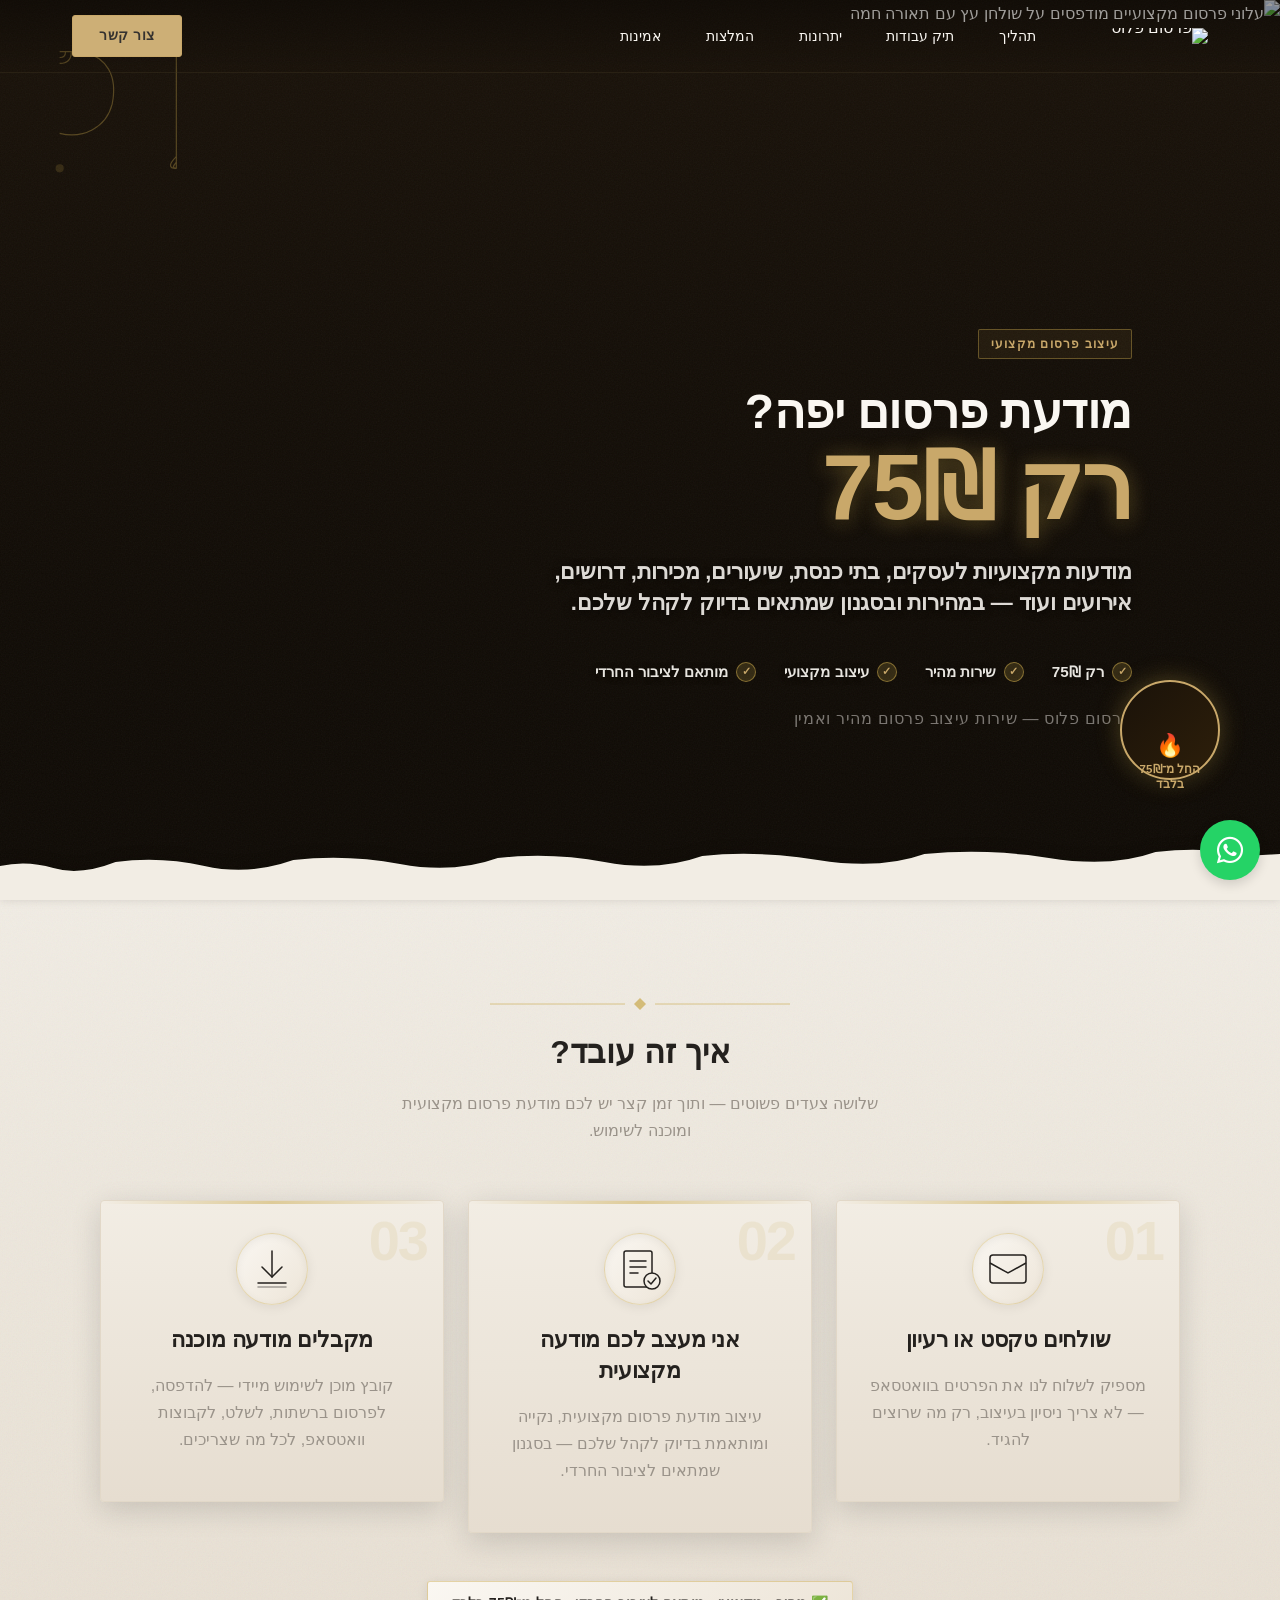
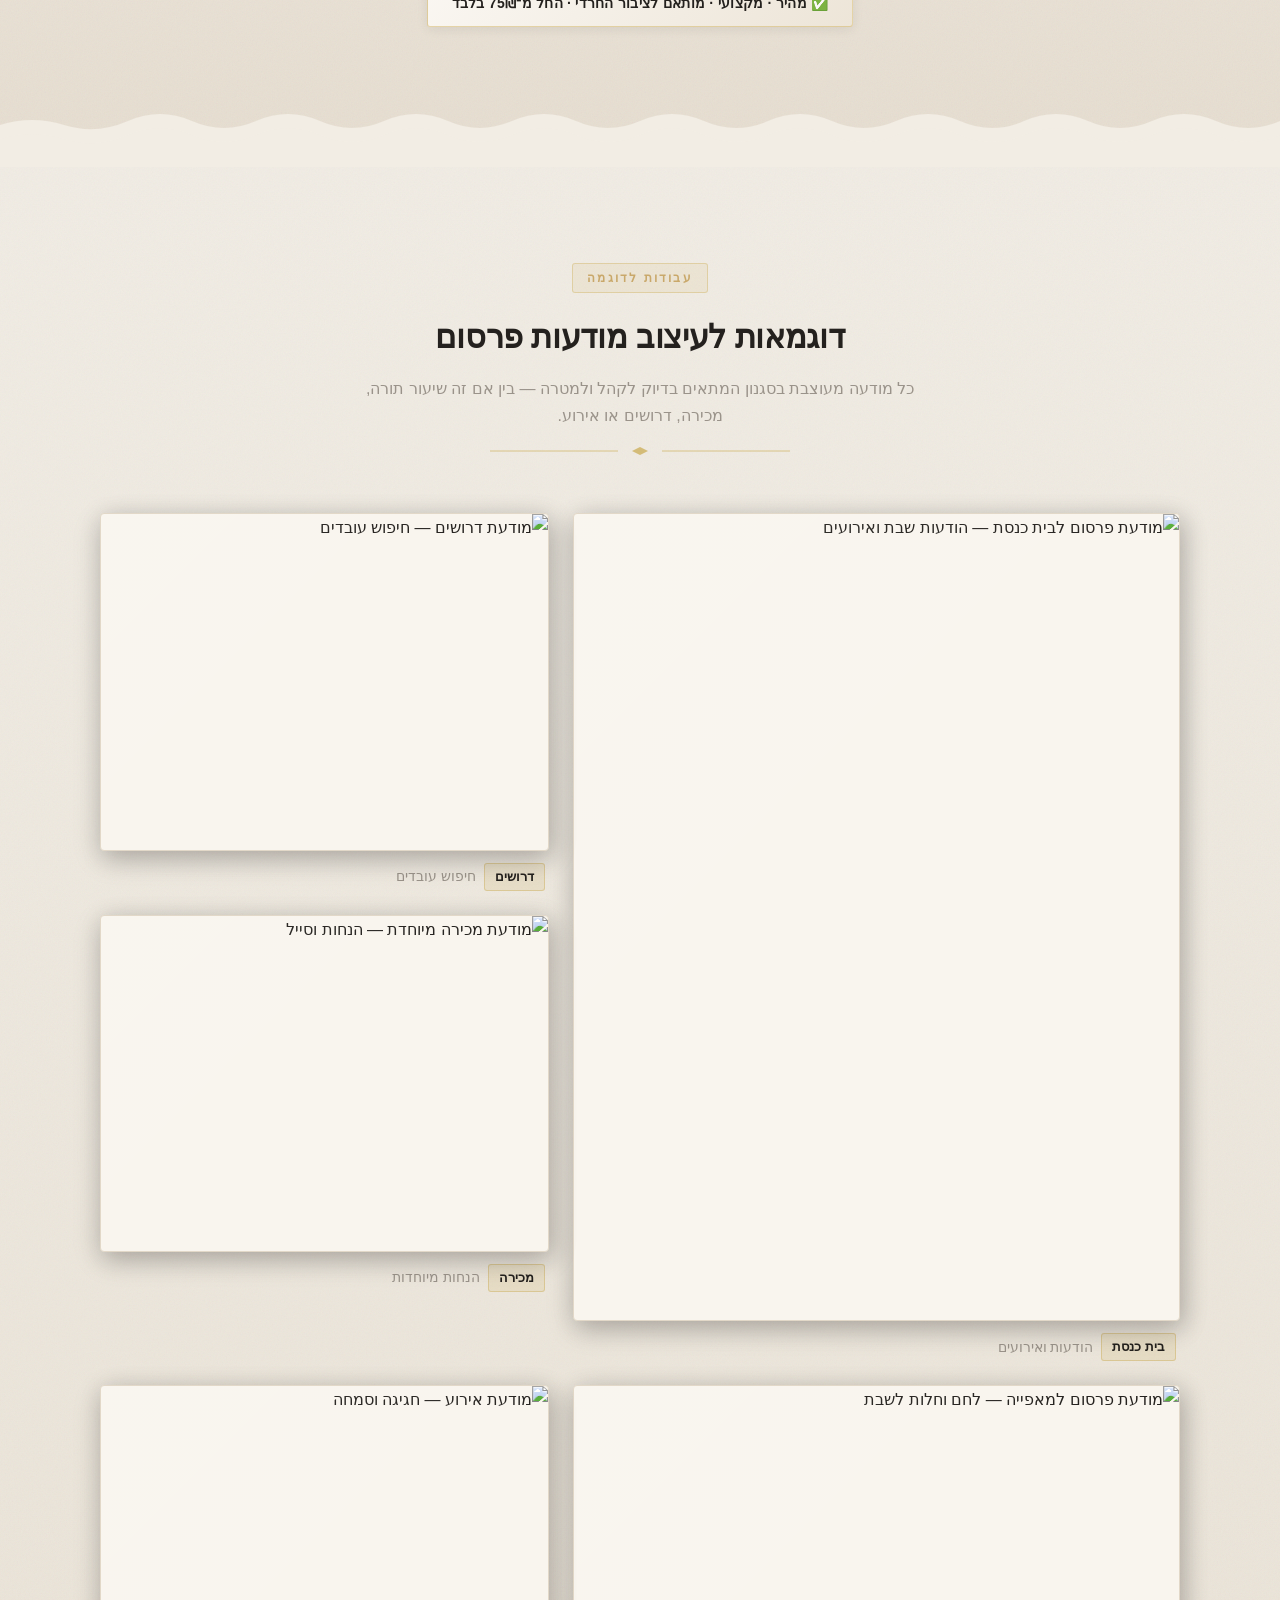
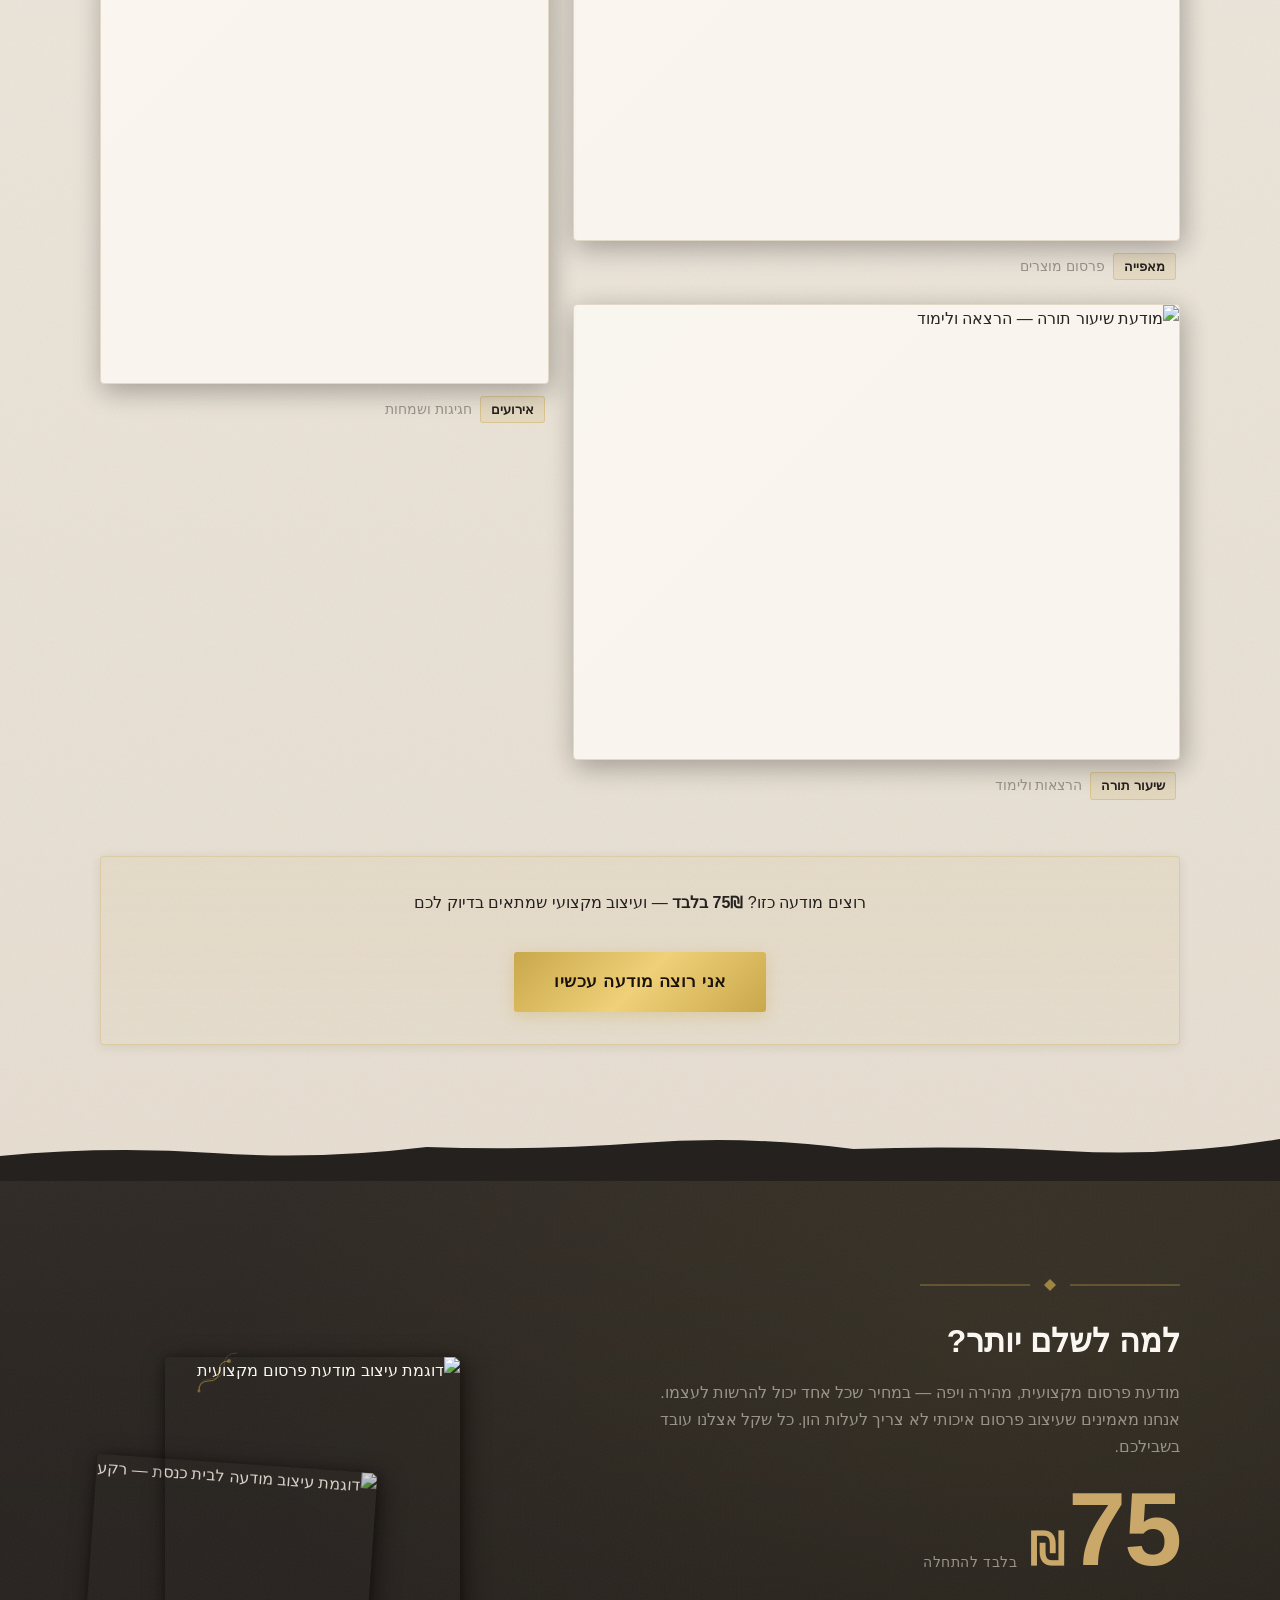
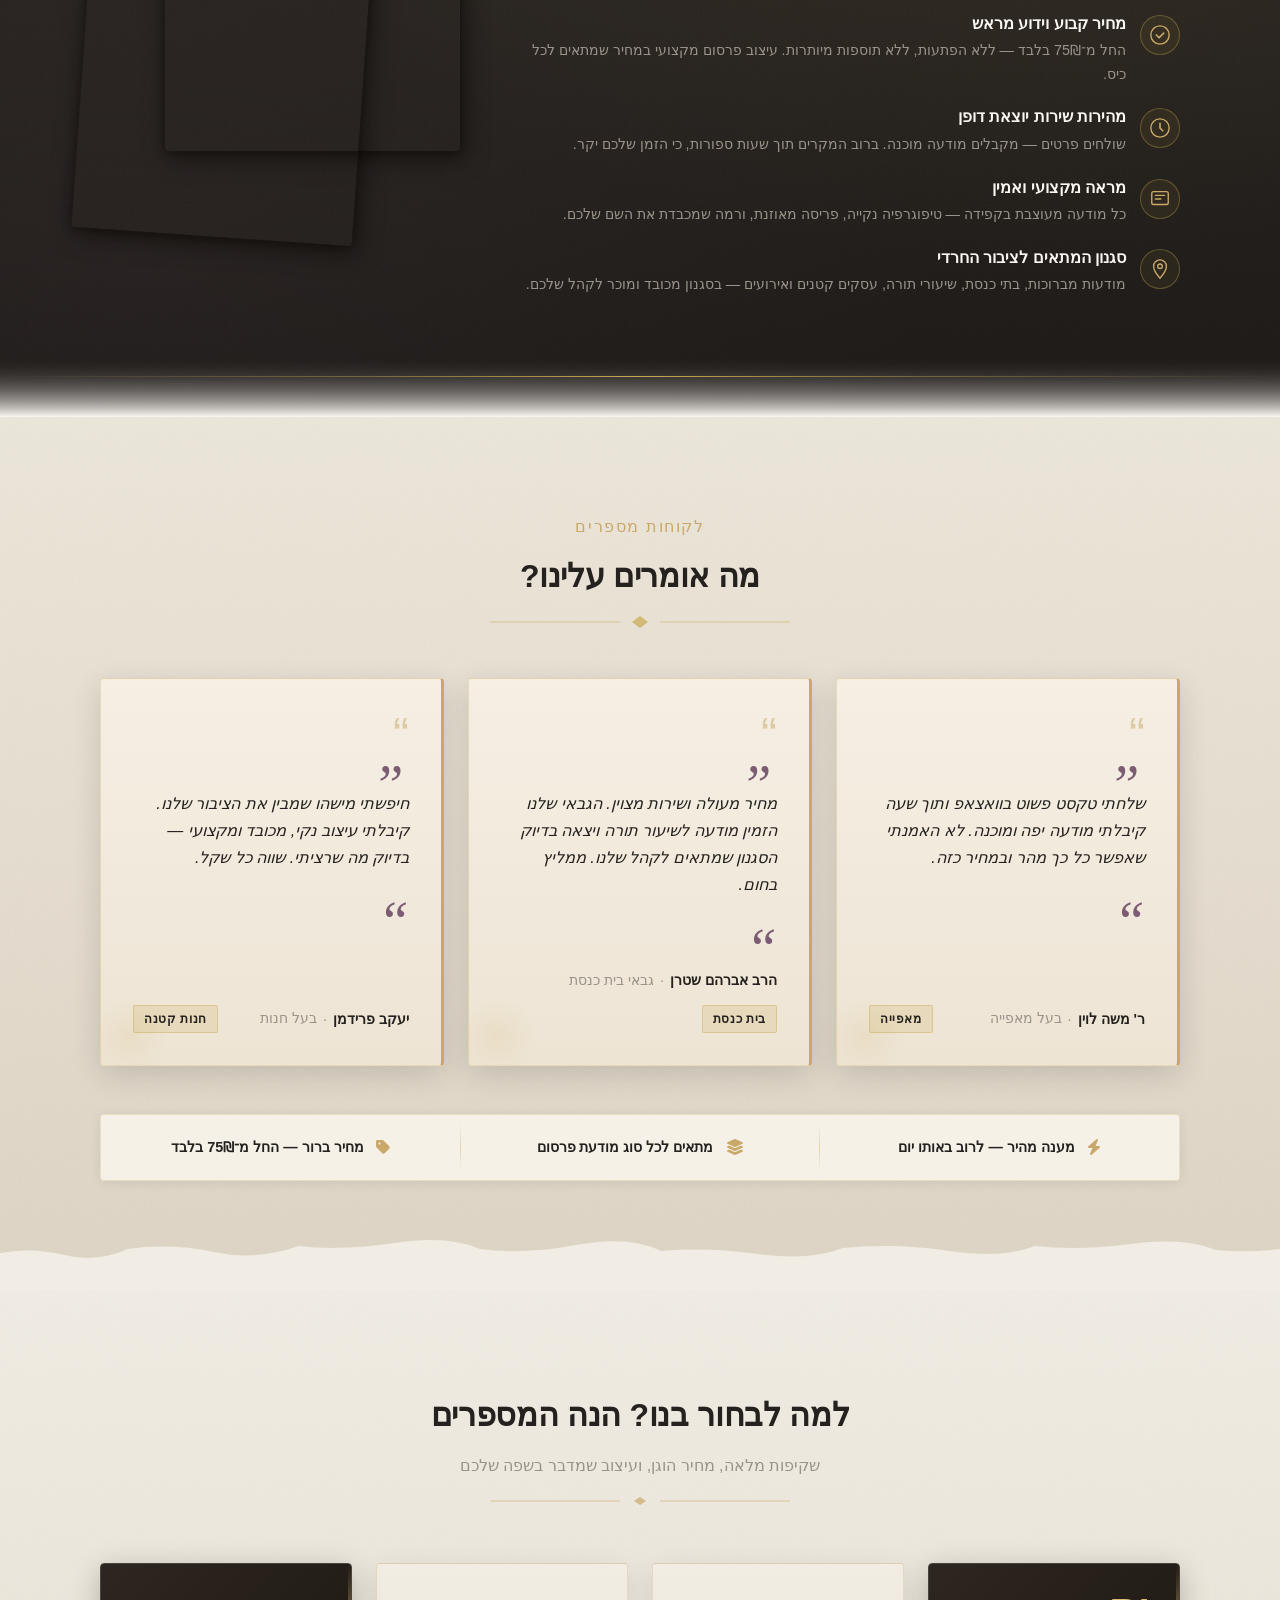
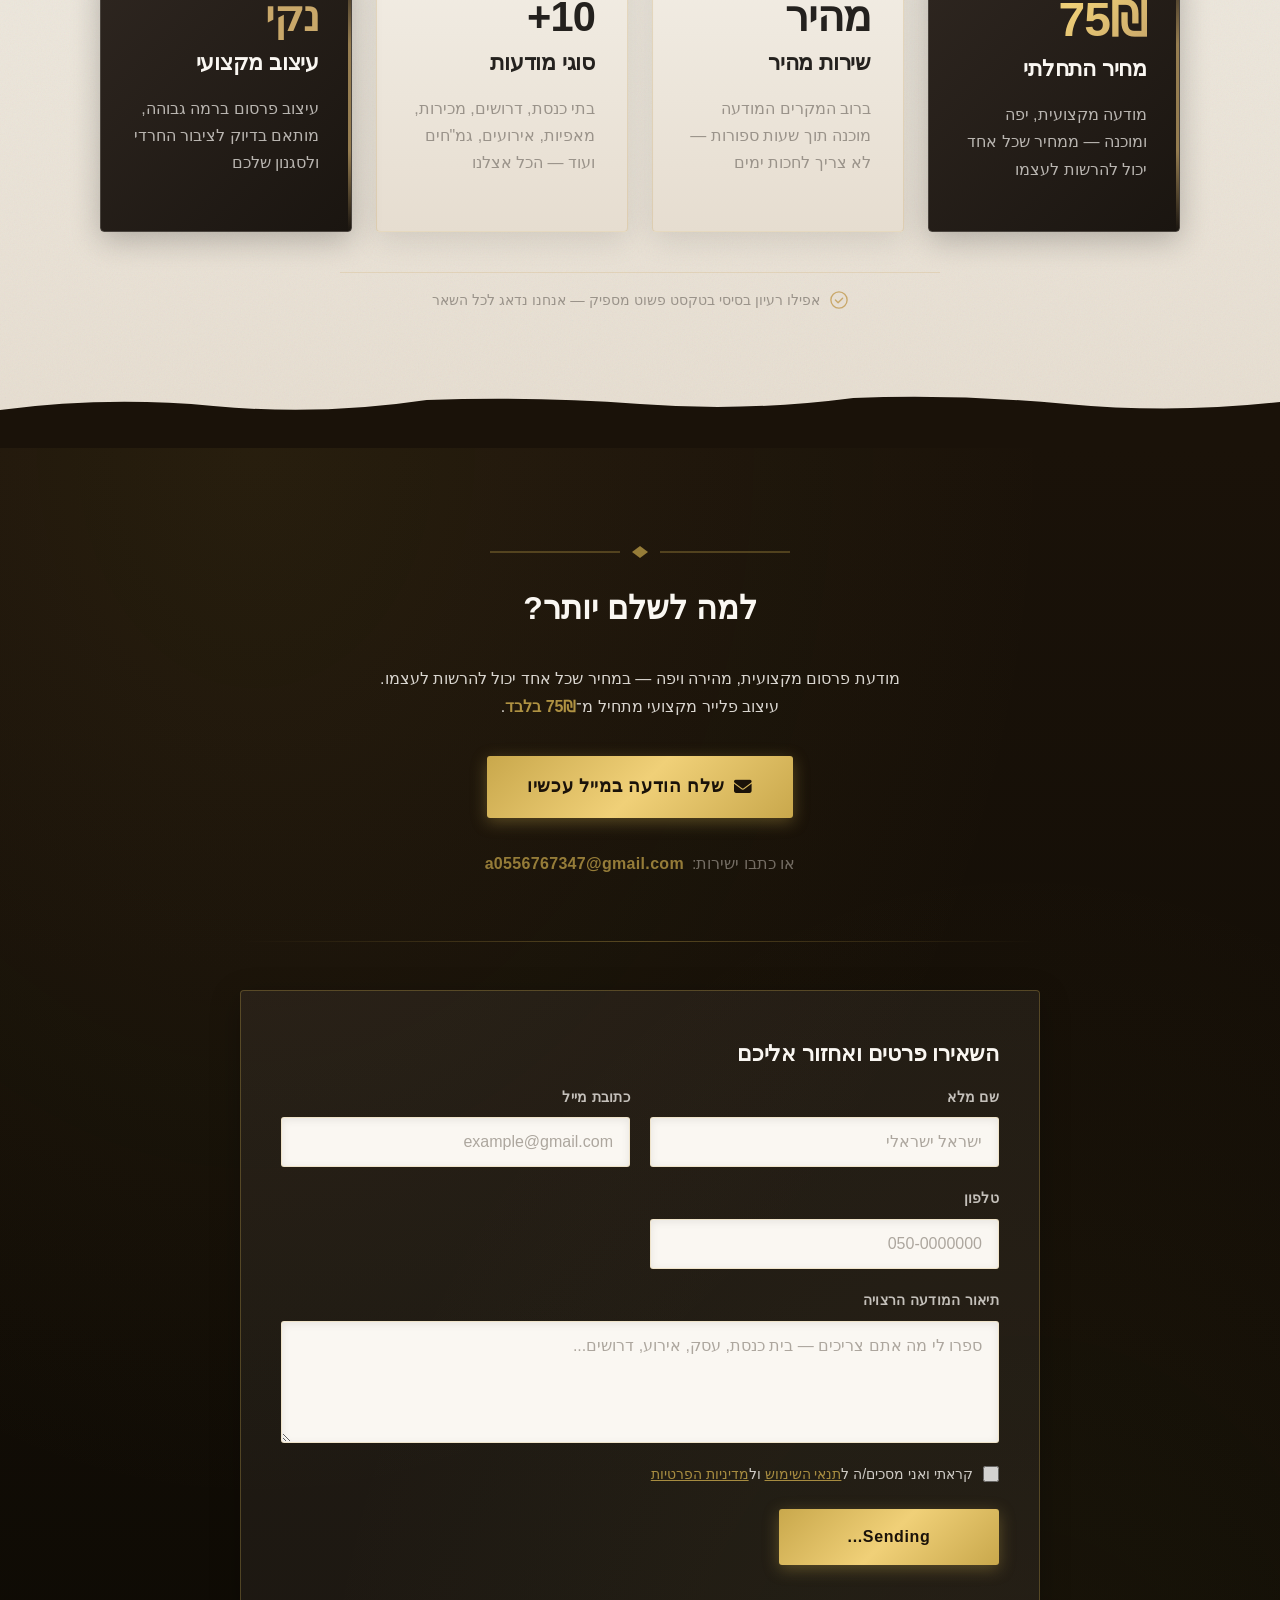
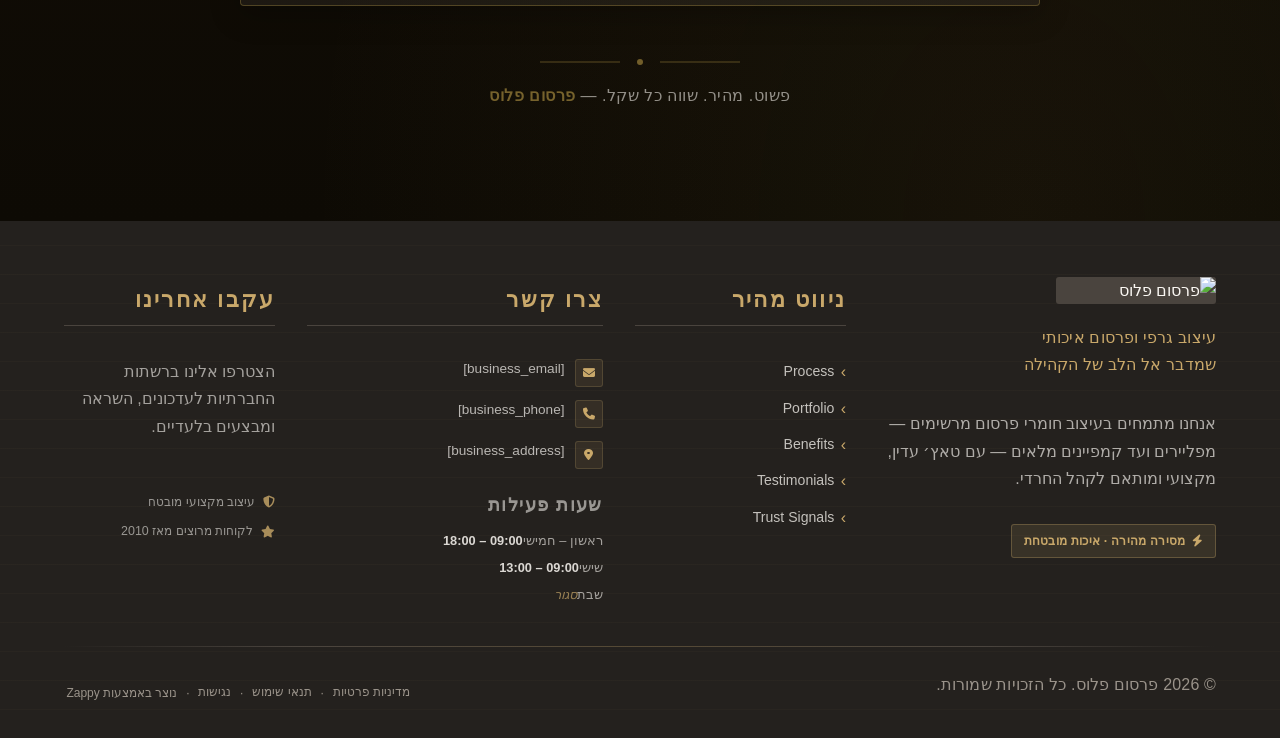
==== commit 573fb866: "Incremental sync: 1 page(s) — update_text" ====
--- a/public/index.html
+++ b/public/index.html
@@ -1 +1 @@
-<!doctype html><html dir="rtl" lang="he"><head><meta charset="UTF-8"><meta content="width=device-width,initial-scale=1" name="viewport"><meta content="index, follow" name="robots"><title>advertising flyer design — פרסום פלוס</title><meta content="A solo graphic designer offering fast, affordable, and professional advertising flyers starting at 75₪, targeting the Haredi (ultra-Orthodox Jewish) community. " name="description"><meta content="advertising flyer design, advertising logo design, motion graphics for advertising, advertising brochure design" name="keywords"><link href="/assets/favicon.ico" rel="icon" type="image/x-icon"><link href="/assets/favicon-16x16.png" rel="icon" type="image/png" sizes="16x16"><link href="/assets/favicon-32x32.png" rel="icon" type="image/png" sizes="32x32"><link href="/assets/favicon-48x48.png" rel="icon" type="image/png" sizes="48x48"><link href="/assets/favicon-192x192.png" rel="icon" type="image/png" sizes="192x192"><link href="/assets/favicon-512x512.png" rel="icon" type="image/png" sizes="512x512"><link href="/assets/apple-touch-icon.png" rel="apple-touch-icon"><script>!function(){"use strict";var t="b99e4731-8bd4-402f-8fa5-c63ea0bfa626",e="https://api.zappy5.com/api/analytics/track",a=18e5,n=2592e6,o=!0,i=!0,r=!0;var s=function(){var e="zappy_visitor_"+t,a=null;try{if(a=localStorage.getItem(e)){var o=JSON.parse(a),i=Date.now();if(i-o.created<n)return o.lastSeen=i,localStorage.setItem(e,JSON.stringify(o)),o.id}}catch(t){console.warn("Zappy Analytics: LocalStorage not available")}var r="zv_"+Date.now()+"_"+Math.random().toString(36).substr(2,9);try{localStorage.setItem(e,JSON.stringify({id:r,created:Date.now(),lastSeen:Date.now()}))}catch(t){}return r}(),c=function(){var e="zappy_session_"+t,n=null;try{if(n=sessionStorage.getItem(e)){var o=JSON.parse(n),i=Date.now();if(i-o.timestamp<a)return o.timestamp=i,sessionStorage.setItem(e,JSON.stringify(o)),o.id}}catch(t){console.warn("Zappy Analytics: SessionStorage not available")}var r="zs_"+Date.now()+"_"+Math.random().toString(36).substr(2,9);try{sessionStorage.setItem(e,JSON.stringify({id:r,timestamp:Date.now()}))}catch(t){}return r}();function l(a,n){n=n||{};var o={website_id:t,event_type:a,page_path:window.location.pathname,referrer:document.referrer||"direct",visitor_id:s,session_id:c,metadata:n};if(navigator.sendBeacon){var i=new Blob([JSON.stringify(o)],{type:"application/json"});navigator.sendBeacon(e,i)}else fetch(e,{method:"POST",headers:{"Content-Type":"application/json"},body:JSON.stringify(o),keepalive:!0}).catch(function(t){console.warn("Zappy Analytics: Failed to track event",t)})}o&&l("pageview",{title:document.title,url:window.location.href}),i&&document.addEventListener("click",function(t){var e=t.target;if("BUTTON"===e.tagName||e.closest("button")){var a="BUTTON"===e.tagName?e:e.closest("button");l("click",{element:"button",text:a.textContent.trim().substring(0,100),id:a.id||null,class:a.className||null})}else if("A"===e.tagName||e.closest("a")){var n="A"===e.tagName?e:e.closest("a");l("navigation",{element:"link",text:n.textContent.trim().substring(0,100),href:n.href,external:n.hostname!==window.location.hostname})}},!0),r&&document.addEventListener("submit",function(t){var e=t.target;l("form_submit",{form_id:e.id||null,form_name:e.name||null,form_action:e.action||null,form_method:e.method||"GET"})},!0);var d=Date.now();window.addEventListener("beforeunload",function(){l("page_unload",{time_on_page:Math.floor((Date.now()-d)/1e3),page_path:window.location.pathname})}),window.zappyAnalytics={track:l,getVisitorId:function(){return s},getSessionId:function(){return c}}}()</script><meta content="advertising flyer design — פרסום פלוס" property="og:title"><meta content="A solo graphic designer offering fast, affordable, and professional advertising flyers starting at 75₪, targeting the Haredi (ultra-Orthodox Jewish) community. " property="og:description"><meta content="summary_large_image" name="twitter:card"><meta content="advertising flyer design — פרסום פלוס" name="twitter:title"><meta content="A solo graphic designer offering fast, affordable, and professional advertising flyers starting at 75₪, targeting the Haredi (ultra-Orthodox Jewish) community. " name="twitter:description"><meta content="website" property="og:type"><meta content="he_IL" property="og:locale"><link href="https://cdnjs.cloudflare.com/ajax/libs/font-awesome/6.4.0/css/all.min.css" rel="stylesheet"><style>.skip-link{position:absolute;top:0;left:0;transform:translateY(-200%);padding:12px 18px;background:var(--bg-dark,#1a1a1a);color:var(--text-light,#fff);font-weight:600;border-radius:0 0 8px 0;z-index:10000}.skip-link:focus{transform:none;outline:2px solid var(--ring,#fff);outline-offset:2px}:focus-visible{outline:2px solid var(--ring,currentColor);outline-offset:3px}</style><link href="/assets/favicon.ico" rel="icon" type="image/x-icon"><link href="/assets/favicon-16x16.png" rel="icon" type="image/png" sizes="16x16"><link href="/assets/favicon-32x32.png" rel="icon" type="image/png" sizes="32x32"><link href="/assets/favicon-48x48.png" rel="icon" type="image/png" sizes="48x48"><link href="/assets/favicon-192x192.png" rel="icon" type="image/png" sizes="192x192"><link href="/assets/favicon-512x512.png" rel="icon" type="image/png" sizes="512x512"><link href="/assets/apple-touch-icon.png" rel="apple-touch-icon"><link href="https://cdn.jsdelivr.net/npm/vanilla-cookieconsent@3/dist/cookieconsent.css" rel="stylesheet"><script src="https://cdn.jsdelivr.net/npm/vanilla-cookieconsent@3/dist/cookieconsent.umd.js"></script><script src="https://cdn.jsdelivr.net/gh/mickidum/acc_toolbar/acctoolbar/acctoolbar.min.js"></script><link href="/styles.css" rel="stylesheet"><style id="zappy-dropdown-submenu-styles">#navMenu li:has(.sub-menu),.nav-menu li:has(.sub-menu),.navbar li:has(.sub-menu),nav li:has(.sub-menu){position:relative}#navMenu .sub-menu,.nav-menu .sub-menu,.navbar .sub-menu,nav .sub-menu{display:block!important;position:absolute!important;top:100%;left:0;min-width:220px;background:#fff;border-radius:8px;box-shadow:0 8px 25px rgba(0,0,0,.15);padding:8px 0;opacity:0;visibility:hidden;transform:translateY(10px);transition:all .3s ease;z-index:1000;list-style:none;pointer-events:none}#navMenu li:hover>.sub-menu,.nav-menu li:hover>.sub-menu,.navbar li:hover>.sub-menu,nav li:hover>.sub-menu{opacity:1!important;visibility:visible!important;transform:translateY(0)!important;pointer-events:auto!important}.sub-menu li{list-style:none;margin:0;padding:0}.sub-menu a{display:block!important;padding:10px 16px!important;color:var(--text-dark,#333)!important;font-weight:500;text-decoration:none;white-space:nowrap;transition:background-color .2s}.sub-menu .zappy-nav-child>a{padding-left:28px!important;font-size:.9em!important;opacity:.85!important}[dir=rtl] .sub-menu .zappy-nav-child>a,html[lang=ar] .sub-menu .zappy-nav-child>a,html[lang=he] .sub-menu .zappy-nav-child>a{padding-left:10px!important;padding-right:28px!important}.sub-menu .zappy-nav-parent>a{font-weight:600!important}.sub-menu a:hover{background-color:#f5f5f5}[dir=rtl] .nav-menu .sub-menu,[dir=rtl] .navbar .sub-menu,[dir=rtl] nav .sub-menu,html[lang=ar] .nav-menu .sub-menu,html[lang=ar] .navbar .sub-menu,html[lang=ar] nav .sub-menu,html[lang=he] .nav-menu .sub-menu,html[lang=he] .navbar .sub-menu,html[lang=he] nav .sub-menu{left:auto!important;right:0!important}.sub-menu:empty,.sub-menu:not(:has(li)):not(:has(> a)),.sub-menu:not(:has(li:not(.zappy-hidden-menu-item))):not(:has(> a)){display:none!important;opacity:0!important;visibility:hidden!important;pointer-events:none!important}li:has(.menu-group-title):hover>.sub-menu{opacity:1!important;visibility:visible!important;transform:translateY(0)!important;pointer-events:auto!important}#navMenu>li>.menu-group-title,.nav-menu>li>.menu-group-title{display:inline-block;padding:.5rem 1rem;cursor:default;user-select:none}@media (max-width:768px){#navMenu .sub-menu,.nav-menu .sub-menu,.navbar .sub-menu,nav .sub-menu{position:static!important;transform:none!important;box-shadow:none!important;background:0 0!important;max-height:0;overflow:hidden;opacity:0;visibility:hidden;transition:max-height .3s ease,opacity .3s ease;padding:0!important;border-radius:0!important}#navMenu .sub-menu.mobile-expanded,.nav-menu .sub-menu.mobile-expanded,.navbar .sub-menu.mobile-expanded{max-height:none!important;overflow-y:visible!important;opacity:1!important;visibility:visible!important;padding:8px 0 8px 16px!important}[dir=rtl] .sub-menu.mobile-expanded,html[lang=he] .sub-menu.mobile-expanded{padding:8px 16px 8px 0!important}#navMenu li:hover>.sub-menu,.nav-menu li:hover>.sub-menu,.navbar li:hover>.sub-menu,nav li:hover>.sub-menu{opacity:0;visibility:hidden;pointer-events:none}#navMenu li>.sub-menu.mobile-expanded,.nav-menu li>.sub-menu.mobile-expanded,.navbar li>.sub-menu.mobile-expanded,nav li>.sub-menu.mobile-expanded{opacity:1!important;visibility:visible!important;pointer-events:auto!important}#navMenu li:has(.sub-menu),.nav-menu li:has(.sub-menu),.navbar li:has(.sub-menu),nav li:has(.sub-menu){display:flex!important;flex-wrap:wrap!important;align-items:center!important;position:relative!important;min-height:44px!important}#navMenu li:has(.sub-menu)>a,.nav-menu li:has(.sub-menu)>a,.navbar li:has(.sub-menu)>a,nav li:has(.sub-menu)>a{flex:1!important;min-width:0!important}#navMenu li:has(.sub-menu)>.menu-group-title,.nav-menu li:has(.sub-menu)>.menu-group-title,.navbar li:has(.sub-menu)>.menu-group-title,nav li:has(.sub-menu)>.menu-group-title{flex:1!important;min-width:0!important;padding:0!important;line-height:inherit!important}#navMenu li:has(.sub-menu)>.sub-menu,.nav-menu li:has(.sub-menu)>.sub-menu,.navbar li:has(.sub-menu)>.sub-menu,nav li:has(.sub-menu)>.sub-menu{flex-basis:100%!important;width:100%!important}#navMenu li:has(.sub-menu)>a [class*=arrow],#navMenu li:has(.sub-menu)>a [class*=chevron],.nav-menu li:has(.sub-menu)>a .fa-angle-down,.nav-menu li:has(.sub-menu)>a .fa-chevron-down,.nav-menu li:has(.sub-menu)>a [class*=arrow],.nav-menu li:has(.sub-menu)>a [class*=chevron],nav li:has(.sub-menu)>a [class*=arrow],nav li:has(.sub-menu)>a [class*=chevron]{display:none!important;visibility:hidden!important}.mobile-submenu-toggle{display:flex!important;align-items:center!important;justify-content:center!important;width:44px!important;height:auto!important;background:0 0!important;border:none!important;cursor:pointer!important;color:var(--text-light)!important;position:static!important;flex-shrink:0!important;align-self:stretch!important;z-index:2!important;padding:0!important;margin:0!important}.mobile-submenu-toggle::after{content:''!important;width:0!important;height:0!important;border-left:6px solid transparent!important;border-right:6px solid transparent!important;border-top:7px solid currentColor!important;transition:transform .3s ease!important}.mobile-submenu-toggle.expanded::after{transform:rotate(180deg)!important}.sub-menu a{padding:10px 0!important;display:block!important;color:var(--text-light)!important;white-space:normal!important}.sub-menu .zappy-nav-child>a{padding-left:28px!important;font-size:.9em!important;opacity:.85!important}[dir=rtl] .sub-menu .zappy-nav-child>a,html[lang=ar] .sub-menu .zappy-nav-child>a,html[lang=he] .sub-menu .zappy-nav-child>a{padding-left:0!important;padding-right:28px!important}.sub-menu .zappy-nav-parent>a{font-weight:600!important}#navMenu.active,.nav-menu.active{max-width:100vw!important;overflow-x:hidden!important;box-sizing:border-box!important}.navbar .sub-menu li a,.zappy-products-dropdown .sub-menu a,nav.navbar .sub-menu li a{color:var(--text-light)!important}}@media (min-width:769px){.mobile-submenu-toggle{display:none!important}}</style><style id="zappy-widget-visibility">html[dir=rtl] .whatsapp-float{right:20px!important;left:auto!important}html:not([dir]) .whatsapp-float,html[dir=ltr] .whatsapp-float{left:20px!important;right:auto!important}html[dir=rtl] #mic-access-tool-general-button,html[dir=rtl] #mic-init-access-tool #mic-access-tool-general-button,html[dir=rtl] #mic-init-access-tool .mic-access-tool-general-button,html[dir=rtl] ._access-icon,html[dir=rtl] .mic-access-tool-general-button{left:20px!important;right:auto!important}html:not([dir]) #mic-access-tool-general-button,html:not([dir]) #mic-init-access-tool #mic-access-tool-general-button,html:not([dir]) #mic-init-access-tool .mic-access-tool-general-button,html:not([dir]) ._access-icon,html:not([dir]) .mic-access-tool-general-button,html[dir=ltr] #mic-access-tool-general-button,html[dir=ltr] #mic-init-access-tool #mic-access-tool-general-button,html[dir=ltr] #mic-init-access-tool .mic-access-tool-general-button,html[dir=ltr] ._access-icon,html[dir=ltr] .mic-access-tool-general-button{right:20px!important;left:auto!important}@media (max-width:768px){.whatsapp-float{display:flex!important}}@media (min-width:769px){.whatsapp-float{display:flex!important}}@media (max-width:768px){#mic-access-tool-general-button,#mic-init-access-tool #mic-access-tool-general-button,#mic-init-access-tool .mic-access-tool-general-button,._access-icon,.mic-access-tool-general-button{display:flex!important;visibility:visible!important;opacity:1!important;pointer-events:auto!important}#mic-access-tool-box.opened-mic-access-tool,#mic-init-access-tool #mic-access-tool-box.opened-mic-access-tool,.mic-access-tool-box.opened-mic-access-tool{visibility:visible!important;opacity:1!important;pointer-events:auto!important}}@media (min-width:769px){#mic-access-tool-general-button,#mic-init-access-tool #mic-access-tool-general-button,#mic-init-access-tool .mic-access-tool-general-button,._access-icon,.mic-access-tool-general-button{display:flex!important;visibility:visible!important;opacity:1!important;pointer-events:auto!important}#mic-access-tool-box.opened-mic-access-tool,#mic-init-access-tool #mic-access-tool-box.opened-mic-access-tool,.mic-access-tool-box.opened-mic-access-tool{visibility:visible!important;opacity:1!important;pointer-events:auto!important}}</style></head><body><a href="#main" class="skip-link">דלג לתוכן הראשי</a><nav class="navbar" dir="rtl"><button class="mobile-toggle" aria-label="Menu" id="mobileToggle"><svg viewBox="0 0 24 24" height="24" width="24" fill="none" class="hamburger-icon"><path d="M3 12h18M3 6h18M3 18h18" stroke="currentColor" stroke-width="2" stroke-linecap="round"></path></svg> <svg viewBox="0 0 24 24" height="24" width="24" fill="none" class="close-icon" style="display:none"><path d="M18 6L6 18M6 6l12 12" stroke="currentColor" stroke-width="2" stroke-linecap="round"></path></svg></button> <button class="phone-header-btn" aria-label="Call" data-phone=""><svg viewBox="0 0 24 24" height="20" width="20" fill="currentColor"><path d="M22 16.92v3a2 2 0 0 1-2.18 2 19.79 19.79 0 0 1-8.63-3.07 19.5 19.5 0 0 1-6-6 19.79 19.79 0 0 1-3.07-8.67A2 2 0 0 1 4.11 2h3a2 2 0 0 1 2 1.72 12.84 12.84 0 0 0 .7 2.81 2 2 0 0 1-.45 2.11L8.09 9.91a16 16 0 0 0 6 6l1.27-1.27a2 2 0 0 1 2.11-.45 12.84 12.84 0 0 0 2.81.7A2 2 0 0 1 22 16.92z"></path></svg></button><div class="nav-container"><div class="nav-right-group"><div class="nav-brand"><a href="/" class="logo-link"><img alt="פרסום פלוס" src="/assets/site-----image-1.webp" class="logo"></a></div><ul class="nav-menu" id="navMenu"><li><a href="#process">תהליך</a></li><li><a href="#portfolio">תיק עבודות</a></li><li><a href="#benefits">יתרונות</a></li><li><a href="#testimonials">המלצות</a></li><li><a href="#trust-signals">אמינות</a></li></ul></div><div class="nav-cta-container"><a href="#contact" class="nav-cta-btn">צור קשר</a></div></div></nav><script>window.addEventListener("load",function(){const e=document.querySelector(".navbar, nav, header");if(!e)return void console.log("[Navbar] Navbar element not found");let t=document.getElementById("mobileToggle")||document.querySelector(".mobile-toggle")||document.querySelector(".hamburger")||document.querySelector(".hamburger-menu")||document.querySelector(".menu-toggle")||document.querySelector(".burger-menu")||document.querySelector('[aria-label="Menu"]')||document.querySelector('[aria-label="תפריט"]');const n=document.querySelector(".phone-header-btn"),o=window.getComputedStyle(e);let r=o.backgroundColor;if(console.log("[Navbar] Initial navbar background:",r),"transparent"===r||"rgba(0, 0, 0, 0)"===r||r.startsWith("rgba")&&r.includes(", 0)")){const e=o.backgroundImage;if(e&&"none"!==e)console.log("[Navbar] Navbar has background image/gradient, using dark text"),r="rgb(240, 240, 240)";else{const e=window.getComputedStyle(document.body).backgroundColor;console.log("[Navbar] Navbar transparent, using body background:",e),r=e}}const a=r.match(/\d+/g);if(a&&a.length>=3){const e=(.299*parseInt(a[0])+.587*parseInt(a[1])+.114*parseInt(a[2]))/255;console.log("[Navbar] Mobile button colors preserved from Claude CSS (luminance:",e.toFixed(2)+")");const o=document.createElement("style");o.id="zappy-mobile-nav-fix";document.documentElement.lang;document.documentElement.dir,o.textContent='\n        /* Hide mobile buttons on desktop, show only on mobile */\n        @media (min-width: 769px) {\n          .mobile-toggle,\n          .phone-header-btn {\n            display: none !important;\n          }\n        }\n        \n        /* Show and position mobile buttons correctly on mobile */\n        @media (max-width: 768px) {\n          .navbar,\n          nav.navbar {\n            min-height: 70px !important;\n          }\n\n          .mobile-toggle,\n          .phone-header-btn {\n            position: absolute !important;\n            top: 0 !important;\n            bottom: 0 !important;\n            margin-top: auto !important;\n            margin-bottom: auto !important;\n            transform: none !important;\n            z-index: 1001 !important;\n            display: flex !important;\n            align-items: center !important;\n            justify-content: center !important;\n            width: 36px !important;\n            height: 36px !important;\n            border-radius: 50% !important;\n            border: none !important;\n            cursor: pointer !important;\n            padding: 6px !important;\n            background: none !important;\n            color: var(--nav-text, var(--text-light)) !important;\n            touch-action: manipulation !important;\n            -webkit-tap-highlight-color: transparent !important;\n          }\n\n          html[data-zappy-site-type="ecommerce"] .phone-header-btn,\n          body[data-zappy-site-type="ecommerce"] .phone-header-btn,\n          html[data-zappy-site-type="ecommerce"] header .phone-header-btn,\n          html[data-zappy-site-type="ecommerce"] nav .phone-header-btn {\n            display: none !important;\n            visibility: hidden !important;\n            width: 0 !important;\n            height: 0 !important;\n            min-width: 0 !important;\n            overflow: hidden !important;\n          }\n          \n          /* LTR positioning (default): hamburger LEFT, phone RIGHT */\n          html:not([dir="rtl"]):not([lang="he"]):not([lang="ar"]) .mobile-toggle,\n          html[dir="ltr"] .mobile-toggle {\n            left: 12px !important;\n            right: auto !important;\n          }\n          html:not([dir="rtl"]):not([lang="he"]):not([lang="ar"]) .phone-header-btn,\n          html[dir="ltr"] .phone-header-btn {\n            right: 12px !important;\n            left: auto !important;\n          }\n          \n          /* RTL positioning: hamburger RIGHT, phone LEFT */\n          html[dir="rtl"] .mobile-toggle,\n          html[lang="he"] .mobile-toggle,\n          html[lang="ar"] .mobile-toggle {\n            right: 12px !important;\n            left: auto !important;\n          }\n          html[dir="rtl"] .phone-header-btn,\n          html[lang="he"] .phone-header-btn,\n          html[lang="ar"] .phone-header-btn {\n            left: 12px !important;\n            right: auto !important;\n          }\n          \n          /* CRITICAL: Ensure nav-container has min-height on mobile */\n          /* All children are positioned absolutely/fixed on mobile, so height:auto collapses to 0 */\n          .nav-container {\n            min-height: 70px !important;\n            position: relative !important;\n          }\n          \n          /* Ensure SVG icons are properly sized and inherit color */\n          .mobile-toggle svg,\n          .phone-header-btn svg {\n            width: 24px !important;\n            height: 24px !important;\n            /* Don\'t force display - let JavaScript control hamburger/close toggle */\n          }\n          \n          /* Reset nav-cta-container on mobile - remove desktop box-shadow/padding */\n          /* that creates a visible ghost box when CTA button is hidden */\n          .nav-cta-container {\n            box-shadow: none !important;\n            padding: 0 !important;\n          }\n          \n          /* Hide nav-cta-container entirely on mobile when there\'s no lang-switcher */\n          /* (only the CTA button is inside, and it\'s hidden on mobile) */\n          .nav-cta-container:not(:has(.lang-switcher)) {\n            display: none !important;\n          }\n          \n          /* CRITICAL: Prevent hero image fade gradient from bleeding over headline text */\n          /* The .image-fade-gradient has bottom: -30px (extends below parent) */\n          /* On mobile stacked layout, this overlaps the h1 text below the image */\n          .hero-image-column {\n            overflow: hidden !important;\n          }\n          .image-fade-gradient {\n            bottom: 0 !important;\n          }\n          \n          /* Hide desktop language switcher on mobile - hamburger menu handles it */\n          /* High specificity to override stored CSS */\n          .lang-switcher,\n          .nav-cta-container .lang-switcher,\n          .nav-container .lang-switcher,\n          .navbar .lang-switcher,\n          .navbar .nav-cta-container .lang-switcher {\n            display: none !important;\n          }\n        }\n      ';const r=document.getElementById("zappy-mobile-nav-fix");r&&r.remove(),document.head.appendChild(o),console.log("[Navbar] Critical CSS injected for mobile nav positioning");const i=window.innerWidth<=768;if(t){const e=t.querySelector(".hamburger-icon"),n=t.querySelector(".close-icon");e&&(e.style.setProperty("width","24px","important"),e.style.setProperty("height","24px","important"),e.style.setProperty("display","block","important")),n&&(n.style.setProperty("width","24px","important"),n.style.setProperty("height","24px","important"),n.style.setProperty("display","none","important")),i?(t.style.setProperty("position","absolute","important"),t.style.setProperty("top","0","important"),t.style.setProperty("bottom","0","important"),t.style.setProperty("margin-top","auto","important"),t.style.setProperty("margin-bottom","auto","important"),t.style.setProperty("transform","none","important"),t.style.setProperty("z-index","1001","important"),t.style.removeProperty("left"),t.style.removeProperty("right"),console.log("[Navbar] Mobile toggle positioning applied (mobile viewport)")):(t.style.removeProperty("position"),t.style.removeProperty("top"),t.style.removeProperty("transform"),t.style.removeProperty("z-index"),t.style.removeProperty("left"),t.style.removeProperty("right"),console.log("[Navbar] Desktop viewport - cleared mobile toggle inline positioning"))}if(n){const e=n.querySelector("svg");e&&(e.style.width="24px",e.style.height="24px",e.setAttribute("width","24"),e.setAttribute("height","24")),i?(n.style.setProperty("position","absolute","important"),n.style.setProperty("top","0","important"),n.style.setProperty("bottom","0","important"),n.style.setProperty("margin-top","auto","important"),n.style.setProperty("margin-bottom","auto","important"),n.style.setProperty("transform","none","important"),n.style.setProperty("z-index","1001","important"),n.style.removeProperty("left"),n.style.removeProperty("right"),console.log("[Navbar] Phone button positioning applied (mobile viewport)")):(n.style.removeProperty("position"),n.style.removeProperty("top"),n.style.removeProperty("transform"),n.style.removeProperty("z-index"),n.style.removeProperty("left"),n.style.removeProperty("right"),console.log("[Navbar] Desktop viewport - cleared phone button inline positioning"))}}else console.log("[Navbar] Could not parse background color:",r);t=document.getElementById("mobileToggle")||document.querySelector(".mobile-toggle")||document.querySelector(".hamburger")||document.querySelector(".hamburger-menu")||document.querySelector(".menu-toggle")||document.querySelector(".burger-menu")||document.querySelector('[aria-label="Menu"]')||document.querySelector('[aria-label="תפריט"]');const i=document.getElementById("navMenu")||document.querySelector(".nav-menu")||document.querySelector(".nav-links")||document.querySelector("nav ul:not(.submenu)");if(!t||!i)return void console.log("[Navbar] Mobile toggle or menu not found:",{toggle:!!t,menu:!!i});i.id||(i.id="navMenu"),console.log("[Navbar] Initializing mobile menu...");const l=t.cloneNode(!0);t.parentNode.replaceChild(l,t);var s=0;function p(e){var t=Date.now();t-s<300||(s=t,function(e){e.preventDefault(),e.stopPropagation();const t=l.querySelector(".hamburger-icon"),n=l.querySelector(".close-icon");i.classList.contains("active")?(i.classList.remove("active"),t&&t.style.setProperty("display","block","important"),n&&n.style.setProperty("display","none","important"),document.body.style.overflow="",console.log("[Navbar] Menu closed")):(i.classList.add("active"),t&&t.style.setProperty("display","none","important"),n&&n.style.setProperty("display","block","important"),document.body.style.overflow="hidden",console.log("[Navbar] Menu opened"))}(e))}l.addEventListener("click",p),l.addEventListener("touchend",p),i.querySelectorAll("a").forEach(function(e){e.addEventListener("click",function(){if("#"===this.getAttribute("href"))return;const e=l.querySelector(".hamburger-icon"),t=l.querySelector(".close-icon");i.classList.remove("active"),e&&e.style.setProperty("display","block","important"),t&&t.style.setProperty("display","none","important"),document.body.style.overflow="",console.log("[Navbar] Menu closed (link clicked)")})});var m=i.querySelectorAll(".dropdown-toggle");m.forEach(function(e){e.addEventListener("click",function(e){e.preventDefault(),e.stopPropagation();var t=this.closest(".nav-dropdown");t&&(t.parentNode.querySelectorAll(".nav-dropdown.open").forEach(function(e){e!==t&&e.classList.remove("open")}),t.classList.toggle("open"),console.log("[Navbar] Dropdown toggled:",t.classList.contains("open")?"open":"closed"))})}),document.addEventListener("click",function(e){e.target.closest(".nav-dropdown")||document.querySelectorAll(".nav-dropdown.open").forEach(function(e){e.classList.remove("open")})}),console.log("[Navbar] Dropdown handlers initialized for "+m.length+" dropdowns"),n&&n.addEventListener("click",function(){const e=document.querySelectorAll('a[href^="tel:"]'),t=e.length>0?e[0].getAttribute("href").replace("tel:",""):"[business_phone]";window.location.href="tel:"+t,console.log("[Navbar] Phone button clicked")}),console.log("[Navbar] Mobile menu initialized successfully")})</script><main id="main"><section class="index-hero-section" data-band-index="0" data-layout-spec="בית-hero" dir="rtl" id="hero" data-hero-type="fullscreen-scrim"><div class="index-hero-bg"><img alt="עלוני פרסום מקצועיים מודפסים על שולחן עץ עם תאורה חמה" src="/assets/site-index-hero-image-1.webp" data-context="Warm editorial tabletop scene: a collection of printed Hebrew community flyers and advertising leaflets arranged artfully on a wooden surface with natural warm light. Flyers for synagogues, bakeries, and local businesses visible. Paper texture prominent. Warm amber and cream tones. Restrained, dignified composition. Shallow depth of field. Print-studio aesthetic." data-placeholder="index-hero-image-1" height="700" loading="eager" width="1200" data-element-id="img-1779233911067-7c4k43pie" data-element-type="image" data-hero-background="true" data-hero-bg="true" fetchpriority="high"></div><div class="index-hero-scrim" aria-hidden="true"></div><svg viewBox="0 0 120 120" xmlns="http://www.w3.org/2000/svg" aria-hidden="true" height="120" width="120" data-no-icon-edit="true" class="index-hero-corner-flourish"><g fill="none" opacity="0.35" stroke="#C9A84C" stroke-width="1"><path d="M10,10 Q60,10 110,10 Q110,60 110,110"></path><path d="M20,10 Q20,20 10,20"></path><path d="M110,100 Q100,110 110,110"></path><path d="M30,10 C50,15 60,30 55,55 C50,75 30,85 10,80"></path><circle cx="110" cy="10" r="3" fill="#C9A84C" opacity="0.5"></circle><circle cx="10" cy="110" r="3" fill="#C9A84C" opacity="0.5"></circle><path d="M15,10 Q15,15 10,15"></path><path d="M110,105 Q105,110 110,110"></path></g></svg><div class="index-hero-texture" aria-hidden="true"></div><div class="index-hero-content"><div class="index-hero-kicker"><span class="index-hero-kicker-label">עיצוב פרסום מקצועי</span></div><h1 class="index-hero-h1">מודעת פרסום יפה?<br><span class="index-hero-price-accent">רק 75₪</span></h1><h3 class="index-hero-subtitle">מודעות מקצועיות לעסקים, בתי כנסת, שיעורים, מכירות, דרושים, אירועים ועוד — במהירות ובסגנון שמתאים בדיוק לקהל שלכם.</h3><div class="index-hero-cta-wrap"></div><ul class="index-hero-checklist"><li><span class="index-hero-check-icon" aria-hidden="true">✓</span><span>רק 75₪</span></li><li><span class="index-hero-check-icon" aria-hidden="true">✓</span><span>שירות מהיר</span></li><li><span class="index-hero-check-icon" aria-hidden="true">✓</span><span>עיצוב מקצועי</span></li><li><span class="index-hero-check-icon" aria-hidden="true">✓</span><span>מותאם לציבור החרדי</span></li></ul><p class="index-hero-business-name">פרסום פלוס — שירות עיצוב פרסום מהיר ואמין</p></div><div class="index-hero-badge" aria-label="מחיר מבצע: החל מ-75 שקלים בלבד"><span class="index-hero-badge-fire" aria-hidden="true"><br><br><br>🔥</span> <span class="index-hero-badge-text">החל מ־75₪ בלבד</span></div><div class="index-hero-divider-wrapper"><svg viewBox="0 0 1440 72" xmlns="http://www.w3.org/2000/svg" aria-hidden="true" data-no-icon-edit="true" preserveAspectRatio="none"><path d="M0,72 L0,38 Q30,32 60,40 T130,34 Q180,28 230,38 T330,32 Q390,26 450,36 T560,30 Q620,24 680,34 T790,28 Q850,22 920,32 T1040,26 Q1110,20 1180,30 T1300,24 Q1360,18 1400,28 L1440,26 L1440,72 Z" fill="#F2EDE4"></path><filter id="torn-shadow"><feDropShadow dx="0" dy="-2" flood-color="rgba(10,5,0,0.18)" stdDeviation="3"></feDropShadow></filter></svg></div></section><section class="index-process-section" data-band-index="1" data-layout-spec="בית-process" dir="rtl" id="process"><div class="index-process-section__texture" aria-hidden="true"></div><div class="index-process-section__container"><div class="index-process-section__intro"><div class="index-process-section__gold-rule" aria-hidden="true"><svg viewBox="0 0 300 16" xmlns="http://www.w3.org/2000/svg" aria-hidden="true" height="16" width="300" fill="none" data-no-icon-edit="true"><line stroke="#C9A84C" stroke-width="1" x1="0" x2="135" y1="8" y2="8" stroke-opacity="0.6"></line><polygon fill="#C9A84C" points="150,2 156,8 150,14 144,8" fill-opacity="0.7"></polygon><line stroke="#C9A84C" stroke-width="1" x1="165" x2="300" y1="8" y2="8" stroke-opacity="0.6"></line></svg></div><h2 class="index-process-section__heading">איך זה עובד?</h2><p class="index-process-section__subheading">שלושה צעדים פשוטים — ותוך זמן קצר יש לכם מודעת פרסום מקצועית ומוכנה לשימוש.</p></div><div class="index-process-section__steps"><div class="index-process-section__connector" aria-hidden="true"></div><article class="index-process-section__card"><div class="index-process-section__step-number" aria-hidden="true">01</div><div class="index-process-section__icon-wrap"><svg viewBox="0 0 48 48" xmlns="http://www.w3.org/2000/svg" aria-hidden="true" height="48" width="48" fill="none" data-element-type="icon" data-icon-type="svg"><rect height="28" width="36" fill="none" rx="3" stroke="currentColor" stroke-width="1.5" x="6" y="10"></rect><path d="M6 18 L24 28 L42 18" stroke="currentColor" stroke-width="1.5" fill="none"></path></svg></div><h3 class="index-process-section__card-title">שולחים טקסט או רעיון</h3><p class="index-process-section__card-text">מספיק לשלוח לנו את הפרטים בוואטסאפ — לא צריך ניסיון בעיצוב, רק מה שרוצים להגיד.</p></article><article class="index-process-section__card"><div class="index-process-section__step-number" aria-hidden="true">02</div><div class="index-process-section__icon-wrap"><svg viewBox="0 0 48 48" xmlns="http://www.w3.org/2000/svg" aria-hidden="true" height="48" width="48" fill="none" data-element-type="icon" data-icon-type="svg"><rect height="36" width="28" fill="none" rx="2" stroke="currentColor" stroke-width="1.5" x="8" y="6"></rect><path d="M14 16 L30 16" stroke="currentColor" stroke-width="1.5" stroke-linecap="round"></path><path d="M14 22 L30 22" stroke="currentColor" stroke-width="1.5" stroke-linecap="round"></path><path d="M14 28 L22 28" stroke="currentColor" stroke-width="1.5" stroke-linecap="round"></path><circle cx="36" cy="36" r="8" fill="#F2EDE4" stroke="currentColor" stroke-width="1.5"></circle><path d="M32 36 L35 39 L40 33" stroke="currentColor" stroke-width="1.5" stroke-linecap="round" stroke-linejoin="round" fill="none"></path></svg></div><h3 class="index-process-section__card-title">אני מעצב לכם מודעה מקצועית</h3><p class="index-process-section__card-text">עיצוב מודעת פרסום מקצועית, נקייה ומותאמת בדיוק לקהל שלכם — בסגנון שמתאים לציבור החרדי.</p></article><article class="index-process-section__card"><div class="index-process-section__step-number" aria-hidden="true">03</div><div class="index-process-section__icon-wrap"><svg viewBox="0 0 48 48" xmlns="http://www.w3.org/2000/svg" aria-hidden="true" height="48" width="48" fill="none" data-element-type="icon" data-icon-type="svg"><path d="M24 6 L24 32" stroke="currentColor" stroke-width="1.5" stroke-linecap="round"></path><path d="M14 22 L24 32 L34 22" stroke="currentColor" stroke-width="1.5" stroke-linecap="round" stroke-linejoin="round" fill="none"></path><path d="M10 38 L38 38" stroke="currentColor" stroke-width="1.5" stroke-linecap="round"></path><path d="M10 42 L38 42" stroke="currentColor" stroke-width="1.5" stroke-linecap="round" stroke-opacity="0.4"></path></svg></div><h3 class="index-process-section__card-title">מקבלים מודעה מוכנה</h3><p class="index-process-section__card-text">קובץ מוכן לשימוש מיידי — להדפסה, לפרסום ברשתות, לשלט, לקבוצות וואטסאפ, לכל מה שצריכים.</p></article></div><div class="index-process-section__badge-wrap"><span class="index-process-section__badge">✅ מהיר · מקצועי · מותאם לציבור החרדי · החל מ־75₪ בלבד</span></div></div><div class="index-process-section__divider-wrapper"><svg viewBox="0 0 1200 90" xmlns="http://www.w3.org/2000/svg" aria-hidden="true" data-no-icon-edit="true" preserveAspectRatio="none"><path d="M0,90 L0,48 Q30,38 60,48 Q90,58 120,44 Q150,30 180,44 Q210,58 240,44 Q270,30 300,44 Q330,58 360,44 Q390,30 420,44 Q450,58 480,44 Q510,30 540,44 Q570,58 600,44 Q630,30 660,44 Q690,58 720,44 Q750,30 780,44 Q810,58 840,44 Q870,30 900,44 Q930,58 960,44 Q990,30 1020,44 Q1050,58 1080,44 Q1110,30 1140,44 Q1170,58 1200,44 L1200,90 Z" fill="#F2EDE4"></path><path d="M0,90 L0,62 Q30,52 60,62 Q90,72 120,58 Q150,44 180,58 Q210,72 240,58 Q270,44 300,58 Q330,72 360,58 Q390,44 420,58 Q450,72 480,58 Q510,44 540,58 Q570,72 600,58 Q630,44 660,58 Q690,72 720,58 Q750,44 780,58 Q810,72 840,58 Q870,44 900,58 Q930,72 960,58 Q990,44 1020,58 Q1050,72 1080,58 Q1110,44 1140,58 Q1170,72 1200,58 L1200,90 Z" fill="#F2EDE4"></path></svg></div></section><section class="index-portfolio-section" data-band-index="2" data-layout-spec="בית-portfolio" dir="rtl" id="portfolio"><div class="portfolio-texture-overlay" aria-hidden="true"></div><div class="portfolio-container"><div class="portfolio-header"><div class="portfolio-header-label">עבודות לדוגמה</div><h2 class="portfolio-title">דוגמאות לעיצוב מודעות פרסום</h2><p class="portfolio-intro">כל מודעה מעוצבת בסגנון המתאים בדיוק לקהל ולמטרה — בין אם זה שיעור תורה, מכירה, דרושים או אירוע.</p><div class="portfolio-gold-rule" aria-hidden="true"><svg viewBox="0 0 300 12" xmlns="http://www.w3.org/2000/svg" aria-hidden="true" height="12" width="300" data-no-icon-edit="true"><line stroke="#C9A84C" stroke-width="1" x1="0" x2="128" y1="6" y2="6" stroke-opacity="0.6"></line><polygon fill="#C9A84C" points="150,2 158,6 150,10 142,6" fill-opacity="0.7"></polygon><line stroke="#C9A84C" stroke-width="1" x1="172" x2="300" y1="6" y2="6" stroke-opacity="0.6"></line></svg></div></div><div class="portfolio-grid"><div class="portfolio-item portfolio-item--large portfolio-item--featured"><div class="portfolio-frame"><img alt="מודעת פרסום לבית כנסת — הודעות שבת ואירועים" src="/assets/site-index-portfolio-image-1.webp" data-context="A professional Hebrew advertising flyer for a synagogue (בית כנסת). Clean, dignified design with dark navy or deep charcoal background, elegant Hebrew typography, a decorative border, and gold accents. Includes a Star of David motif, announcement text about Shabbat times or a special prayer event. Printed flyer style, realistic mockup on warm cream paper texture. Haredi community aesthetic, no photos of people." data-placeholder="index-portfolio-image-1" height="800" loading="lazy" width="600" decoding="async"><div class="portfolio-frame-shine" aria-hidden="true"></div></div><div class="portfolio-label"><span class="portfolio-label-category">בית כנסת</span> <span class="portfolio-label-desc">הודעות ואירועים</span></div></div><div class="portfolio-stack"><div class="portfolio-item portfolio-item--small"><div class="portfolio-frame"><img alt="מודעת דרושים — חיפוש עובדים" src="/assets/site-index-portfolio-image-2.webp" data-context="A professional Hebrew job listing flyer (דרושים). Clean white or light background with bold Hebrew headline saying something like דרושים עובדים. Includes job details, contact info, professional layout. Suitable for Haredi community businesses. Printed flyer mockup on warm paper. No photos of people." data-placeholder="index-portfolio-image-2" height="320" loading="lazy" width="400" decoding="async"><div class="portfolio-frame-shine" aria-hidden="true"></div></div><div class="portfolio-label"><span class="portfolio-label-category">דרושים</span> <span class="portfolio-label-desc">חיפוש עובדים</span></div></div><div class="portfolio-item portfolio-item--small"><div class="portfolio-frame"><img alt="מודעת מכירה מיוחדת — הנחות וסייל" src="/assets/site-index-portfolio-image-3.webp" data-context="A professional Hebrew sale announcement flyer (מכירה מיוחדת). Warm cream or white background with bold Hebrew text announcing a special sale or clearance. Gold and dark typography, clean layout with price tags or percentage discounts. Suitable for Haredi community shops. Printed flyer mockup. No photos of people." data-placeholder="index-portfolio-image-3" height="320" loading="lazy" width="400" decoding="async"><div class="portfolio-frame-shine" aria-hidden="true"></div></div><div class="portfolio-label"><span class="portfolio-label-category">מכירה</span> <span class="portfolio-label-desc">הנחות מיוחדות</span></div></div></div><div class="portfolio-stack portfolio-stack--second"><div class="portfolio-item portfolio-item--small"><div class="portfolio-frame"><img alt="מודעת פרסום למאפייה — לחם וחלות לשבת" src="/assets/site-index-portfolio-image-4.webp" data-context="A professional Hebrew bakery promotion flyer (מאפייה). Warm golden-brown tones, elegant Hebrew typography advertising fresh bread, challah, or pastries for Shabbat. Includes bakery name, products, and prices. Printed flyer mockup on warm cream paper texture. Haredi community aesthetic, no photos of people — use illustrated bread or wheat motifs." data-placeholder="index-portfolio-image-4" height="320" loading="lazy" width="400" decoding="async"><div class="portfolio-frame-shine" aria-hidden="true"></div></div><div class="portfolio-label"><span class="portfolio-label-category">מאפייה</span> <span class="portfolio-label-desc">פרסום מוצרים</span></div></div><div class="portfolio-item portfolio-item--small"><div class="portfolio-frame"><img alt="מודעת שיעור תורה — הרצאה ולימוד" src="/assets/site-index-portfolio-image-5.webp" data-context="A professional Hebrew Torah class announcement flyer (שיעור תורה). Clean white or parchment background with dignified Hebrew typography announcing a Torah lecture or learning session. Includes rabbi name, topic, location, and time. Decorative Hebrew lettering. Printed flyer mockup. Haredi community aesthetic, no photos of people." data-placeholder="index-portfolio-image-5" height="320" loading="lazy" width="400" decoding="async"><div class="portfolio-frame-shine" aria-hidden="true"></div></div><div class="portfolio-label"><span class="portfolio-label-category">שיעור תורה</span> <span class="portfolio-label-desc">הרצאות ולימוד</span></div></div></div><div class="portfolio-item portfolio-item--large portfolio-item--featured-2"><div class="portfolio-frame"><img alt="מודעת אירוע — חגיגה וסמחה" src="/assets/site-index-portfolio-image-6.webp" data-context="A professional Hebrew event announcement flyer (אירוע). Elegant dark navy or deep charcoal background with gold Hebrew typography announcing a community event, wedding celebration, or bar mitzvah. Includes event name, date, venue. Festive but dignified layout with decorative border elements and gold accents. Printed flyer mockup on warm paper. Haredi community aesthetic, no photos of people." data-placeholder="index-portfolio-image-6" height="800" loading="lazy" width="600" decoding="async"><div class="portfolio-frame-shine" aria-hidden="true"></div></div><div class="portfolio-label"><span class="portfolio-label-category">אירועים</span> <span class="portfolio-label-desc">חגיגות ושמחות</span></div></div></div><div class="portfolio-cta-nudge"><p class="portfolio-cta-text">רוצים מודעה כזו? <strong>75₪ בלבד</strong> — ועיצוב מקצועי שמתאים בדיוק לכם</p><a href="#contact" class="btn-primary portfolio-cta-btn">אני רוצה מודעה עכשיו</a></div></div><div class="portfolio-divider-wrapper" aria-hidden="true"><svg viewBox="0 0 1200 80" xmlns="http://www.w3.org/2000/svg" aria-hidden="true" data-no-icon-edit="true" preserveAspectRatio="none"><path d="M0,80 L0,55 Q100,45 200,52 T400,46 Q500,50 600,42 T800,48 Q900,44 1000,50 T1200,38 L1200,80 Z" fill="#24211E"></path></svg></div></section><section class="index-benefits-section" data-band-index="3" data-layout-spec="בית-benefits" dir="rtl" id="benefits"><div class="index-benefits-texture" aria-hidden="true"></div><div class="index-benefits-container"><div class="index-benefits-content"><div class="index-benefits-gold-rule" aria-hidden="true"><svg viewBox="0 0 260 16" xmlns="http://www.w3.org/2000/svg" aria-hidden="true" height="16" width="260" fill="none" data-no-icon-edit="true"><line stroke="#C9A84C" stroke-width="1" x1="0" x2="110" y1="8" y2="8" stroke-opacity="0.6"></line><polygon fill="#C9A84C" points="130,2 136,8 130,14 124,8" fill-opacity="0.7"></polygon><line stroke="#C9A84C" stroke-width="1" x1="150" x2="260" y1="8" y2="8" stroke-opacity="0.6"></line></svg></div><h2 class="index-benefits-heading">למה לשלם יותר?</h2><p class="index-benefits-intro">מודעת פרסום מקצועית, מהירה ויפה — במחיר שכל אחד יכול להרשות לעצמו. אנחנו מאמינים שעיצוב פרסום איכותי לא צריך לעלות הון. כל שקל אצלנו עובד בשבילכם.</p><div class="index-benefits-price-anchor"><span class="index-benefits-price-num">75</span> <span class="index-benefits-price-currency">₪</span> <span class="index-benefits-price-label">בלבד להתחלה</span></div><ul class="index-benefits-list"><li class="index-benefits-item"><div class="index-benefits-icon-wrap"><svg viewBox="0 0 24 24" xmlns="http://www.w3.org/2000/svg" aria-hidden="true" height="22" width="22" fill="none" data-element-type="icon" data-icon-type="svg"><circle cx="12" cy="12" r="10" stroke="currentColor" stroke-width="1.5"></circle><path d="M8 12l3 3 5-5" stroke="currentColor" stroke-width="1.8" stroke-linecap="round" stroke-linejoin="round"></path></svg></div><div class="index-benefits-item-content"><strong>מחיר קבוע וידוע מראש</strong> <span>החל מ־75₪ בלבד — ללא הפתעות, ללא תוספות מיותרות. עיצוב פרסום מקצועי במחיר שמתאים לכל כיס.</span></div></li><li class="index-benefits-item"><div class="index-benefits-icon-wrap"><svg viewBox="0 0 24 24" xmlns="http://www.w3.org/2000/svg" aria-hidden="true" height="22" width="22" fill="none" data-element-type="icon" data-icon-type="svg"><circle cx="12" cy="12" r="10" stroke="currentColor" stroke-width="1.5"></circle><path d="M12 7v5l3 3" stroke="currentColor" stroke-width="1.8" stroke-linecap="round" stroke-linejoin="round"></path></svg></div><div class="index-benefits-item-content"><strong>מהירות שירות יוצאת דופן</strong> <span>שולחים פרטים — מקבלים מודעה מוכנה. ברוב המקרים תוך שעות ספורות, כי הזמן שלכם יקר.</span></div></li><li class="index-benefits-item"><div class="index-benefits-icon-wrap"><svg viewBox="0 0 24 24" xmlns="http://www.w3.org/2000/svg" aria-hidden="true" height="22" width="22" fill="none" data-element-type="icon" data-icon-type="svg"><rect height="14" width="18" rx="2" stroke="currentColor" stroke-width="1.5" x="3" y="4"></rect><path d="M7 8h10M7 12h6" stroke="currentColor" stroke-width="1.5" stroke-linecap="round"></path></svg></div><div class="index-benefits-item-content"><strong>מראה מקצועי ואמין</strong> <span>כל מודעה מעוצבת בקפידה — טיפוגרפיה נקייה, פריסה מאוזנת, ורמה שמכבדת את השם שלכם.</span></div></li><li class="index-benefits-item"><div class="index-benefits-icon-wrap"><svg viewBox="0 0 24 24" xmlns="http://www.w3.org/2000/svg" aria-hidden="true" height="22" width="22" fill="none" data-element-type="icon" data-icon-type="svg"><path d="M12 2C8.13 2 5 5.13 5 9c0 5.25 7 13 7 13s7-7.75 7-13c0-3.87-3.13-7-7-7z" stroke="currentColor" stroke-width="1.5"></path><circle cx="12" cy="9" r="2.5" stroke="currentColor" stroke-width="1.5"></circle></svg></div><div class="index-benefits-item-content"><strong>סגנון המתאים לציבור החרדי</strong> <span>מודעות מברוכות, בתי כנסת, שיעורי תורה, עסקים קטנים ואירועים — בסגנון מכובד ומוכר לקהל שלכם.</span></div></li></ul></div><div class="index-benefits-visual"><div class="index-benefits-swatch-rear"><img alt="דוגמת עיצוב מודעה לבית כנסת — רקע" src="/assets/site-index-benefits-image-2.webp" data-context="A professional advertising flyer design for a Haredi Jewish community event — clean Hebrew typography on warm ivory paper background, featuring an elegant synagogue announcement or Torah class invitation with gold accents and dignified layout. Slightly rotated, showing as a background paper swatch." data-placeholder="index-benefits-image-2" height="440" loading="lazy" width="340" decoding="async" class="index-benefits-swatch-img"></div><div class="index-benefits-swatch-front"><img alt="דוגמת עיצוב מודעת פרסום מקצועית" src="/assets/site-index-benefits-image-1.webp" data-context="A professional Hebrew advertising flyer for a small kosher bakery or community business — warm ivory paper texture, bold Hebrew headline, clean layout with subtle gold border details, designed in a dignified print-poster style suited to the ultra-Orthodox Jewish community." data-placeholder="index-benefits-image-1" height="440" loading="lazy" width="340" decoding="async" class="index-benefits-swatch-img"> <svg viewBox="0 0 80 80" xmlns="http://www.w3.org/2000/svg" aria-hidden="true" height="80" width="80" fill="none" data-no-icon-edit="true" class="index-benefits-corner-flourish"><path d="M70 10 Q60 10 60 20 Q60 30 50 30 Q40 30 40 40" stroke="#C9A84C" stroke-width="1" fill="none" stroke-opacity="0.55"></path><path d="M78 2 Q65 2 65 15 Q65 28 52 28 Q39 28 39 41" stroke="#C9A84C" stroke-width="0.6" fill="none" stroke-opacity="0.35"></path><circle cx="70" cy="10" r="2" fill="#C9A84C" fill-opacity="0.5"></circle><circle cx="40" cy="40" r="1.5" fill="#C9A84C" fill-opacity="0.4"></circle></svg></div></div></div><div class="index-benefits-divider-wrapper" aria-hidden="true"><div class="index-benefits-gold-divider-line"></div><svg viewBox="0 0 1200 60" xmlns="http://www.w3.org/2000/svg" aria-hidden="true" data-no-icon-edit="true" preserveAspectRatio="none" class="index-benefits-divider-svg"><defs><linearGradient id="benefitsDivGrad" x1="0" x2="0" y1="0" y2="1"><stop offset="0%" stop-color="#24211E" stop-opacity="0"></stop><stop offset="100%" stop-color="#FAF7F2" stop-opacity="1"></stop></linearGradient></defs><rect height="60" width="1200" fill="url(#benefitsDivGrad)"></rect></svg></div></section><section class="index-testimonials-section" data-band-index="4" data-layout-spec="בית-testimonials" dir="rtl" id="testimonials"><div class="its-texture-overlay" aria-hidden="true"></div><div class="its-container"><div class="its-header"><p class="its-eyebrow">לקוחות מספרים</p><h2 class="its-title">מה אומרים עלינו?</h2><div class="its-gold-rule" aria-hidden="true"><svg viewBox="0 0 300 16" xmlns="http://www.w3.org/2000/svg" aria-hidden="true" height="16" width="300" fill="none" data-no-icon-edit="true"><line stroke="#C9A84C" stroke-width="1" x1="0" x2="130" y1="8" y2="8" stroke-opacity="0.5"></line><polygon fill="#C9A84C" points="150,2 158,8 150,14 142,8" fill-opacity="0.7"></polygon><line stroke="#C9A84C" stroke-width="1" x1="170" x2="300" y1="8" y2="8" stroke-opacity="0.5"></line></svg></div></div><div class="its-cards-grid"><article class="its-card"><div class="its-card-inner"><div class="its-quote-mark" aria-hidden="true">“</div><blockquote class="its-quote"><p>שלחתי טקסט פשוט בוואצאפ ותוך שעה קיבלתי מודעה יפה ומוכנה. לא האמנתי שאפשר כל כך מהר ובמחיר כזה.</p></blockquote><footer class="its-attribution"><div class="its-attr-details"><span class="its-attr-name">ר' משה לוין</span> <span class="its-attr-sep" aria-hidden="true">·</span> <span class="its-attr-role">בעל מאפייה</span></div><span class="its-tag">מאפייה</span></footer></div><div class="its-card-accent" aria-hidden="true"></div></article><article class="its-card"><div class="its-card-inner"><div class="its-quote-mark" aria-hidden="true">“</div><blockquote class="its-quote"><p>מחיר מעולה ושירות מצוין. הגבאי שלנו הזמין מודעה לשיעור תורה ויצאה בדיוק הסגנון שמתאים לקהל שלנו. ממליץ בחום.</p></blockquote><footer class="its-attribution"><div class="its-attr-details"><span class="its-attr-name">הרב אברהם שטרן</span> <span class="its-attr-sep" aria-hidden="true">·</span> <span class="its-attr-role">גבאי בית כנסת</span></div><span class="its-tag">בית כנסת</span></footer></div><div class="its-card-accent" aria-hidden="true"></div></article><article class="its-card"><div class="its-card-inner"><div class="its-quote-mark" aria-hidden="true">“</div><blockquote class="its-quote"><p>חיפשתי מישהו שמבין את הציבור שלנו. קיבלתי עיצוב נקי, מכובד ומקצועי — בדיוק מה שרציתי. שווה כל שקל.</p></blockquote><footer class="its-attribution"><div class="its-attr-details"><span class="its-attr-name">יעקב פרידמן</span> <span class="its-attr-sep" aria-hidden="true">·</span> <span class="its-attr-role">בעל חנות</span></div><span class="its-tag">חנות קטנה</span></footer></div><div class="its-card-accent" aria-hidden="true"></div></article></div><div class="its-trust-strip"><div class="its-trust-item"><i class="fa-solid fa-bolt" aria-hidden="true"></i> <span>מענה מהיר — לרוב באותו יום</span></div><div class="its-trust-divider" aria-hidden="true"></div><div class="its-trust-item"><i class="fa-solid fa-layer-group" aria-hidden="true"></i> <span>מתאים לכל סוג מודעת פרסום</span></div><div class="its-trust-divider" aria-hidden="true"></div><div class="its-trust-item"><i class="fa-solid fa-tag" aria-hidden="true"></i> <span>מחיר ברור — החל מ־75₪ בלבד</span></div></div></div><div class="its-divider-wrapper"><svg viewBox="0 0 1200 70" xmlns="http://www.w3.org/2000/svg" aria-hidden="true" data-no-icon-edit="true" preserveAspectRatio="none"><path d="M0,70 L0,32 Q30,26 60,34 T120,28 Q160,22 200,31 T280,25 Q320,30 370,22 T450,28 Q490,34 540,24 T620,30 Q660,26 710,33 T790,27 Q840,22 890,30 T970,25 Q1010,30 1060,23 T1140,29 Q1170,32 1200,28 L1200,70 Z" fill="#F2EDE4"></path></svg></div></section><section class="index-trust-signals-section" data-band-index="5" data-layout-spec="בית-trust-signals" dir="rtl" id="trust-signals"><div class="trust-texture-overlay" aria-hidden="true"></div><div class="trust-container"><div class="trust-header"><h2 class="trust-heading">למה לבחור בנו? הנה המספרים</h2><p class="trust-subheading">שקיפות מלאה, מחיר הוגן, ועיצוב שמדבר בשפה שלכם</p><div class="trust-gold-rule" aria-hidden="true"><svg viewBox="0 0 300 12" xmlns="http://www.w3.org/2000/svg" aria-hidden="true" height="12" width="300" fill="none" data-no-icon-edit="true"><line stroke="#C9A86A" stroke-width="1" x1="0" x2="130" y1="6" y2="6" stroke-opacity="0.6"></line><polygon fill="#C9A86A" points="150,2 156,6 150,10 144,6" opacity="0.7"></polygon><line stroke="#C9A86A" stroke-width="1" x1="170" x2="300" y1="6" y2="6" stroke-opacity="0.6"></line></svg></div></div><div class="trust-grid"><article class="trust-tile trust-tile--dark"><div class="trust-tile-anchor">75₪</div><h3 class="trust-tile-label">מחיר התחלתי</h3><p class="trust-tile-clarifier">מודעה מקצועית, יפה ומוכנה — ממחיר שכל אחד יכול להרשות לעצמו</p><div class="trust-tile-gold-bar" aria-hidden="true"></div></article><article class="trust-tile trust-tile--light"><div class="trust-tile-anchor">מהיר</div><h3 class="trust-tile-label">שירות מהיר</h3><p class="trust-tile-clarifier">ברוב המקרים המודעה מוכנה תוך שעות ספורות — לא צריך לחכות ימים</p></article><article class="trust-tile trust-tile--light"><div class="trust-tile-anchor">10+</div><h3 class="trust-tile-label">סוגי מודעות</h3><p class="trust-tile-clarifier">בתי כנסת, דרושים, מכירות, מאפיות, אירועים, גמ"חים ועוד — הכל אצלנו</p></article><article class="trust-tile trust-tile--dark"><div class="trust-tile-anchor">נקי</div><h3 class="trust-tile-label">עיצוב מקצועי</h3><p class="trust-tile-clarifier">עיצוב פרסום ברמה גבוהה, מותאם בדיוק לציבור החרדי ולסגנון שלכם</p><div class="trust-tile-gold-bar" aria-hidden="true"></div></article></div><div class="trust-note"><span class="trust-note-icon" aria-hidden="true"><svg viewBox="0 0 20 20" xmlns="http://www.w3.org/2000/svg" height="18" width="18" fill="none" data-element-type="icon" data-icon-type="svg"><circle cx="10" cy="10" r="9" stroke="currentColor" stroke-width="1.5"></circle><path d="M6 10l3 3 5-5" stroke="currentColor" stroke-width="1.5" stroke-linecap="round" stroke-linejoin="round"></path></svg> </span><span>אפילו רעיון בסיסי בטקסט פשוט מספיק — אנחנו נדאג לכל השאר</span></div></div><div class="trust-divider-wrapper"><svg viewBox="0 0 1200 80" xmlns="http://www.w3.org/2000/svg" aria-hidden="true" data-no-icon-edit="true" preserveAspectRatio="none"><path d="M0,80 L0,42 Q100,28 200,38 T400,32 Q500,28 600,36 T800,30 Q900,26 1000,36 T1200,34 L1200,80 Z" fill="#1A1209"></path></svg></div></section><section class="index-contact-section" data-band-index="6" data-layout-spec="בית-contact" dir="rtl" id="contact"><div class="index-contact-section__texture" aria-hidden="true"></div><div class="index-contact-section__container"><div class="index-contact-section__header"><div class="index-contact-section__gold-rule" aria-hidden="true"><svg viewBox="0 0 300 16" xmlns="http://www.w3.org/2000/svg" aria-hidden="true" height="16" width="300" data-no-icon-edit="true"><line stroke="#C9A84C" stroke-width="1" x1="0" x2="130" y1="8" y2="8" opacity="0.6"></line><polygon fill="#C9A84C" points="150,2 158,8 150,14 142,8" opacity="0.7"></polygon><line stroke="#C9A84C" stroke-width="1" x1="170" x2="300" y1="8" y2="8" opacity="0.6"></line></svg></div><h2 class="index-contact-section__title">למה לשלם יותר?</h2><p class="index-contact-section__subtitle">מודעת פרסום מקצועית, מהירה ויפה — במחיר שכל אחד יכול להרשות לעצמו.<br>עיצוב פלייר מקצועי מתחיל מ־<strong>75₪ בלבד</strong>.</p><div class="index-contact-section__cta-block"><a href="mailto:a0556767347@gmail.com" class="btn-primary index-contact-section__btn-main"><i class="fa fa-envelope" aria-hidden="true"></i> שלח הודעה במייל עכשיו</a><p class="index-contact-section__email-line"><span class="index-contact-section__email-label">או כתבו ישירות:</span> <a href="mailto:a0556767347@gmail.com" class="index-contact-section__email-link">a0556767347@gmail.com</a></p></div></div><div class="index-contact-section__divider" aria-hidden="true"></div><div class="index-contact-section__form-panel"><h3 class="index-contact-section__form-title">השאירו פרטים ואחזור אליכם</h3><form class="contact-form index-contact-section__form" novalidate=""><div class="index-contact-section__form-grid"><div class="index-contact-section__field"><label class="index-contact-section__label" for="contact-name">שם מלא</label> <input class="index-contact-section__input" name="name" type="text" id="contact-name" placeholder="ישראל ישראלי" required=""></div><div class="index-contact-section__field"><label class="index-contact-section__label" for="contact-email">כתובת מייל</label> <input class="index-contact-section__input" name="email" type="email" id="contact-email" placeholder="example@gmail.com" required=""></div><div class="index-contact-section__field"><label class="index-contact-section__label" for="contact-phone">טלפון</label> <input class="index-contact-section__input" name="phone" type="tel" id="contact-phone" placeholder="050-0000000"></div><div class="index-contact-section__field index-contact-section__field--full"><label class="index-contact-section__label" for="contact-message">תיאור המודעה הרצויה</label> <textarea class="index-contact-section__input index-contact-section__textarea" id="contact-message" name="message" placeholder="ספרו לי מה אתם צריכים — בית כנסת, עסק, אירוע, דרושים..." required="" rows="4"></textarea></div></div><div class="privacy-consent"><label class="privacy-consent-label"><input class="privacy-consent-checkbox" name="privacy_consent" type="checkbox" required=""> <span>קראתי ואני מסכים/ה ל<a href="/terms" target="_blank">תנאי השימוש</a> ול<a href="/privacy" target="_blank">מדיניות הפרטיות</a></span></label></div><button class="btn-primary index-contact-section__submit" type="submit">שלח פנייה <i class="fa fa-arrow-left" aria-hidden="true"></i></button></form></div><div class="index-contact-section__closing"><div class="index-contact-section__gold-rule index-contact-section__gold-rule--sm" aria-hidden="true"><svg viewBox="0 0 200 16" xmlns="http://www.w3.org/2000/svg" aria-hidden="true" height="16" width="200" data-no-icon-edit="true"><line stroke="#C9A84C" stroke-width="1" x1="0" x2="80" y1="8" y2="8" opacity="0.5"></line><circle cx="100" cy="8" r="3" fill="#C9A84C" opacity="0.65"></circle><line stroke="#C9A84C" stroke-width="1" x1="120" x2="200" y1="8" y2="8" opacity="0.5"></line></svg></div><p class="index-contact-section__closing-text">פשוט. מהיר. שווה כל שקל. — <strong>פרסום פלוס</strong></p></div></div></section></main><footer class="site-footer" aria-label="כותרת תחתונה של פרסום פלוס" dir="rtl"><div class="footer-inner"><div class="footer-top"><div class="footer-col footer-brand"><img alt="פרסום פלוס" src="/assets/graphic-design-advertising-logo.webp" class="logo"><p class="footer-tagline">עיצוב גרפי ופרסום איכותי<br>שמדבר אל הלב של הקהילה</p><p class="footer-blurb">אנחנו מתמחים בעיצוב חומרי פרסום מרשימים — מפליירים ועד קמפיינים מלאים — עם טאץ׳ עדין, מקצועי ומותאם לקהל החרדי.</p><div class="footer-badge"><i class="fas fa-bolt"></i> מסירה מהירה · איכות מובטחת</div></div><div class="footer-col footer-links"><h3 class="footer-heading">ניווט מהיר</h3><ul class="footer-nav"><li><a href="#process">Process</a></li><li><a href="#portfolio">Portfolio</a></li><li><a href="#benefits">Benefits</a></li><li><a href="#testimonials">Testimonials</a></li><li><a href="#trust-signals">Trust Signals</a></li></ul></div><div class="footer-col footer-contact-col"><h3 class="footer-heading">צרו קשר</h3><ul class="footer-contact"><li><span class="contact-icon"><i class="fas fa-envelope"></i></span> <span class="contact-text"><a href="mailto:[business_email]">[business_email]</a></span></li><li><span class="contact-icon"><i class="fas fa-phone"></i></span> <span class="contact-text"><a href="tel:[business_phone]">[business_phone]</a></span></li><li><a href="/"><span class="contact-icon"><i class="fas fa-map-marker-alt"></i></span> <span class="contact-text">[business_address]</span></a></li></ul><div class="footer-hours"><h4 class="footer-subheading">שעות פעילות</h4><ul class="hours-list"><li><a href="/"><span class="day">ראשון – חמישי</span><span class="time">09:00 – 18:00</span></a></li><li><a href="/"><span class="day">שישי</span><span class="time">09:00 – 13:00</span></a></li><li><a href="/"><span class="day">שבת</span><span class="time closed">סגור</span></a></li></ul></div></div><div class="footer-col footer-social-col"><h3 class="footer-heading">עקבו אחרינו</h3><p class="footer-social-text">הצטרפו אלינו ברשתות החברתיות לעדכונים, השראה ומבצעים בלעדיים.</p><div class="footer-social"></div><div class="footer-trust"><div class="trust-item"><i class="fas fa-shield-alt"></i><span>עיצוב מקצועי מובטח</span></div><div class="trust-item"><i class="fas fa-star"></i><span>לקוחות מרוצים מאז 2010</span></div></div></div></div><div class="footer-divider"></div><div class="footer-bottom"><p class="footer-copy">© 2026 פרסום פלוס. כל הזכויות שמורות.</p><div class="footer-legal"><a href="/privacy">מדיניות פרטיות</a> <span class="legal-sep">·</span> <a href="/terms">תנאי שימוש</a> <span class="legal-sep">·</span> <a href="/accessibility">נגישות</a> <span class="legal-sep">·</span> <a href="https://zappy5.com" class="zappy-attribution" target="_blank">נוצר באמצעות Zappy</a></div></div></div></footer><a href="https://wa.me/[whatsapp_handle]" class="whatsapp-float" aria-label="WhatsApp"><i class="fa-whatsapp fab"></i></a><div data-integration="accessibility:toolbar"></div><script src="/script.js"></script><script id="zappy-mobile-submenu-script">!function(){function e(){if(window.innerWidth>768)return document.querySelectorAll(".mobile-submenu-toggle").forEach(function(e){e.remove()}),void document.querySelectorAll(".sub-menu.mobile-expanded").forEach(function(e){e.classList.remove("mobile-expanded")});document.querySelectorAll(".nav-menu li:has(.sub-menu), nav li:has(.sub-menu), .navbar li:has(.sub-menu), #navMenu li:has(.sub-menu)").forEach(function(e){if(!e.querySelector(".mobile-submenu-toggle")){var t=e.querySelector(".sub-menu"),n=e.querySelector(":scope > a");if(t&&n){var o=document.createElement("button");o.className="mobile-submenu-toggle",o.setAttribute("aria-label","Toggle submenu"),o.setAttribute("type","button"),n.insertAdjacentElement("afterend",o),o.addEventListener("click",function(e){e.preventDefault(),e.stopPropagation(),document.querySelectorAll(".sub-menu.mobile-expanded").forEach(function(e){if(e!==t){e.classList.remove("mobile-expanded");var n=e.parentElement.querySelector(".mobile-submenu-toggle");n&&n.classList.remove("expanded")}}),t.classList.toggle("mobile-expanded"),o.classList.toggle("expanded")})}}})}var t;"loading"===document.readyState?document.addEventListener("DOMContentLoaded",e):e(),window.addEventListener("resize",function(){clearTimeout(t),t=setTimeout(e,250)});var n=new MutationObserver(function(t){t.forEach(function(t){if("attributes"===t.type){var n=t.target;n.classList&&(n.classList.contains("active")||n.classList.contains("open"))&&setTimeout(e,100)}})});setTimeout(function(){document.querySelectorAll(".mobile-menu, .nav-menu, #navMenu, nav").forEach(function(e){n.observe(e,{attributes:!0,attributeFilter:["class","style"]})})},500)}()</script><script id="zappy-navbar-scroll-effect">!function(){var e=document.querySelector("nav.navbar,.navbar:not(.zappy-catalog-menu)"),t=document.querySelector(".zappy-catalog-menu,#zappy-catalog-menu");if(e){var r="rgba(250,247,242,0.85)",o=getComputedStyle(document.documentElement),a=o.getPropertyValue("--text-dark").trim()||"#1a1a1a",s=(o.getPropertyValue("--text-light").trim(),a);e.style.transition="background 0.3s ease,backdrop-filter 0.3s ease,-webkit-backdrop-filter 0.3s ease,box-shadow 0.3s ease",t&&(t.style.transition="background 0.3s ease,backdrop-filter 0.3s ease,-webkit-backdrop-filter 0.3s ease");var n="a,.navbar-brand,.navbar-brand a,.dropdown-toggle,.mobile-toggle,.phone-header-btn,.mobile-hamburger-btn,.mobile-close-btn,.mobile-submenu-toggle,.nav-link",l=["cart-link","login-link","nav-search-toggle","search-toggle"];window.addEventListener("scroll",f,{passive:!0}),window.addEventListener("resize",f,{passive:!0}),f();var i=document.querySelector('section[class*="hero"],[data-hero-type],main>section:first-child'),d=!1;if(i){var p=getComputedStyle(i),c=p.backgroundImage;if(c&&"none"!==c)if(-1!==c.indexOf("url(")){var b=p.backgroundColor.match(/\d+/g);d=!(b&&b.length>=3)||h(parseInt(b[0]),parseInt(b[1]),parseInt(b[2]))<.4}else if(-1!==c.indexOf("gradient")){var y=c.match(/rgba?\(\s*(\d+)\s*,\s*(\d+)\s*,\s*(\d+)/g);if(y&&y.length>0){for(var g=0,m=0;m<y.length;m++){var u=y[m].match(/\d+/g);g+=h(parseInt(u[0]),parseInt(u[1]),parseInt(u[2]))}d=g/y.length<.4}else d=!0}else d=!0;else{var k=p.backgroundColor.match(/\d+/g);k&&k.length>=3&&(d=h(parseInt(k[0]),parseInt(k[1]),parseInt(k[2]))<.4)}}d||(window.removeEventListener("scroll",f),window.removeEventListener("resize",f),e.classList.add("scrolled"),window.innerWidth>768&&(e.style.setProperty("--frosted-text",s),e.style.setProperty("background-image","none","important"),e.style.setProperty("background-color",r,"important"),e.style.backdropFilter="blur(12px)",e.style.webkitBackdropFilter="blur(12px)",e.style.boxShadow="0 2px 16px rgba(0,0,0,0.12)",w(e,s)),t&&(t.classList.add("scrolled"),window.innerWidth>768&&(t.style.setProperty("background",r,"important"),t.style.setProperty("backdrop-filter","blur(12px)","important"),t.style.setProperty("-webkit-backdrop-filter","blur(12px)","important"),w(t,s))),window._zappyNavNoDarkHero=!0)}function w(e,t){for(var r=e.querySelectorAll(n),o=0;o<r.length;o++){var a=!1;(r[o].closest(".sub-menu")||r[o].closest(".dropdown-menu"))&&(a=!0);for(var s=0;s<l.length;s++)if(r[o].classList.contains(l[s])){a=!0;break}a||r[o].style.setProperty("color",t,"important")}}function v(e){for(var t=e.querySelectorAll(n),r=0;r<t.length;r++)t[r].closest(".sub-menu")||t[r].closest(".dropdown-menu")||t[r].style.removeProperty("color")}function f(){if(!window._zappyNavNoDarkHero){if(window.innerWidth<=768)return e.classList.remove("scrolled"),v(e),void(t&&(t.classList.remove("scrolled"),v(t)));(window.scrollY||window.pageYOffset)>60?(e.classList.add("scrolled"),e.style.setProperty("background-color",r,"important"),e.style.setProperty("background-image","none","important"),e.style.setProperty("--frosted-text",s),e.style.backdropFilter="blur(12px)",e.style.webkitBackdropFilter="blur(12px)",e.style.boxShadow="0 2px 16px rgba(0,0,0,0.12)",w(e,s),t&&(t.classList.add("scrolled"),t.style.setProperty("background",r,"important"),t.style.setProperty("backdrop-filter","blur(12px)","important"),t.style.setProperty("-webkit-backdrop-filter","blur(12px)","important"),w(t,s))):(e.classList.remove("scrolled"),e.style.setProperty("background-color","transparent","important"),e.style.removeProperty("background-image"),e.style.removeProperty("--frosted-text"),e.style.backdropFilter="none",e.style.webkitBackdropFilter="none",e.style.boxShadow="none",v(e),t&&(t.classList.remove("scrolled"),t.style.setProperty("background","transparent","important"),t.style.setProperty("backdrop-filter","none","important"),t.style.setProperty("-webkit-backdrop-filter","none","important"),v(t)))}}function h(e,t,r){return t/=255,r/=255,.2126*(e=(e/=255)<=.03928?e/12.92:Math.pow((e+.055)/1.055,2.4))+.7152*(t=t<=.03928?t/12.92:Math.pow((t+.055)/1.055,2.4))+.0722*(r=r<=.03928?r/12.92:Math.pow((r+.055)/1.055,2.4))}}()</script></body></html>+<!doctype html><html dir="rtl" lang="he"><head><meta charset="UTF-8"><meta content="width=device-width,initial-scale=1" name="viewport"><meta content="index, follow" name="robots"><title>advertising flyer design — פרסום פלוס</title><meta content="A solo graphic designer offering fast, affordable, and professional advertising flyers starting at 75₪, targeting the Haredi (ultra-Orthodox Jewish) community. " name="description"><meta content="advertising flyer design, advertising logo design, motion graphics for advertising, advertising brochure design" name="keywords"><link href="/assets/favicon.ico" rel="icon" type="image/x-icon"><link href="/assets/favicon-16x16.png" rel="icon" type="image/png" sizes="16x16"><link href="/assets/favicon-32x32.png" rel="icon" type="image/png" sizes="32x32"><link href="/assets/favicon-48x48.png" rel="icon" type="image/png" sizes="48x48"><link href="/assets/favicon-192x192.png" rel="icon" type="image/png" sizes="192x192"><link href="/assets/favicon-512x512.png" rel="icon" type="image/png" sizes="512x512"><link href="/assets/apple-touch-icon.png" rel="apple-touch-icon"><script>!function(){"use strict";var t="b99e4731-8bd4-402f-8fa5-c63ea0bfa626",e="https://api.zappy5.com/api/analytics/track",a=18e5,n=2592e6,o=!0,i=!0,r=!0;var s=function(){var e="zappy_visitor_"+t,a=null;try{if(a=localStorage.getItem(e)){var o=JSON.parse(a),i=Date.now();if(i-o.created<n)return o.lastSeen=i,localStorage.setItem(e,JSON.stringify(o)),o.id}}catch(t){console.warn("Zappy Analytics: LocalStorage not available")}var r="zv_"+Date.now()+"_"+Math.random().toString(36).substr(2,9);try{localStorage.setItem(e,JSON.stringify({id:r,created:Date.now(),lastSeen:Date.now()}))}catch(t){}return r}(),c=function(){var e="zappy_session_"+t,n=null;try{if(n=sessionStorage.getItem(e)){var o=JSON.parse(n),i=Date.now();if(i-o.timestamp<a)return o.timestamp=i,sessionStorage.setItem(e,JSON.stringify(o)),o.id}}catch(t){console.warn("Zappy Analytics: SessionStorage not available")}var r="zs_"+Date.now()+"_"+Math.random().toString(36).substr(2,9);try{sessionStorage.setItem(e,JSON.stringify({id:r,timestamp:Date.now()}))}catch(t){}return r}();function l(a,n){n=n||{};var o={website_id:t,event_type:a,page_path:window.location.pathname,referrer:document.referrer||"direct",visitor_id:s,session_id:c,metadata:n};if(navigator.sendBeacon){var i=new Blob([JSON.stringify(o)],{type:"application/json"});navigator.sendBeacon(e,i)}else fetch(e,{method:"POST",headers:{"Content-Type":"application/json"},body:JSON.stringify(o),keepalive:!0}).catch(function(t){console.warn("Zappy Analytics: Failed to track event",t)})}o&&l("pageview",{title:document.title,url:window.location.href}),i&&document.addEventListener("click",function(t){var e=t.target;if("BUTTON"===e.tagName||e.closest("button")){var a="BUTTON"===e.tagName?e:e.closest("button");l("click",{element:"button",text:a.textContent.trim().substring(0,100),id:a.id||null,class:a.className||null})}else if("A"===e.tagName||e.closest("a")){var n="A"===e.tagName?e:e.closest("a");l("navigation",{element:"link",text:n.textContent.trim().substring(0,100),href:n.href,external:n.hostname!==window.location.hostname})}},!0),r&&document.addEventListener("submit",function(t){var e=t.target;l("form_submit",{form_id:e.id||null,form_name:e.name||null,form_action:e.action||null,form_method:e.method||"GET"})},!0);var d=Date.now();window.addEventListener("beforeunload",function(){l("page_unload",{time_on_page:Math.floor((Date.now()-d)/1e3),page_path:window.location.pathname})}),window.zappyAnalytics={track:l,getVisitorId:function(){return s},getSessionId:function(){return c}}}()</script><meta content="advertising flyer design — פרסום פלוס" property="og:title"><meta content="A solo graphic designer offering fast, affordable, and professional advertising flyers starting at 75₪, targeting the Haredi (ultra-Orthodox Jewish) community. " property="og:description"><meta content="summary_large_image" name="twitter:card"><meta content="advertising flyer design — פרסום פלוס" name="twitter:title"><meta content="A solo graphic designer offering fast, affordable, and professional advertising flyers starting at 75₪, targeting the Haredi (ultra-Orthodox Jewish) community. " name="twitter:description"><meta content="website" property="og:type"><meta content="he_IL" property="og:locale"><link href="https://cdnjs.cloudflare.com/ajax/libs/font-awesome/6.4.0/css/all.min.css" rel="stylesheet"><style>.skip-link{position:absolute;top:0;left:0;transform:translateY(-200%);padding:12px 18px;background:var(--bg-dark,#1a1a1a);color:var(--text-light,#fff);font-weight:600;border-radius:0 0 8px 0;z-index:10000}.skip-link:focus{transform:none;outline:2px solid var(--ring,#fff);outline-offset:2px}:focus-visible{outline:2px solid var(--ring,currentColor);outline-offset:3px}</style><link href="/assets/favicon.ico" rel="icon" type="image/x-icon"><link href="/assets/favicon-16x16.png" rel="icon" type="image/png" sizes="16x16"><link href="/assets/favicon-32x32.png" rel="icon" type="image/png" sizes="32x32"><link href="/assets/favicon-48x48.png" rel="icon" type="image/png" sizes="48x48"><link href="/assets/favicon-192x192.png" rel="icon" type="image/png" sizes="192x192"><link href="/assets/favicon-512x512.png" rel="icon" type="image/png" sizes="512x512"><link href="/assets/apple-touch-icon.png" rel="apple-touch-icon"><link href="https://cdn.jsdelivr.net/npm/vanilla-cookieconsent@3/dist/cookieconsent.css" rel="stylesheet"><script src="https://cdn.jsdelivr.net/npm/vanilla-cookieconsent@3/dist/cookieconsent.umd.js"></script><script src="https://cdn.jsdelivr.net/gh/mickidum/acc_toolbar/acctoolbar/acctoolbar.min.js"></script><link href="/styles.css" rel="stylesheet"><style id="zappy-dropdown-submenu-styles">#navMenu li:has(.sub-menu),.nav-menu li:has(.sub-menu),.navbar li:has(.sub-menu),nav li:has(.sub-menu){position:relative}#navMenu .sub-menu,.nav-menu .sub-menu,.navbar .sub-menu,nav .sub-menu{display:block!important;position:absolute!important;top:100%;left:0;min-width:220px;background:#fff;border-radius:8px;box-shadow:0 8px 25px rgba(0,0,0,.15);padding:8px 0;opacity:0;visibility:hidden;transform:translateY(10px);transition:all .3s ease;z-index:1000;list-style:none;pointer-events:none}#navMenu li:hover>.sub-menu,.nav-menu li:hover>.sub-menu,.navbar li:hover>.sub-menu,nav li:hover>.sub-menu{opacity:1!important;visibility:visible!important;transform:translateY(0)!important;pointer-events:auto!important}.sub-menu li{list-style:none;margin:0;padding:0}.sub-menu a{display:block!important;padding:10px 16px!important;color:var(--text-dark,#333)!important;font-weight:500;text-decoration:none;white-space:nowrap;transition:background-color .2s}.sub-menu .zappy-nav-child>a{padding-left:28px!important;font-size:.9em!important;opacity:.85!important}[dir=rtl] .sub-menu .zappy-nav-child>a,html[lang=ar] .sub-menu .zappy-nav-child>a,html[lang=he] .sub-menu .zappy-nav-child>a{padding-left:10px!important;padding-right:28px!important}.sub-menu .zappy-nav-parent>a{font-weight:600!important}.sub-menu a:hover{background-color:#f5f5f5}[dir=rtl] .nav-menu .sub-menu,[dir=rtl] .navbar .sub-menu,[dir=rtl] nav .sub-menu,html[lang=ar] .nav-menu .sub-menu,html[lang=ar] .navbar .sub-menu,html[lang=ar] nav .sub-menu,html[lang=he] .nav-menu .sub-menu,html[lang=he] .navbar .sub-menu,html[lang=he] nav .sub-menu{left:auto!important;right:0!important}.sub-menu:empty,.sub-menu:not(:has(li)):not(:has(> a)),.sub-menu:not(:has(li:not(.zappy-hidden-menu-item))):not(:has(> a)){display:none!important;opacity:0!important;visibility:hidden!important;pointer-events:none!important}li:has(.menu-group-title):hover>.sub-menu{opacity:1!important;visibility:visible!important;transform:translateY(0)!important;pointer-events:auto!important}#navMenu>li>.menu-group-title,.nav-menu>li>.menu-group-title{display:inline-block;padding:.5rem 1rem;cursor:default;user-select:none}@media (max-width:768px){#navMenu .sub-menu,.nav-menu .sub-menu,.navbar .sub-menu,nav .sub-menu{position:static!important;transform:none!important;box-shadow:none!important;background:0 0!important;max-height:0;overflow:hidden;opacity:0;visibility:hidden;transition:max-height .3s ease,opacity .3s ease;padding:0!important;border-radius:0!important}#navMenu .sub-menu.mobile-expanded,.nav-menu .sub-menu.mobile-expanded,.navbar .sub-menu.mobile-expanded{max-height:none!important;overflow-y:visible!important;opacity:1!important;visibility:visible!important;padding:8px 0 8px 16px!important}[dir=rtl] .sub-menu.mobile-expanded,html[lang=he] .sub-menu.mobile-expanded{padding:8px 16px 8px 0!important}#navMenu li:hover>.sub-menu,.nav-menu li:hover>.sub-menu,.navbar li:hover>.sub-menu,nav li:hover>.sub-menu{opacity:0;visibility:hidden;pointer-events:none}#navMenu li>.sub-menu.mobile-expanded,.nav-menu li>.sub-menu.mobile-expanded,.navbar li>.sub-menu.mobile-expanded,nav li>.sub-menu.mobile-expanded{opacity:1!important;visibility:visible!important;pointer-events:auto!important}#navMenu li:has(.sub-menu),.nav-menu li:has(.sub-menu),.navbar li:has(.sub-menu),nav li:has(.sub-menu){display:flex!important;flex-wrap:wrap!important;align-items:center!important;position:relative!important;min-height:44px!important}#navMenu li:has(.sub-menu)>a,.nav-menu li:has(.sub-menu)>a,.navbar li:has(.sub-menu)>a,nav li:has(.sub-menu)>a{flex:1!important;min-width:0!important}#navMenu li:has(.sub-menu)>.menu-group-title,.nav-menu li:has(.sub-menu)>.menu-group-title,.navbar li:has(.sub-menu)>.menu-group-title,nav li:has(.sub-menu)>.menu-group-title{flex:1!important;min-width:0!important;padding:0!important;line-height:inherit!important}#navMenu li:has(.sub-menu)>.sub-menu,.nav-menu li:has(.sub-menu)>.sub-menu,.navbar li:has(.sub-menu)>.sub-menu,nav li:has(.sub-menu)>.sub-menu{flex-basis:100%!important;width:100%!important}#navMenu li:has(.sub-menu)>a [class*=arrow],#navMenu li:has(.sub-menu)>a [class*=chevron],.nav-menu li:has(.sub-menu)>a .fa-angle-down,.nav-menu li:has(.sub-menu)>a .fa-chevron-down,.nav-menu li:has(.sub-menu)>a [class*=arrow],.nav-menu li:has(.sub-menu)>a [class*=chevron],nav li:has(.sub-menu)>a [class*=arrow],nav li:has(.sub-menu)>a [class*=chevron]{display:none!important;visibility:hidden!important}.mobile-submenu-toggle{display:flex!important;align-items:center!important;justify-content:center!important;width:44px!important;height:auto!important;background:0 0!important;border:none!important;cursor:pointer!important;color:var(--text-light)!important;position:static!important;flex-shrink:0!important;align-self:stretch!important;z-index:2!important;padding:0!important;margin:0!important}.mobile-submenu-toggle::after{content:''!important;width:0!important;height:0!important;border-left:6px solid transparent!important;border-right:6px solid transparent!important;border-top:7px solid currentColor!important;transition:transform .3s ease!important}.mobile-submenu-toggle.expanded::after{transform:rotate(180deg)!important}.sub-menu a{padding:10px 0!important;display:block!important;color:var(--text-light)!important;white-space:normal!important}.sub-menu .zappy-nav-child>a{padding-left:28px!important;font-size:.9em!important;opacity:.85!important}[dir=rtl] .sub-menu .zappy-nav-child>a,html[lang=ar] .sub-menu .zappy-nav-child>a,html[lang=he] .sub-menu .zappy-nav-child>a{padding-left:0!important;padding-right:28px!important}.sub-menu .zappy-nav-parent>a{font-weight:600!important}#navMenu.active,.nav-menu.active{max-width:100vw!important;overflow-x:hidden!important;box-sizing:border-box!important}.navbar .sub-menu li a,.zappy-products-dropdown .sub-menu a,nav.navbar .sub-menu li a{color:var(--text-light)!important}}@media (min-width:769px){.mobile-submenu-toggle{display:none!important}}</style><style id="zappy-widget-visibility">html[dir=rtl] .whatsapp-float{right:20px!important;left:auto!important}html:not([dir]) .whatsapp-float,html[dir=ltr] .whatsapp-float{left:20px!important;right:auto!important}html[dir=rtl] #mic-access-tool-general-button,html[dir=rtl] #mic-init-access-tool #mic-access-tool-general-button,html[dir=rtl] #mic-init-access-tool .mic-access-tool-general-button,html[dir=rtl] ._access-icon,html[dir=rtl] .mic-access-tool-general-button{left:20px!important;right:auto!important}html:not([dir]) #mic-access-tool-general-button,html:not([dir]) #mic-init-access-tool #mic-access-tool-general-button,html:not([dir]) #mic-init-access-tool .mic-access-tool-general-button,html:not([dir]) ._access-icon,html:not([dir]) .mic-access-tool-general-button,html[dir=ltr] #mic-access-tool-general-button,html[dir=ltr] #mic-init-access-tool #mic-access-tool-general-button,html[dir=ltr] #mic-init-access-tool .mic-access-tool-general-button,html[dir=ltr] ._access-icon,html[dir=ltr] .mic-access-tool-general-button{right:20px!important;left:auto!important}@media (max-width:768px){.whatsapp-float{display:flex!important}}@media (min-width:769px){.whatsapp-float{display:flex!important}}@media (max-width:768px){#mic-access-tool-general-button,#mic-init-access-tool #mic-access-tool-general-button,#mic-init-access-tool .mic-access-tool-general-button,._access-icon,.mic-access-tool-general-button{display:flex!important;visibility:visible!important;opacity:1!important;pointer-events:auto!important}#mic-access-tool-box.opened-mic-access-tool,#mic-init-access-tool #mic-access-tool-box.opened-mic-access-tool,.mic-access-tool-box.opened-mic-access-tool{visibility:visible!important;opacity:1!important;pointer-events:auto!important}}@media (min-width:769px){#mic-access-tool-general-button,#mic-init-access-tool #mic-access-tool-general-button,#mic-init-access-tool .mic-access-tool-general-button,._access-icon,.mic-access-tool-general-button{display:flex!important;visibility:visible!important;opacity:1!important;pointer-events:auto!important}#mic-access-tool-box.opened-mic-access-tool,#mic-init-access-tool #mic-access-tool-box.opened-mic-access-tool,.mic-access-tool-box.opened-mic-access-tool{visibility:visible!important;opacity:1!important;pointer-events:auto!important}}</style></head><body><a href="#main" class="skip-link">דלג לתוכן הראשי</a><nav class="navbar" dir="rtl"><button class="mobile-toggle" aria-label="Menu" id="mobileToggle"><svg viewBox="0 0 24 24" height="24" width="24" fill="none" class="hamburger-icon"><path d="M3 12h18M3 6h18M3 18h18" stroke="currentColor" stroke-width="2" stroke-linecap="round"></path></svg> <svg viewBox="0 0 24 24" height="24" width="24" fill="none" class="close-icon" style="display:none"><path d="M18 6L6 18M6 6l12 12" stroke="currentColor" stroke-width="2" stroke-linecap="round"></path></svg></button> <button class="phone-header-btn" aria-label="Call" data-phone=""><svg viewBox="0 0 24 24" height="20" width="20" fill="currentColor"><path d="M22 16.92v3a2 2 0 0 1-2.18 2 19.79 19.79 0 0 1-8.63-3.07 19.5 19.5 0 0 1-6-6 19.79 19.79 0 0 1-3.07-8.67A2 2 0 0 1 4.11 2h3a2 2 0 0 1 2 1.72 12.84 12.84 0 0 0 .7 2.81 2 2 0 0 1-.45 2.11L8.09 9.91a16 16 0 0 0 6 6l1.27-1.27a2 2 0 0 1 2.11-.45 12.84 12.84 0 0 0 2.81.7A2 2 0 0 1 22 16.92z"></path></svg></button><div class="nav-container"><div class="nav-right-group"><div class="nav-brand"><a href="/" class="logo-link"><img alt="פרסום פלוס" src="/assets/site-----image-1.webp" class="logo"></a></div><ul class="nav-menu" id="navMenu"><li><a href="#process">תהליך</a></li><li><a href="#portfolio">תיק עבודות</a></li><li><a href="#benefits">יתרונות</a></li><li><a href="#testimonials">המלצות</a></li><li><a href="#trust-signals">אמינות</a></li></ul></div><div class="nav-cta-container"><a href="#contact" class="nav-cta-btn">צור קשר</a></div></div></nav><script>window.addEventListener("load",function(){const e=document.querySelector(".navbar, nav, header");if(!e)return void console.log("[Navbar] Navbar element not found");let t=document.getElementById("mobileToggle")||document.querySelector(".mobile-toggle")||document.querySelector(".hamburger")||document.querySelector(".hamburger-menu")||document.querySelector(".menu-toggle")||document.querySelector(".burger-menu")||document.querySelector('[aria-label="Menu"]')||document.querySelector('[aria-label="תפריט"]');const n=document.querySelector(".phone-header-btn"),o=window.getComputedStyle(e);let r=o.backgroundColor;if(console.log("[Navbar] Initial navbar background:",r),"transparent"===r||"rgba(0, 0, 0, 0)"===r||r.startsWith("rgba")&&r.includes(", 0)")){const e=o.backgroundImage;if(e&&"none"!==e)console.log("[Navbar] Navbar has background image/gradient, using dark text"),r="rgb(240, 240, 240)";else{const e=window.getComputedStyle(document.body).backgroundColor;console.log("[Navbar] Navbar transparent, using body background:",e),r=e}}const a=r.match(/\d+/g);if(a&&a.length>=3){const e=(.299*parseInt(a[0])+.587*parseInt(a[1])+.114*parseInt(a[2]))/255;console.log("[Navbar] Mobile button colors preserved from Claude CSS (luminance:",e.toFixed(2)+")");const o=document.createElement("style");o.id="zappy-mobile-nav-fix";document.documentElement.lang;document.documentElement.dir,o.textContent='\n        /* Hide mobile buttons on desktop, show only on mobile */\n        @media (min-width: 769px) {\n          .mobile-toggle,\n          .phone-header-btn {\n            display: none !important;\n          }\n        }\n        \n        /* Show and position mobile buttons correctly on mobile */\n        @media (max-width: 768px) {\n          .navbar,\n          nav.navbar {\n            min-height: 70px !important;\n          }\n\n          .mobile-toggle,\n          .phone-header-btn {\n            position: absolute !important;\n            top: 0 !important;\n            bottom: 0 !important;\n            margin-top: auto !important;\n            margin-bottom: auto !important;\n            transform: none !important;\n            z-index: 1001 !important;\n            display: flex !important;\n            align-items: center !important;\n            justify-content: center !important;\n            width: 36px !important;\n            height: 36px !important;\n            border-radius: 50% !important;\n            border: none !important;\n            cursor: pointer !important;\n            padding: 6px !important;\n            background: none !important;\n            color: var(--nav-text, var(--text-light)) !important;\n            touch-action: manipulation !important;\n            -webkit-tap-highlight-color: transparent !important;\n          }\n\n          html[data-zappy-site-type="ecommerce"] .phone-header-btn,\n          body[data-zappy-site-type="ecommerce"] .phone-header-btn,\n          html[data-zappy-site-type="ecommerce"] header .phone-header-btn,\n          html[data-zappy-site-type="ecommerce"] nav .phone-header-btn {\n            display: none !important;\n            visibility: hidden !important;\n            width: 0 !important;\n            height: 0 !important;\n            min-width: 0 !important;\n            overflow: hidden !important;\n          }\n          \n          /* LTR positioning (default): hamburger LEFT, phone RIGHT */\n          html:not([dir="rtl"]):not([lang="he"]):not([lang="ar"]) .mobile-toggle,\n          html[dir="ltr"] .mobile-toggle {\n            left: 12px !important;\n            right: auto !important;\n          }\n          html:not([dir="rtl"]):not([lang="he"]):not([lang="ar"]) .phone-header-btn,\n          html[dir="ltr"] .phone-header-btn {\n            right: 12px !important;\n            left: auto !important;\n          }\n          \n          /* RTL positioning: hamburger RIGHT, phone LEFT */\n          html[dir="rtl"] .mobile-toggle,\n          html[lang="he"] .mobile-toggle,\n          html[lang="ar"] .mobile-toggle {\n            right: 12px !important;\n            left: auto !important;\n          }\n          html[dir="rtl"] .phone-header-btn,\n          html[lang="he"] .phone-header-btn,\n          html[lang="ar"] .phone-header-btn {\n            left: 12px !important;\n            right: auto !important;\n          }\n          \n          /* CRITICAL: Ensure nav-container has min-height on mobile */\n          /* All children are positioned absolutely/fixed on mobile, so height:auto collapses to 0 */\n          .nav-container {\n            min-height: 70px !important;\n            position: relative !important;\n          }\n          \n          /* Ensure SVG icons are properly sized and inherit color */\n          .mobile-toggle svg,\n          .phone-header-btn svg {\n            width: 24px !important;\n            height: 24px !important;\n            /* Don\'t force display - let JavaScript control hamburger/close toggle */\n          }\n          \n          /* Reset nav-cta-container on mobile - remove desktop box-shadow/padding */\n          /* that creates a visible ghost box when CTA button is hidden */\n          .nav-cta-container {\n            box-shadow: none !important;\n            padding: 0 !important;\n          }\n          \n          /* Hide nav-cta-container entirely on mobile when there\'s no lang-switcher */\n          /* (only the CTA button is inside, and it\'s hidden on mobile) */\n          .nav-cta-container:not(:has(.lang-switcher)) {\n            display: none !important;\n          }\n          \n          /* CRITICAL: Prevent hero image fade gradient from bleeding over headline text */\n          /* The .image-fade-gradient has bottom: -30px (extends below parent) */\n          /* On mobile stacked layout, this overlaps the h1 text below the image */\n          .hero-image-column {\n            overflow: hidden !important;\n          }\n          .image-fade-gradient {\n            bottom: 0 !important;\n          }\n          \n          /* Hide desktop language switcher on mobile - hamburger menu handles it */\n          /* High specificity to override stored CSS */\n          .lang-switcher,\n          .nav-cta-container .lang-switcher,\n          .nav-container .lang-switcher,\n          .navbar .lang-switcher,\n          .navbar .nav-cta-container .lang-switcher {\n            display: none !important;\n          }\n        }\n      ';const r=document.getElementById("zappy-mobile-nav-fix");r&&r.remove(),document.head.appendChild(o),console.log("[Navbar] Critical CSS injected for mobile nav positioning");const i=window.innerWidth<=768;if(t){const e=t.querySelector(".hamburger-icon"),n=t.querySelector(".close-icon");e&&(e.style.setProperty("width","24px","important"),e.style.setProperty("height","24px","important"),e.style.setProperty("display","block","important")),n&&(n.style.setProperty("width","24px","important"),n.style.setProperty("height","24px","important"),n.style.setProperty("display","none","important")),i?(t.style.setProperty("position","absolute","important"),t.style.setProperty("top","0","important"),t.style.setProperty("bottom","0","important"),t.style.setProperty("margin-top","auto","important"),t.style.setProperty("margin-bottom","auto","important"),t.style.setProperty("transform","none","important"),t.style.setProperty("z-index","1001","important"),t.style.removeProperty("left"),t.style.removeProperty("right"),console.log("[Navbar] Mobile toggle positioning applied (mobile viewport)")):(t.style.removeProperty("position"),t.style.removeProperty("top"),t.style.removeProperty("transform"),t.style.removeProperty("z-index"),t.style.removeProperty("left"),t.style.removeProperty("right"),console.log("[Navbar] Desktop viewport - cleared mobile toggle inline positioning"))}if(n){const e=n.querySelector("svg");e&&(e.style.width="24px",e.style.height="24px",e.setAttribute("width","24"),e.setAttribute("height","24")),i?(n.style.setProperty("position","absolute","important"),n.style.setProperty("top","0","important"),n.style.setProperty("bottom","0","important"),n.style.setProperty("margin-top","auto","important"),n.style.setProperty("margin-bottom","auto","important"),n.style.setProperty("transform","none","important"),n.style.setProperty("z-index","1001","important"),n.style.removeProperty("left"),n.style.removeProperty("right"),console.log("[Navbar] Phone button positioning applied (mobile viewport)")):(n.style.removeProperty("position"),n.style.removeProperty("top"),n.style.removeProperty("transform"),n.style.removeProperty("z-index"),n.style.removeProperty("left"),n.style.removeProperty("right"),console.log("[Navbar] Desktop viewport - cleared phone button inline positioning"))}}else console.log("[Navbar] Could not parse background color:",r);t=document.getElementById("mobileToggle")||document.querySelector(".mobile-toggle")||document.querySelector(".hamburger")||document.querySelector(".hamburger-menu")||document.querySelector(".menu-toggle")||document.querySelector(".burger-menu")||document.querySelector('[aria-label="Menu"]')||document.querySelector('[aria-label="תפריט"]');const i=document.getElementById("navMenu")||document.querySelector(".nav-menu")||document.querySelector(".nav-links")||document.querySelector("nav ul:not(.submenu)");if(!t||!i)return void console.log("[Navbar] Mobile toggle or menu not found:",{toggle:!!t,menu:!!i});i.id||(i.id="navMenu"),console.log("[Navbar] Initializing mobile menu...");const l=t.cloneNode(!0);t.parentNode.replaceChild(l,t);var s=0;function p(e){var t=Date.now();t-s<300||(s=t,function(e){e.preventDefault(),e.stopPropagation();const t=l.querySelector(".hamburger-icon"),n=l.querySelector(".close-icon");i.classList.contains("active")?(i.classList.remove("active"),t&&t.style.setProperty("display","block","important"),n&&n.style.setProperty("display","none","important"),document.body.style.overflow="",console.log("[Navbar] Menu closed")):(i.classList.add("active"),t&&t.style.setProperty("display","none","important"),n&&n.style.setProperty("display","block","important"),document.body.style.overflow="hidden",console.log("[Navbar] Menu opened"))}(e))}l.addEventListener("click",p),l.addEventListener("touchend",p),i.querySelectorAll("a").forEach(function(e){e.addEventListener("click",function(){if("#"===this.getAttribute("href"))return;const e=l.querySelector(".hamburger-icon"),t=l.querySelector(".close-icon");i.classList.remove("active"),e&&e.style.setProperty("display","block","important"),t&&t.style.setProperty("display","none","important"),document.body.style.overflow="",console.log("[Navbar] Menu closed (link clicked)")})});var m=i.querySelectorAll(".dropdown-toggle");m.forEach(function(e){e.addEventListener("click",function(e){e.preventDefault(),e.stopPropagation();var t=this.closest(".nav-dropdown");t&&(t.parentNode.querySelectorAll(".nav-dropdown.open").forEach(function(e){e!==t&&e.classList.remove("open")}),t.classList.toggle("open"),console.log("[Navbar] Dropdown toggled:",t.classList.contains("open")?"open":"closed"))})}),document.addEventListener("click",function(e){e.target.closest(".nav-dropdown")||document.querySelectorAll(".nav-dropdown.open").forEach(function(e){e.classList.remove("open")})}),console.log("[Navbar] Dropdown handlers initialized for "+m.length+" dropdowns"),n&&n.addEventListener("click",function(){const e=document.querySelectorAll('a[href^="tel:"]'),t=e.length>0?e[0].getAttribute("href").replace("tel:",""):"[business_phone]";window.location.href="tel:"+t,console.log("[Navbar] Phone button clicked")}),console.log("[Navbar] Mobile menu initialized successfully")})</script><main id="main"><section class="index-hero-section" data-band-index="0" data-layout-spec="בית-hero" dir="rtl" id="hero" data-hero-type="fullscreen-scrim"><div class="index-hero-bg"><img alt="עלוני פרסום מקצועיים מודפסים על שולחן עץ עם תאורה חמה" src="/assets/site-index-hero-image-1.webp" data-context="Warm editorial tabletop scene: a collection of printed Hebrew community flyers and advertising leaflets arranged artfully on a wooden surface with natural warm light. Flyers for synagogues, bakeries, and local businesses visible. Paper texture prominent. Warm amber and cream tones. Restrained, dignified composition. Shallow depth of field. Print-studio aesthetic." data-placeholder="index-hero-image-1" height="700" loading="eager" width="1200" data-element-id="img-1779233911067-7c4k43pie" data-element-type="image" data-hero-background="true" data-hero-bg="true" fetchpriority="high"></div><div class="index-hero-scrim" aria-hidden="true"></div><svg viewBox="0 0 120 120" xmlns="http://www.w3.org/2000/svg" aria-hidden="true" height="120" width="120" data-no-icon-edit="true" class="index-hero-corner-flourish"><g fill="none" opacity="0.35" stroke="#C9A84C" stroke-width="1"><path d="M10,10 Q60,10 110,10 Q110,60 110,110"></path><path d="M20,10 Q20,20 10,20"></path><path d="M110,100 Q100,110 110,110"></path><path d="M30,10 C50,15 60,30 55,55 C50,75 30,85 10,80"></path><circle cx="110" cy="10" r="3" fill="#C9A84C" opacity="0.5"></circle><circle cx="10" cy="110" r="3" fill="#C9A84C" opacity="0.5"></circle><path d="M15,10 Q15,15 10,15"></path><path d="M110,105 Q105,110 110,110"></path></g></svg><div class="index-hero-texture" aria-hidden="true"></div><div class="index-hero-content"><div class="index-hero-kicker"><span class="index-hero-kicker-label">עיצוב פרסום מקצועי</span></div><h1 class="index-hero-h1">מודעת פרסום יפה?<br><span class="index-hero-price-accent">רק 75₪</span></h1><h3 class="index-hero-subtitle">מודעות מקצועיות לעסקים, בתי כנסת, שיעורים, מכירות, דרושים, אירועים ועוד — במהירות ובסגנון שמתאים בדיוק לקהל שלכם.</h3><div class="index-hero-cta-wrap"></div><ul class="index-hero-checklist"><li><span class="index-hero-check-icon" aria-hidden="true">✓</span><span>רק 75₪</span></li><li><span class="index-hero-check-icon" aria-hidden="true">✓</span><span>שירות מהיר</span></li><li><span class="index-hero-check-icon" aria-hidden="true">✓</span><span>עיצוב מקצועי</span></li><li><span class="index-hero-check-icon" aria-hidden="true">✓</span><span>מותאם לציבור החרדי</span></li></ul><p class="index-hero-business-name">פרסום פלוס — שירות עיצוב פרסום מהיר ואמין</p></div><div class="index-hero-badge" aria-label="מחיר מבצע: החל מ-75 שקלים בלבד"><span class="index-hero-badge-fire" aria-hidden="true"><br><br><br>🔥</span> <span class="index-hero-badge-text">החל מ־75₪ בלבד</span></div><div class="index-hero-divider-wrapper"><svg viewBox="0 0 1440 72" xmlns="http://www.w3.org/2000/svg" aria-hidden="true" data-no-icon-edit="true" preserveAspectRatio="none"><path d="M0,72 L0,38 Q30,32 60,40 T130,34 Q180,28 230,38 T330,32 Q390,26 450,36 T560,30 Q620,24 680,34 T790,28 Q850,22 920,32 T1040,26 Q1110,20 1180,30 T1300,24 Q1360,18 1400,28 L1440,26 L1440,72 Z" fill="#F2EDE4"></path><filter id="torn-shadow"><feDropShadow dx="0" dy="-2" flood-color="rgba(10,5,0,0.18)" stdDeviation="3"></feDropShadow></filter></svg></div></section><section class="index-process-section" data-band-index="1" data-layout-spec="בית-process" dir="rtl" id="process"><div class="index-process-section__texture" aria-hidden="true"></div><div class="index-process-section__container"><div class="index-process-section__intro"><div class="index-process-section__gold-rule" aria-hidden="true"><svg viewBox="0 0 300 16" xmlns="http://www.w3.org/2000/svg" aria-hidden="true" height="16" width="300" fill="none" data-no-icon-edit="true"><line stroke="#C9A84C" stroke-width="1" x1="0" x2="135" y1="8" y2="8" stroke-opacity="0.6"></line><polygon fill="#C9A84C" points="150,2 156,8 150,14 144,8" fill-opacity="0.7"></polygon><line stroke="#C9A84C" stroke-width="1" x1="165" x2="300" y1="8" y2="8" stroke-opacity="0.6"></line></svg></div><h2 class="index-process-section__heading">איך זה עובד?</h2><p class="index-process-section__subheading">שלושה צעדים פשוטים — ותוך זמן קצר יש לכם מודעת פרסום מקצועית ומוכנה לשימוש.</p></div><div class="index-process-section__steps"><div class="index-process-section__connector" aria-hidden="true"></div><article class="index-process-section__card"><div class="index-process-section__step-number" aria-hidden="true">01</div><div class="index-process-section__icon-wrap"><svg viewBox="0 0 48 48" xmlns="http://www.w3.org/2000/svg" aria-hidden="true" height="48" width="48" fill="none" data-element-type="icon" data-icon-type="svg"><rect height="28" width="36" fill="none" rx="3" stroke="currentColor" stroke-width="1.5" x="6" y="10"></rect><path d="M6 18 L24 28 L42 18" stroke="currentColor" stroke-width="1.5" fill="none"></path></svg></div><h3 class="index-process-section__card-title">שולחים טקסט או רעיון</h3><p class="index-process-section__card-text">מספיק לשלוח לנו את הפרטים בוואטסאפ — לא צריך ניסיון בעיצוב, רק מה שרוצים להגיד.</p></article><article class="index-process-section__card"><div class="index-process-section__step-number" aria-hidden="true">02</div><div class="index-process-section__icon-wrap"><svg viewBox="0 0 48 48" xmlns="http://www.w3.org/2000/svg" aria-hidden="true" height="48" width="48" fill="none" data-element-type="icon" data-icon-type="svg"><rect height="36" width="28" fill="none" rx="2" stroke="currentColor" stroke-width="1.5" x="8" y="6"></rect><path d="M14 16 L30 16" stroke="currentColor" stroke-width="1.5" stroke-linecap="round"></path><path d="M14 22 L30 22" stroke="currentColor" stroke-width="1.5" stroke-linecap="round"></path><path d="M14 28 L22 28" stroke="currentColor" stroke-width="1.5" stroke-linecap="round"></path><circle cx="36" cy="36" r="8" fill="#F2EDE4" stroke="currentColor" stroke-width="1.5"></circle><path d="M32 36 L35 39 L40 33" stroke="currentColor" stroke-width="1.5" stroke-linecap="round" stroke-linejoin="round" fill="none"></path></svg></div><h3 class="index-process-section__card-title">אני מעצב לכם מודעה מקצועית</h3><p class="index-process-section__card-text">עיצוב מודעת פרסום מקצועית, נקייה ומותאמת בדיוק לקהל שלכם — בסגנון שמתאים לציבור החרדי.</p></article><article class="index-process-section__card"><div class="index-process-section__step-number" aria-hidden="true">03</div><div class="index-process-section__icon-wrap"><svg viewBox="0 0 48 48" xmlns="http://www.w3.org/2000/svg" aria-hidden="true" height="48" width="48" fill="none" data-element-type="icon" data-icon-type="svg"><path d="M24 6 L24 32" stroke="currentColor" stroke-width="1.5" stroke-linecap="round"></path><path d="M14 22 L24 32 L34 22" stroke="currentColor" stroke-width="1.5" stroke-linecap="round" stroke-linejoin="round" fill="none"></path><path d="M10 38 L38 38" stroke="currentColor" stroke-width="1.5" stroke-linecap="round"></path><path d="M10 42 L38 42" stroke="currentColor" stroke-width="1.5" stroke-linecap="round" stroke-opacity="0.4"></path></svg></div><h3 class="index-process-section__card-title">מקבלים מודעה מוכנה</h3><p class="index-process-section__card-text">קובץ מוכן לשימוש מיידי — להדפסה, לפרסום ברשתות, לשלט, לקבוצות וואטסאפ, לכל מה שצריכים.</p></article></div><div class="index-process-section__badge-wrap"><span class="index-process-section__badge">✅ מהיר · מקצועי · מותאם לציבור החרדי · החל מ־75₪ בלבד</span></div></div><div class="index-process-section__divider-wrapper"><svg viewBox="0 0 1200 90" xmlns="http://www.w3.org/2000/svg" aria-hidden="true" data-no-icon-edit="true" preserveAspectRatio="none"><path d="M0,90 L0,48 Q30,38 60,48 Q90,58 120,44 Q150,30 180,44 Q210,58 240,44 Q270,30 300,44 Q330,58 360,44 Q390,30 420,44 Q450,58 480,44 Q510,30 540,44 Q570,58 600,44 Q630,30 660,44 Q690,58 720,44 Q750,30 780,44 Q810,58 840,44 Q870,30 900,44 Q930,58 960,44 Q990,30 1020,44 Q1050,58 1080,44 Q1110,30 1140,44 Q1170,58 1200,44 L1200,90 Z" fill="#F2EDE4"></path><path d="M0,90 L0,62 Q30,52 60,62 Q90,72 120,58 Q150,44 180,58 Q210,72 240,58 Q270,44 300,58 Q330,72 360,58 Q390,44 420,58 Q450,72 480,58 Q510,44 540,58 Q570,72 600,58 Q630,44 660,58 Q690,72 720,58 Q750,44 780,58 Q810,72 840,58 Q870,44 900,58 Q930,72 960,58 Q990,44 1020,58 Q1050,72 1080,58 Q1110,44 1140,58 Q1170,72 1200,58 L1200,90 Z" fill="#F2EDE4"></path></svg></div></section><section class="index-portfolio-section" data-band-index="2" data-layout-spec="בית-portfolio" dir="rtl" id="portfolio"><div class="portfolio-texture-overlay" aria-hidden="true"></div><div class="portfolio-container"><div class="portfolio-header"><div class="portfolio-header-label">עבודות לדוגמה</div><h2 class="portfolio-title">דוגמאות לעיצוב מודעות פרסום</h2><p class="portfolio-intro">כל מודעה מעוצבת בסגנון המתאים בדיוק לקהל ולמטרה — בין אם זה שיעור תורה, מכירה, דרושים או אירוע.</p><div class="portfolio-gold-rule" aria-hidden="true"><svg viewBox="0 0 300 12" xmlns="http://www.w3.org/2000/svg" aria-hidden="true" height="12" width="300" data-no-icon-edit="true"><line stroke="#C9A84C" stroke-width="1" x1="0" x2="128" y1="6" y2="6" stroke-opacity="0.6"></line><polygon fill="#C9A84C" points="150,2 158,6 150,10 142,6" fill-opacity="0.7"></polygon><line stroke="#C9A84C" stroke-width="1" x1="172" x2="300" y1="6" y2="6" stroke-opacity="0.6"></line></svg></div></div><div class="portfolio-grid"><div class="portfolio-item portfolio-item--large portfolio-item--featured"><div class="portfolio-frame"><img alt="מודעת פרסום לבית כנסת — הודעות שבת ואירועים" src="/assets/site-index-portfolio-image-1.webp" data-context="A professional Hebrew advertising flyer for a synagogue (בית כנסת). Clean, dignified design with dark navy or deep charcoal background, elegant Hebrew typography, a decorative border, and gold accents. Includes a Star of David motif, announcement text about Shabbat times or a special prayer event. Printed flyer style, realistic mockup on warm cream paper texture. Haredi community aesthetic, no photos of people." data-placeholder="index-portfolio-image-1" height="800" loading="lazy" width="600" decoding="async"><div class="portfolio-frame-shine" aria-hidden="true"></div></div><div class="portfolio-label"><span class="portfolio-label-category">בית כנסת</span> <span class="portfolio-label-desc">הודעות ואירועים</span></div></div><div class="portfolio-stack"><div class="portfolio-item portfolio-item--small"><div class="portfolio-frame"><img alt="מודעת דרושים — חיפוש עובדים" src="/assets/site-index-portfolio-image-2.webp" data-context="A professional Hebrew job listing flyer (דרושים). Clean white or light background with bold Hebrew headline saying something like דרושים עובדים. Includes job details, contact info, professional layout. Suitable for Haredi community businesses. Printed flyer mockup on warm paper. No photos of people." data-placeholder="index-portfolio-image-2" height="320" loading="lazy" width="400" decoding="async"><div class="portfolio-frame-shine" aria-hidden="true"></div></div><div class="portfolio-label"><span class="portfolio-label-category">דרושים</span> <span class="portfolio-label-desc">חיפוש עובדים</span></div></div><div class="portfolio-item portfolio-item--small"><div class="portfolio-frame"><img alt="מודעת מכירה מיוחדת — הנחות וסייל" src="/assets/site-index-portfolio-image-3.webp" data-context="A professional Hebrew sale announcement flyer (מכירה מיוחדת). Warm cream or white background with bold Hebrew text announcing a special sale or clearance. Gold and dark typography, clean layout with price tags or percentage discounts. Suitable for Haredi community shops. Printed flyer mockup. No photos of people." data-placeholder="index-portfolio-image-3" height="320" loading="lazy" width="400" decoding="async"><div class="portfolio-frame-shine" aria-hidden="true"></div></div><div class="portfolio-label"><span class="portfolio-label-category">מכירה</span> <span class="portfolio-label-desc">הנחות מיוחדות</span></div></div></div><div class="portfolio-stack portfolio-stack--second"><div class="portfolio-item portfolio-item--small"><div class="portfolio-frame"><img alt="מודעת פרסום למאפייה — לחם וחלות לשבת" src="/assets/site-index-portfolio-image-4.webp" data-context="A professional Hebrew bakery promotion flyer (מאפייה). Warm golden-brown tones, elegant Hebrew typography advertising fresh bread, challah, or pastries for Shabbat. Includes bakery name, products, and prices. Printed flyer mockup on warm cream paper texture. Haredi community aesthetic, no photos of people — use illustrated bread or wheat motifs." data-placeholder="index-portfolio-image-4" height="320" loading="lazy" width="400" decoding="async"><div class="portfolio-frame-shine" aria-hidden="true"></div></div><div class="portfolio-label"><span class="portfolio-label-category">מאפייה</span> <span class="portfolio-label-desc">פרסום מוצרים</span></div></div><div class="portfolio-item portfolio-item--small"><div class="portfolio-frame"><img alt="מודעת שיעור תורה — הרצאה ולימוד" src="/assets/site-index-portfolio-image-5.webp" data-context="A professional Hebrew Torah class announcement flyer (שיעור תורה). Clean white or parchment background with dignified Hebrew typography announcing a Torah lecture or learning session. Includes rabbi name, topic, location, and time. Decorative Hebrew lettering. Printed flyer mockup. Haredi community aesthetic, no photos of people." data-placeholder="index-portfolio-image-5" height="320" loading="lazy" width="400" decoding="async"><div class="portfolio-frame-shine" aria-hidden="true"></div></div><div class="portfolio-label"><span class="portfolio-label-category">שיעור תורה</span> <span class="portfolio-label-desc">הרצאות ולימוד</span></div></div></div><div class="portfolio-item portfolio-item--large portfolio-item--featured-2"><div class="portfolio-frame"><img alt="מודעת אירוע — חגיגה וסמחה" src="/assets/site-index-portfolio-image-6.webp" data-context="A professional Hebrew event announcement flyer (אירוע). Elegant dark navy or deep charcoal background with gold Hebrew typography announcing a community event, wedding celebration, or bar mitzvah. Includes event name, date, venue. Festive but dignified layout with decorative border elements and gold accents. Printed flyer mockup on warm paper. Haredi community aesthetic, no photos of people." data-placeholder="index-portfolio-image-6" height="800" loading="lazy" width="600" decoding="async"><div class="portfolio-frame-shine" aria-hidden="true"></div></div><div class="portfolio-label"><span class="portfolio-label-category">אירועים</span> <span class="portfolio-label-desc">חגיגות ושמחות</span></div></div></div><div class="portfolio-cta-nudge"><p class="portfolio-cta-text">רוצים מודעה כזו? <strong>75₪ בלבד</strong> — ועיצוב מקצועי שמתאים בדיוק לכם</p><a href="#contact" class="btn-primary portfolio-cta-btn">אני רוצה מודעה עכשיו</a></div></div><div class="portfolio-divider-wrapper" aria-hidden="true"><svg viewBox="0 0 1200 80" xmlns="http://www.w3.org/2000/svg" aria-hidden="true" data-no-icon-edit="true" preserveAspectRatio="none"><path d="M0,80 L0,55 Q100,45 200,52 T400,46 Q500,50 600,42 T800,48 Q900,44 1000,50 T1200,38 L1200,80 Z" fill="#24211E"></path></svg></div></section><section class="index-benefits-section" data-band-index="3" data-layout-spec="בית-benefits" dir="rtl" id="benefits"><div class="index-benefits-texture" aria-hidden="true"></div><div class="index-benefits-container"><div class="index-benefits-content"><div class="index-benefits-gold-rule" aria-hidden="true"><svg viewBox="0 0 260 16" xmlns="http://www.w3.org/2000/svg" aria-hidden="true" height="16" width="260" fill="none" data-no-icon-edit="true"><line stroke="#C9A84C" stroke-width="1" x1="0" x2="110" y1="8" y2="8" stroke-opacity="0.6"></line><polygon fill="#C9A84C" points="130,2 136,8 130,14 124,8" fill-opacity="0.7"></polygon><line stroke="#C9A84C" stroke-width="1" x1="150" x2="260" y1="8" y2="8" stroke-opacity="0.6"></line></svg></div><h2 class="index-benefits-heading">למה לשלם יותר?</h2><p class="index-benefits-intro">מודעת פרסום מקצועית, מהירה ויפה — במחיר שכל אחד יכול להרשות לעצמו. אנחנו מאמינים שעיצוב פרסום איכותי לא צריך לעלות הון. כל שקל אצלנו עובד בשבילכם.</p><div class="index-benefits-price-anchor"><span class="index-benefits-price-num">75</span> <span class="index-benefits-price-currency">₪</span> <span class="index-benefits-price-label">בלבד להתחלה</span></div><ul class="index-benefits-list"><li class="index-benefits-item"><div class="index-benefits-icon-wrap"><svg viewBox="0 0 24 24" xmlns="http://www.w3.org/2000/svg" aria-hidden="true" height="22" width="22" fill="none" data-element-type="icon" data-icon-type="svg"><circle cx="12" cy="12" r="10" stroke="currentColor" stroke-width="1.5"></circle><path d="M8 12l3 3 5-5" stroke="currentColor" stroke-width="1.8" stroke-linecap="round" stroke-linejoin="round"></path></svg></div><div class="index-benefits-item-content"><strong>מחיר קבוע וידוע מראש</strong> <span>החל מ־75₪ בלבד — ללא הפתעות, ללא תוספות מיותרות. עיצוב פרסום מקצועי במחיר שמתאים לכל כיס.</span></div></li><li class="index-benefits-item"><div class="index-benefits-icon-wrap"><svg viewBox="0 0 24 24" xmlns="http://www.w3.org/2000/svg" aria-hidden="true" height="22" width="22" fill="none" data-element-type="icon" data-icon-type="svg"><circle cx="12" cy="12" r="10" stroke="currentColor" stroke-width="1.5"></circle><path d="M12 7v5l3 3" stroke="currentColor" stroke-width="1.8" stroke-linecap="round" stroke-linejoin="round"></path></svg></div><div class="index-benefits-item-content"><strong>מהירות שירות יוצאת דופן</strong> <span>שולחים פרטים — מקבלים מודעה מוכנה. ברוב המקרים תוך שעות ספורות, כי הזמן שלכם יקר.</span></div></li><li class="index-benefits-item"><div class="index-benefits-icon-wrap"><svg viewBox="0 0 24 24" xmlns="http://www.w3.org/2000/svg" aria-hidden="true" height="22" width="22" fill="none" data-element-type="icon" data-icon-type="svg"><rect height="14" width="18" rx="2" stroke="currentColor" stroke-width="1.5" x="3" y="4"></rect><path d="M7 8h10M7 12h6" stroke="currentColor" stroke-width="1.5" stroke-linecap="round"></path></svg></div><div class="index-benefits-item-content"><strong>מראה מקצועי ואמין</strong> <span>כל מודעה מעוצבת בקפידה — טיפוגרפיה נקייה, פריסה מאוזנת, ורמה שמכבדת את השם שלכם.</span></div></li><li class="index-benefits-item"><div class="index-benefits-icon-wrap"><svg viewBox="0 0 24 24" xmlns="http://www.w3.org/2000/svg" aria-hidden="true" height="22" width="22" fill="none" data-element-type="icon" data-icon-type="svg"><path d="M12 2C8.13 2 5 5.13 5 9c0 5.25 7 13 7 13s7-7.75 7-13c0-3.87-3.13-7-7-7z" stroke="currentColor" stroke-width="1.5"></path><circle cx="12" cy="9" r="2.5" stroke="currentColor" stroke-width="1.5"></circle></svg></div><div class="index-benefits-item-content"><strong>סגנון המתאים לציבור החרדי</strong> <span>מודעות מברוכות, בתי כנסת, שיעורי תורה, עסקים קטנים ואירועים — בסגנון מכובד ומוכר לקהל שלכם.</span></div></li></ul></div><div class="index-benefits-visual"><div class="index-benefits-swatch-rear"><img alt="דוגמת עיצוב מודעה לבית כנסת — רקע" src="/assets/site-index-benefits-image-2.webp" data-context="A professional advertising flyer design for a Haredi Jewish community event — clean Hebrew typography on warm ivory paper background, featuring an elegant synagogue announcement or Torah class invitation with gold accents and dignified layout. Slightly rotated, showing as a background paper swatch." data-placeholder="index-benefits-image-2" height="440" loading="lazy" width="340" decoding="async" class="index-benefits-swatch-img"></div><div class="index-benefits-swatch-front"><img alt="דוגמת עיצוב מודעת פרסום מקצועית" src="/assets/site-index-benefits-image-1.webp" data-context="A professional Hebrew advertising flyer for a small kosher bakery or community business — warm ivory paper texture, bold Hebrew headline, clean layout with subtle gold border details, designed in a dignified print-poster style suited to the ultra-Orthodox Jewish community." data-placeholder="index-benefits-image-1" height="440" loading="lazy" width="340" decoding="async" class="index-benefits-swatch-img"> <svg viewBox="0 0 80 80" xmlns="http://www.w3.org/2000/svg" aria-hidden="true" height="80" width="80" fill="none" data-no-icon-edit="true" class="index-benefits-corner-flourish"><path d="M70 10 Q60 10 60 20 Q60 30 50 30 Q40 30 40 40" stroke="#C9A84C" stroke-width="1" fill="none" stroke-opacity="0.55"></path><path d="M78 2 Q65 2 65 15 Q65 28 52 28 Q39 28 39 41" stroke="#C9A84C" stroke-width="0.6" fill="none" stroke-opacity="0.35"></path><circle cx="70" cy="10" r="2" fill="#C9A84C" fill-opacity="0.5"></circle><circle cx="40" cy="40" r="1.5" fill="#C9A84C" fill-opacity="0.4"></circle></svg></div></div></div><div class="index-benefits-divider-wrapper" aria-hidden="true"><div class="index-benefits-gold-divider-line"></div><svg viewBox="0 0 1200 60" xmlns="http://www.w3.org/2000/svg" aria-hidden="true" data-no-icon-edit="true" preserveAspectRatio="none" class="index-benefits-divider-svg"><defs><linearGradient id="benefitsDivGrad" x1="0" x2="0" y1="0" y2="1"><stop offset="0%" stop-color="#24211E" stop-opacity="0"></stop><stop offset="100%" stop-color="#FAF7F2" stop-opacity="1"></stop></linearGradient></defs><rect height="60" width="1200" fill="url(#benefitsDivGrad)"></rect></svg></div></section><section class="index-testimonials-section" data-band-index="4" data-layout-spec="בית-testimonials" dir="rtl" id="testimonials"><div class="its-texture-overlay" aria-hidden="true"></div><div class="its-container"><div class="its-header"><p class="its-eyebrow">לקוחות מספרים</p><h2 class="its-title">מה אומרים עלינו?</h2><div class="its-gold-rule" aria-hidden="true"><svg viewBox="0 0 300 16" xmlns="http://www.w3.org/2000/svg" aria-hidden="true" height="16" width="300" fill="none" data-no-icon-edit="true"><line stroke="#C9A84C" stroke-width="1" x1="0" x2="130" y1="8" y2="8" stroke-opacity="0.5"></line><polygon fill="#C9A84C" points="150,2 158,8 150,14 142,8" fill-opacity="0.7"></polygon><line stroke="#C9A84C" stroke-width="1" x1="170" x2="300" y1="8" y2="8" stroke-opacity="0.5"></line></svg></div></div><div class="its-cards-grid"><article class="its-card"><div class="its-card-inner"><div class="its-quote-mark" aria-hidden="true">“</div><blockquote class="its-quote"><p>שלחתי טקסט פשוט בוואצאפ ותוך שעה קיבלתי מודעה יפה ומוכנה. לא האמנתי שאפשר כל כך מהר ובמחיר כזה.</p></blockquote><footer class="its-attribution"><div class="its-attr-details"><span class="its-attr-name">ר' משה לוין</span> <span class="its-attr-sep" aria-hidden="true">·</span> <span class="its-attr-role">בעל מאפייה</span></div><span class="its-tag">מאפייה</span></footer></div><div class="its-card-accent" aria-hidden="true"></div></article><article class="its-card"><div class="its-card-inner"><div class="its-quote-mark" aria-hidden="true">“</div><blockquote class="its-quote"><p>מחיר מעולה ושירות מצוין. הגבאי שלנו הזמין מודעה לשיעור תורה ויצאה בדיוק הסגנון שמתאים לקהל שלנו. ממליץ בחום.</p></blockquote><footer class="its-attribution"><div class="its-attr-details"><span class="its-attr-name">הרב אברהם שטרן</span> <span class="its-attr-sep" aria-hidden="true">·</span> <span class="its-attr-role">גבאי בית כנסת</span></div><span class="its-tag">בית כנסת</span></footer></div><div class="its-card-accent" aria-hidden="true"></div></article><article class="its-card"><div class="its-card-inner"><div class="its-quote-mark" aria-hidden="true">“</div><blockquote class="its-quote"><p>חיפשתי מישהו שמבין את הציבור שלנו. קיבלתי עיצוב נקי, מכובד ומקצועי — בדיוק מה שרציתי. שווה כל שקל.</p></blockquote><footer class="its-attribution"><div class="its-attr-details"><span class="its-attr-name">יעקב פרידמן</span> <span class="its-attr-sep" aria-hidden="true">·</span> <span class="its-attr-role">בעל חנות</span></div><span class="its-tag">חנות קטנה</span></footer></div><div class="its-card-accent" aria-hidden="true"></div></article></div><div class="its-trust-strip"><div class="its-trust-item"><i class="fa-solid fa-bolt" aria-hidden="true"></i> <span>מענה מהיר — לרוב באותו יום</span></div><div class="its-trust-divider" aria-hidden="true"></div><div class="its-trust-item"><i class="fa-solid fa-layer-group" aria-hidden="true"></i> <span>מתאים לכל סוג מודעת פרסום</span></div><div class="its-trust-divider" aria-hidden="true"></div><div class="its-trust-item"><i class="fa-solid fa-tag" aria-hidden="true"></i> <span>מחיר ברור — החל מ־75₪ בלבד</span></div></div></div><div class="its-divider-wrapper"><svg viewBox="0 0 1200 70" xmlns="http://www.w3.org/2000/svg" aria-hidden="true" data-no-icon-edit="true" preserveAspectRatio="none"><path d="M0,70 L0,32 Q30,26 60,34 T120,28 Q160,22 200,31 T280,25 Q320,30 370,22 T450,28 Q490,34 540,24 T620,30 Q660,26 710,33 T790,27 Q840,22 890,30 T970,25 Q1010,30 1060,23 T1140,29 Q1170,32 1200,28 L1200,70 Z" fill="#F2EDE4"></path></svg></div></section><section class="index-trust-signals-section" data-band-index="5" data-layout-spec="בית-trust-signals" dir="rtl" id="trust-signals"><div class="trust-texture-overlay" aria-hidden="true"></div><div class="trust-container"><div class="trust-header"><h2 class="trust-heading">למה לבחור בנו? הנה המספרים</h2><p class="trust-subheading">שקיפות מלאה, מחיר הוגן, ועיצוב שמדבר בשפה שלכם</p><div class="trust-gold-rule" aria-hidden="true"><svg viewBox="0 0 300 12" xmlns="http://www.w3.org/2000/svg" aria-hidden="true" height="12" width="300" fill="none" data-no-icon-edit="true"><line stroke="#C9A86A" stroke-width="1" x1="0" x2="130" y1="6" y2="6" stroke-opacity="0.6"></line><polygon fill="#C9A86A" points="150,2 156,6 150,10 144,6" opacity="0.7"></polygon><line stroke="#C9A86A" stroke-width="1" x1="170" x2="300" y1="6" y2="6" stroke-opacity="0.6"></line></svg></div></div><div class="trust-grid"><article class="trust-tile trust-tile--dark"><div class="trust-tile-anchor">75₪</div><h3 class="trust-tile-label">מחיר התחלתי</h3><p class="trust-tile-clarifier">מודעה מקצועית, יפה ומוכנה — ממחיר שכל אחד יכול להרשות לעצמו</p><div class="trust-tile-gold-bar" aria-hidden="true"></div></article><article class="trust-tile trust-tile--light"><div class="trust-tile-anchor">מהיר</div><h3 class="trust-tile-label">שירות מהיר</h3><p class="trust-tile-clarifier">ברוב המקרים המודעה מוכנה תוך שעות ספורות — לא צריך לחכות ימים</p></article><article class="trust-tile trust-tile--light"><div class="trust-tile-anchor">10+</div><h3 class="trust-tile-label">סוגי מודעות</h3><p class="trust-tile-clarifier">בתי כנסת, דרושים, מכירות, מאפיות, אירועים, גמ"חים ועוד — הכל אצלנו</p></article><article class="trust-tile trust-tile--dark"><div class="trust-tile-anchor">נקי</div><h3 class="trust-tile-label">עיצוב מקצועי</h3><p class="trust-tile-clarifier">עיצוב פרסום ברמה גבוהה, מותאם בדיוק לציבור החרדי ולסגנון שלכם</p><div class="trust-tile-gold-bar" aria-hidden="true"></div></article></div><div class="trust-note"><span class="trust-note-icon" aria-hidden="true"><svg viewBox="0 0 20 20" xmlns="http://www.w3.org/2000/svg" height="18" width="18" fill="none" data-element-type="icon" data-icon-type="svg"><circle cx="10" cy="10" r="9" stroke="currentColor" stroke-width="1.5"></circle><path d="M6 10l3 3 5-5" stroke="currentColor" stroke-width="1.5" stroke-linecap="round" stroke-linejoin="round"></path></svg> </span><span>אפילו רעיון בסיסי בטקסט פשוט מספיק — אנחנו נדאג לכל השאר</span></div></div><div class="trust-divider-wrapper"><svg viewBox="0 0 1200 80" xmlns="http://www.w3.org/2000/svg" aria-hidden="true" data-no-icon-edit="true" preserveAspectRatio="none"><path d="M0,80 L0,42 Q100,28 200,38 T400,32 Q500,28 600,36 T800,30 Q900,26 1000,36 T1200,34 L1200,80 Z" fill="#1A1209"></path></svg></div></section><section class="index-contact-section" data-band-index="6" data-layout-spec="בית-contact" dir="rtl" id="contact"><div class="index-contact-section__texture" aria-hidden="true"></div><div class="index-contact-section__container"><div class="index-contact-section__header"><div class="index-contact-section__gold-rule" aria-hidden="true"><svg viewBox="0 0 300 16" xmlns="http://www.w3.org/2000/svg" aria-hidden="true" height="16" width="300" data-no-icon-edit="true"><line stroke="#C9A84C" stroke-width="1" x1="0" x2="130" y1="8" y2="8" opacity="0.6"></line><polygon fill="#C9A84C" points="150,2 158,8 150,14 142,8" opacity="0.7"></polygon><line stroke="#C9A84C" stroke-width="1" x1="170" x2="300" y1="8" y2="8" opacity="0.6"></line></svg></div><h2 class="index-contact-section__title">למה לשלם יותר?</h2><p class="index-contact-section__subtitle">מודעת פרסום מקצועית, מהירה ויפה — במחיר שכל אחד יכול להרשות לעצמו.<br>עיצוב פלייר מקצועי מתחיל מ־<strong>75₪ בלבד</strong>.</p><div class="index-contact-section__cta-block"><p class="zappy-editable"><a href="mailto:a0556767347@gmail.com" class="btn-primary index-contact-section__btn-main" data-element-id="btn-1779233911064-qu6opcqjc" data-element-type="button" data-native-element="true"><i class="fa-envelope fa" aria-hidden="true"></i> שלח הודעה במייל עכשיו</a></p><p class="index-contact-section__email-line"><span class="index-contact-section__email-label">או כתבו ישירות:</span> <a href="mailto:a0556767347@gmail.com" class="index-contact-section__email-link">a0556767347@gmail.com</a></p></div></div><div class="index-contact-section__divider" aria-hidden="true"></div><div class="index-contact-section__form-panel"><h3 class="index-contact-section__form-title">השאירו פרטים ואחזור אליכם</h3><form class="contact-form index-contact-section__form" novalidate=""><div class="index-contact-section__form-grid zappy-preserve-css-grid" data-original-gap="20px" data-original-item-width="349" data-zappy-auto-grid="true" data-zappy-explicit-columns="true" id="zappy-auto-grid-1779233911133-2ylqxg" style="display:grid;--zappy-grid-cols:repeat(2, minmax(0, 1fr));grid-template-columns:repeat(2, minmax(0, 1fr));align-items:stretch !important"><div class="index-contact-section__field" data-grid-item-index="0"><label class="index-contact-section__label" for="contact-name">שם מלא</label> <input class="index-contact-section__input" name="name" type="text" id="contact-name" placeholder="ישראל ישראלי" required=""></div><div class="index-contact-section__field" data-grid-item-index="1"><label class="index-contact-section__label" for="contact-email">כתובת מייל</label> <input class="index-contact-section__input" name="email" type="email" id="contact-email" placeholder="example@gmail.com" required=""></div><div class="index-contact-section__field" data-grid-item-index="2"><label class="index-contact-section__label" for="contact-phone">טלפון</label> <input class="index-contact-section__input" name="phone" type="tel" id="contact-phone" placeholder="050-0000000"></div><div class="index-contact-section__field index-contact-section__field--full" data-grid-item-index="3"><label class="index-contact-section__label" for="contact-message">תיאור המודעה הרצויה</label> <textarea class="index-contact-section__input index-contact-section__textarea" id="contact-message" name="message" placeholder="ספרו לי מה אתם צריכים — בית כנסת, עסק, אירוע, דרושים..." required="" rows="4"></textarea></div></div><div class="privacy-consent"><label class="privacy-consent-label"><input class="privacy-consent-checkbox" name="privacy_consent" type="checkbox" required=""> <span>קראתי ואני מסכים/ה ל<a href="/terms" target="_blank">תנאי השימוש</a> ול<a href="/privacy" target="_blank">מדיניות הפרטיות</a></span></label></div><button class="btn-primary index-contact-section__submit" data-element-id="btn-1779233911064-6sx0li216" data-element-type="button" data-native-element="true" disabled="" style="outline:none" type="submit">Sending...</button></form></div><div class="index-contact-section__closing"><div class="index-contact-section__gold-rule index-contact-section__gold-rule--sm" aria-hidden="true"><svg viewBox="0 0 200 16" xmlns="http://www.w3.org/2000/svg" aria-hidden="true" height="16" width="200" data-no-icon-edit="true"><line stroke="#C9A84C" stroke-width="1" x1="0" x2="80" y1="8" y2="8" opacity="0.5"></line><circle cx="100" cy="8" r="3" fill="#C9A84C" opacity="0.65"></circle><line stroke="#C9A84C" stroke-width="1" x1="120" x2="200" y1="8" y2="8" opacity="0.5"></line></svg></div><p class="index-contact-section__closing-text">פשוט. מהיר. שווה כל שקל. — <strong>פרסום פלוס</strong></p></div></div></section></main><footer class="site-footer" aria-label="כותרת תחתונה של פרסום פלוס" dir="rtl"><div class="footer-inner"><div class="footer-top"><div class="footer-col footer-brand"><img alt="פרסום פלוס" src="/assets/graphic-design-advertising-logo.webp" class="logo"><p class="footer-tagline">עיצוב גרפי ופרסום איכותי<br>שמדבר אל הלב של הקהילה</p><p class="footer-blurb">אנחנו מתמחים בעיצוב חומרי פרסום מרשימים — מפליירים ועד קמפיינים מלאים — עם טאץ׳ עדין, מקצועי ומותאם לקהל החרדי.</p><div class="footer-badge"><i class="fas fa-bolt"></i> מסירה מהירה · איכות מובטחת</div></div><div class="footer-col footer-links"><h3 class="footer-heading">ניווט מהיר</h3><ul class="footer-nav"><li><a href="#process">Process</a></li><li><a href="#portfolio">Portfolio</a></li><li><a href="#benefits">Benefits</a></li><li><a href="#testimonials">Testimonials</a></li><li><a href="#trust-signals">Trust Signals</a></li></ul></div><div class="footer-col footer-contact-col"><h3 class="footer-heading">צרו קשר</h3><ul class="footer-contact"><li><span class="contact-icon"><i class="fas fa-envelope"></i></span> <span class="contact-text"><a href="mailto:[business_email]">[business_email]</a></span></li><li><span class="contact-icon"><i class="fas fa-phone"></i></span> <span class="contact-text"><a href="tel:[business_phone]">[business_phone]</a></span></li><li><a href="/"><span class="contact-icon"><i class="fas fa-map-marker-alt"></i></span> <span class="contact-text">[business_address]</span></a></li></ul><div class="footer-hours"><h4 class="footer-subheading">שעות פעילות</h4><ul class="hours-list"><li><a href="/"><span class="day">ראשון – חמישי</span><span class="time">09:00 – 18:00</span></a></li><li><a href="/"><span class="day">שישי</span><span class="time">09:00 – 13:00</span></a></li><li><a href="/"><span class="day">שבת</span><span class="time closed">סגור</span></a></li></ul></div></div><div class="footer-col footer-social-col"><h3 class="footer-heading">עקבו אחרינו</h3><p class="footer-social-text">הצטרפו אלינו ברשתות החברתיות לעדכונים, השראה ומבצעים בלעדיים.</p><div class="footer-social"></div><div class="footer-trust"><div class="trust-item"><i class="fas fa-shield-alt"></i><span>עיצוב מקצועי מובטח</span></div><div class="trust-item"><i class="fas fa-star"></i><span>לקוחות מרוצים מאז 2010</span></div></div></div></div><div class="footer-divider"></div><div class="footer-bottom"><p class="footer-copy">© 2026 פרסום פלוס. כל הזכויות שמורות.</p><div class="footer-legal"><a href="/privacy">מדיניות פרטיות</a> <span class="legal-sep">·</span> <a href="/terms">תנאי שימוש</a> <span class="legal-sep">·</span> <a href="/accessibility">נגישות</a> <span class="legal-sep">·</span> <a href="https://zappy5.com" class="zappy-attribution" target="_blank">נוצר באמצעות Zappy</a></div></div></div></footer><a href="https://wa.me/[whatsapp_handle]" class="whatsapp-float" aria-label="WhatsApp"><i class="fa-whatsapp fab"></i></a><div data-integration="accessibility:toolbar"></div><script src="/script.js"></script><script id="zappy-mobile-submenu-script">!function(){function e(){if(window.innerWidth>768)return document.querySelectorAll(".mobile-submenu-toggle").forEach(function(e){e.remove()}),void document.querySelectorAll(".sub-menu.mobile-expanded").forEach(function(e){e.classList.remove("mobile-expanded")});document.querySelectorAll(".nav-menu li:has(.sub-menu), nav li:has(.sub-menu), .navbar li:has(.sub-menu), #navMenu li:has(.sub-menu)").forEach(function(e){if(!e.querySelector(".mobile-submenu-toggle")){var t=e.querySelector(".sub-menu"),n=e.querySelector(":scope > a");if(t&&n){var o=document.createElement("button");o.className="mobile-submenu-toggle",o.setAttribute("aria-label","Toggle submenu"),o.setAttribute("type","button"),n.insertAdjacentElement("afterend",o),o.addEventListener("click",function(e){e.preventDefault(),e.stopPropagation(),document.querySelectorAll(".sub-menu.mobile-expanded").forEach(function(e){if(e!==t){e.classList.remove("mobile-expanded");var n=e.parentElement.querySelector(".mobile-submenu-toggle");n&&n.classList.remove("expanded")}}),t.classList.toggle("mobile-expanded"),o.classList.toggle("expanded")})}}})}var t;"loading"===document.readyState?document.addEventListener("DOMContentLoaded",e):e(),window.addEventListener("resize",function(){clearTimeout(t),t=setTimeout(e,250)});var n=new MutationObserver(function(t){t.forEach(function(t){if("attributes"===t.type){var n=t.target;n.classList&&(n.classList.contains("active")||n.classList.contains("open"))&&setTimeout(e,100)}})});setTimeout(function(){document.querySelectorAll(".mobile-menu, .nav-menu, #navMenu, nav").forEach(function(e){n.observe(e,{attributes:!0,attributeFilter:["class","style"]})})},500)}()</script><script id="zappy-navbar-scroll-effect">!function(){var e=document.querySelector("nav.navbar,.navbar:not(.zappy-catalog-menu)"),t=document.querySelector(".zappy-catalog-menu,#zappy-catalog-menu");if(e){var r="rgba(250,247,242,0.85)",o=getComputedStyle(document.documentElement),a=o.getPropertyValue("--text-dark").trim()||"#1a1a1a",s=(o.getPropertyValue("--text-light").trim(),a);e.style.transition="background 0.3s ease,backdrop-filter 0.3s ease,-webkit-backdrop-filter 0.3s ease,box-shadow 0.3s ease",t&&(t.style.transition="background 0.3s ease,backdrop-filter 0.3s ease,-webkit-backdrop-filter 0.3s ease");var n="a,.navbar-brand,.navbar-brand a,.dropdown-toggle,.mobile-toggle,.phone-header-btn,.mobile-hamburger-btn,.mobile-close-btn,.mobile-submenu-toggle,.nav-link",l=["cart-link","login-link","nav-search-toggle","search-toggle"];window.addEventListener("scroll",f,{passive:!0}),window.addEventListener("resize",f,{passive:!0}),f();var i=document.querySelector('section[class*="hero"],[data-hero-type],main>section:first-child'),d=!1;if(i){var p=getComputedStyle(i),c=p.backgroundImage;if(c&&"none"!==c)if(-1!==c.indexOf("url(")){var b=p.backgroundColor.match(/\d+/g);d=!(b&&b.length>=3)||h(parseInt(b[0]),parseInt(b[1]),parseInt(b[2]))<.4}else if(-1!==c.indexOf("gradient")){var y=c.match(/rgba?\(\s*(\d+)\s*,\s*(\d+)\s*,\s*(\d+)/g);if(y&&y.length>0){for(var g=0,m=0;m<y.length;m++){var u=y[m].match(/\d+/g);g+=h(parseInt(u[0]),parseInt(u[1]),parseInt(u[2]))}d=g/y.length<.4}else d=!0}else d=!0;else{var k=p.backgroundColor.match(/\d+/g);k&&k.length>=3&&(d=h(parseInt(k[0]),parseInt(k[1]),parseInt(k[2]))<.4)}}d||(window.removeEventListener("scroll",f),window.removeEventListener("resize",f),e.classList.add("scrolled"),window.innerWidth>768&&(e.style.setProperty("--frosted-text",s),e.style.setProperty("background-image","none","important"),e.style.setProperty("background-color",r,"important"),e.style.backdropFilter="blur(12px)",e.style.webkitBackdropFilter="blur(12px)",e.style.boxShadow="0 2px 16px rgba(0,0,0,0.12)",w(e,s)),t&&(t.classList.add("scrolled"),window.innerWidth>768&&(t.style.setProperty("background",r,"important"),t.style.setProperty("backdrop-filter","blur(12px)","important"),t.style.setProperty("-webkit-backdrop-filter","blur(12px)","important"),w(t,s))),window._zappyNavNoDarkHero=!0)}function w(e,t){for(var r=e.querySelectorAll(n),o=0;o<r.length;o++){var a=!1;(r[o].closest(".sub-menu")||r[o].closest(".dropdown-menu"))&&(a=!0);for(var s=0;s<l.length;s++)if(r[o].classList.contains(l[s])){a=!0;break}a||r[o].style.setProperty("color",t,"important")}}function v(e){for(var t=e.querySelectorAll(n),r=0;r<t.length;r++)t[r].closest(".sub-menu")||t[r].closest(".dropdown-menu")||t[r].style.removeProperty("color")}function f(){if(!window._zappyNavNoDarkHero){if(window.innerWidth<=768)return e.classList.remove("scrolled"),v(e),void(t&&(t.classList.remove("scrolled"),v(t)));(window.scrollY||window.pageYOffset)>60?(e.classList.add("scrolled"),e.style.setProperty("background-color",r,"important"),e.style.setProperty("background-image","none","important"),e.style.setProperty("--frosted-text",s),e.style.backdropFilter="blur(12px)",e.style.webkitBackdropFilter="blur(12px)",e.style.boxShadow="0 2px 16px rgba(0,0,0,0.12)",w(e,s),t&&(t.classList.add("scrolled"),t.style.setProperty("background",r,"important"),t.style.setProperty("backdrop-filter","blur(12px)","important"),t.style.setProperty("-webkit-backdrop-filter","blur(12px)","important"),w(t,s))):(e.classList.remove("scrolled"),e.style.setProperty("background-color","transparent","important"),e.style.removeProperty("background-image"),e.style.removeProperty("--frosted-text"),e.style.backdropFilter="none",e.style.webkitBackdropFilter="none",e.style.boxShadow="none",v(e),t&&(t.classList.remove("scrolled"),t.style.setProperty("background","transparent","important"),t.style.setProperty("backdrop-filter","none","important"),t.style.setProperty("-webkit-backdrop-filter","none","important"),v(t)))}}function h(e,t,r){return t/=255,r/=255,.2126*(e=(e/=255)<=.03928?e/12.92:Math.pow((e+.055)/1.055,2.4))+.7152*(t=t<=.03928?t/12.92:Math.pow((t+.055)/1.055,2.4))+.0722*(r=r<=.03928?r/12.92:Math.pow((r+.055)/1.055,2.4))}}()</script></body></html>
